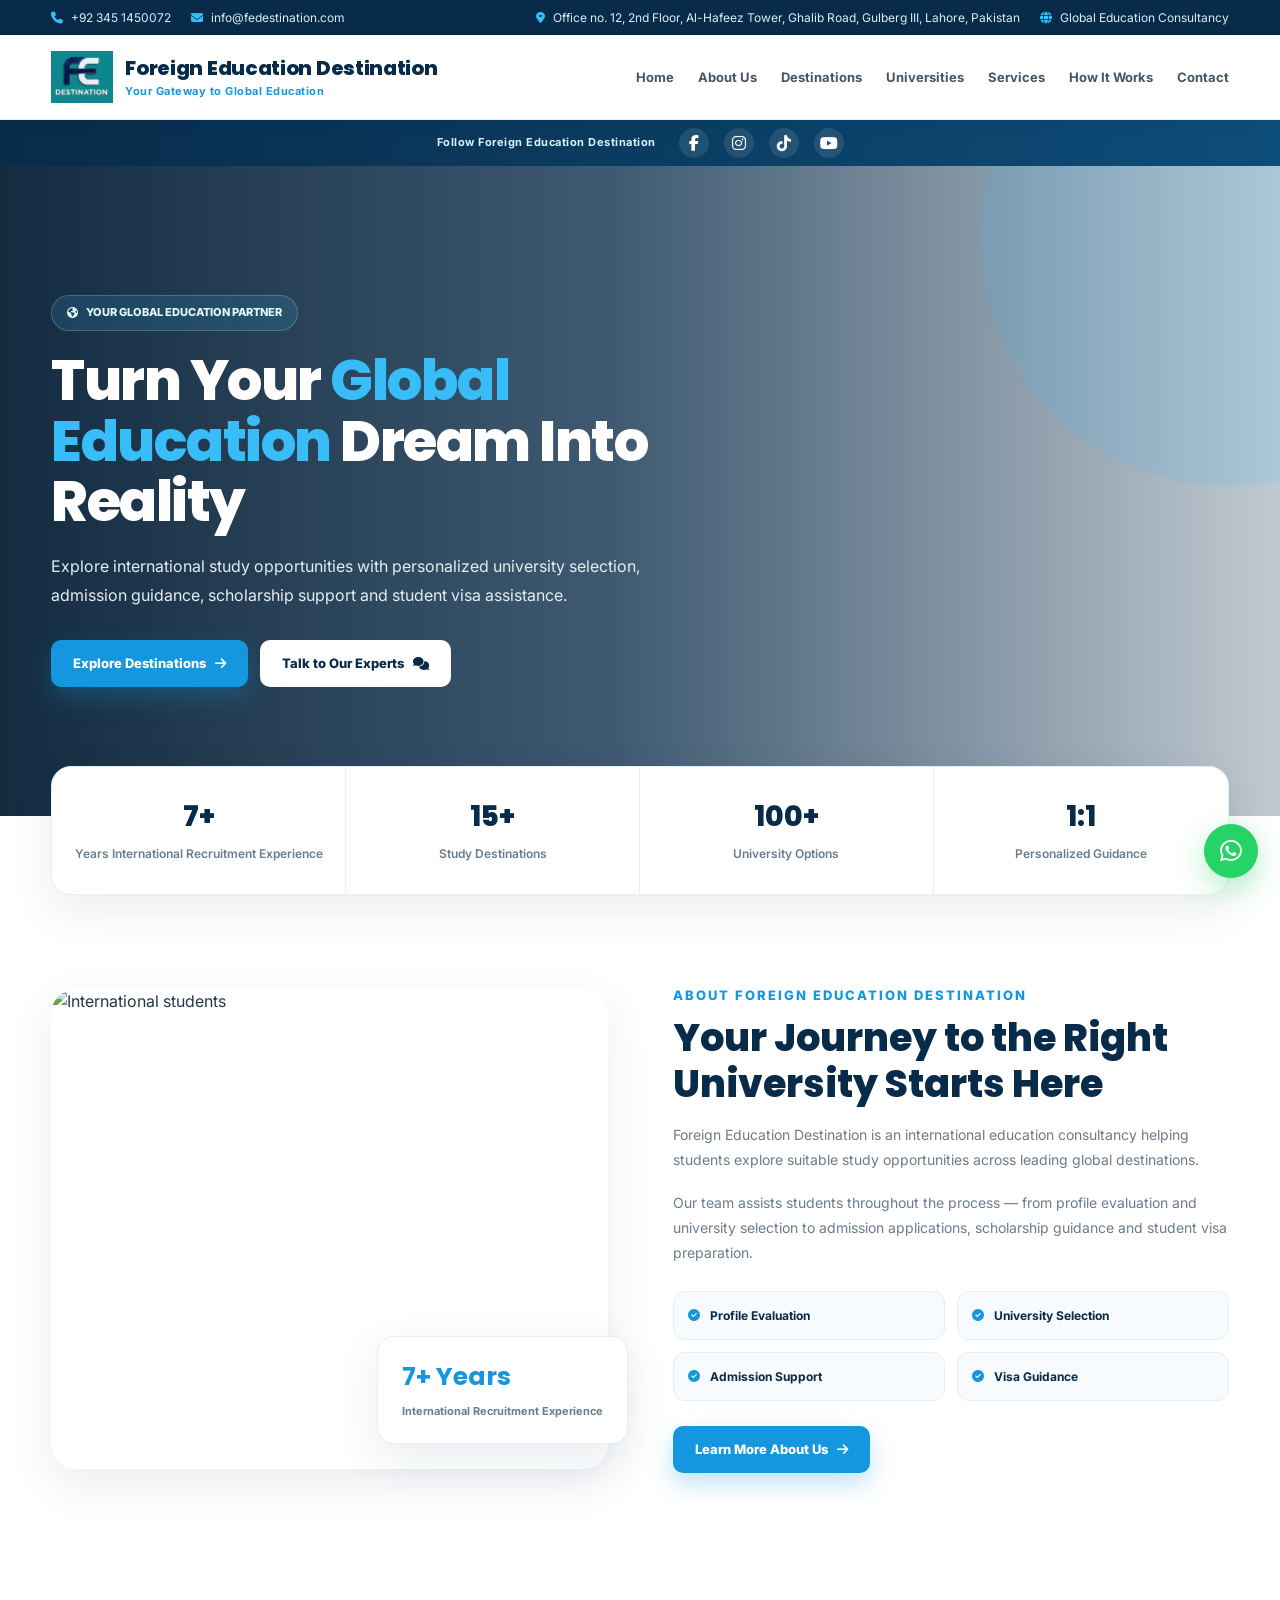
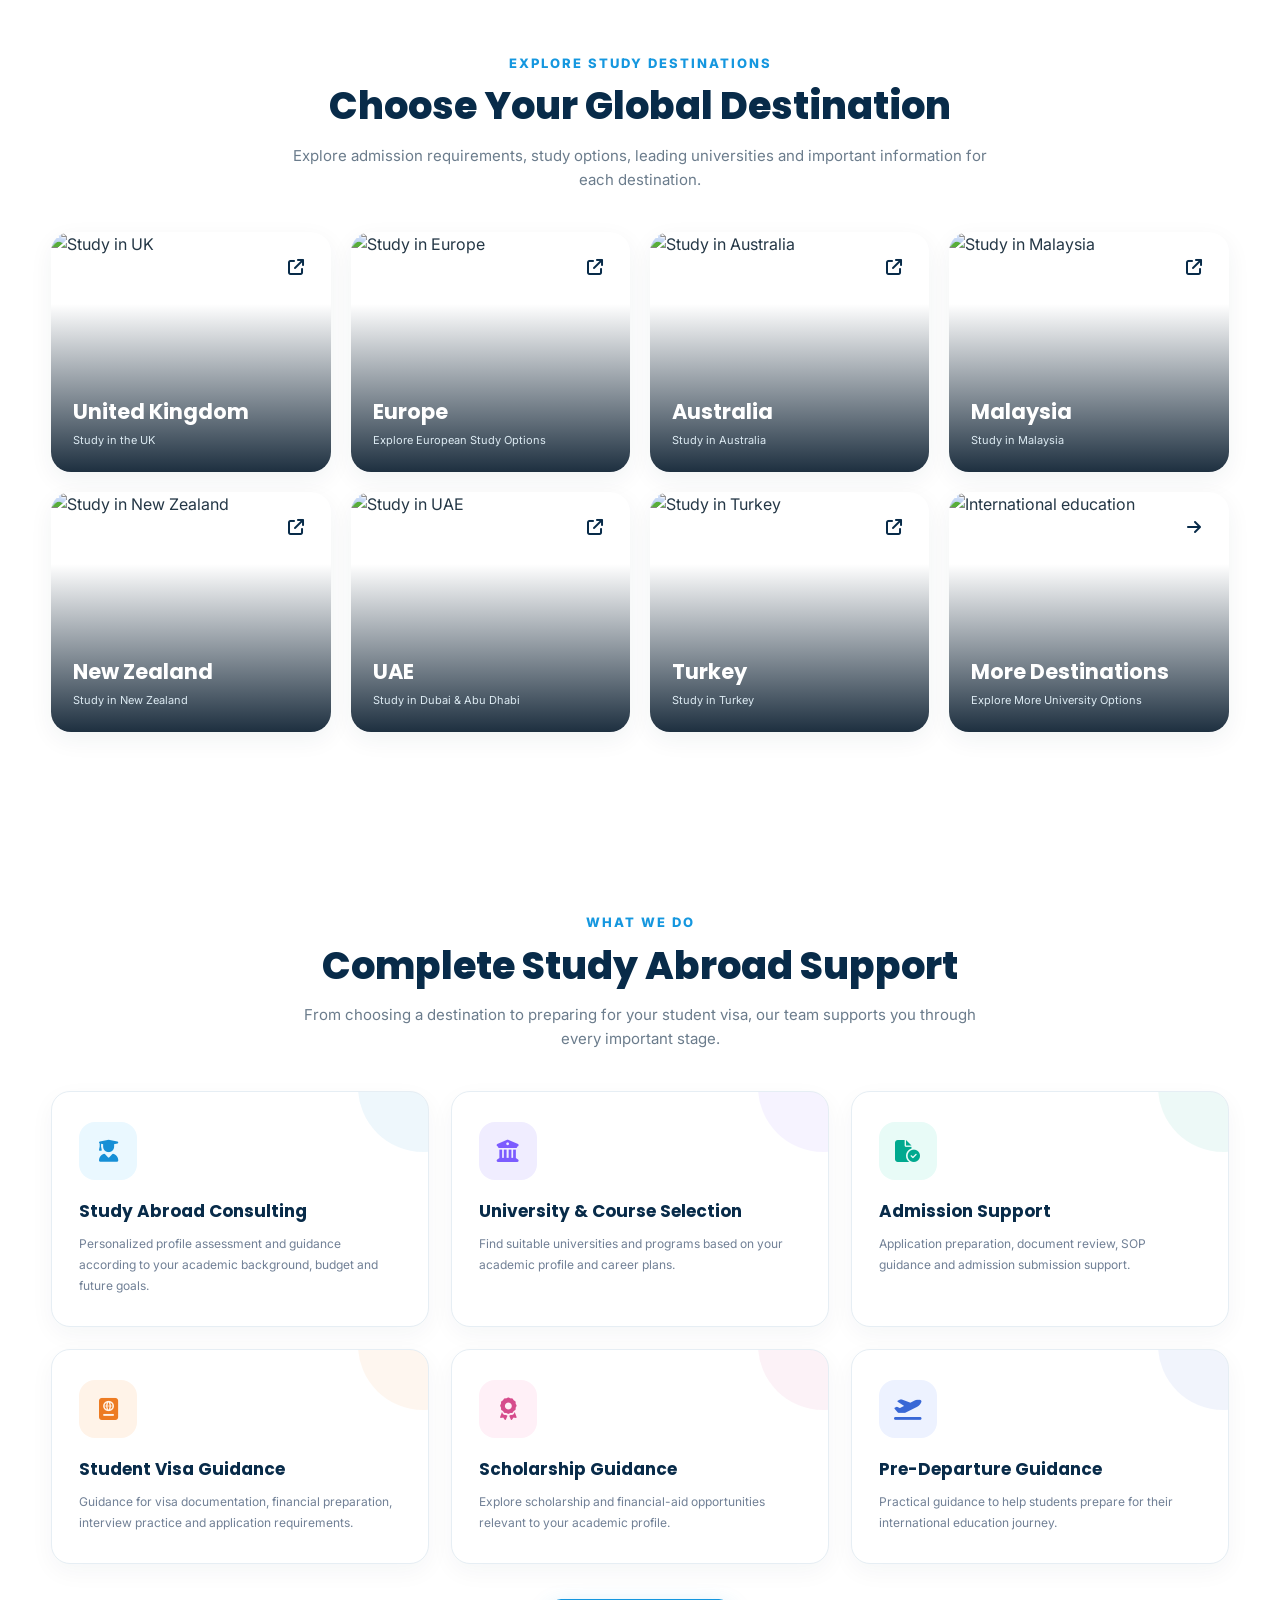
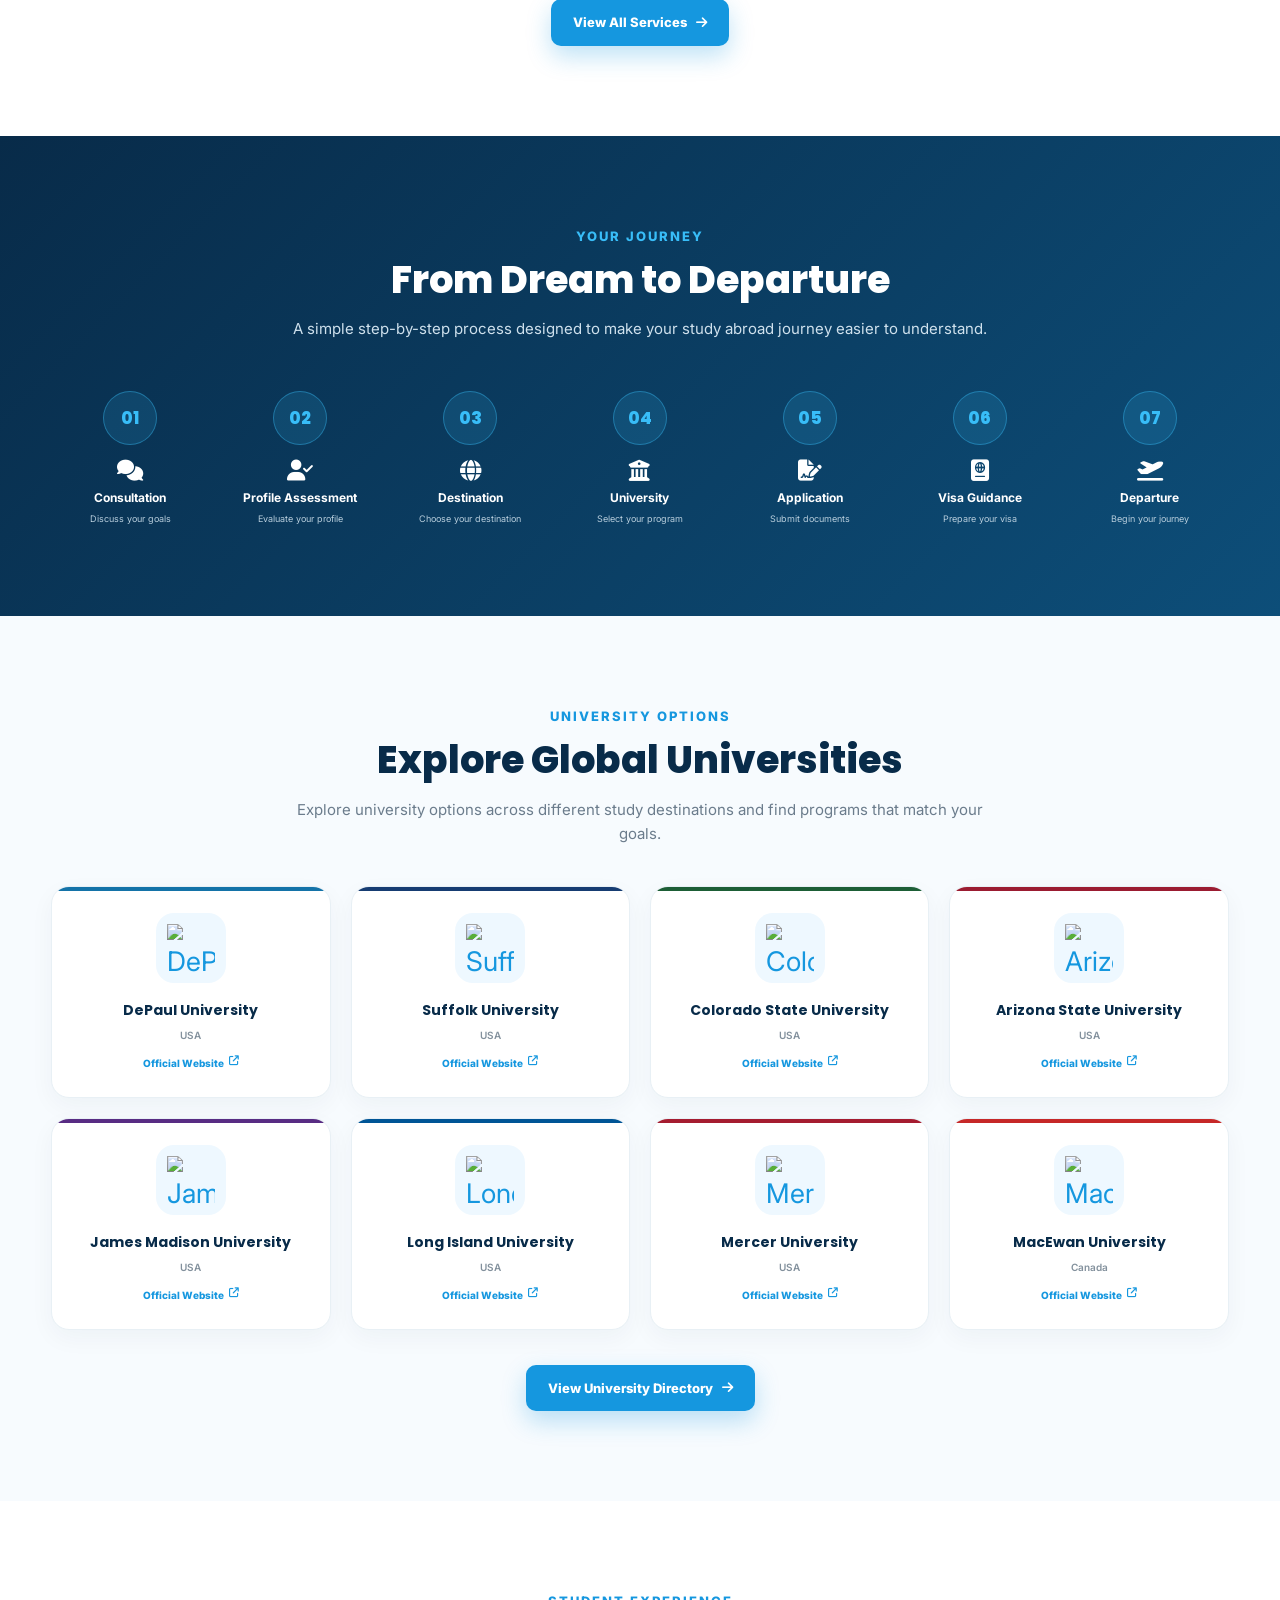
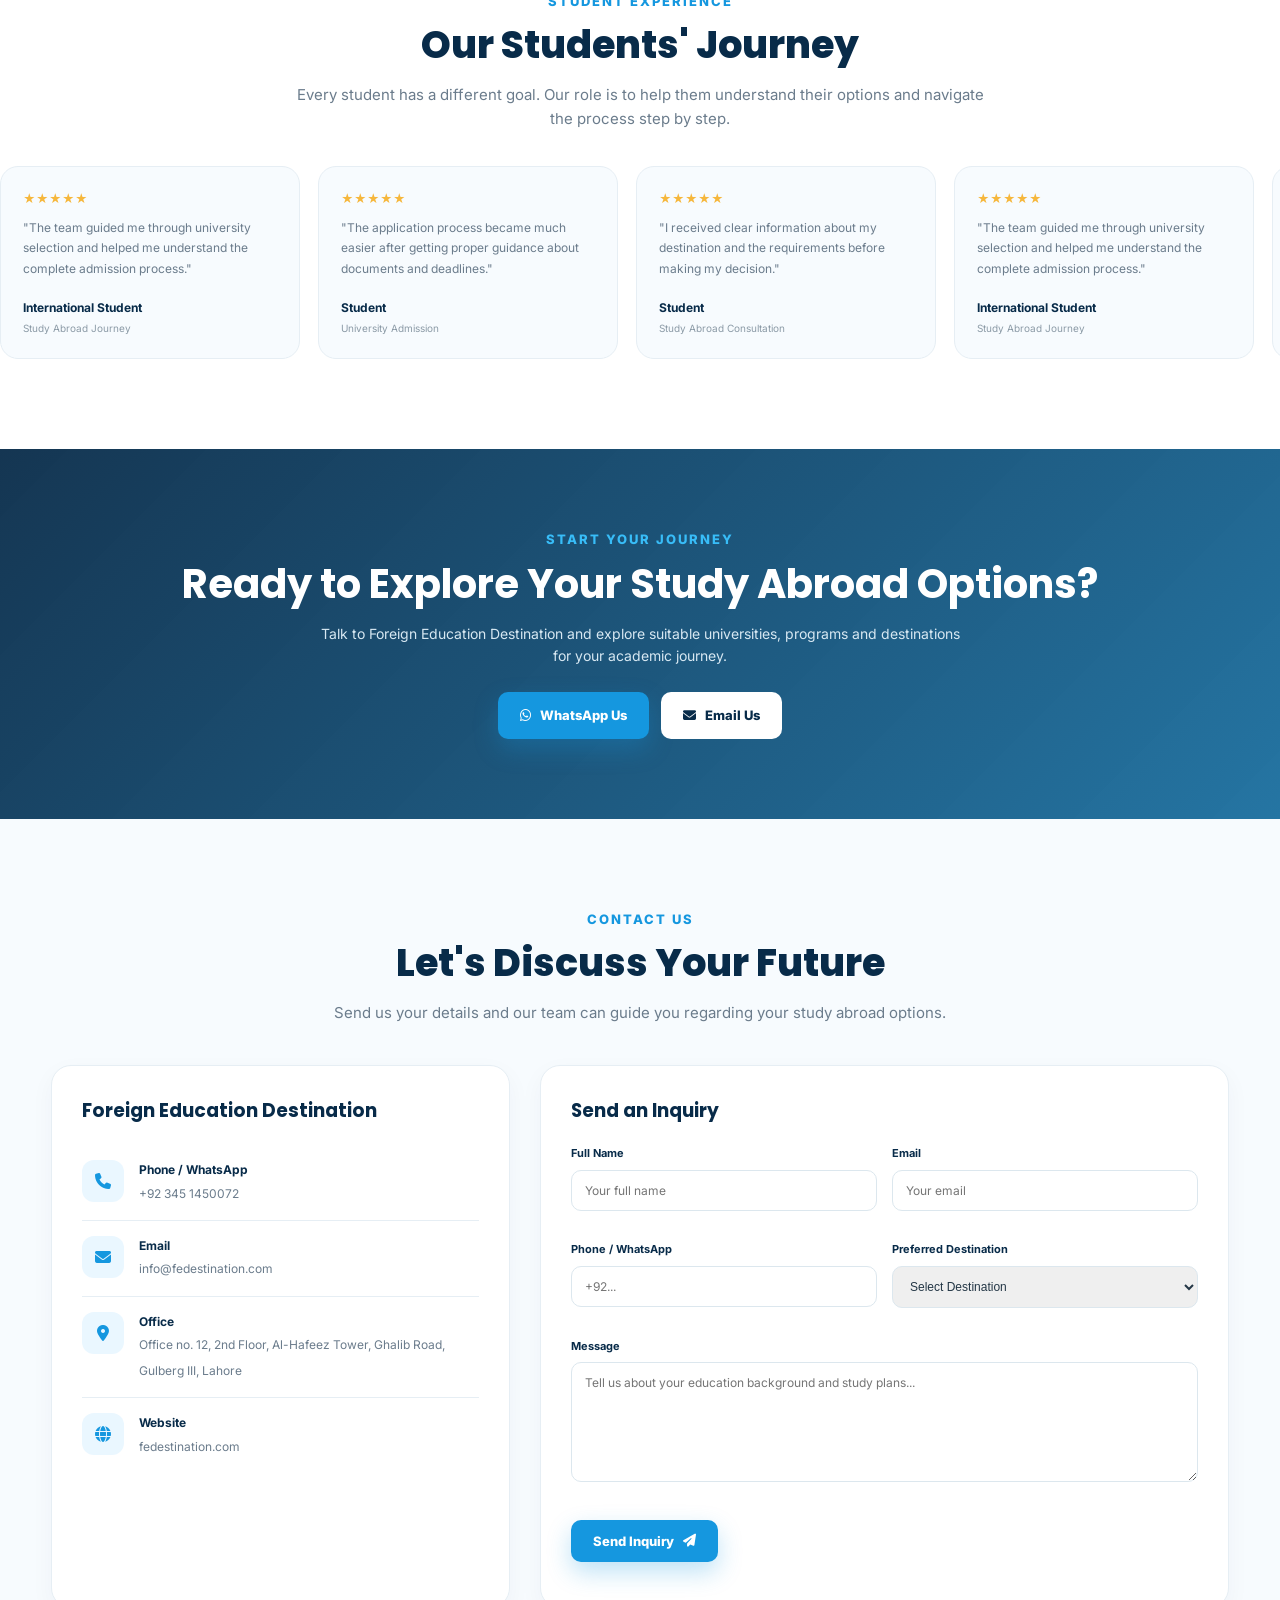
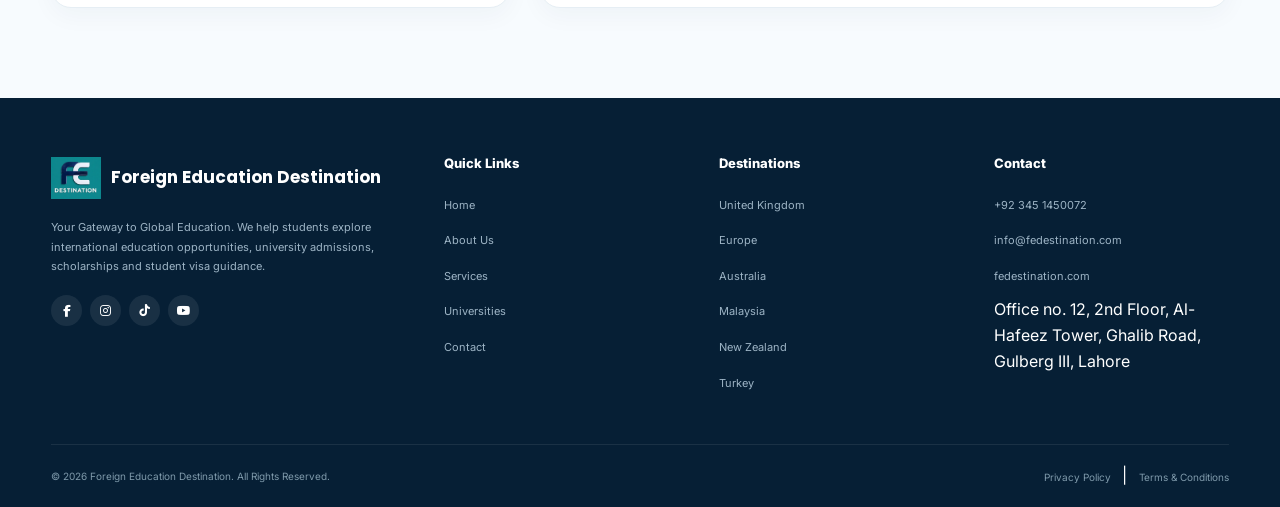
==== index.html @ 0dc06461 "Update index.html" ====
<!DOCTYPE html>
<html lang="en">
<head>
<meta charset="UTF-8">
<meta name="viewport" content="width=device-width, initial-scale=1.0">

<title>Foreign Education Destination | Study Abroad Consultants</title>

<meta name="description" content="Foreign Education Destination helps students explore international universities, admissions, scholarships and student visa guidance for global study destinations.">

<link rel="preconnect" href="https://fonts.googleapis.com">
<link rel="preconnect" href="https://fonts.gstatic.com" crossorigin>

<link href="https://fonts.googleapis.com/css2?family=Inter:wght@400;500;600;700;800&family=Poppins:wght@500;600;700;800&display=swap" rel="stylesheet">

<link rel="stylesheet"
href="https://cdnjs.cloudflare.com/ajax/libs/font-awesome/6.5.2/css/all.min.css">

<style>

/* =========================================================
   GLOBAL
========================================================= */

:root{
    --navy:#082b49;
    --navy2:#0d3b63;
    --blue:#1597df;
    --blue2:#38bdf8;
    --sky:#eaf7ff;
    --white:#ffffff;
    --text:#243746;
    --muted:#6b7c8c;
    --border:#e6eef4;
    --bg:#f7fbfe;
    --shadow:0 15px 45px rgba(8,43,73,.09);
    --radius:20px;
}

*{
    margin:0;
    padding:0;
    box-sizing:border-box;
}

html{
    scroll-behavior:smooth;
}

body{
    font-family:"Inter",sans-serif;
    color:var(--text);
    background:#fff;
    line-height:1.6;
    overflow-x:hidden;
}

img{
    max-width:100%;
    display:block;
}

a{
    text-decoration:none;
    color:inherit;
}

button,
input,
textarea{
    font-family:inherit;
}

.container{
    width:min(1180px,92%);
    margin:auto;
}

section{
    padding:90px 0;
}

.section-label{
    color:var(--blue);
    font-size:13px;
    font-weight:800;
    letter-spacing:2px;
    text-transform:uppercase;
    margin-bottom:10px;
}

.section-title{
    font-family:"Poppins",sans-serif;
    color:var(--navy);
    font-size:38px;
    line-height:1.2;
    font-weight:800;
    margin-bottom:15px;
}

.section-text{
    color:var(--muted);
    max-width:700px;
    font-size:15px;
}

.text-center{
    text-align:center;
}

.text-center .section-text{
    margin-left:auto;
    margin-right:auto;
}

/* =========================================================
   TOP BAR
========================================================= */

.topbar{
    background:var(--navy);
    color:#d9edf9;
    font-size:12px;
    padding:8px 0;
}

.topbar-inner{
    display:flex;
    justify-content:space-between;
    align-items:center;
    gap:20px;
}

.topbar-left,
.topbar-right{
    display:flex;
    align-items:center;
    gap:20px;
}

.topbar a:hover{
    color:var(--blue2);
}

.topbar i{
    color:var(--blue2);
    margin-right:5px;
}

/* =========================================================
   MAIN HEADER
========================================================= */

.main-header{
    background:#fff;
    position:sticky;
    top:0;
    z-index:1000;
    border-bottom:1px solid var(--border);
    box-shadow:0 4px 20px rgba(8,43,73,.04);
}

.main-header-inner{
    min-height:84px;
    display:flex;
    align-items:center;
    justify-content:space-between;
    gap:30px;
}

.brand{
    display:flex;
    align-items:center;
    gap:12px;
    flex-shrink:0;
}

.brand-logo{
    width:62px;
    height:62px;
    object-fit:contain;
}

.brand-text{
    display:flex;
    flex-direction:column;
    line-height:1.15;
}

.brand-text .destination{
    font-family:"Poppins",sans-serif;
    font-size:20px;
    font-weight:800;
    color:var(--navy);
    letter-spacing:-.3px;
    white-space:nowrap;
}

.brand-text .tagline{
    font-size:11px;
    font-weight:700;
    color:var(--blue);
    margin-top:5px;
    letter-spacing:.5px;
}

.nav-menu{
    list-style:none;
    display:flex;
    align-items:center;
    gap:24px;
}

.nav-menu a{
    position:relative;
    font-size:13px;
    font-weight:700;
    color:#425667;
    padding:30px 0;
    transition:.25s;
}

.nav-menu a:hover,
.nav-menu a.active{
    color:var(--blue);
}

.nav-menu a::after{
    content:"";
    position:absolute;
    left:0;
    right:0;
    bottom:20px;
    height:2px;
    background:var(--blue);
    transform:scaleX(0);
    transform-origin:center;
    transition:.25s;
}

.nav-menu a:hover::after,
.nav-menu a.active::after{
    transform:scaleX(1);
}

.mobile-toggle{
    display:none;
    border:0;
    background:var(--sky);
    color:var(--navy);
    width:44px;
    height:44px;
    border-radius:12px;
    font-size:18px;
    cursor:pointer;
}

/* =========================================================
   SOCIAL BAR
========================================================= */

.social-bar{
    background:linear-gradient(90deg,#082b49,#0d4d79);
    color:#fff;
}

.social-inner{
    min-height:46px;
    display:flex;
    align-items:center;
    justify-content:center;
    gap:15px;
}

.social-title{
    font-size:11px;
    font-weight:700;
    letter-spacing:.5px;
    margin-right:8px;
    color:#d9f2ff;
}

.social-link{
    width:30px;
    height:30px;
    display:flex;
    justify-content:center;
    align-items:center;
    border-radius:50%;
    color:#fff;
    background:rgba(255,255,255,.10);
    transition:.25s;
}

.social-link:hover{
    background:var(--blue2);
    transform:translateY(-2px);
}

/* =========================================================
   HERO
========================================================= */

.hero{
    min-height:650px;
    position:relative;
    display:flex;
    align-items:center;
    overflow:hidden;
    background:
        linear-gradient(90deg,
        rgba(5,30,52,.94) 0%,
        rgba(8,43,73,.78) 48%,
        rgba(8,43,73,.25) 100%),
        url("https://images.unsplash.com/photo-1523240795612-9a054b0db644?auto=format&fit=crop&w=1900&q=85")
        center/cover no-repeat;
}

.hero::before{
    content:"";
    position:absolute;
    width:500px;
    height:500px;
    border-radius:50%;
    background:rgba(56,189,248,.15);
    right:-200px;
    top:-180px;
    filter:blur(2px);
}

.hero-content{
    position:relative;
    z-index:2;
    max-width:730px;
    color:#fff;
}

.hero-badge{
    display:inline-flex;
    align-items:center;
    gap:8px;
    background:rgba(56,189,248,.14);
    border:1px solid rgba(255,255,255,.20);
    color:#dff7ff;
    border-radius:50px;
    padding:8px 15px;
    font-size:11px;
    font-weight:800;
    margin-bottom:20px;
    backdrop-filter:blur(8px);
}

.hero h1{
    font-family:"Poppins",sans-serif;
    font-size:56px;
    line-height:1.08;
    font-weight:800;
    letter-spacing:-1.5px;
    margin-bottom:20px;
}

.hero h1 span{
    color:var(--blue2);
}

.hero p{
    color:#e4edf3;
    font-size:16px;
    line-height:1.8;
    max-width:650px;
    margin-bottom:30px;
}

.hero-buttons{
    display:flex;
    gap:12px;
    flex-wrap:wrap;
}

.btn{
    display:inline-flex;
    align-items:center;
    justify-content:center;
    gap:9px;
    padding:13px 22px;
    border-radius:10px;
    font-size:13px;
    font-weight:800;
    transition:.3s;
}

.btn-primary{
    background:var(--blue);
    color:#fff;
    box-shadow:0 10px 25px rgba(21,151,223,.28);
}

.btn-primary:hover{
    background:#0d86ca;
    transform:translateY(-3px);
}

.btn-light{
    background:#fff;
    color:var(--navy);
}

.btn-light:hover{
    background:#eaf7ff;
    transform:translateY(-3px);
}

/* =========================================================
   STATS
========================================================= */

.stats{
    margin-top:-50px;
    position:relative;
    z-index:5;
}

.stats-grid{
    display:grid;
    grid-template-columns:repeat(4,1fr);
    background:#fff;
    border-radius:20px;
    box-shadow:var(--shadow);
    border:1px solid var(--border);
    overflow:hidden;
}

.stat{
    padding:28px 20px;
    text-align:center;
    border-right:1px solid var(--border);
}

.stat:last-child{
    border-right:0;
}

.stat strong{
    display:block;
    color:var(--navy);
    font-family:"Poppins",sans-serif;
    font-size:28px;
    font-weight:800;
}

.stat span{
    color:var(--muted);
    font-size:12px;
    font-weight:600;
}

/* =========================================================
   ABOUT
========================================================= */

.about-section{
    background:#fff;
}

.about-grid{
    display:grid;
    grid-template-columns:1fr 1fr;
    gap:65px;
    align-items:center;
}

.about-image{
    position:relative;
}

.about-image img{
    width:100%;
    height:480px;
    object-fit:cover;
    border-radius:25px;
    box-shadow:var(--shadow);
}

.about-badge{
    position:absolute;
    bottom:25px;
    right:-20px;
    background:#fff;
    border-radius:17px;
    padding:20px 24px;
    box-shadow:var(--shadow);
    border:1px solid var(--border);
}

.about-badge strong{
    display:block;
    color:var(--blue);
    font-size:25px;
    font-family:"Poppins",sans-serif;
}

.about-badge span{
    color:var(--muted);
    font-size:11px;
    font-weight:700;
}

.about-content p{
    color:var(--muted);
    font-size:14px;
    line-height:1.8;
    margin-bottom:18px;
}

.about-points{
    display:grid;
    grid-template-columns:1fr 1fr;
    gap:12px;
    margin:25px 0;
}

.about-point{
    background:var(--bg);
    border:1px solid var(--border);
    border-radius:12px;
    padding:14px;
    display:flex;
    align-items:center;
    gap:10px;
    font-size:12px;
    font-weight:700;
    color:var(--navy);
}

.about-point i{
    color:var(--blue);
}

/* =========================================================
   DESTINATIONS
========================================================= */
```
        <!-- USA -->

        <a
            href="usa.html"
            class="destination-card"
        >

            <img
                src="https://images.unsplash.com/photo-1485738422979-f5c462d49f74?auto=format&fit=crop&w=900&q=85"
                alt="Study in USA"
            >

            <div class="destination-overlay">

                <div class="destination-arrow">
                    <i class="fa-solid fa-arrow-up-right-from-square"></i>
                </div>

                <h3>
                    United States
                </h3>

                <p>
                    Study in the USA
                </p>

            </div>

        </a>
```

.destinations-section{
    background:var(--bg);
}

.destination-grid{
    display:grid;
    grid-template-columns:repeat(4,1fr);
    gap:20px;
    margin-top:40px;
}

.destination-card{
    position:relative;
    min-height:240px;
    overflow:hidden;
    border-radius:20px;
    background:#fff;
    box-shadow:0 8px 25px rgba(8,43,73,.06);
    transition:.35s;
}

.destination-card:hover{
    transform:translateY(-8px);
    box-shadow:0 20px 45px rgba(8,43,73,.14);
}

.destination-card img{
    width:100%;
    height:240px;
    object-fit:cover;
    transition:.5s;
}

.destination-card:hover img{
    transform:scale(1.08);
}

.destination-overlay{
    position:absolute;
    inset:0;
    display:flex;
    flex-direction:column;
    justify-content:flex-end;
    padding:22px;
    color:#fff;
    background:linear-gradient(
        transparent 30%,
        rgba(5,25,43,.90) 100%
    );
}

.destination-overlay h3{
    font-family:"Poppins",sans-serif;
    font-size:21px;
    margin-bottom:4px;
}

.destination-overlay p{
    font-size:11px;
    color:#dceaf2;
}

.destination-arrow{
    position:absolute;
    top:18px;
    right:18px;
    width:34px;
    height:34px;
    border-radius:50%;
    background:rgba(255,255,255,.9);
    color:var(--navy);
    display:flex;
    align-items:center;
    justify-content:center;
}

/* =========================================================
   SERVICES
========================================================= */

.services-section{
    background:#fff;
}

.services-grid{
    display:grid;
    grid-template-columns:repeat(3,1fr);
    gap:22px;
    margin-top:40px;
}

.service-card{
    position:relative;
    background:#fff;
    border:1px solid var(--border);
    border-radius:19px;
    padding:30px 27px;
    overflow:hidden;
    transition:all .35s ease;
    box-shadow:0 8px 25px rgba(8,43,73,.045);
}

.service-card::before{
    content:"";
    position:absolute;
    width:130px;
    height:130px;
    top:-70px;
    right:-60px;
    background:var(--service-color,#168fd6);
    opacity:.07;
    border-radius:50%;
    transition:.4s;
}

.service-card::after{
    content:"";
    position:absolute;
    left:0;
    bottom:0;
    width:0;
    height:3px;
    background:var(--service-color,#168fd6);
    transition:.4s;
}

.service-card:hover{
    transform:translateY(-8px);
    box-shadow:0 20px 45px rgba(8,43,73,.12);
    border-color:transparent;
}

.service-card:hover::before{
    transform:scale(2);
}

.service-card:hover::after{
    width:100%;
}

.service-icon{
    width:58px;
    height:58px;
    border-radius:16px;
    background:var(--service-bg,#eaf8ff);
    color:var(--service-color,#168fd6);
    display:flex;
    align-items:center;
    justify-content:center;
    font-size:22px;
    margin-bottom:20px;
    position:relative;
    z-index:2;
    transition:.35s;
}

.service-card:hover .service-icon{
    transform:translateY(-3px) scale(1.06);
}

.service-card h3{
    font-family:"Poppins",sans-serif;
    font-size:17px;
    line-height:1.4;
    color:var(--navy);
    margin-bottom:9px;
    position:relative;
    z-index:2;
}

.service-card p{
    font-size:12px;
    line-height:1.75;
    color:#718096;
    margin:0;
    position:relative;
    z-index:2;
}

/* =========================================================
   JOURNEY
========================================================= */

.journey-section{
    background:linear-gradient(135deg,#082b49,#0d4e79);
    color:#fff;
}

.journey-section .section-label{
    color:var(--blue2);
}

.journey-section .section-title{
    color:#fff;
}

.journey-section .section-text{
    color:#cfe1ed;
}

.journey-grid{
    display:grid;
    grid-template-columns:repeat(7,1fr);
    gap:12px;
    margin-top:50px;
}

.journey-step{
    text-align:center;
    position:relative;
}

.journey-number{
    width:54px;
    height:54px;
    margin:0 auto 15px;
    border-radius:50%;
    background:rgba(56,189,248,.14);
    border:1px solid rgba(56,189,248,.4);
    display:flex;
    align-items:center;
    justify-content:center;
    color:var(--blue2);
    font-family:"Poppins",sans-serif;
    font-size:17px;
    font-weight:800;
}

.journey-step i{
    display:block;
    font-size:21px;
    margin-bottom:9px;
    color:#fff;
}

.journey-step h4{
    font-size:12px;
    line-height:1.4;
}

.journey-step p{
    color:#b8cedd;
    font-size:9px;
    margin-top:5px;
}

/* =========================================================
   UNIVERSITIES
========================================================= */

.universities-section{
    background:var(--bg);
}

.university-grid{
    display:grid;
    grid-template-columns:repeat(4,1fr);
    gap:20px;
    margin-top:40px;
}

.university-card{
    position:relative;
    background:#fff;
    border:1px solid #e8f0f5;
    border-radius:18px;
    padding:26px 18px 22px;
    text-align:center;
    overflow:hidden;
    transition:all .35s ease;
    box-shadow:0 8px 25px rgba(8,43,73,.045);
}

.university-card::before{
    content:"";
    position:absolute;
    top:0;
    left:0;
    right:0;
    height:4px;
    background:var(--uni-color,#168fd6);
}

.university-card:hover{
    transform:translateY(-8px);
    box-shadow:0 18px 45px rgba(8,43,73,.12);
}

.university-logo{
    width:70px;
    height:70px;
    margin:0 auto 17px;
    border-radius:18px;
    display:flex;
    align-items:center;
    justify-content:center;
    background:#eef8ff;
    color:var(--blue);
    font-size:27px;
    overflow:hidden;
}

.university-logo img{
    width:48px;
    height:48px;
    object-fit:contain;
}

.university-card h3{
    font-family:"Poppins",sans-serif;
    font-size:14px;
    line-height:1.45;
    color:var(--navy);
    font-weight:700;
}

.university-location{
    display:block;
    margin-top:7px;
    font-size:10px;
    color:#82909c;
    font-weight:600;
}

.university-link{
    display:inline-flex;
    margin-top:12px;
    font-size:10px;
    font-weight:800;
    color:var(--blue);
    gap:5px;
}

/* =========================================================
   SUCCESS TICKER
========================================================= */

.success-section{
    background:#fff;
    overflow:hidden;
}

.success-ticker{
    margin-top:35px;
    display:flex;
    gap:18px;
    width:max-content;
    animation:scrollTicker 35s linear infinite;
}

.success-wrap{
    overflow:hidden;
}

.success-card{
    width:300px;
    background:var(--bg);
    border:1px solid var(--border);
    border-radius:18px;
    padding:22px;
}

.success-stars{
    color:#f6b73c;
    font-size:12px;
    margin-bottom:10px;
}

.success-card p{
    font-size:12px;
    color:var(--muted);
    line-height:1.7;
    margin-bottom:15px;
}

.success-card strong{
    color:var(--navy);
    font-size:12px;
}

.success-card span{
    display:block;
    color:#8b9aa6;
    font-size:10px;
}

@keyframes scrollTicker{
    from{
        transform:translateX(0);
    }
    to{
        transform:translateX(-50%);
    }
}

/* =========================================================
   CTA
========================================================= */

.cta{
    padding:80px 0;
    background:
        linear-gradient(135deg,rgba(8,43,73,.95),rgba(13,102,153,.90)),
        url("https://images.unsplash.com/photo-1523050854058-8df90110c9f1?auto=format&fit=crop&w=1800&q=80")
        center/cover;
}

.cta-box{
    text-align:center;
    color:#fff;
}

.cta-box .section-label{
    color:var(--blue2);
}

.cta-box h2{
    font-family:"Poppins",sans-serif;
    font-size:40px;
    line-height:1.2;
    margin-bottom:15px;
}

.cta-box p{
    max-width:650px;
    margin:0 auto 25px;
    color:#d7e8f2;
    font-size:14px;
}

/* =========================================================
   CONTACT
========================================================= */

.contact-section{
    background:var(--bg);
}

.contact-grid{
    display:grid;
    grid-template-columns:.8fr 1.2fr;
    gap:30px;
    margin-top:40px;
}

.contact-info,
.contact-form{
    background:#fff;
    border:1px solid var(--border);
    border-radius:20px;
    padding:30px;
    box-shadow:0 8px 25px rgba(8,43,73,.04);
}

.contact-info h3,
.contact-form h3{
    font-family:"Poppins",sans-serif;
    color:var(--navy);
    margin-bottom:20px;
}

.contact-item{
    display:flex;
    gap:15px;
    padding:15px 0;
    border-bottom:1px solid var(--border);
}

.contact-item:last-child{
    border-bottom:0;
}

.contact-icon{
    width:42px;
    height:42px;
    flex-shrink:0;
    border-radius:12px;
    background:var(--sky);
    color:var(--blue);
    display:flex;
    align-items:center;
    justify-content:center;
}

.contact-item strong{
    display:block;
    font-size:12px;
    color:var(--navy);
}

.contact-item span,
.contact-item a{
    font-size:12px;
    color:var(--muted);
}

.form-grid{
    display:grid;
    grid-template-columns:1fr 1fr;
    gap:15px;
}

.form-group{
    margin-bottom:15px;
}

.form-group.full{
    grid-column:1/-1;
}

.form-group label{
    display:block;
    font-size:11px;
    font-weight:700;
    color:var(--navy);
    margin-bottom:7px;
}

.form-group input,
.form-group textarea,
.form-group select{
    width:100%;
    border:1px solid #dce7ee;
    border-radius:10px;
    padding:12px 13px;
    outline:0;
    font-size:12px;
    color:var(--text);
    transition:.25s;
}

.form-group textarea{
    min-height:120px;
    resize:vertical;
}

.form-group input:focus,
.form-group textarea:focus,
.form-group select:focus{
    border-color:var(--blue);
    box-shadow:0 0 0 3px rgba(21,151,223,.08);
}

/* =========================================================
   FOOTER
========================================================= */

footer{
    background:#061f35;
    color:#fff;
    padding:55px 0 0;
}

.footer-grid{
    display:grid;
    grid-template-columns:1.5fr 1fr 1fr 1fr;
    gap:40px;
    padding-bottom:40px;
}

.footer-brand{
    max-width:330px;
}

.footer-brand .footer-logo{
    display:flex;
    align-items:center;
    gap:10px;
    margin-bottom:15px;
}

.footer-logo img{
    width:50px;
    height:50px;
    object-fit:contain;
}

.footer-logo strong{
    font-family:"Poppins",sans-serif;
    font-size:17px;
}

.footer-brand p{
    color:#9db4c5;
    font-size:11px;
    line-height:1.8;
}

.footer-title{
    font-size:13px;
    font-weight:800;
    margin-bottom:17px;
}

.footer-links{
    list-style:none;
}

.footer-links li{
    margin-bottom:10px;
}

.footer-links a{
    color:#9db4c5;
    font-size:11px;
    transition:.25s;
}

.footer-links a:hover{
    color:var(--blue2);
}

.footer-social{
    display:flex;
    gap:8px;
    margin-top:18px;
}

.footer-social a{
    width:31px;
    height:31px;
    border-radius:50%;
    display:flex;
    align-items:center;
    justify-content:center;
    background:rgba(255,255,255,.08);
    font-size:12px;
}

.footer-social a:hover{
    background:var(--blue);
}

.footer-bottom{
    border-top:1px solid rgba(255,255,255,.08);
    padding:18px 0;
    display:flex;
    justify-content:space-between;
    gap:20px;
    align-items:center;
}

.footer-bottom p,
.footer-bottom a{
    color:#7f9aab;
    font-size:10px;
}

/* =========================================================
   WHATSAPP
========================================================= */

.whatsapp{
    position:fixed;
    right:22px;
    bottom:22px;
    width:54px;
    height:54px;
    background:#25d366;
    color:#fff;
    border-radius:50%;
    display:flex;
    align-items:center;
    justify-content:center;
    font-size:25px;
    box-shadow:0 10px 30px rgba(37,211,102,.35);
    z-index:999;
    transition:.3s;
}

.whatsapp:hover{
    transform:scale(1.1);
}

/* =========================================================
   RESPONSIVE
========================================================= */

@media(max-width:1050px){

    .nav-menu{
        gap:15px;
    }

    .nav-menu a{
        font-size:12px;
    }

    .destination-grid{
        grid-template-columns:repeat(3,1fr);
    }

    .university-grid{
        grid-template-columns:repeat(3,1fr);
    }

    .journey-grid{
        grid-template-columns:repeat(4,1fr);
        row-gap:35px;
    }
}

@media(max-width:850px){

    .topbar{
        display:none;
    }

    .main-header-inner{
        min-height:76px;
    }

    .brand-logo{
        width:52px;
        height:52px;
    }

    .brand-text .destination{
        font-size:15px;
    }

    .brand-text .tagline{
        font-size:10px;
    }

    .mobile-toggle{
        display:block;
    }

    .nav-menu{
        display:none;
        position:absolute;
        left:4%;
        right:4%;
        top:76px;
        background:#fff;
        border-radius:12px;
        box-shadow:var(--shadow);
        border:1px solid var(--border);
        padding:8px;
        flex-direction:column;
        align-items:stretch;
        gap:0;
    }

    .nav-menu.active{
        display:flex;
    }

    .nav-menu a{
        display:block;
        padding:12px 14px;
    }

    .nav-menu a::after{
        display:none;
    }

    .about-grid{
        grid-template-columns:1fr;
    }

    .about-image img{
        height:400px;
    }

    .services-grid{
        grid-template-columns:repeat(2,1fr);
    }

    .contact-grid{
        grid-template-columns:1fr;
    }

    .footer-grid{
        grid-template-columns:1fr 1fr;
    }
}

@media(max-width:650px){

    section{
        padding:65px 0;
    }

    .social-inner{
        min-height:42px;
    }

    .social-title{
        display:none;
    }

    .hero{
        min-height:600px;
    }

    .hero h1{
        font-size:38px;
    }

    .hero p{
        font-size:14px;
    }

    .stats{
        margin-top:-25px;
    }

    .stats-grid{
        grid-template-columns:1fr 1fr;
    }

    .stat{
        border-bottom:1px solid var(--border);
    }

    .stat:nth-child(2){
        border-right:0;
    }

    .stat strong{
        font-size:23px;
    }

    .section-title{
        font-size:29px;
    }

    .destination-grid{
        grid-template-columns:1fr 1fr;
    }

    .destination-card,
    .destination-card img{
        min-height:210px;
        height:210px;
    }

    .services-grid{
        grid-template-columns:1fr;
    }

    .university-grid{
        grid-template-columns:1fr 1fr;
    }

    .journey-grid{
        grid-template-columns:1fr 1fr;
    }

    .about-points{
        grid-template-columns:1fr;
    }

    .form-grid{
        grid-template-columns:1fr;
    }

    .form-group.full{
        grid-column:auto;
    }

    .cta-box h2{
        font-size:30px;
    }

    .footer-grid{
        grid-template-columns:1fr;
    }

    .footer-bottom{
        flex-direction:column;
        text-align:center;
    }
}

@media(max-width:390px){

    .brand-logo{
        width:46px;
        height:46px;
    }

    .brand-text .destination{
        font-size:13px;
        white-space:normal;
    }

    .brand-text .tagline{
        font-size:8px;
    }

    .hero h1{
        font-size:33px;
    }

    .destination-grid,
    .university-grid{
        grid-template-columns:1fr;
    }

    .journey-grid{
        grid-template-columns:1fr;
    }
}

</style>
</head>

<body>

<!-- =====================================================
     TOP CONTACT BAR
===================================================== -->

<div class="topbar">

    <div class="container topbar-inner">

        <div class="topbar-left">

            <a href="tel:+923451450072">
                <i class="fa-solid fa-phone"></i>
                +92 345 1450072
            </a>

            <a href="mailto:info@fedestination.com">
                <i class="fa-solid fa-envelope"></i>
                info@fedestination.com
            </a>

        </div>

        <div class="topbar-right">

            <span>
                <i class="fa-solid fa-location-dot"></i>
                Office no. 12, 2nd Floor, Al-Hafeez Tower, Ghalib Road, Gulberg III, Lahore, Pakistan
            </span>

            <span>
                <i class="fa-solid fa-globe"></i>
                Global Education Consultancy
            </span>

        </div>

    </div>

</div>


<!-- =====================================================
     HEADER
===================================================== -->

<header class="main-header">

    <div class="container main-header-inner">

        <a href="index.html" class="brand">

            <img
                src="LOGO.png"
                alt="Foreign Education Destination Logo"
                class="brand-logo"
            >

            <div class="brand-text">

                <div class="destination">
                    Foreign Education Destination
                </div>

                <div class="tagline">
                    Your Gateway to Global Education
                </div>

            </div>

        </a>


        <ul class="nav-menu" id="navMenu">

            <li>
                <a href="#home" class="active">
                    Home
                </a>
            </li>

            <li>
                <a href="about.html">
                    About Us
                </a>
            </li>

            <li>
                <a href="#destinations">
                    Destinations
                </a>
            </li>

            <li>
                <a href="universities.html">
                    Universities
                </a>
            </li>

            <li>
                <a href="services.html">
                    Services
                </a>
            </li>

            <li>
                <a href="#journey">
                    How It Works
                </a>
            </li>

            <li>
                <a href="#contact">
                    Contact
                </a>
            </li>

        </ul>


        <button
            class="mobile-toggle"
            id="mobileToggle"
            aria-label="Open Menu"
        >
            <i class="fa-solid fa-bars"></i>
        </button>

    </div>

</header>


<!-- =====================================================
     SOCIAL BAR
===================================================== -->

<div class="social-bar">

    <div class="container social-inner">

        <span class="social-title">
            Follow Foreign Education Destination
        </span>

        <a
            href="https://www.facebook.com/fedestination"
            target="_blank"
            rel="noopener noreferrer"
            class="social-link"
            aria-label="Facebook"
        >
            <i class="fa-brands fa-facebook-f"></i>
        </a>

        <a
            href="https://www.instagram.com/fedestination"
            target="_blank"
            rel="noopener noreferrer"
            class="social-link"
            aria-label="Instagram"
        >
            <i class="fa-brands fa-instagram"></i>
        </a>

        <a
            href="https://www.tiktok.com/@fedestination"
            target="_blank"
            rel="noopener noreferrer"
            class="social-link"
            aria-label="TikTok"
        >
            <i class="fa-brands fa-tiktok"></i>
        </a>

        <a
            href="https://www.youtube.com/@fedestination"
            target="_blank"
            rel="noopener noreferrer"
            class="social-link"
            aria-label="YouTube"
        >
            <i class="fa-brands fa-youtube"></i>
        </a>

    </div>

</div>


<!-- =====================================================
     HERO
===================================================== -->

<section class="hero" id="home">

    <div class="container">

        <div class="hero-content">

            <div class="hero-badge">
                <i class="fa-solid fa-earth-americas"></i>
                YOUR GLOBAL EDUCATION PARTNER
            </div>

            <h1>
                Turn Your
                <span>Global Education</span>
                Dream Into Reality
            </h1>

            <p>
                Explore international study opportunities with
                personalized university selection, admission guidance,
                scholarship support and student visa assistance.
            </p>

            <div class="hero-buttons">

                <a
                    href="#destinations"
                    class="btn btn-primary"
                >
                    Explore Destinations
                    <i class="fa-solid fa-arrow-right"></i>
                </a>

                <a
                    href="#contact"
                    class="btn btn-light"
                >
                    Talk to Our Experts
                    <i class="fa-solid fa-comments"></i>
                </a>
<form action="https://formspree.io/f/xpqvpanq" method="POST">
            </div>

        </div>

    </div>

</section>


<!-- =====================================================
     STATS
===================================================== -->

<div class="stats">

    <div class="container">

        <div class="stats-grid">

            <div class="stat">
                <strong>7+</strong>
                <span>Years International Recruitment Experience</span>
            </div>

            <div class="stat">
                <strong>15+</strong>
                <span>Study Destinations</span>
            </div>

            <div class="stat">
                <strong>100+</strong>
                <span>University Options</span>
            </div>

            <div class="stat">
                <strong>1:1</strong>
                <span>Personalized Guidance</span>
            </div>

        </div>

    </div>

</div>


<!-- =====================================================
     ABOUT
===================================================== -->

<section class="about-section" id="about">

    <div class="container about-grid">

        <div class="about-image">

            <img
                src="https://images.unsplash.com/photo-1522202176988-66273c2fd55f?auto=format&fit=crop&w=1000&q=85"
                alt="International students"
            >

            <div class="about-badge">
                <strong>7+ Years</strong>
                <span>International Recruitment Experience</span>
            </div>

        </div>


        <div class="about-content">

            <div class="section-label">
                About Foreign Education Destination
            </div>

            <h2 class="section-title">
                Your Journey to the Right University Starts Here
            </h2>

            <p>
                Foreign Education Destination is an international
                education consultancy helping students explore
                suitable study opportunities across leading global
                destinations.
            </p>

            <p>
                Our team assists students throughout the process —
                from profile evaluation and university selection to
                admission applications, scholarship guidance and
                student visa preparation.
            </p>


            <div class="about-points">

                <div class="about-point">
                    <i class="fa-solid fa-circle-check"></i>
                    Profile Evaluation
                </div>

                <div class="about-point">
                    <i class="fa-solid fa-circle-check"></i>
                    University Selection
                </div>

                <div class="about-point">
                    <i class="fa-solid fa-circle-check"></i>
                    Admission Support
                </div>

                <div class="about-point">
                    <i class="fa-solid fa-circle-check"></i>
                    Visa Guidance
                </div>

            </div>


            <a
                href="about.html"
                class="btn btn-primary"
            >
                Learn More About Us
                <i class="fa-solid fa-arrow-right"></i>
            </a>

        </div>

    </div>

</section>


<!-- =====================================================
     DESTINATIONS
===================================================== -->

<section class="destinations-section" id="destinations">

    <div class="container">

        <div class="text-center">

            <div class="section-label">
                Explore Study Destinations
            </div>

            <h2 class="section-title">
                Choose Your Global Destination
            </h2>

            <p class="section-text">
                Explore admission requirements, study options,
                leading universities and important information
                for each destination.
            </p>

        </div>


        <div class="destination-grid">


            <!-- UK -->

            <a
                href="uk.html"
                class="destination-card"
            >

                <img
                    src="https://images.pexels.com/photos/460672/pexels-photo-460672.jpeg?auto=compress&cs=tinysrgb&w=900"
                    alt="Study in UK"
                >

                <div class="destination-overlay">

                    <div class="destination-arrow">
                        <i class="fa-solid fa-arrow-up-right-from-square"></i>
                    </div>

                    <h3>
                        United Kingdom
                    </h3>

                    <p>
                        Study in the UK
                    </p>

                </div>

            </a>


            <!-- EUROPE -->

            <a
                href="europe.html"
                class="destination-card"
            >

                <img
                    src="https://images.pexels.com/photos/338515/pexels-photo-338515.jpeg?auto=compress&cs=tinysrgb&w=900"
                    alt="Study in Europe"
                >

                <div class="destination-overlay">

                    <div class="destination-arrow">
                        <i class="fa-solid fa-arrow-up-right-from-square"></i>
                    </div>

                    <h3>
                        Europe
                    </h3>

                    <p>
                        Explore European Study Options
                    </p>

                </div>

            </a>


            <!-- AUSTRALIA -->

            <a
                href="australia.html"
                class="destination-card"
            >

                <img
                    src="https://images.pexels.com/photos/2193300/pexels-photo-2193300.jpeg?auto=compress&cs=tinysrgb&w=900"
                    alt="Study in Australia"
                >

                <div class="destination-overlay">

                    <div class="destination-arrow">
                        <i class="fa-solid fa-arrow-up-right-from-square"></i>
                    </div>

                    <h3>
                        Australia
                    </h3>

                    <p>
                        Study in Australia
                    </p>

                </div>

            </a>


            <!-- MALAYSIA -->

            <a
                href="malaysia.html"
                class="destination-card"
            >

                <img
                    src="https://images.pexels.com/photos/3787839/pexels-photo-3787839.jpeg?auto=compress&cs=tinysrgb&w=900"
                    alt="Study in Malaysia"
                >

                <div class="destination-overlay">

                    <div class="destination-arrow">
                        <i class="fa-solid fa-arrow-up-right-from-square"></i>
                    </div>

                    <h3>
                        Malaysia
                    </h3>

                    <p>
                        Study in Malaysia
                    </p>

                </div>

            </a>


            <!-- NEW ZEALAND -->

            <a
                href="newzealand.html"
                class="destination-card"
            >

                <img
                    src="https://images.pexels.com/photos/3601425/pexels-photo-3601425.jpeg?auto=compress&cs=tinysrgb&w=900"
                    alt="Study in New Zealand"
                >

                <div class="destination-overlay">

                    <div class="destination-arrow">
                        <i class="fa-solid fa-arrow-up-right-from-square"></i>
                    </div>

                    <h3>
                        New Zealand
                    </h3>

                    <p>
                        Study in New Zealand
                    </p>

                </div>

            </a>


            <!-- UAE -->

            <a
                href="uae.html"
                class="destination-card"
            >

                <img
                    src="https://images.unsplash.com/photo-1512453979798-5ea266f8880c?auto=format&fit=crop&w=900&q=85"
                    alt="Study in UAE"
                >

                <div class="destination-overlay">

                    <div class="destination-arrow">
                        <i class="fa-solid fa-arrow-up-right-from-square"></i>
                    </div>

                    <h3>
                        UAE
                    </h3>

                    <p>
                        Study in Dubai & Abu Dhabi
                    </p>

                </div>

            </a>


            <!-- TURKEY -->

            <a
                href="turkey.html"
                class="destination-card"
            >

                <img
                    src="https://images.pexels.com/photos/1549326/pexels-photo-1549326.jpeg?auto=compress&cs=tinysrgb&w=900"
                    alt="Study in Turkey"
                >

                <div class="destination-overlay">

                    <div class="destination-arrow">
                        <i class="fa-solid fa-arrow-up-right-from-square"></i>
                    </div>

                    <h3>
                        Turkey
                    </h3>

                    <p>
                        Study in Turkey
                    </p>

                </div>

            </a>


            <!-- MORE EUROPE -->

            <a
                href="universities.html"
                class="destination-card"
            >

                <img
                    src="https://images.unsplash.com/photo-1467269204594-9661b134dd2b?auto=format&fit=crop&w=900&q=85"
                    alt="International education"
                >

                <div class="destination-overlay">

                    <div class="destination-arrow">
                        <i class="fa-solid fa-arrow-right"></i>
                    </div>

                    <h3>
                        More Destinations
                    </h3>

                    <p>
                        Explore More University Options
                    </p>

                </div>

            </a>

        </div>

    </div>

</section>


<!-- =====================================================
     SERVICES
===================================================== -->

<section class="services-section" id="services">

    <div class="container">

        <div class="text-center">

            <div class="section-label">
                What We Do
            </div>

            <h2 class="section-title">
                Complete Study Abroad Support
            </h2>

            <p class="section-text">
                From choosing a destination to preparing for your
                student visa, our team supports you through every
                important stage.
            </p>

        </div>


        <div class="services-grid">


            <div
                class="service-card"
                style="--service-color:#168fd6;--service-bg:#eaf8ff;"
            >

                <div class="service-icon">
                    <i class="fa-solid fa-user-graduate"></i>
                </div>

                <h3>
                    Study Abroad Consulting
                </h3>

                <p>
                    Personalized profile assessment and guidance
                    according to your academic background, budget
                    and future goals.
                </p>

            </div>


            <div
                class="service-card"
                style="--service-color:#7c5cff;--service-bg:#f0edff;"
            >

                <div class="service-icon">
                    <i class="fa-solid fa-building-columns"></i>
                </div>

                <h3>
                    University & Course Selection
                </h3>

                <p>
                    Find suitable universities and programs based
                    on your academic profile and career plans.
                </p>

            </div>


            <div
                class="service-card"
                style="--service-color:#00a98f;--service-bg:#e8fbf7;"
            >

                <div class="service-icon">
                    <i class="fa-solid fa-file-circle-check"></i>
                </div>

                <h3>
                    Admission Support
                </h3>

                <p>
                    Application preparation, document review,
                    SOP guidance and admission submission support.
                </p>

            </div>


            <div
                class="service-card"
                style="--service-color:#ed7b22;--service-bg:#fff3e8;"
            >

                <div class="service-icon">
                    <i class="fa-solid fa-passport"></i>
                </div>

                <h3>
                    Student Visa Guidance
                </h3>

                <p>
                    Guidance for visa documentation, financial
                    preparation, interview practice and application
                    requirements.
                </p>

            </div>


            <div
                class="service-card"
                style="--service-color:#d64c8c;--service-bg:#fff0f7;"
            >

                <div class="service-icon">
                    <i class="fa-solid fa-award"></i>
                </div>

                <h3>
                    Scholarship Guidance
                </h3>

                <p>
                    Explore scholarship and financial-aid opportunities
                    relevant to your academic profile.
                </p>

            </div>


            <div
                class="service-card"
                style="--service-color:#3867d6;--service-bg:#edf2ff;"
            >

                <div class="service-icon">
                    <i class="fa-solid fa-plane-departure"></i>
                </div>

                <h3>
                    Pre-Departure Guidance
                </h3>

                <p>
                    Practical guidance to help students prepare
                    for their international education journey.
                </p>

            </div>

        </div>


        <div class="text-center" style="margin-top:35px;">

            <a
                href="services.html"
                class="btn btn-primary"
            >
                View All Services
                <i class="fa-solid fa-arrow-right"></i>
            </a>

        </div>

    </div>

</section>


<!-- =====================================================
     JOURNEY
===================================================== -->

<section class="journey-section" id="journey">

    <div class="container">

        <div class="text-center">

            <div class="section-label">
                Your Journey
            </div>

            <h2 class="section-title">
                From Dream to Departure
            </h2>

            <p class="section-text">
                A simple step-by-step process designed to make
                your study abroad journey easier to understand.
            </p>

        </div>


        <div class="journey-grid">


            <div class="journey-step">

                <div class="journey-number">
                    01
                </div>

                <i class="fa-solid fa-comments"></i>

                <h4>
                    Consultation
                </h4>

                <p>
                    Discuss your goals
                </p>

            </div>


            <div class="journey-step">

                <div class="journey-number">
                    02
                </div>

                <i class="fa-solid fa-user-check"></i>

                <h4>
                    Profile Assessment
                </h4>

                <p>
                    Evaluate your profile
                </p>

            </div>


            <div class="journey-step">

                <div class="journey-number">
                    03
                </div>

                <i class="fa-solid fa-globe"></i>

                <h4>
                    Destination
                </h4>

                <p>
                    Choose your destination
                </p>

            </div>


            <div class="journey-step">

                <div class="journey-number">
                    04
                </div>

                <i class="fa-solid fa-building-columns"></i>

                <h4>
                    University
                </h4>

                <p>
                    Select your program
                </p>

            </div>


            <div class="journey-step">

                <div class="journey-number">
                    05
                </div>

                <i class="fa-solid fa-file-signature"></i>

                <h4>
                    Application
                </h4>

                <p>
                    Submit documents
                </p>

            </div>


            <div class="journey-step">

                <div class="journey-number">
                    06
                </div>

                <i class="fa-solid fa-passport"></i>

                <h4>
                    Visa Guidance
                </h4>

                <p>
                    Prepare your visa
                </p>

            </div>


            <div class="journey-step">

                <div class="journey-number">
                    07
                </div>

                <i class="fa-solid fa-plane-departure"></i>

                <h4>
                    Departure
                </h4>

                <p>
                    Begin your journey
                </p>

            </div>

        </div>

    </div>

</section>


<!-- =====================================================
     UNIVERSITIES
===================================================== -->

<section class="universities-section" id="universities">

    <div class="container">

        <div class="text-center">

            <div class="section-label">
                University Options
            </div>

            <h2 class="section-title">
                Explore Global Universities
            </h2>

            <p class="section-text">
                Explore university options across different study
                destinations and find programs that match your goals.
            </p>

        </div>


        <div class="university-grid">


            <!-- DEPAUL -->

            <div class="university-card"
                 style="--uni-color:#1473a8;">

                <div class="university-logo">

                    <img
                        src="https://www.google.com/s2/favicons?domain=depaul.edu&sz=128"
                        alt="DePaul University"
                    >

                </div>

                <h3>
                    DePaul University
                </h3>

                <span class="university-location">
                    USA
                </span>

                <a
                    href="https://www.depaul.edu/"
                    target="_blank"
                    class="university-link"
                >
                    Official Website
                    <i class="fa-solid fa-arrow-up-right-from-square"></i>
                </a>

            </div>


            <!-- SUFFOLK -->

            <div class="university-card"
                 style="--uni-color:#163c72;">

                <div class="university-logo">

                    <img
                        src="https://www.google.com/s2/favicons?domain=suffolk.edu&sz=128"
                        alt="Suffolk University"
                    >

                </div>

                <h3>
                    Suffolk University
                </h3>

                <span class="university-location">
                    USA
                </span>

                <a
                    href="https://www.suffolk.edu/"
                    target="_blank"
                    class="university-link"
                >
                    Official Website
                    <i class="fa-solid fa-arrow-up-right-from-square"></i>
                </a>

            </div>


            <!-- COLORADO STATE -->

            <div class="university-card"
                 style="--uni-color:#1d5e36;">

                <div class="university-logo">

                    <img
                        src="https://www.google.com/s2/favicons?domain=colostate.edu&sz=128"
                        alt="Colorado State University"
                    >

                </div>

                <h3>
                    Colorado State University
                </h3>

                <span class="university-location">
                    USA
                </span>

                <a
                    href="https://www.colostate.edu/"
                    target="_blank"
                    class="university-link"
                >
                    Official Website
                    <i class="fa-solid fa-arrow-up-right-from-square"></i>
                </a>

            </div>


            <!-- ASU -->

            <div class="university-card"
                 style="--uni-color:#9b1c31;">

                <div class="university-logo">

                    <img
                        src="https://www.google.com/s2/favicons?domain=asu.edu&sz=128"
                        alt="Arizona State University"
                    >

                </div>

                <h3>
                    Arizona State University
                </h3>

                <span class="university-location">
                    USA
                </span>

                <a
                    href="https://www.asu.edu/"
                    target="_blank"
                    class="university-link"
                >
                    Official Website
                    <i class="fa-solid fa-arrow-up-right-from-square"></i>
                </a>

            </div>


            <!-- JAMES MADISON -->

            <div class="university-card"
                 style="--uni-color:#582c83;">

                <div class="university-logo">

                    <img
                        src="https://www.google.com/s2/favicons?domain=jmu.edu&sz=128"
                        alt="James Madison University"
                    >

                </div>

                <h3>
                    James Madison University
                </h3>

                <span class="university-location">
                    USA
                </span>

                <a
                    href="https://www.jmu.edu/"
                    target="_blank"
                    class="university-link"
                >
                    Official Website
                    <i class="fa-solid fa-arrow-up-right-from-square"></i>
                </a>

            </div>


            <!-- LONG ISLAND -->

            <div class="university-card"
                 style="--uni-color:#005596;">

                <div class="university-logo">

                    <img
                        src="https://www.google.com/s2/favicons?domain=liu.edu&sz=128"
                        alt="Long Island University"
                    >

                </div>

                <h3>
                    Long Island University
                </h3>

                <span class="university-location">
                    USA
                </span>

                <a
                    href="https://www.liu.edu/"
                    target="_blank"
                    class="university-link"
                >
                    Official Website
                    <i class="fa-solid fa-arrow-up-right-from-square"></i>
                </a>

            </div>


            <!-- MERCER -->

            <div class="university-card"
                 style="--uni-color:#a51c30;">

                <div class="university-logo">

                    <img
                        src="https://www.google.com/s2/favicons?domain=mercer.edu&sz=128"
                        alt="Mercer University"
                    >

                </div>

                <h3>
                    Mercer University
                </h3>

                <span class="university-location">
                    USA
                </span>

                <a
                    href="https://www.mercer.edu/"
                    target="_blank"
                    class="university-link"
                >
                    Official Website
                    <i class="fa-solid fa-arrow-up-right-from-square"></i>
                </a>

            </div>


            <!-- MAC Ewan -->

            <div class="university-card"
                 style="--uni-color:#c62828;">

                <div class="university-logo">

                    <img
                        src="https://www.google.com/s2/favicons?domain=macewan.ca&sz=128"
                        alt="MacEwan University"
                    >

                </div>

                <h3>
                    MacEwan University
                </h3>

                <span class="university-location">
                    Canada
                </span>

                <a
                    href="https://www.macewan.ca/"
                    target="_blank"
                    class="university-link"
                >
                    Official Website
                    <i class="fa-solid fa-arrow-up-right-from-square"></i>
                </a>

            </div>

        </div>


        <div class="text-center" style="margin-top:35px;">

            <a
                href="universities.html"
                class="btn btn-primary"
            >
                View University Directory
                <i class="fa-solid fa-arrow-right"></i>
            </a>

        </div>

    </div>

</section>


<!-- =====================================================
     SUCCESS STORIES
===================================================== -->

<section class="success-section">

    <div class="container">

        <div class="text-center">

            <div class="section-label">
                Student Experience
            </div>

            <h2 class="section-title">
                Our Students' Journey
            </h2>

            <p class="section-text">
                Every student has a different goal. Our role is to
                help them understand their options and navigate the
                process step by step.
            </p>

        </div>

    </div>


    <div class="success-wrap">

        <div class="success-ticker">


            <div class="success-card">

                <div class="success-stars">
                    ★★★★★
                </div>

                <p>
                    "The team guided me through university selection
                    and helped me understand the complete admission
                    process."
                </p>

                <strong>
                    International Student
                </strong>

                <span>
                    Study Abroad Journey
                </span>

            </div>


            <div class="success-card">

                <div class="success-stars">
                    ★★★★★
                </div>

                <p>
                    "The application process became much easier after
                    getting proper guidance about documents and
                    deadlines."
                </p>

                <strong>
                    Student
                </strong>

                <span>
                    University Admission
                </span>

            </div>


            <div class="success-card">

                <div class="success-stars">
                    ★★★★★
                </div>

                <p>
                    "I received clear information about my destination
                    and the requirements before making my decision."
                </p>

                <strong>
                    Student
                </strong>

                <span>
                    Study Abroad Consultation
                </span>

            </div>


            <!-- Duplicate cards for ticker -->

            <div class="success-card">

                <div class="success-stars">
                    ★★★★★
                </div>

                <p>
                    "The team guided me through university selection
                    and helped me understand the complete admission
                    process."
                </p>

                <strong>
                    International Student
                </strong>

                <span>
                    Study Abroad Journey
                </span>

            </div>


            <div class="success-card">

                <div class="success-stars">
                    ★★★★★
                </div>

                <p>
                    "The application process became much easier after
                    getting proper guidance about documents and
                    deadlines."
                </p>

                <strong>
                    Student
                </strong>

                <span>
                    University Admission
                </span>

            </div>


            <div class="success-card">

                <div class="success-stars">
                    ★★★★★
                </div>

                <p>
                    "I received clear information about my destination
                    and the requirements before making my decision."
                </p>

                <strong>
                    Student
                </strong>

                <span>
                    Study Abroad Consultation
                </span>

            </div>

        </div>

    </div>

</section>


<!-- =====================================================
     CTA
===================================================== -->

<section class="cta">

    <div class="container">

        <div class="cta-box">

            <div class="section-label">
                Start Your Journey
            </div>

            <h2>
                Ready to Explore Your Study Abroad Options?
            </h2>

            <p>
                Talk to Foreign Education Destination and explore
                suitable universities, programs and destinations
                for your academic journey.
            </p>

            <div class="hero-buttons"
                 style="justify-content:center;">

                <a
                    href="https://wa.me/923451450072"
                    target="_blank"
                    class="btn btn-primary"
                >
                    <i class="fa-brands fa-whatsapp"></i>
                    WhatsApp Us
                </a>

                <a
                    href="mailto:info@fedestination.com"
                    class="btn btn-light"
                >
                    <i class="fa-solid fa-envelope"></i>
                    Email Us
                </a>

            </div>

        </div>

    </div>

</section>


<!-- =====================================================
     CONTACT
===================================================== -->

<section class="contact-section" id="contact">

    <div class="container">

        <div class="text-center">

            <div class="section-label">
                Contact Us
            </div>

            <h2 class="section-title">
                Let's Discuss Your Future
            </h2>

            <p class="section-text">
                Send us your details and our team can guide you
                regarding your study abroad options.
            </p>

        </div>


        <div class="contact-grid">


            <div class="contact-info">

                <h3>
                    Foreign Education Destination
                </h3>


                <div class="contact-item">

                    <div class="contact-icon">
                        <i class="fa-solid fa-phone"></i>
                    </div>

                    <div>
                        <strong>
                            Phone / WhatsApp
                        </strong>

                        <a href="tel:+923451450072">
                            +92 345 1450072
                        </a>
                    </div>

                </div>


                <div class="contact-item">

                    <div class="contact-icon">
                        <i class="fa-solid fa-envelope"></i>
                    </div>

                    <div>
                        <strong>
                            Email
                        </strong>

                        <a href="mailto:info@fedestination.com">
                            info@fedestination.com
                        </a>
                    </div>

                </div>


                <div class="contact-item">

                    <div class="contact-icon">
                        <i class="fa-solid fa-location-dot"></i>
                    </div>

                    <div>
                        <strong>
                            Office
                        </strong>

                        <span>
                            Office no. 12, 2nd Floor, Al-Hafeez Tower, Ghalib Road, Gulberg III, Lahore
                        </span>
                    </div>

                </div>


                <div class="contact-item">

                    <div class="contact-icon">
                        <i class="fa-solid fa-globe"></i>
                    </div>

                    <div>
                        <strong>
                            Website
                        </strong>

                        <a
                            href="https://fedestination.com/"
                            target="_blank"
                        >
                            fedestination.com
                        </a>
                    </div>

                </div>

            </div>


            <div class="contact-form">

                <h3>
                    Send an Inquiry
                </h3>

                <!--
                IMPORTANT:
                Replace the Formspree URL below with your own
                Formspree endpoint if you already have one.
                -->

                <form
                    action="https://formspree.io/f/YOUR_FORM_ID"
                    method="POST"
                >

                    <div class="form-grid">


                        <div class="form-group">

                            <label>
                                Full Name
                            </label>

                            <input
                                type="text"
                                name="name"
                                placeholder="Your full name"
                                required
                            >

                        </div>


                        <div class="form-group">

                            <label>
                                Email
                            </label>

                            <input
                                type="email"
                                name="email"
                                placeholder="Your email"
                                required
                            >

                        </div>


                        <div class="form-group">

                            <label>
                                Phone / WhatsApp
                            </label>

                            <input
                                type="tel"
                                name="phone"
                                placeholder="+92..."
                                required
                            >

                        </div>


                        <div class="form-group">

                            <label>
                                Preferred Destination
                            </label>

                            <select name="destination">

                                <option value="">
                                    Select Destination
                                </option>

                                <option>
                                    UK
                                </option>

                                <option>
                                    Europe
                                </option>

                                <option>
                                    Australia
                                </option>

                                <option>
                                    Malaysia
                                </option>

                                <option>
                                    New Zealand
                                </option>

                                <option>
                                    UAE
                                </option>

                                <option>
                                    Turkey
                                </option>

                                <option>
                                    Other
                                </option>

                            </select>

                        </div>


                        <div class="form-group full">

                            <label>
                                Message
                            </label>

                            <textarea
                                name="message"
                                placeholder="Tell us about your education background and study plans..."
                                required
                            ></textarea>

                        </div>


                        <div class="form-group full">

                            <button
                                type="submit"
                                class="btn btn-primary"
                                style="border:0;cursor:pointer;"
                            >
                                Send Inquiry
                                <i class="fa-solid fa-paper-plane"></i>
                            </button>

                        </div>

                    </div>

                </form>

            </div>

        </div>

    </div>

</section>


<!-- =====================================================
     FOOTER
===================================================== -->

<footer>

    <div class="container">

        <div class="footer-grid">


            <div class="footer-brand">

                <div class="footer-logo">

                    <img
                        src="LOGO.png"
                        alt="Foreign Education Destination"
                    >

                    <strong>
                        Foreign Education Destination
                    </strong>

                </div>

                <p>
                    Your Gateway to Global Education. We help students
                    explore international education opportunities,
                    university admissions, scholarships and student
                    visa guidance.
                </p>


                <div class="footer-social">

                    <a
                        href="https://www.facebook.com/fedestination"
                        target="_blank"
                    >
                        <i class="fa-brands fa-facebook-f"></i>
                    </a>

                    <a
                        href="https://www.instagram.com/fedestination"
                        target="_blank"
                    >
                        <i class="fa-brands fa-instagram"></i>
                    </a>

                    <a
                        href="https://www.tiktok.com/@fedestination"
                        target="_blank"
                    >
                        <i class="fa-brands fa-tiktok"></i>
                    </a>

                    <a
                        href="https://www.youtube.com/@fedestination"
                        target="_blank"
                    >
                        <i class="fa-brands fa-youtube"></i>
                    </a>

                </div>

            </div>


            <div>

                <div class="footer-title">
                    Quick Links
                </div>

                <ul class="footer-links">

                    <li>
                        <a href="index.html">
                            Home
                        </a>
                    </li>

                    <li>
                        <a href="about.html">
                            About Us
                        </a>
                    </li>

                    <li>
                        <a href="services.html">
                            Services
                        </a>
                    </li>

                    <li>
                        <a href="universities.html">
                            Universities
                        </a>
                    </li>

                    <li>
                        <a href="contact.html">
                            Contact
                        </a>
                    </li>

                </ul>

            </div>


            <div>

                <div class="footer-title">
                    Destinations
                </div>

                <ul class="footer-links">

                    <li>
                        <a href="uk.html">
                            United Kingdom
                        </a>
                    </li>

                    <li>
                        <a href="europe.html">
                            Europe
                        </a>
                    </li>

                    <li>
                        <a href="australia.html">
                            Australia
                        </a>
                    </li>

                    <li>
                        <a href="malaysia.html">
                            Malaysia
                        </a>
                    </li>

                    <li>
                        <a href="newzealand.html">
                            New Zealand
                        </a>
                    </li>

                    <li>
                        <a href="turkey.html">
                            Turkey
                        </a>
                    </li>

                </ul>

            </div>


            <div>

                <div class="footer-title">
                    Contact
                </div>

                <ul class="footer-links">

                    <li>
                        <a href="tel:+923451450072">
                            +92 345 1450072
                        </a>
                    </li>

                    <li>
                        <a href="mailto:info@fedestination.com">
                            info@fedestination.com
                        </a>
                    </li>

                    <li>
                        <a href="https://fedestination.com/">
                            fedestination.com
                        </a>
                    </li>

                    <li>
                        Office no. 12, 2nd Floor, Al-Hafeez Tower, Ghalib Road, Gulberg III, Lahore
                    </li>

                </ul>

            </div>

        </div>


        <div class="footer-bottom">

            <p>
                © 2026 Foreign Education Destination. All Rights Reserved.
            </p>

            <div>

                <a href="privacy.html">
                    Privacy Policy
                </a>

                &nbsp; | &nbsp;

                <a href="terms.html">
                    Terms & Conditions
                </a>

            </div>

        </div>

    </div>

</footer>


<!-- =====================================================
     WHATSAPP FLOATING BUTTON
===================================================== -->

<a
    href="https://wa.me/923451450072"
    target="_blank"
    class="whatsapp"
    aria-label="WhatsApp"
>

    <i class="fa-brands fa-whatsapp"></i>

</a>


<!-- =====================================================
     JAVASCRIPT
===================================================== -->

<script>

const mobileToggle =
    document.getElementById("mobileToggle");

const navMenu =
    document.getElementById("navMenu");


mobileToggle.addEventListener("click", function(){

    navMenu.classList.toggle("active");

    const icon =
        mobileToggle.querySelector("i");

    if(navMenu.classList.contains("active")){

        icon.classList.remove("fa-bars");
        icon.classList.add("fa-xmark");

    }else{

        icon.classList.remove("fa-xmark");
        icon.classList.add("fa-bars");

    }

});


document.querySelectorAll(".nav-menu a").forEach(function(link){

    link.addEventListener("click", function(){

        navMenu.classList.remove("active");

        const icon =
            mobileToggle.querySelector("i");

        icon.classList.remove("fa-xmark");
        icon.classList.add("fa-bars");

    });

});


/* Smooth active navigation */

const sections =
    document.querySelectorAll("section[id]");

const navLinks =
    document.querySelectorAll(".nav-menu a[href^='#']");

window.addEventListener("scroll", function(){

    let current = "";

    sections.forEach(function(section){

        const sectionTop =
            section.offsetTop - 120;

        if(window.scrollY >= sectionTop){

            current = section.getAttribute("id");

        }

    });

    navLinks.forEach(function(link){

        link.classList.remove("active");

        if(link.getAttribute("href") === "#" + current){

            link.classList.add("active");

        }

    });

});


/* Prevent fake Formspree ID from silently pretending to work */

const contactForm =
    document.querySelector(".contact-form form");

if(contactForm){

    contactForm.addEventListener("submit", function(event){

        const action =
            contactForm.getAttribute("action");

        if(action.includes("YOUR_FORM_ID")){

            event.preventDefault();

            alert(
                "Please connect your Formspree form ID before using the website contact form."
            );

        }

    });

}

</script>

</body>
</html>
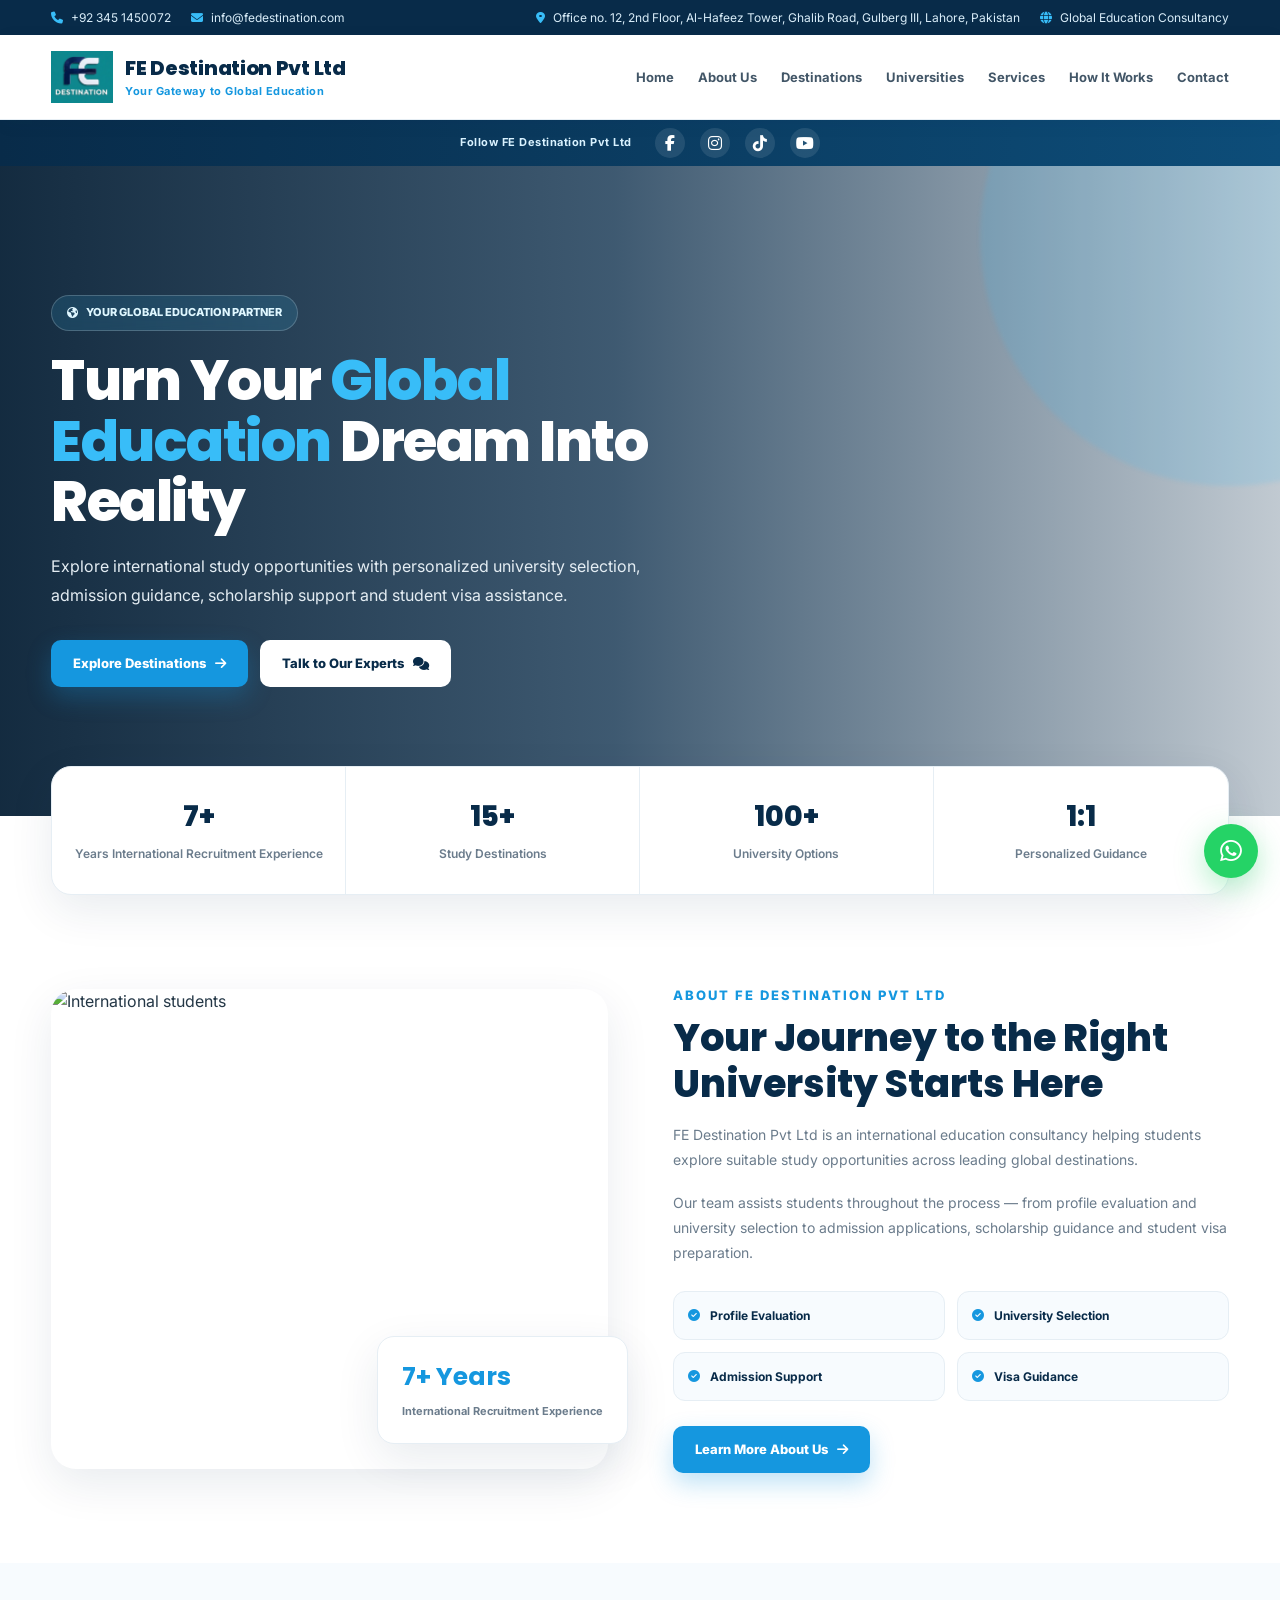
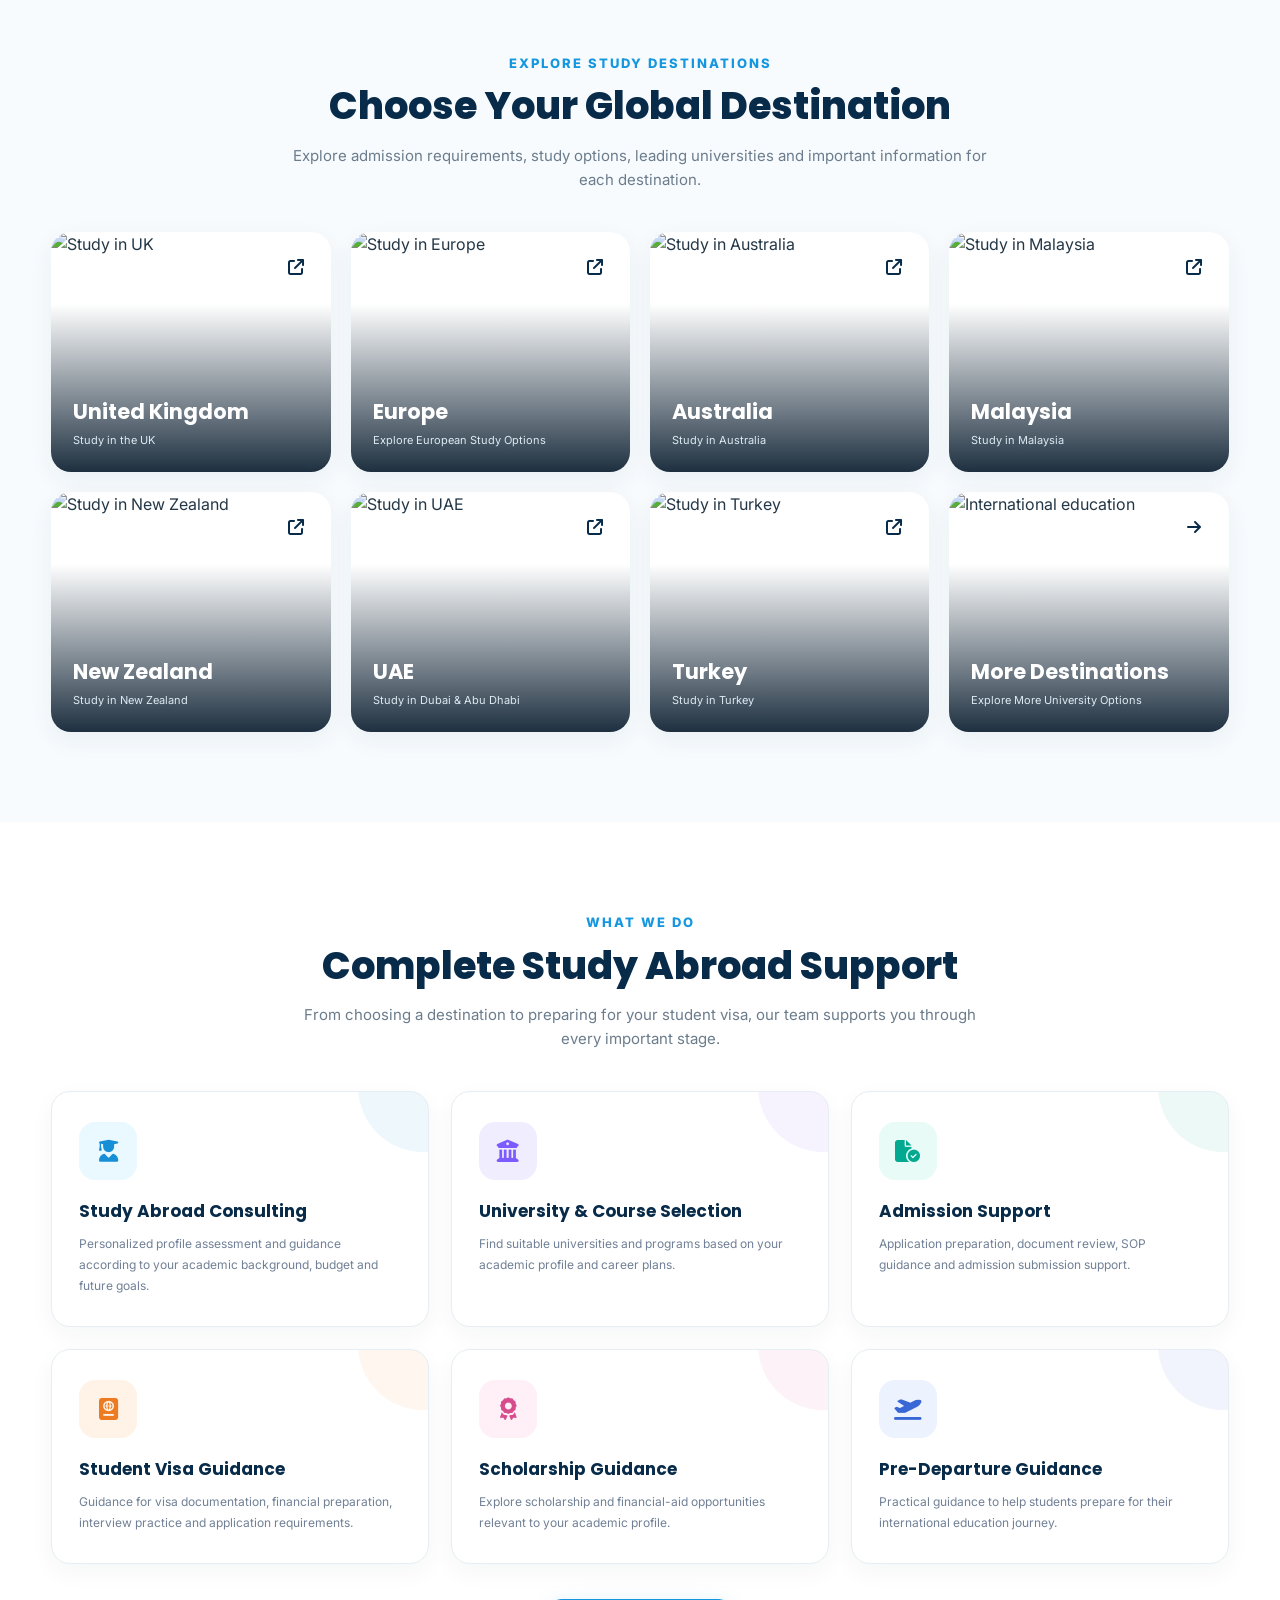
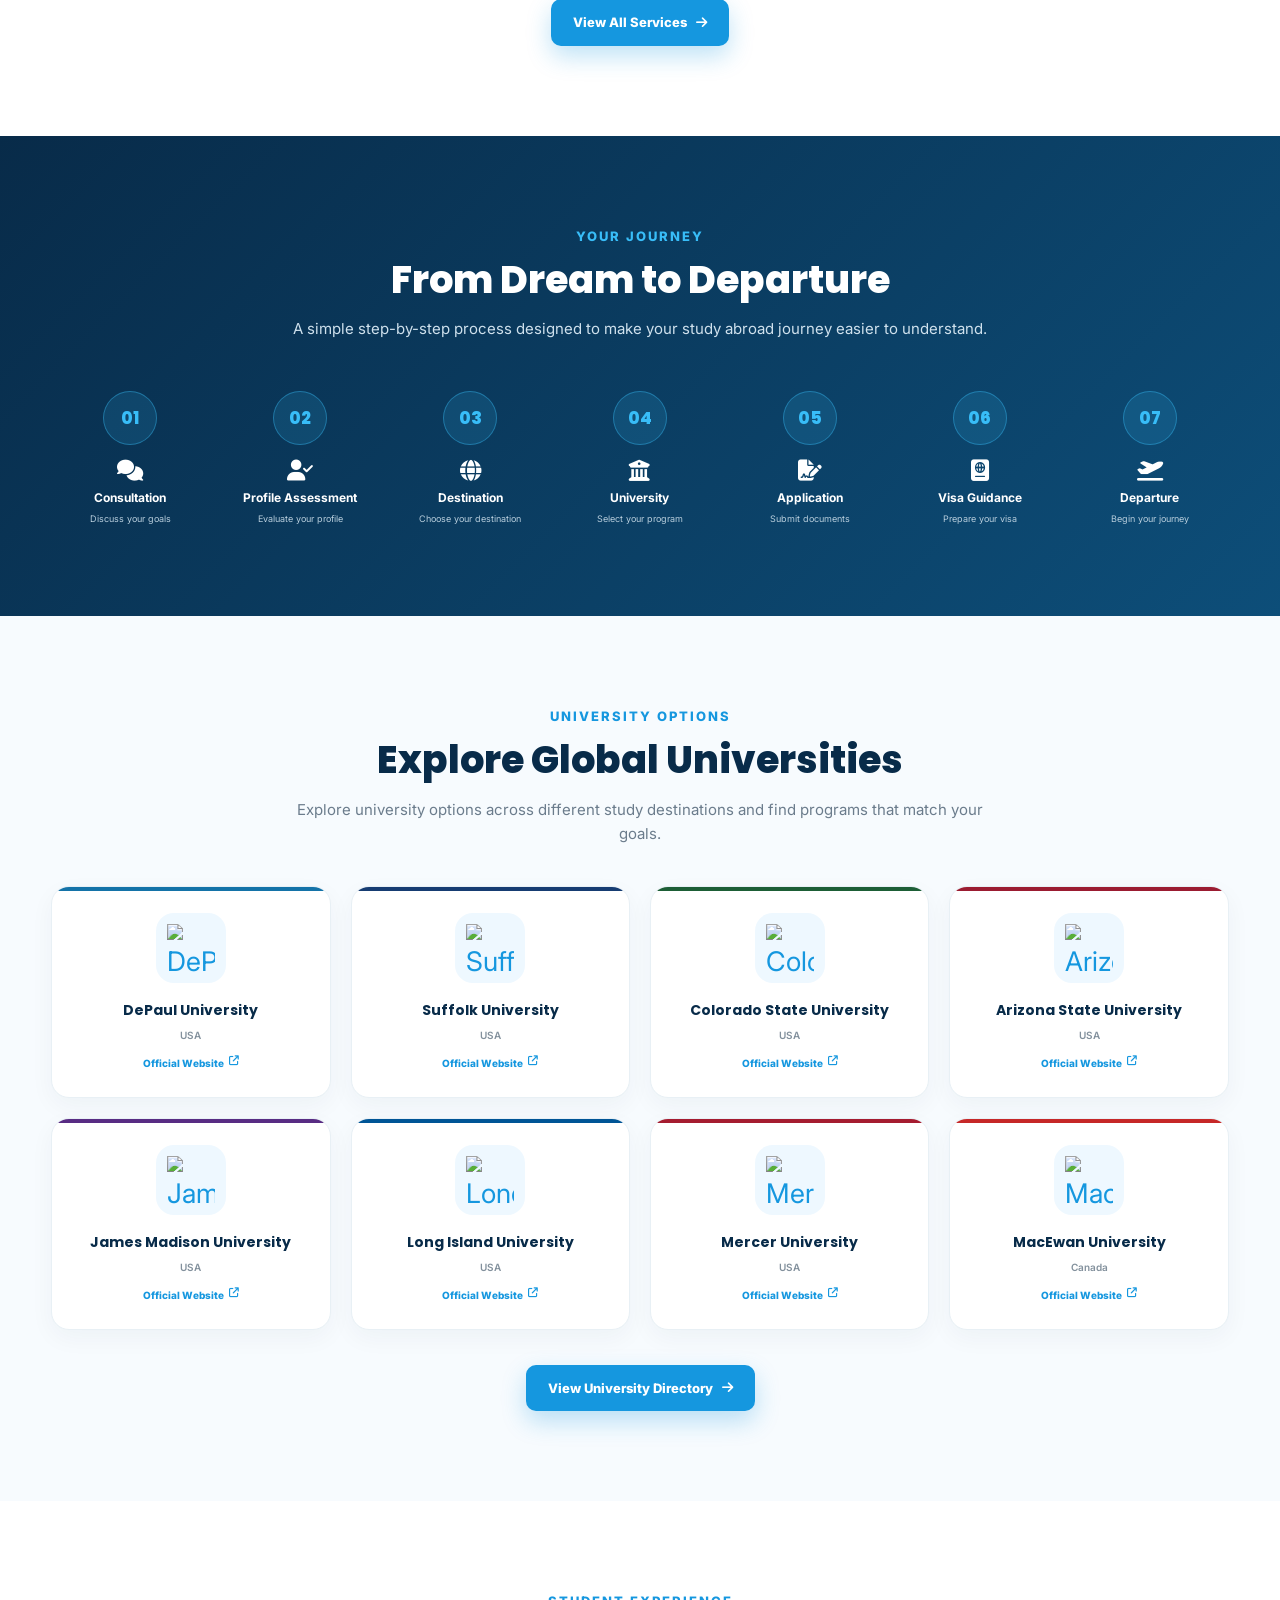
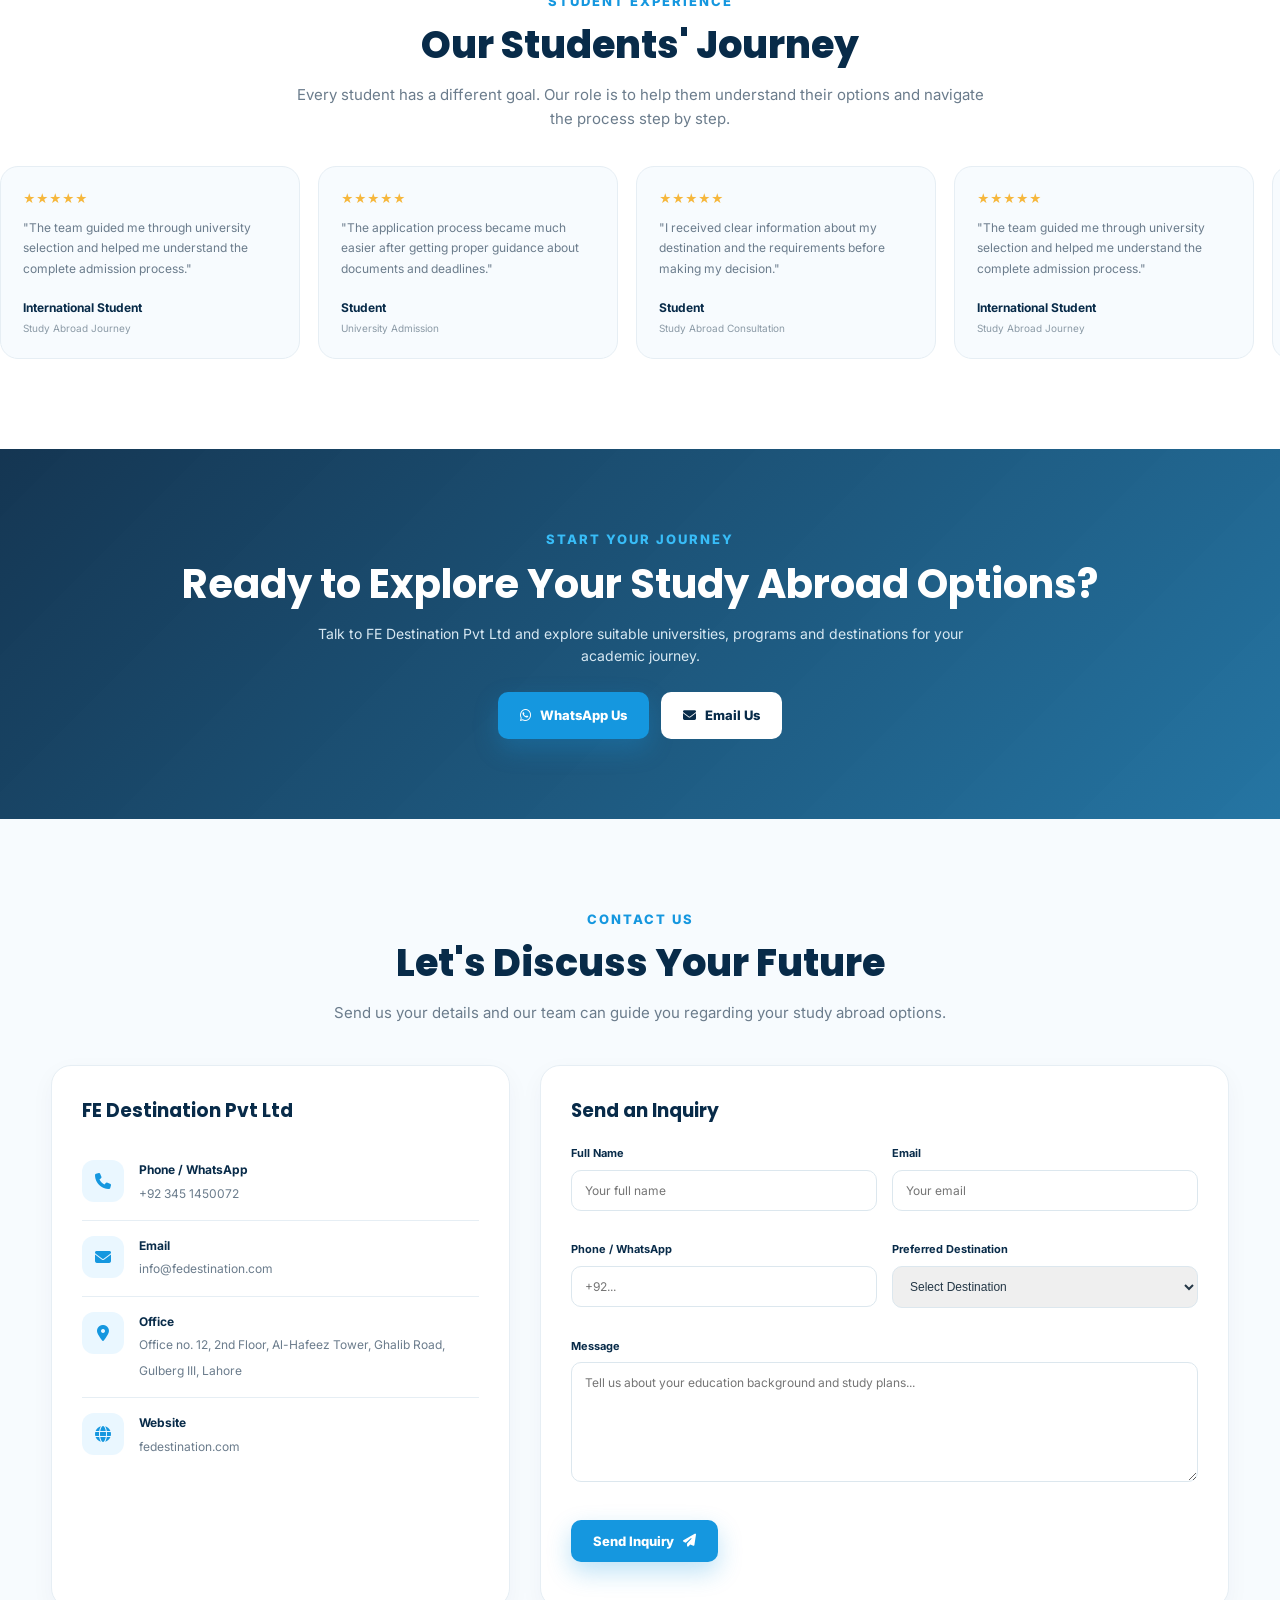
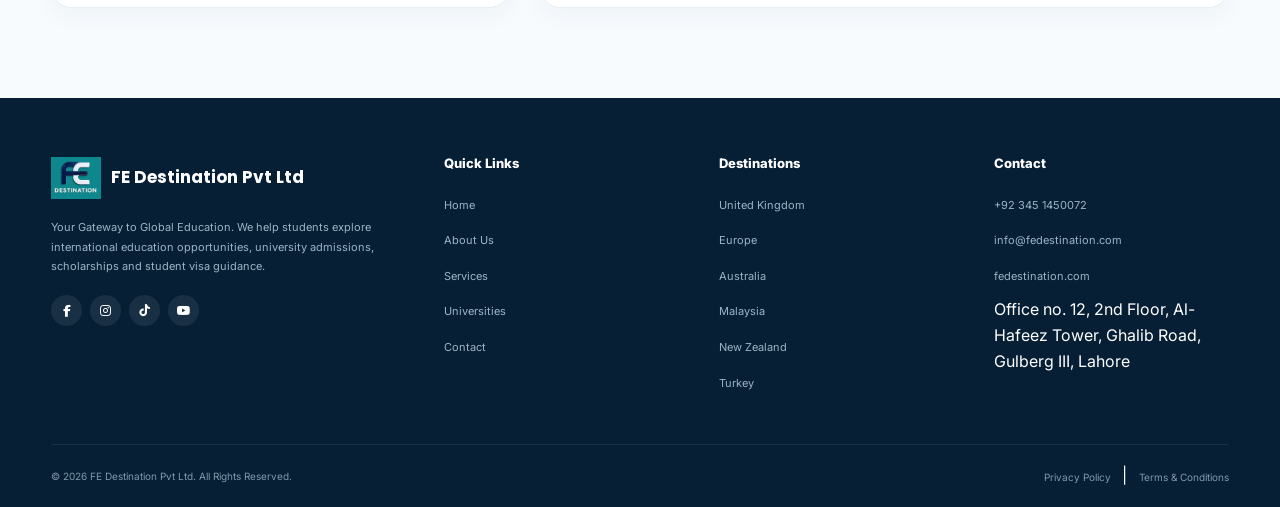
==== commit d3c9fae3: "Update index.html" ====
--- a/index.html
+++ b/index.html
@@ -4,9 +4,9 @@
 <meta charset="UTF-8">
 <meta name="viewport" content="width=device-width, initial-scale=1.0">
 
-<title>Foreign Education Destination | Study Abroad Consultants</title>
-
-<meta name="description" content="Foreign Education Destination helps students explore international universities, admissions, scholarships and student visa guidance for global study destinations.">
+<title>FE Destination Pvt Ltd | Study Abroad Consultants</title>
+
+<meta name="description" content="FE Destination Pvt Ltd helps students explore international universities, admissions, scholarships and student visa guidance for global study destinations.">
 
 <link rel="preconnect" href="https://fonts.googleapis.com">
 <link rel="preconnect" href="https://fonts.gstatic.com" crossorigin>
@@ -539,37 +539,6 @@
 /* =========================================================
    DESTINATIONS
 ========================================================= */
-```
-        <!-- USA -->
-
-        <a
-            href="usa.html"
-            class="destination-card"
-        >
-
-            <img
-                src="https://images.unsplash.com/photo-1485738422979-f5c462d49f74?auto=format&fit=crop&w=900&q=85"
-                alt="Study in USA"
-            >
-
-            <div class="destination-overlay">
-
-                <div class="destination-arrow">
-                    <i class="fa-solid fa-arrow-up-right-from-square"></i>
-                </div>
-
-                <h3>
-                    United States
-                </h3>
-
-                <p>
-                    Study in the USA
-                </p>
-
-            </div>
-
-        </a>
-```
 
 .destinations-section{
     background:var(--bg);
@@ -646,6 +615,37 @@
     align-items:center;
     justify-content:center;
 }
+```
+        <!-- USA -->
+
+        <a
+            href="usa.html"
+            class="destination-card"
+        >
+
+            <img
+                src="https://images.unsplash.com/photo-1485738422979-f5c462d49f74?auto=format&fit=crop&w=900&q=85"
+                alt="Study in USA"
+            >
+
+            <div class="destination-overlay">
+
+                <div class="destination-arrow">
+                    <i class="fa-solid fa-arrow-up-right-from-square"></i>
+                </div>
+
+                <h3>
+                    United States
+                </h3>
+
+                <p>
+                    Study in the USA
+                </p>
+
+            </div>
+
+        </a>
+```
 
 /* =========================================================
    SERVICES
@@ -1536,14 +1536,14 @@
 
             <img
                 src="LOGO.png"
-                alt="Foreign Education Destination Logo"
+                alt="FE Destination Pvt Ltd Logo"
                 class="brand-logo"
             >
 
             <div class="brand-text">
 
                 <div class="destination">
-                    Foreign Education Destination
+                    FE Destination Pvt Ltd
                 </div>
 
                 <div class="tagline">
@@ -1624,7 +1624,7 @@
     <div class="container social-inner">
 
         <span class="social-title">
-            Follow Foreign Education Destination
+            Follow FE Destination Pvt Ltd
         </span>
 
         <a
@@ -1789,7 +1789,7 @@
         <div class="about-content">
 
             <div class="section-label">
-                About Foreign Education Destination
+                About FE Destination Pvt Ltd
             </div>
 
             <h2 class="section-title">
@@ -1797,7 +1797,7 @@
             </h2>
 
             <p>
-                Foreign Education Destination is an international
+                FE Destination Pvt Ltd is an international
                 education consultancy helping students explore
                 suitable study opportunities across leading global
                 destinations.
@@ -2997,7 +2997,7 @@
             </h2>
 
             <p>
-                Talk to Foreign Education Destination and explore
+                Talk to FE Destination Pvt Ltd and explore
                 suitable universities, programs and destinations
                 for your academic journey.
             </p>
@@ -3063,7 +3063,7 @@
             <div class="contact-info">
 
                 <h3>
-                    Foreign Education Destination
+                    FE Destination Pvt Ltd
                 </h3>
 
 
@@ -3323,11 +3323,11 @@
 
                     <img
                         src="LOGO.png"
-                        alt="Foreign Education Destination"
+                        alt="FE Destination Pvt Ltd"
                     >
 
                     <strong>
-                        Foreign Education Destination
+                        FE Destination Pvt Ltd
                     </strong>
 
                 </div>
@@ -3507,7 +3507,7 @@
         <div class="footer-bottom">
 
             <p>
-                © 2026 Foreign Education Destination. All Rights Reserved.
+                © 2026 FE Destination Pvt Ltd. All Rights Reserved.
             </p>
 
             <div>
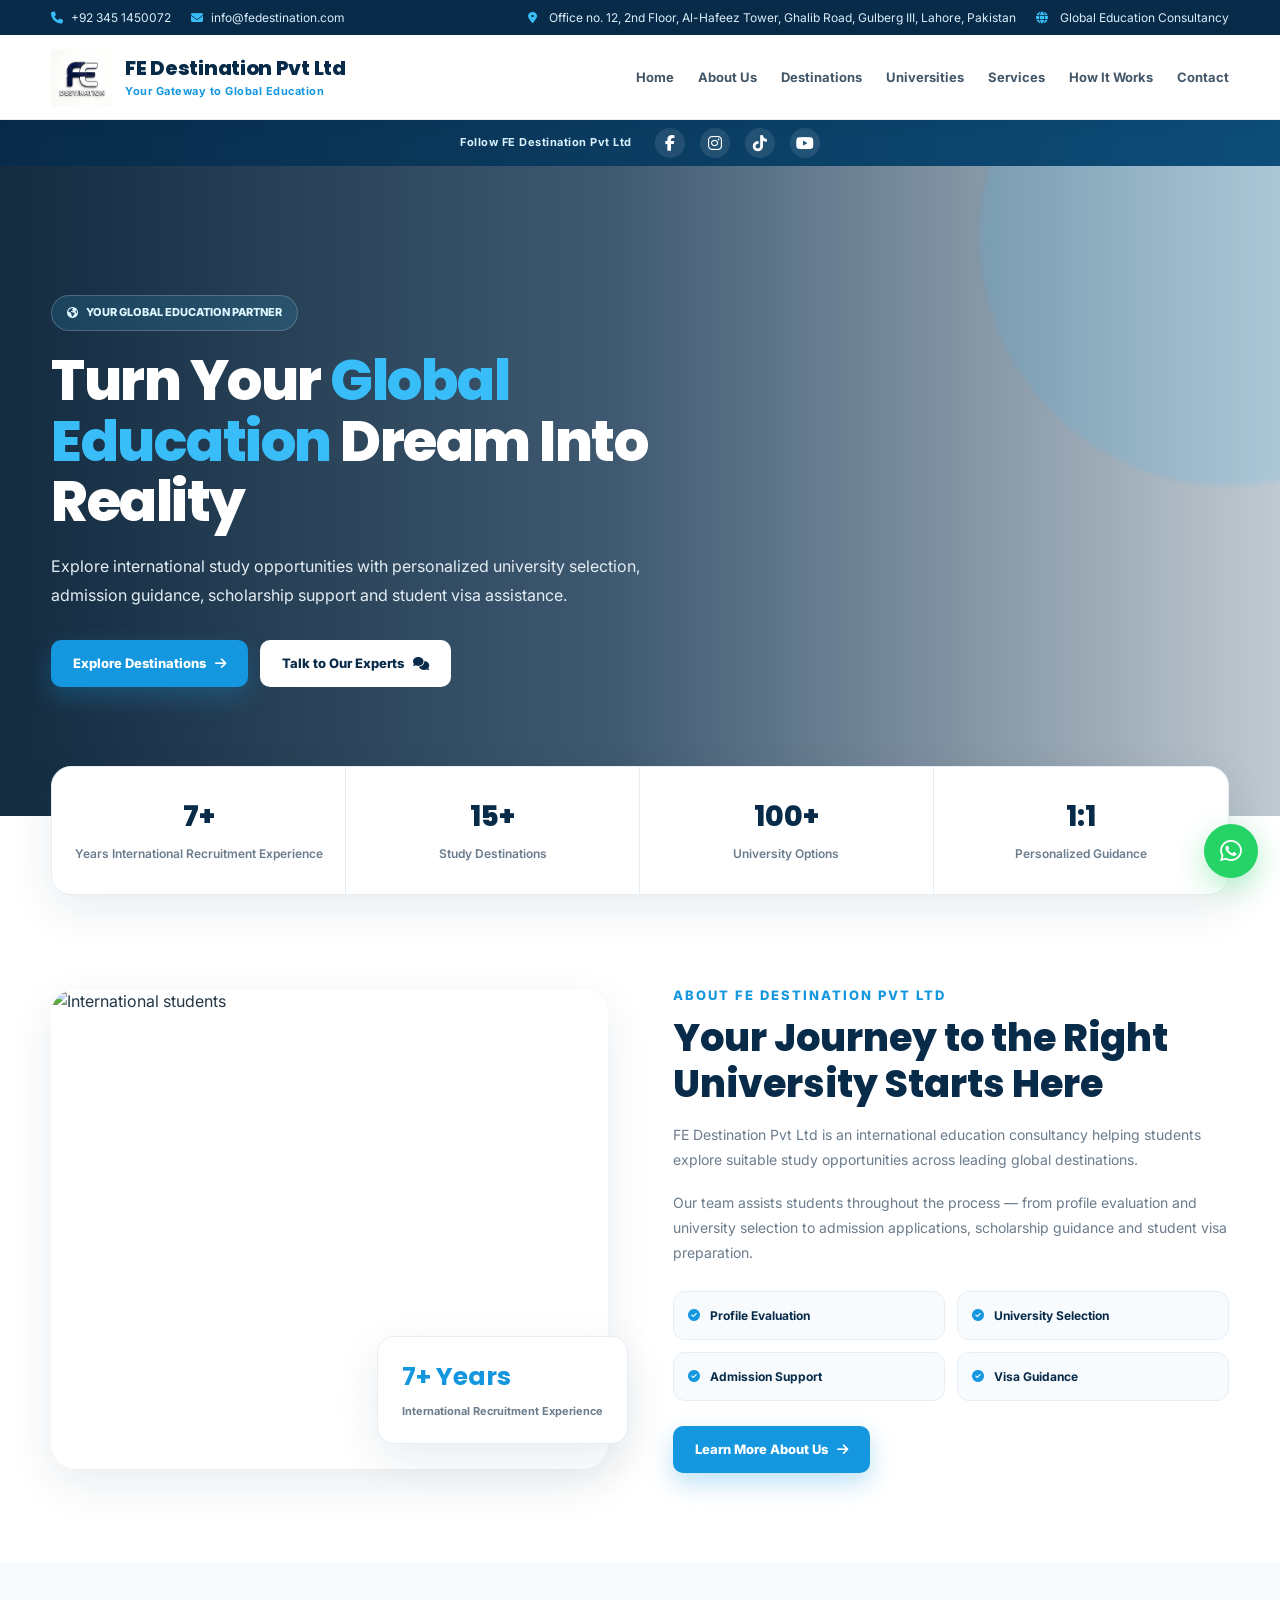
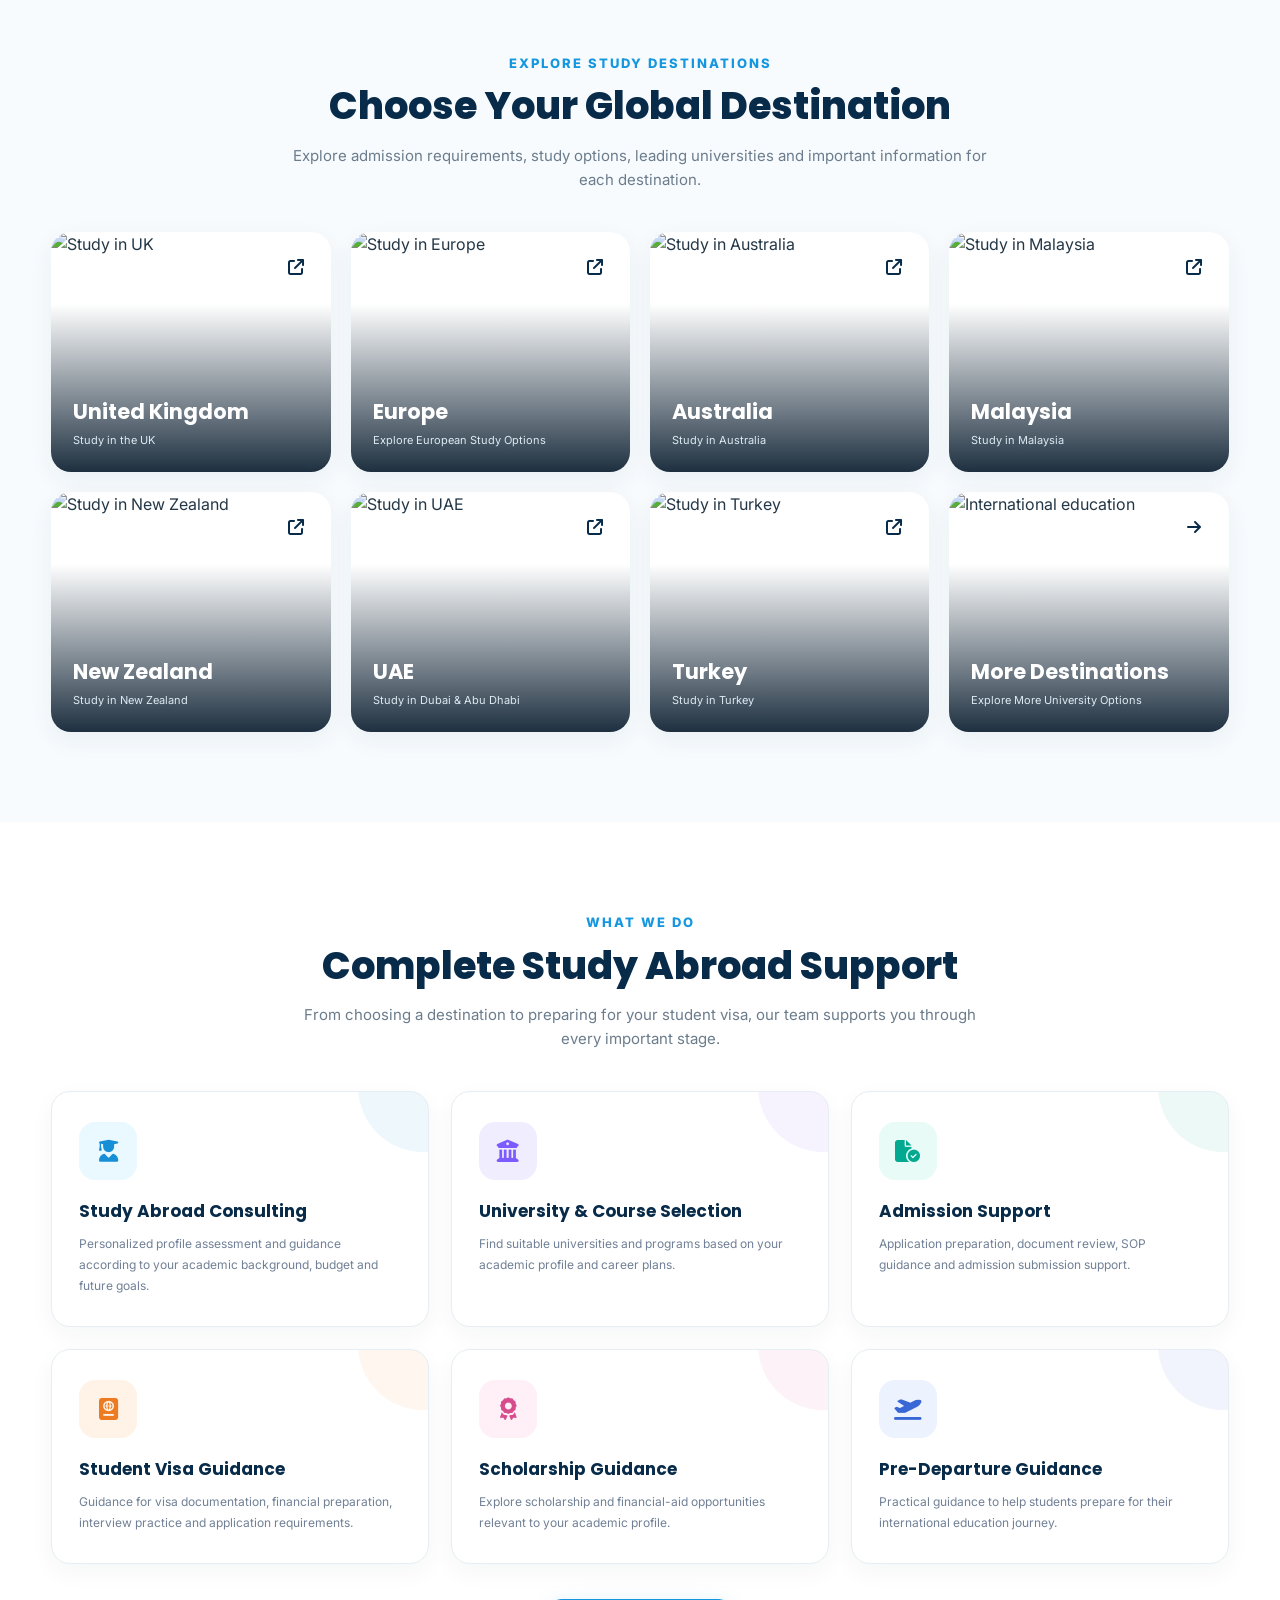
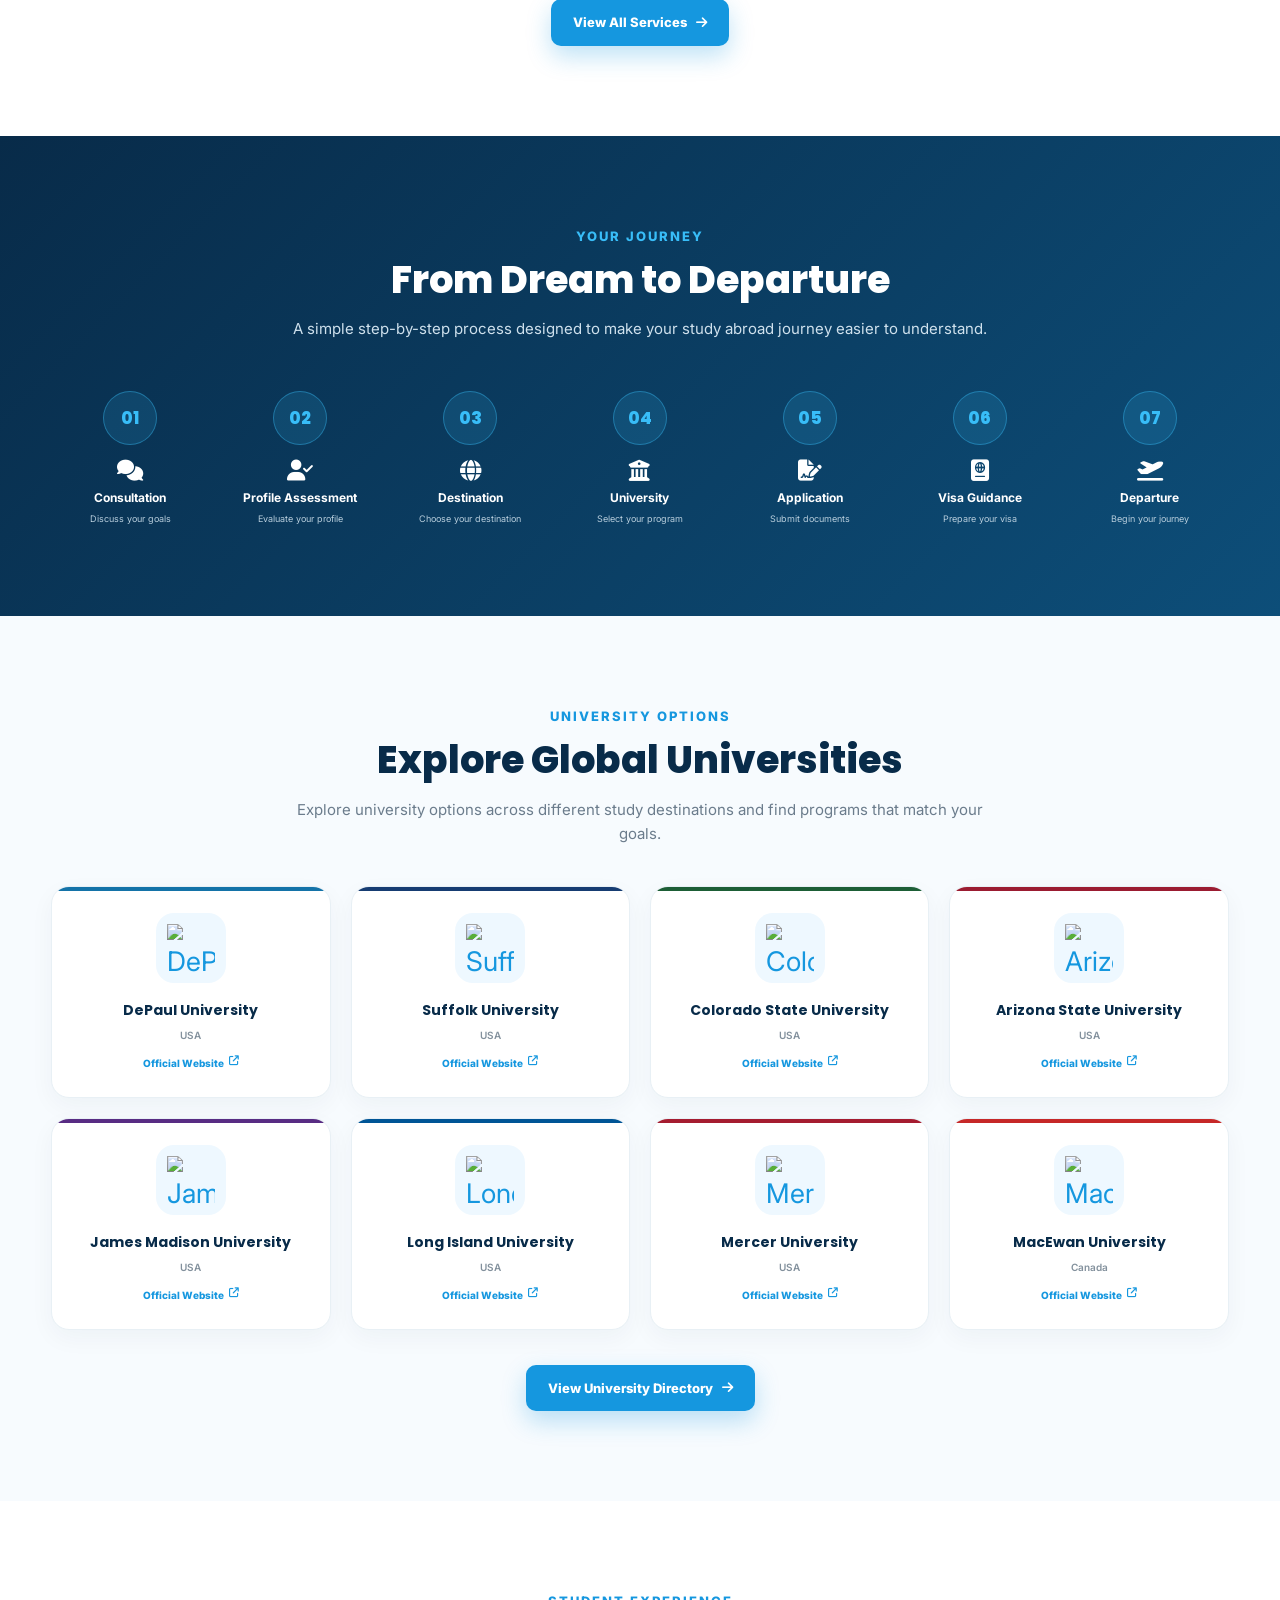
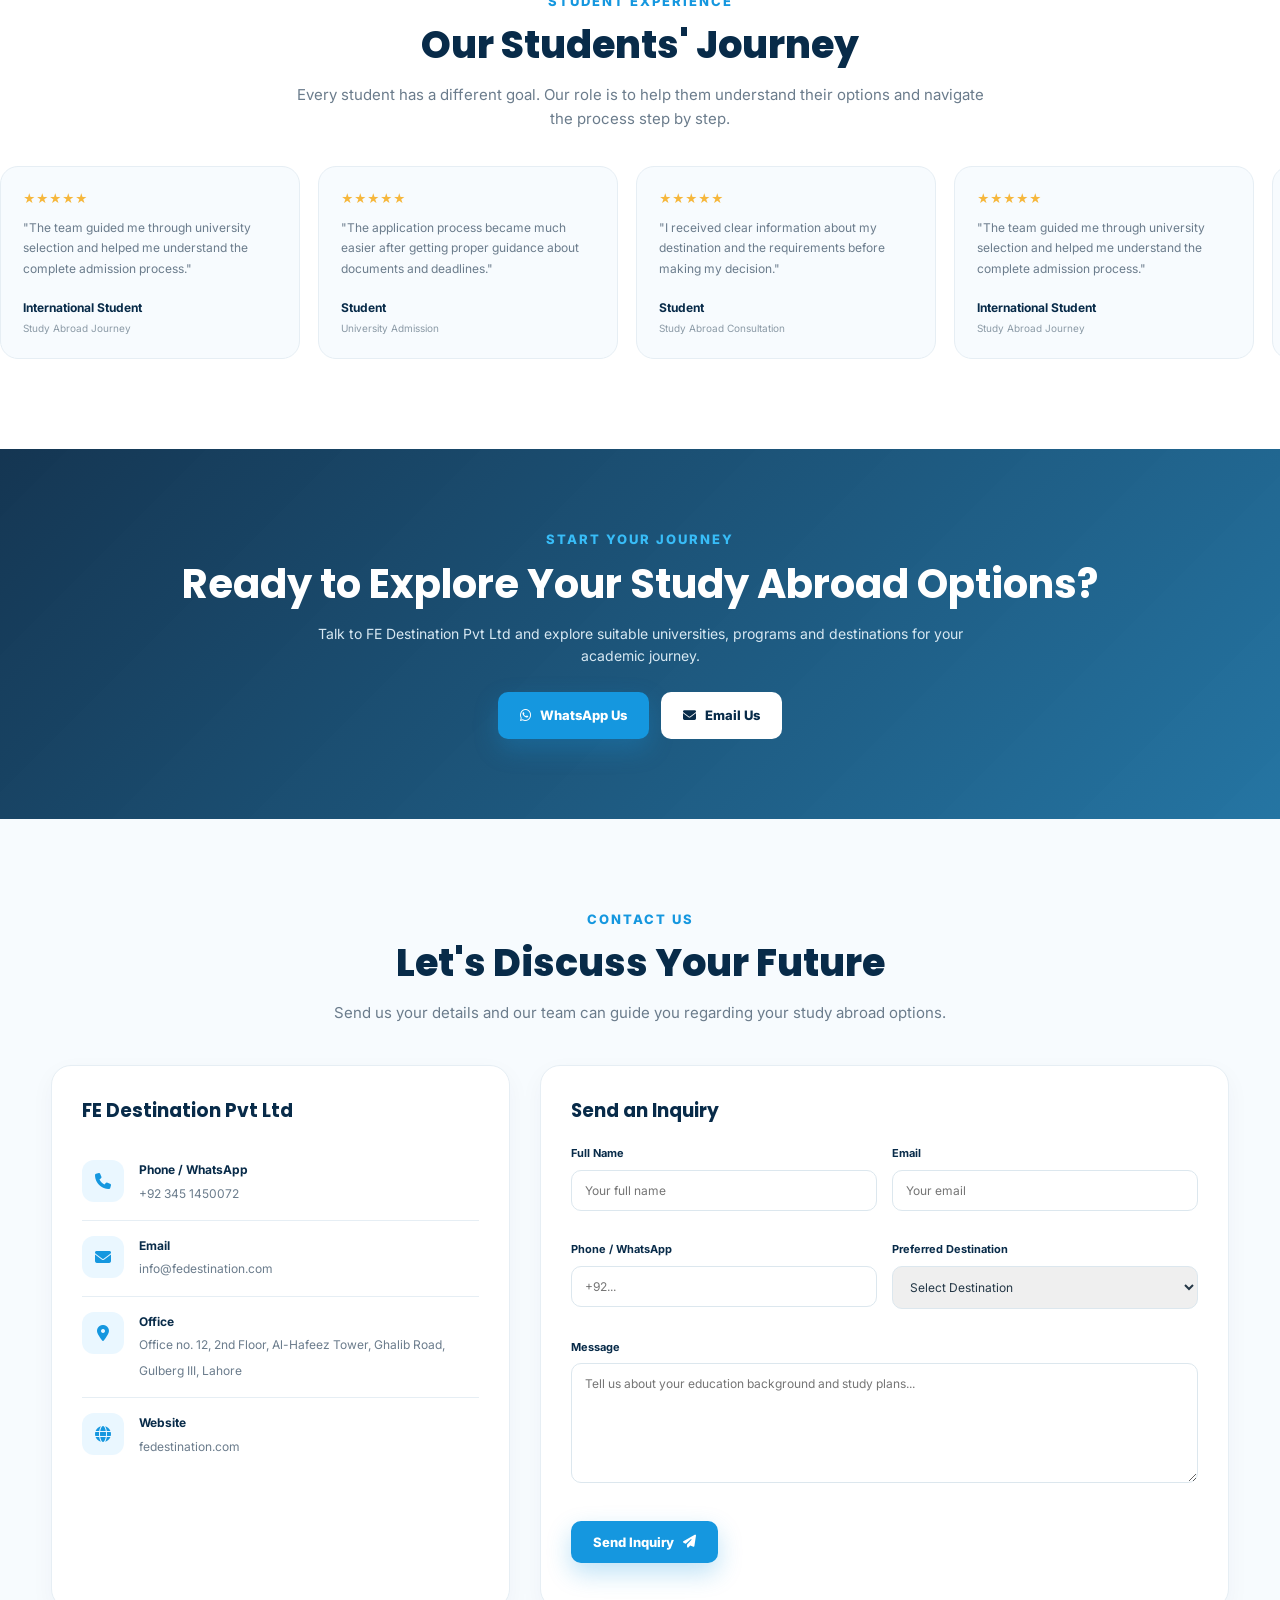
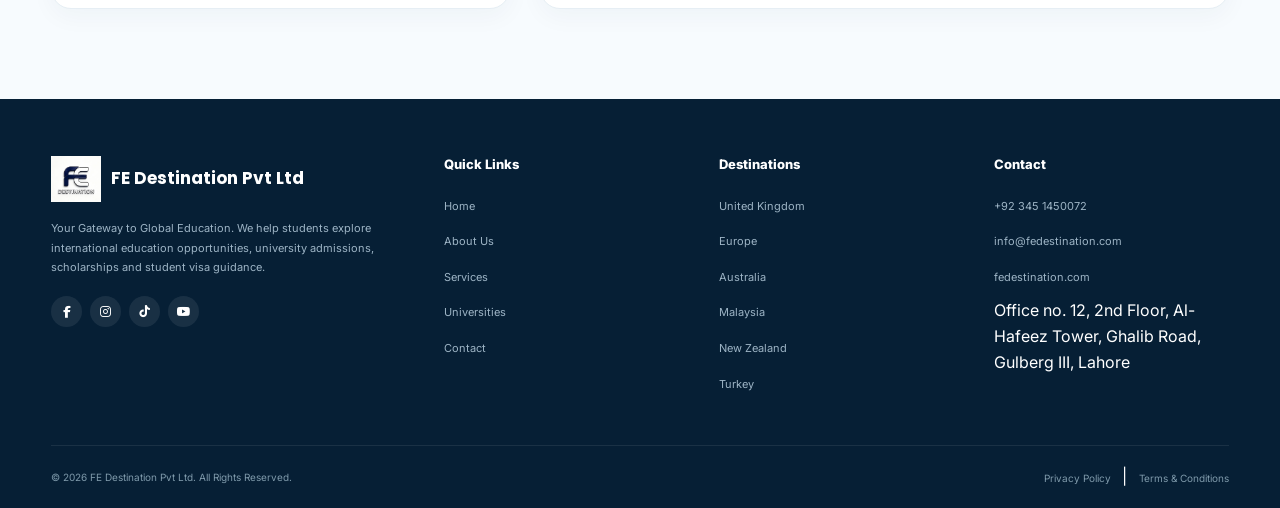
==== commit 992bc1d0: "update the css file structure" ====
--- a/index.html
+++ b/index.html
@@ -1,3671 +1,1963 @@
 <!DOCTYPE html>
 <html lang="en">
+
 <head>
-<meta charset="UTF-8">
-<meta name="viewport" content="width=device-width, initial-scale=1.0">
-
-<title>FE Destination Pvt Ltd | Study Abroad Consultants</title>
-
-<meta name="description" content="FE Destination Pvt Ltd helps students explore international universities, admissions, scholarships and student visa guidance for global study destinations.">
-
-<link rel="preconnect" href="https://fonts.googleapis.com">
-<link rel="preconnect" href="https://fonts.gstatic.com" crossorigin>
-
-<link href="https://fonts.googleapis.com/css2?family=Inter:wght@400;500;600;700;800&family=Poppins:wght@500;600;700;800&display=swap" rel="stylesheet">
-
-<link rel="stylesheet"
-href="https://cdnjs.cloudflare.com/ajax/libs/font-awesome/6.5.2/css/all.min.css">
-
-<style>
-
-/* =========================================================
-   GLOBAL
-========================================================= */
-
-:root{
-    --navy:#082b49;
-    --navy2:#0d3b63;
-    --blue:#1597df;
-    --blue2:#38bdf8;
-    --sky:#eaf7ff;
-    --white:#ffffff;
-    --text:#243746;
-    --muted:#6b7c8c;
-    --border:#e6eef4;
-    --bg:#f7fbfe;
-    --shadow:0 15px 45px rgba(8,43,73,.09);
-    --radius:20px;
-}
-
-*{
-    margin:0;
-    padding:0;
-    box-sizing:border-box;
-}
-
-html{
-    scroll-behavior:smooth;
-}
-
-body{
-    font-family:"Inter",sans-serif;
-    color:var(--text);
-    background:#fff;
-    line-height:1.6;
-    overflow-x:hidden;
-}
-
-img{
-    max-width:100%;
-    display:block;
-}
-
-a{
-    text-decoration:none;
-    color:inherit;
-}
-
-button,
-input,
-textarea{
-    font-family:inherit;
-}
-
-.container{
-    width:min(1180px,92%);
-    margin:auto;
-}
-
-section{
-    padding:90px 0;
-}
-
-.section-label{
-    color:var(--blue);
-    font-size:13px;
-    font-weight:800;
-    letter-spacing:2px;
-    text-transform:uppercase;
-    margin-bottom:10px;
-}
-
-.section-title{
-    font-family:"Poppins",sans-serif;
-    color:var(--navy);
-    font-size:38px;
-    line-height:1.2;
-    font-weight:800;
-    margin-bottom:15px;
-}
-
-.section-text{
-    color:var(--muted);
-    max-width:700px;
-    font-size:15px;
-}
-
-.text-center{
-    text-align:center;
-}
-
-.text-center .section-text{
-    margin-left:auto;
-    margin-right:auto;
-}
-
-/* =========================================================
-   TOP BAR
-========================================================= */
-
-.topbar{
-    background:var(--navy);
-    color:#d9edf9;
-    font-size:12px;
-    padding:8px 0;
-}
-
-.topbar-inner{
-    display:flex;
-    justify-content:space-between;
-    align-items:center;
-    gap:20px;
-}
-
-.topbar-left,
-.topbar-right{
-    display:flex;
-    align-items:center;
-    gap:20px;
-}
-
-.topbar a:hover{
-    color:var(--blue2);
-}
-
-.topbar i{
-    color:var(--blue2);
-    margin-right:5px;
-}
-
-/* =========================================================
-   MAIN HEADER
-========================================================= */
-
-.main-header{
-    background:#fff;
-    position:sticky;
-    top:0;
-    z-index:1000;
-    border-bottom:1px solid var(--border);
-    box-shadow:0 4px 20px rgba(8,43,73,.04);
-}
-
-.main-header-inner{
-    min-height:84px;
-    display:flex;
-    align-items:center;
-    justify-content:space-between;
-    gap:30px;
-}
-
-.brand{
-    display:flex;
-    align-items:center;
-    gap:12px;
-    flex-shrink:0;
-}
-
-.brand-logo{
-    width:62px;
-    height:62px;
-    object-fit:contain;
-}
-
-.brand-text{
-    display:flex;
-    flex-direction:column;
-    line-height:1.15;
-}
-
-.brand-text .destination{
-    font-family:"Poppins",sans-serif;
-    font-size:20px;
-    font-weight:800;
-    color:var(--navy);
-    letter-spacing:-.3px;
-    white-space:nowrap;
-}
-
-.brand-text .tagline{
-    font-size:11px;
-    font-weight:700;
-    color:var(--blue);
-    margin-top:5px;
-    letter-spacing:.5px;
-}
-
-.nav-menu{
-    list-style:none;
-    display:flex;
-    align-items:center;
-    gap:24px;
-}
-
-.nav-menu a{
-    position:relative;
-    font-size:13px;
-    font-weight:700;
-    color:#425667;
-    padding:30px 0;
-    transition:.25s;
-}
-
-.nav-menu a:hover,
-.nav-menu a.active{
-    color:var(--blue);
-}
-
-.nav-menu a::after{
-    content:"";
-    position:absolute;
-    left:0;
-    right:0;
-    bottom:20px;
-    height:2px;
-    background:var(--blue);
-    transform:scaleX(0);
-    transform-origin:center;
-    transition:.25s;
-}
-
-.nav-menu a:hover::after,
-.nav-menu a.active::after{
-    transform:scaleX(1);
-}
-
-.mobile-toggle{
-    display:none;
-    border:0;
-    background:var(--sky);
-    color:var(--navy);
-    width:44px;
-    height:44px;
-    border-radius:12px;
-    font-size:18px;
-    cursor:pointer;
-}
-
-/* =========================================================
-   SOCIAL BAR
-========================================================= */
-
-.social-bar{
-    background:linear-gradient(90deg,#082b49,#0d4d79);
-    color:#fff;
-}
-
-.social-inner{
-    min-height:46px;
-    display:flex;
-    align-items:center;
-    justify-content:center;
-    gap:15px;
-}
-
-.social-title{
-    font-size:11px;
-    font-weight:700;
-    letter-spacing:.5px;
-    margin-right:8px;
-    color:#d9f2ff;
-}
-
-.social-link{
-    width:30px;
-    height:30px;
-    display:flex;
-    justify-content:center;
-    align-items:center;
-    border-radius:50%;
-    color:#fff;
-    background:rgba(255,255,255,.10);
-    transition:.25s;
-}
-
-.social-link:hover{
-    background:var(--blue2);
-    transform:translateY(-2px);
-}
-
-/* =========================================================
-   HERO
-========================================================= */
-
-.hero{
-    min-height:650px;
-    position:relative;
-    display:flex;
-    align-items:center;
-    overflow:hidden;
-    background:
-        linear-gradient(90deg,
-        rgba(5,30,52,.94) 0%,
-        rgba(8,43,73,.78) 48%,
-        rgba(8,43,73,.25) 100%),
-        url("https://images.unsplash.com/photo-1523240795612-9a054b0db644?auto=format&fit=crop&w=1900&q=85")
-        center/cover no-repeat;
-}
-
-.hero::before{
-    content:"";
-    position:absolute;
-    width:500px;
-    height:500px;
-    border-radius:50%;
-    background:rgba(56,189,248,.15);
-    right:-200px;
-    top:-180px;
-    filter:blur(2px);
-}
-
-.hero-content{
-    position:relative;
-    z-index:2;
-    max-width:730px;
-    color:#fff;
-}
-
-.hero-badge{
-    display:inline-flex;
-    align-items:center;
-    gap:8px;
-    background:rgba(56,189,248,.14);
-    border:1px solid rgba(255,255,255,.20);
-    color:#dff7ff;
-    border-radius:50px;
-    padding:8px 15px;
-    font-size:11px;
-    font-weight:800;
-    margin-bottom:20px;
-    backdrop-filter:blur(8px);
-}
-
-.hero h1{
-    font-family:"Poppins",sans-serif;
-    font-size:56px;
-    line-height:1.08;
-    font-weight:800;
-    letter-spacing:-1.5px;
-    margin-bottom:20px;
-}
-
-.hero h1 span{
-    color:var(--blue2);
-}
-
-.hero p{
-    color:#e4edf3;
-    font-size:16px;
-    line-height:1.8;
-    max-width:650px;
-    margin-bottom:30px;
-}
-
-.hero-buttons{
-    display:flex;
-    gap:12px;
-    flex-wrap:wrap;
-}
-
-.btn{
-    display:inline-flex;
-    align-items:center;
-    justify-content:center;
-    gap:9px;
-    padding:13px 22px;
-    border-radius:10px;
-    font-size:13px;
-    font-weight:800;
-    transition:.3s;
-}
-
-.btn-primary{
-    background:var(--blue);
-    color:#fff;
-    box-shadow:0 10px 25px rgba(21,151,223,.28);
-}
-
-.btn-primary:hover{
-    background:#0d86ca;
-    transform:translateY(-3px);
-}
-
-.btn-light{
-    background:#fff;
-    color:var(--navy);
-}
-
-.btn-light:hover{
-    background:#eaf7ff;
-    transform:translateY(-3px);
-}
-
-/* =========================================================
-   STATS
-========================================================= */
-
-.stats{
-    margin-top:-50px;
-    position:relative;
-    z-index:5;
-}
-
-.stats-grid{
-    display:grid;
-    grid-template-columns:repeat(4,1fr);
-    background:#fff;
-    border-radius:20px;
-    box-shadow:var(--shadow);
-    border:1px solid var(--border);
-    overflow:hidden;
-}
-
-.stat{
-    padding:28px 20px;
-    text-align:center;
-    border-right:1px solid var(--border);
-}
-
-.stat:last-child{
-    border-right:0;
-}
-
-.stat strong{
-    display:block;
-    color:var(--navy);
-    font-family:"Poppins",sans-serif;
-    font-size:28px;
-    font-weight:800;
-}
-
-.stat span{
-    color:var(--muted);
-    font-size:12px;
-    font-weight:600;
-}
-
-/* =========================================================
-   ABOUT
-========================================================= */
-
-.about-section{
-    background:#fff;
-}
-
-.about-grid{
-    display:grid;
-    grid-template-columns:1fr 1fr;
-    gap:65px;
-    align-items:center;
-}
-
-.about-image{
-    position:relative;
-}
-
-.about-image img{
-    width:100%;
-    height:480px;
-    object-fit:cover;
-    border-radius:25px;
-    box-shadow:var(--shadow);
-}
-
-.about-badge{
-    position:absolute;
-    bottom:25px;
-    right:-20px;
-    background:#fff;
-    border-radius:17px;
-    padding:20px 24px;
-    box-shadow:var(--shadow);
-    border:1px solid var(--border);
-}
-
-.about-badge strong{
-    display:block;
-    color:var(--blue);
-    font-size:25px;
-    font-family:"Poppins",sans-serif;
-}
-
-.about-badge span{
-    color:var(--muted);
-    font-size:11px;
-    font-weight:700;
-}
-
-.about-content p{
-    color:var(--muted);
-    font-size:14px;
-    line-height:1.8;
-    margin-bottom:18px;
-}
-
-.about-points{
-    display:grid;
-    grid-template-columns:1fr 1fr;
-    gap:12px;
-    margin:25px 0;
-}
-
-.about-point{
-    background:var(--bg);
-    border:1px solid var(--border);
-    border-radius:12px;
-    padding:14px;
-    display:flex;
-    align-items:center;
-    gap:10px;
-    font-size:12px;
-    font-weight:700;
-    color:var(--navy);
-}
-
-.about-point i{
-    color:var(--blue);
-}
-
-/* =========================================================
-   DESTINATIONS
-========================================================= */
-
-.destinations-section{
-    background:var(--bg);
-}
-
-.destination-grid{
-    display:grid;
-    grid-template-columns:repeat(4,1fr);
-    gap:20px;
-    margin-top:40px;
-}
-
-.destination-card{
-    position:relative;
-    min-height:240px;
-    overflow:hidden;
-    border-radius:20px;
-    background:#fff;
-    box-shadow:0 8px 25px rgba(8,43,73,.06);
-    transition:.35s;
-}
-
-.destination-card:hover{
-    transform:translateY(-8px);
-    box-shadow:0 20px 45px rgba(8,43,73,.14);
-}
-
-.destination-card img{
-    width:100%;
-    height:240px;
-    object-fit:cover;
-    transition:.5s;
-}
-
-.destination-card:hover img{
-    transform:scale(1.08);
-}
-
-.destination-overlay{
-    position:absolute;
-    inset:0;
-    display:flex;
-    flex-direction:column;
-    justify-content:flex-end;
-    padding:22px;
-    color:#fff;
-    background:linear-gradient(
-        transparent 30%,
-        rgba(5,25,43,.90) 100%
-    );
-}
-
-.destination-overlay h3{
-    font-family:"Poppins",sans-serif;
-    font-size:21px;
-    margin-bottom:4px;
-}
-
-.destination-overlay p{
-    font-size:11px;
-    color:#dceaf2;
-}
-
-.destination-arrow{
-    position:absolute;
-    top:18px;
-    right:18px;
-    width:34px;
-    height:34px;
-    border-radius:50%;
-    background:rgba(255,255,255,.9);
-    color:var(--navy);
-    display:flex;
-    align-items:center;
-    justify-content:center;
-}
-```
-        <!-- USA -->
-
-        <a
-            href="usa.html"
-            class="destination-card"
-        >
-
-            <img
-                src="https://images.unsplash.com/photo-1485738422979-f5c462d49f74?auto=format&fit=crop&w=900&q=85"
-                alt="Study in USA"
-            >
-
-            <div class="destination-overlay">
-
-                <div class="destination-arrow">
-                    <i class="fa-solid fa-arrow-up-right-from-square"></i>
-                </div>
-
-                <h3>
-                    United States
-                </h3>
+    <meta charset="UTF-8">
+    <meta name="viewport" content="width=device-width, initial-scale=1.0">
+
+    <title>FE Destination Pvt Ltd | Study Abroad Consultants</title>
+
+    <meta name="description"
+        content="FE Destination Pvt Ltd helps students explore international universities, admissions, scholarships and student visa guidance for global study destinations.">
+
+    <link rel="preconnect" href="https://fonts.googleapis.com">
+    <link rel="preconnect" href="https://fonts.gstatic.com" crossorigin>
+
+    <link
+        href="https://fonts.googleapis.com/css2?family=Inter:wght@400;500;600;700;800&family=Poppins:wght@500;600;700;800&display=swap"
+        rel="stylesheet">
+
+    <link rel="stylesheet" href="https://cdnjs.cloudflare.com/ajax/libs/font-awesome/6.5.2/css/all.min.css">
+
+    <link rel="stylesheet" href="css/style.css">
+</head>
+
+<body>
+
+    <!-- ===================================================== TOP CONTACT BAR ===================================================== -->
+
+    <div class="topbar">
+
+        <div class="container topbar-inner">
+
+            <div class="topbar-left">
+
+                <a href="tel:+923451450072">
+                    <i class="fa-solid fa-phone"></i>
+                    +92 345 1450072
+                </a>
+
+                <a href="mailto:info@fedestination.com">
+                    <i class="fa-solid fa-envelope"></i>
+                    info@fedestination.com
+                </a>
+
+            </div>
+
+            <div class="topbar-right">
+
+                <span>
+                    <i class="fa-solid fa-location-dot"></i>
+                    Office no. 12, 2nd Floor, Al-Hafeez Tower, Ghalib Road, Gulberg III, Lahore, Pakistan
+                </span>
+
+                <span>
+                    <i class="fa-solid fa-globe"></i>
+                    Global Education Consultancy
+                </span>
+
+            </div>
+
+        </div>
+
+    </div>
+
+
+    <!-- ===================================================== HEADER ===================================================== -->
+
+    <header class="main-header">
+
+        <div class="container main-header-inner">
+
+            <a href="index.html" class="brand">
+
+                <img src="LOGO.png" alt="FE Destination Pvt Ltd Logo" class="brand-logo">
+
+                <div class="brand-text">
+
+                    <div class="destination">
+                        FE Destination Pvt Ltd
+                    </div>
+
+                    <div class="tagline">
+                        Your Gateway to Global Education
+                    </div>
+
+                </div>
+
+            </a>
+
+
+            <ul class="nav-menu" id="navMenu">
+
+                <li>
+                    <a href="#home" class="active">
+                        Home
+                    </a>
+                </li>
+
+                <li>
+                    <a href="about.html">
+                        About Us
+                    </a>
+                </li>
+
+                <li>
+                    <a href="#destinations">
+                        Destinations
+                    </a>
+                </li>
+
+                <li>
+                    <a href="universities.html">
+                        Universities
+                    </a>
+                </li>
+
+                <li>
+                    <a href="services.html">
+                        Services
+                    </a>
+                </li>
+
+                <li>
+                    <a href="#journey">
+                        How It Works
+                    </a>
+                </li>
+
+                <li>
+                    <a href="#contact">
+                        Contact
+                    </a>
+                </li>
+
+            </ul>
+
+
+            <button class="mobile-toggle" id="mobileToggle" aria-label="Open Menu">
+                <i class="fa-solid fa-bars"></i>
+            </button>
+
+        </div>
+
+    </header>
+
+
+    <!-- ===================================================== SOCIAL BAR ===================================================== -->
+
+    <div class="social-bar">
+
+        <div class="container social-inner">
+
+            <span class="social-title">
+                Follow FE Destination Pvt Ltd
+            </span>
+
+            <a href="https://www.facebook.com/fedestination" target="_blank" rel="noopener noreferrer"
+                class="social-link" aria-label="Facebook">
+                <i class="fa-brands fa-facebook-f"></i>
+            </a>
+
+            <a href="https://www.instagram.com/fedestination" target="_blank" rel="noopener noreferrer"
+                class="social-link" aria-label="Instagram">
+                <i class="fa-brands fa-instagram"></i>
+            </a>
+
+            <a href="https://www.tiktok.com/@fedestination" target="_blank" rel="noopener noreferrer"
+                class="social-link" aria-label="TikTok">
+                <i class="fa-brands fa-tiktok"></i>
+            </a>
+
+            <a href="https://www.youtube.com/@fedestination" target="_blank" rel="noopener noreferrer"
+                class="social-link" aria-label="YouTube">
+                <i class="fa-brands fa-youtube"></i>
+            </a>
+
+        </div>
+
+    </div>
+
+
+    <!-- ===================================================== HERO ===================================================== -->
+
+    <section class="hero" id="home">
+
+        <div class="container">
+
+            <div class="hero-content">
+
+                <div class="hero-badge">
+                    <i class="fa-solid fa-earth-americas"></i>
+                    YOUR GLOBAL EDUCATION PARTNER
+                </div>
+
+                <h1>
+                    Turn Your
+                    <span>Global Education</span>
+                    Dream Into Reality
+                </h1>
 
                 <p>
-                    Study in the USA
+                    Explore international study opportunities with
+                    personalized university selection, admission guidance,
+                    scholarship support and student visa assistance.
                 </p>
 
-            </div>
-
-        </a>
-```
-
-/* =========================================================
-   SERVICES
-========================================================= */
-
-.services-section{
-    background:#fff;
-}
-
-.services-grid{
-    display:grid;
-    grid-template-columns:repeat(3,1fr);
-    gap:22px;
-    margin-top:40px;
-}
-
-.service-card{
-    position:relative;
-    background:#fff;
-    border:1px solid var(--border);
-    border-radius:19px;
-    padding:30px 27px;
-    overflow:hidden;
-    transition:all .35s ease;
-    box-shadow:0 8px 25px rgba(8,43,73,.045);
-}
-
-.service-card::before{
-    content:"";
-    position:absolute;
-    width:130px;
-    height:130px;
-    top:-70px;
-    right:-60px;
-    background:var(--service-color,#168fd6);
-    opacity:.07;
-    border-radius:50%;
-    transition:.4s;
-}
-
-.service-card::after{
-    content:"";
-    position:absolute;
-    left:0;
-    bottom:0;
-    width:0;
-    height:3px;
-    background:var(--service-color,#168fd6);
-    transition:.4s;
-}
-
-.service-card:hover{
-    transform:translateY(-8px);
-    box-shadow:0 20px 45px rgba(8,43,73,.12);
-    border-color:transparent;
-}
-
-.service-card:hover::before{
-    transform:scale(2);
-}
-
-.service-card:hover::after{
-    width:100%;
-}
-
-.service-icon{
-    width:58px;
-    height:58px;
-    border-radius:16px;
-    background:var(--service-bg,#eaf8ff);
-    color:var(--service-color,#168fd6);
-    display:flex;
-    align-items:center;
-    justify-content:center;
-    font-size:22px;
-    margin-bottom:20px;
-    position:relative;
-    z-index:2;
-    transition:.35s;
-}
-
-.service-card:hover .service-icon{
-    transform:translateY(-3px) scale(1.06);
-}
-
-.service-card h3{
-    font-family:"Poppins",sans-serif;
-    font-size:17px;
-    line-height:1.4;
-    color:var(--navy);
-    margin-bottom:9px;
-    position:relative;
-    z-index:2;
-}
-
-.service-card p{
-    font-size:12px;
-    line-height:1.75;
-    color:#718096;
-    margin:0;
-    position:relative;
-    z-index:2;
-}
-
-/* =========================================================
-   JOURNEY
-========================================================= */
-
-.journey-section{
-    background:linear-gradient(135deg,#082b49,#0d4e79);
-    color:#fff;
-}
-
-.journey-section .section-label{
-    color:var(--blue2);
-}
-
-.journey-section .section-title{
-    color:#fff;
-}
-
-.journey-section .section-text{
-    color:#cfe1ed;
-}
-
-.journey-grid{
-    display:grid;
-    grid-template-columns:repeat(7,1fr);
-    gap:12px;
-    margin-top:50px;
-}
-
-.journey-step{
-    text-align:center;
-    position:relative;
-}
-
-.journey-number{
-    width:54px;
-    height:54px;
-    margin:0 auto 15px;
-    border-radius:50%;
-    background:rgba(56,189,248,.14);
-    border:1px solid rgba(56,189,248,.4);
-    display:flex;
-    align-items:center;
-    justify-content:center;
-    color:var(--blue2);
-    font-family:"Poppins",sans-serif;
-    font-size:17px;
-    font-weight:800;
-}
-
-.journey-step i{
-    display:block;
-    font-size:21px;
-    margin-bottom:9px;
-    color:#fff;
-}
-
-.journey-step h4{
-    font-size:12px;
-    line-height:1.4;
-}
-
-.journey-step p{
-    color:#b8cedd;
-    font-size:9px;
-    margin-top:5px;
-}
-
-/* =========================================================
-   UNIVERSITIES
-========================================================= */
-
-.universities-section{
-    background:var(--bg);
-}
-
-.university-grid{
-    display:grid;
-    grid-template-columns:repeat(4,1fr);
-    gap:20px;
-    margin-top:40px;
-}
-
-.university-card{
-    position:relative;
-    background:#fff;
-    border:1px solid #e8f0f5;
-    border-radius:18px;
-    padding:26px 18px 22px;
-    text-align:center;
-    overflow:hidden;
-    transition:all .35s ease;
-    box-shadow:0 8px 25px rgba(8,43,73,.045);
-}
-
-.university-card::before{
-    content:"";
-    position:absolute;
-    top:0;
-    left:0;
-    right:0;
-    height:4px;
-    background:var(--uni-color,#168fd6);
-}
-
-.university-card:hover{
-    transform:translateY(-8px);
-    box-shadow:0 18px 45px rgba(8,43,73,.12);
-}
-
-.university-logo{
-    width:70px;
-    height:70px;
-    margin:0 auto 17px;
-    border-radius:18px;
-    display:flex;
-    align-items:center;
-    justify-content:center;
-    background:#eef8ff;
-    color:var(--blue);
-    font-size:27px;
-    overflow:hidden;
-}
-
-.university-logo img{
-    width:48px;
-    height:48px;
-    object-fit:contain;
-}
-
-.university-card h3{
-    font-family:"Poppins",sans-serif;
-    font-size:14px;
-    line-height:1.45;
-    color:var(--navy);
-    font-weight:700;
-}
-
-.university-location{
-    display:block;
-    margin-top:7px;
-    font-size:10px;
-    color:#82909c;
-    font-weight:600;
-}
-
-.university-link{
-    display:inline-flex;
-    margin-top:12px;
-    font-size:10px;
-    font-weight:800;
-    color:var(--blue);
-    gap:5px;
-}
-
-/* =========================================================
-   SUCCESS TICKER
-========================================================= */
-
-.success-section{
-    background:#fff;
-    overflow:hidden;
-}
-
-.success-ticker{
-    margin-top:35px;
-    display:flex;
-    gap:18px;
-    width:max-content;
-    animation:scrollTicker 35s linear infinite;
-}
-
-.success-wrap{
-    overflow:hidden;
-}
-
-.success-card{
-    width:300px;
-    background:var(--bg);
-    border:1px solid var(--border);
-    border-radius:18px;
-    padding:22px;
-}
-
-.success-stars{
-    color:#f6b73c;
-    font-size:12px;
-    margin-bottom:10px;
-}
-
-.success-card p{
-    font-size:12px;
-    color:var(--muted);
-    line-height:1.7;
-    margin-bottom:15px;
-}
-
-.success-card strong{
-    color:var(--navy);
-    font-size:12px;
-}
-
-.success-card span{
-    display:block;
-    color:#8b9aa6;
-    font-size:10px;
-}
-
-@keyframes scrollTicker{
-    from{
-        transform:translateX(0);
-    }
-    to{
-        transform:translateX(-50%);
-    }
-}
-
-/* =========================================================
-   CTA
-========================================================= */
-
-.cta{
-    padding:80px 0;
-    background:
-        linear-gradient(135deg,rgba(8,43,73,.95),rgba(13,102,153,.90)),
-        url("https://images.unsplash.com/photo-1523050854058-8df90110c9f1?auto=format&fit=crop&w=1800&q=80")
-        center/cover;
-}
-
-.cta-box{
-    text-align:center;
-    color:#fff;
-}
-
-.cta-box .section-label{
-    color:var(--blue2);
-}
-
-.cta-box h2{
-    font-family:"Poppins",sans-serif;
-    font-size:40px;
-    line-height:1.2;
-    margin-bottom:15px;
-}
-
-.cta-box p{
-    max-width:650px;
-    margin:0 auto 25px;
-    color:#d7e8f2;
-    font-size:14px;
-}
-
-/* =========================================================
-   CONTACT
-========================================================= */
-
-.contact-section{
-    background:var(--bg);
-}
-
-.contact-grid{
-    display:grid;
-    grid-template-columns:.8fr 1.2fr;
-    gap:30px;
-    margin-top:40px;
-}
-
-.contact-info,
-.contact-form{
-    background:#fff;
-    border:1px solid var(--border);
-    border-radius:20px;
-    padding:30px;
-    box-shadow:0 8px 25px rgba(8,43,73,.04);
-}
-
-.contact-info h3,
-.contact-form h3{
-    font-family:"Poppins",sans-serif;
-    color:var(--navy);
-    margin-bottom:20px;
-}
-
-.contact-item{
-    display:flex;
-    gap:15px;
-    padding:15px 0;
-    border-bottom:1px solid var(--border);
-}
-
-.contact-item:last-child{
-    border-bottom:0;
-}
-
-.contact-icon{
-    width:42px;
-    height:42px;
-    flex-shrink:0;
-    border-radius:12px;
-    background:var(--sky);
-    color:var(--blue);
-    display:flex;
-    align-items:center;
-    justify-content:center;
-}
-
-.contact-item strong{
-    display:block;
-    font-size:12px;
-    color:var(--navy);
-}
-
-.contact-item span,
-.contact-item a{
-    font-size:12px;
-    color:var(--muted);
-}
-
-.form-grid{
-    display:grid;
-    grid-template-columns:1fr 1fr;
-    gap:15px;
-}
-
-.form-group{
-    margin-bottom:15px;
-}
-
-.form-group.full{
-    grid-column:1/-1;
-}
-
-.form-group label{
-    display:block;
-    font-size:11px;
-    font-weight:700;
-    color:var(--navy);
-    margin-bottom:7px;
-}
-
-.form-group input,
-.form-group textarea,
-.form-group select{
-    width:100%;
-    border:1px solid #dce7ee;
-    border-radius:10px;
-    padding:12px 13px;
-    outline:0;
-    font-size:12px;
-    color:var(--text);
-    transition:.25s;
-}
-
-.form-group textarea{
-    min-height:120px;
-    resize:vertical;
-}
-
-.form-group input:focus,
-.form-group textarea:focus,
-.form-group select:focus{
-    border-color:var(--blue);
-    box-shadow:0 0 0 3px rgba(21,151,223,.08);
-}
-
-/* =========================================================
-   FOOTER
-========================================================= */
-
-footer{
-    background:#061f35;
-    color:#fff;
-    padding:55px 0 0;
-}
-
-.footer-grid{
-    display:grid;
-    grid-template-columns:1.5fr 1fr 1fr 1fr;
-    gap:40px;
-    padding-bottom:40px;
-}
-
-.footer-brand{
-    max-width:330px;
-}
-
-.footer-brand .footer-logo{
-    display:flex;
-    align-items:center;
-    gap:10px;
-    margin-bottom:15px;
-}
-
-.footer-logo img{
-    width:50px;
-    height:50px;
-    object-fit:contain;
-}
-
-.footer-logo strong{
-    font-family:"Poppins",sans-serif;
-    font-size:17px;
-}
-
-.footer-brand p{
-    color:#9db4c5;
-    font-size:11px;
-    line-height:1.8;
-}
-
-.footer-title{
-    font-size:13px;
-    font-weight:800;
-    margin-bottom:17px;
-}
-
-.footer-links{
-    list-style:none;
-}
-
-.footer-links li{
-    margin-bottom:10px;
-}
-
-.footer-links a{
-    color:#9db4c5;
-    font-size:11px;
-    transition:.25s;
-}
-
-.footer-links a:hover{
-    color:var(--blue2);
-}
-
-.footer-social{
-    display:flex;
-    gap:8px;
-    margin-top:18px;
-}
-
-.footer-social a{
-    width:31px;
-    height:31px;
-    border-radius:50%;
-    display:flex;
-    align-items:center;
-    justify-content:center;
-    background:rgba(255,255,255,.08);
-    font-size:12px;
-}
-
-.footer-social a:hover{
-    background:var(--blue);
-}
-
-.footer-bottom{
-    border-top:1px solid rgba(255,255,255,.08);
-    padding:18px 0;
-    display:flex;
-    justify-content:space-between;
-    gap:20px;
-    align-items:center;
-}
-
-.footer-bottom p,
-.footer-bottom a{
-    color:#7f9aab;
-    font-size:10px;
-}
-
-/* =========================================================
-   WHATSAPP
-========================================================= */
-
-.whatsapp{
-    position:fixed;
-    right:22px;
-    bottom:22px;
-    width:54px;
-    height:54px;
-    background:#25d366;
-    color:#fff;
-    border-radius:50%;
-    display:flex;
-    align-items:center;
-    justify-content:center;
-    font-size:25px;
-    box-shadow:0 10px 30px rgba(37,211,102,.35);
-    z-index:999;
-    transition:.3s;
-}
-
-.whatsapp:hover{
-    transform:scale(1.1);
-}
-
-/* =========================================================
-   RESPONSIVE
-========================================================= */
-
-@media(max-width:1050px){
-
-    .nav-menu{
-        gap:15px;
-    }
-
-    .nav-menu a{
-        font-size:12px;
-    }
-
-    .destination-grid{
-        grid-template-columns:repeat(3,1fr);
-    }
-
-    .university-grid{
-        grid-template-columns:repeat(3,1fr);
-    }
-
-    .journey-grid{
-        grid-template-columns:repeat(4,1fr);
-        row-gap:35px;
-    }
-}
-
-@media(max-width:850px){
-
-    .topbar{
-        display:none;
-    }
-
-    .main-header-inner{
-        min-height:76px;
-    }
-
-    .brand-logo{
-        width:52px;
-        height:52px;
-    }
-
-    .brand-text .destination{
-        font-size:15px;
-    }
-
-    .brand-text .tagline{
-        font-size:10px;
-    }
-
-    .mobile-toggle{
-        display:block;
-    }
-
-    .nav-menu{
-        display:none;
-        position:absolute;
-        left:4%;
-        right:4%;
-        top:76px;
-        background:#fff;
-        border-radius:12px;
-        box-shadow:var(--shadow);
-        border:1px solid var(--border);
-        padding:8px;
-        flex-direction:column;
-        align-items:stretch;
-        gap:0;
-    }
-
-    .nav-menu.active{
-        display:flex;
-    }
-
-    .nav-menu a{
-        display:block;
-        padding:12px 14px;
-    }
-
-    .nav-menu a::after{
-        display:none;
-    }
-
-    .about-grid{
-        grid-template-columns:1fr;
-    }
-
-    .about-image img{
-        height:400px;
-    }
-
-    .services-grid{
-        grid-template-columns:repeat(2,1fr);
-    }
-
-    .contact-grid{
-        grid-template-columns:1fr;
-    }
-
-    .footer-grid{
-        grid-template-columns:1fr 1fr;
-    }
-}
-
-@media(max-width:650px){
-
-    section{
-        padding:65px 0;
-    }
-
-    .social-inner{
-        min-height:42px;
-    }
-
-    .social-title{
-        display:none;
-    }
-
-    .hero{
-        min-height:600px;
-    }
-
-    .hero h1{
-        font-size:38px;
-    }
-
-    .hero p{
-        font-size:14px;
-    }
-
-    .stats{
-        margin-top:-25px;
-    }
-
-    .stats-grid{
-        grid-template-columns:1fr 1fr;
-    }
-
-    .stat{
-        border-bottom:1px solid var(--border);
-    }
-
-    .stat:nth-child(2){
-        border-right:0;
-    }
-
-    .stat strong{
-        font-size:23px;
-    }
-
-    .section-title{
-        font-size:29px;
-    }
-
-    .destination-grid{
-        grid-template-columns:1fr 1fr;
-    }
-
-    .destination-card,
-    .destination-card img{
-        min-height:210px;
-        height:210px;
-    }
-
-    .services-grid{
-        grid-template-columns:1fr;
-    }
-
-    .university-grid{
-        grid-template-columns:1fr 1fr;
-    }
-
-    .journey-grid{
-        grid-template-columns:1fr 1fr;
-    }
-
-    .about-points{
-        grid-template-columns:1fr;
-    }
-
-    .form-grid{
-        grid-template-columns:1fr;
-    }
-
-    .form-group.full{
-        grid-column:auto;
-    }
-
-    .cta-box h2{
-        font-size:30px;
-    }
-
-    .footer-grid{
-        grid-template-columns:1fr;
-    }
-
-    .footer-bottom{
-        flex-direction:column;
-        text-align:center;
-    }
-}
-
-@media(max-width:390px){
-
-    .brand-logo{
-        width:46px;
-        height:46px;
-    }
-
-    .brand-text .destination{
-        font-size:13px;
-        white-space:normal;
-    }
-
-    .brand-text .tagline{
-        font-size:8px;
-    }
-
-    .hero h1{
-        font-size:33px;
-    }
-
-    .destination-grid,
-    .university-grid{
-        grid-template-columns:1fr;
-    }
-
-    .journey-grid{
-        grid-template-columns:1fr;
-    }
-}
-
-</style>
-</head>
-
-<body>
-
-<!-- =====================================================
-     TOP CONTACT BAR
-===================================================== -->
-
-<div class="topbar">
-
-    <div class="container topbar-inner">
-
-        <div class="topbar-left">
-
-            <a href="tel:+923451450072">
-                <i class="fa-solid fa-phone"></i>
-                +92 345 1450072
-            </a>
-
-            <a href="mailto:info@fedestination.com">
-                <i class="fa-solid fa-envelope"></i>
-                info@fedestination.com
-            </a>
+                <div class="hero-buttons">
+
+                    <a href="#destinations" class="btn btn-primary">
+                        Explore Destinations
+                        <i class="fa-solid fa-arrow-right"></i>
+                    </a>
+
+                    <a href="#contact" class="btn btn-light">
+                        Talk to Our Experts
+                        <i class="fa-solid fa-comments"></i>
+                    </a>
+                    <form action="https://formspree.io/f/xpqvpanq" method="POST">
+                </div>
+
+            </div>
 
         </div>
 
-        <div class="topbar-right">
-
-            <span>
-                <i class="fa-solid fa-location-dot"></i>
-                Office no. 12, 2nd Floor, Al-Hafeez Tower, Ghalib Road, Gulberg III, Lahore, Pakistan
-            </span>
-
-            <span>
-                <i class="fa-solid fa-globe"></i>
-                Global Education Consultancy
-            </span>
+    </section>
+
+
+    <!-- ===================================================== STATS ===================================================== -->
+
+    <div class="stats">
+
+        <div class="container">
+
+            <div class="stats-grid">
+
+                <div class="stat">
+                    <strong>7+</strong>
+                    <span>Years International Recruitment Experience</span>
+                </div>
+
+                <div class="stat">
+                    <strong>15+</strong>
+                    <span>Study Destinations</span>
+                </div>
+
+                <div class="stat">
+                    <strong>100+</strong>
+                    <span>University Options</span>
+                </div>
+
+                <div class="stat">
+                    <strong>1:1</strong>
+                    <span>Personalized Guidance</span>
+                </div>
+
+            </div>
 
         </div>
 
     </div>
 
-</div>
-
-
-<!-- =====================================================
-     HEADER
-===================================================== -->
-
-<header class="main-header">
-
-    <div class="container main-header-inner">
-
-        <a href="index.html" class="brand">
-
-            <img
-                src="LOGO.png"
-                alt="FE Destination Pvt Ltd Logo"
-                class="brand-logo"
-            >
-
-            <div class="brand-text">
-
-                <div class="destination">
-                    FE Destination Pvt Ltd
-                </div>
-
-                <div class="tagline">
-                    Your Gateway to Global Education
-                </div>
-
-            </div>
-
-        </a>
-
-
-        <ul class="nav-menu" id="navMenu">
-
-            <li>
-                <a href="#home" class="active">
-                    Home
-                </a>
-            </li>
-
-            <li>
-                <a href="about.html">
-                    About Us
-                </a>
-            </li>
-
-            <li>
-                <a href="#destinations">
-                    Destinations
-                </a>
-            </li>
-
-            <li>
-                <a href="universities.html">
-                    Universities
-                </a>
-            </li>
-
-            <li>
-                <a href="services.html">
-                    Services
-                </a>
-            </li>
-
-            <li>
-                <a href="#journey">
-                    How It Works
-                </a>
-            </li>
-
-            <li>
-                <a href="#contact">
-                    Contact
-                </a>
-            </li>
-
-        </ul>
-
-
-        <button
-            class="mobile-toggle"
-            id="mobileToggle"
-            aria-label="Open Menu"
-        >
-            <i class="fa-solid fa-bars"></i>
-        </button>
-
-    </div>
-
-</header>
-
-
-<!-- =====================================================
-     SOCIAL BAR
-===================================================== -->
-
-<div class="social-bar">
-
-    <div class="container social-inner">
-
-        <span class="social-title">
-            Follow FE Destination Pvt Ltd
-        </span>
-
-        <a
-            href="https://www.facebook.com/fedestination"
-            target="_blank"
-            rel="noopener noreferrer"
-            class="social-link"
-            aria-label="Facebook"
-        >
-            <i class="fa-brands fa-facebook-f"></i>
-        </a>
-
-        <a
-            href="https://www.instagram.com/fedestination"
-            target="_blank"
-            rel="noopener noreferrer"
-            class="social-link"
-            aria-label="Instagram"
-        >
-            <i class="fa-brands fa-instagram"></i>
-        </a>
-
-        <a
-            href="https://www.tiktok.com/@fedestination"
-            target="_blank"
-            rel="noopener noreferrer"
-            class="social-link"
-            aria-label="TikTok"
-        >
-            <i class="fa-brands fa-tiktok"></i>
-        </a>
-
-        <a
-            href="https://www.youtube.com/@fedestination"
-            target="_blank"
-            rel="noopener noreferrer"
-            class="social-link"
-            aria-label="YouTube"
-        >
-            <i class="fa-brands fa-youtube"></i>
-        </a>
-
-    </div>
-
-</div>
-
-
-<!-- =====================================================
-     HERO
-===================================================== -->
-
-<section class="hero" id="home">
-
-    <div class="container">
-
-        <div class="hero-content">
-
-            <div class="hero-badge">
-                <i class="fa-solid fa-earth-americas"></i>
-                YOUR GLOBAL EDUCATION PARTNER
-            </div>
-
-            <h1>
-                Turn Your
-                <span>Global Education</span>
-                Dream Into Reality
-            </h1>
-
-            <p>
-                Explore international study opportunities with
-                personalized university selection, admission guidance,
-                scholarship support and student visa assistance.
-            </p>
-
-            <div class="hero-buttons">
-
-                <a
-                    href="#destinations"
-                    class="btn btn-primary"
-                >
-                    Explore Destinations
+
+    <!-- ===================================================== ABOUT ===================================================== -->
+
+    <section class="about-section" id="about">
+
+        <div class="container about-grid">
+
+            <div class="about-image">
+
+                <img src="https://images.unsplash.com/photo-1522202176988-66273c2fd55f?auto=format&fit=crop&w=1000&q=85"
+                    alt="International students">
+
+                <div class="about-badge">
+                    <strong>7+ Years</strong>
+                    <span>International Recruitment Experience</span>
+                </div>
+
+            </div>
+
+
+            <div class="about-content">
+
+                <div class="section-label">
+                    About FE Destination Pvt Ltd
+                </div>
+
+                <h2 class="section-title">
+                    Your Journey to the Right University Starts Here
+                </h2>
+
+                <p>
+                    FE Destination Pvt Ltd is an international
+                    education consultancy helping students explore
+                    suitable study opportunities across leading global
+                    destinations.
+                </p>
+
+                <p>
+                    Our team assists students throughout the process —
+                    from profile evaluation and university selection to
+                    admission applications, scholarship guidance and
+                    student visa preparation.
+                </p>
+
+
+                <div class="about-points">
+
+                    <div class="about-point">
+                        <i class="fa-solid fa-circle-check"></i>
+                        Profile Evaluation
+                    </div>
+
+                    <div class="about-point">
+                        <i class="fa-solid fa-circle-check"></i>
+                        University Selection
+                    </div>
+
+                    <div class="about-point">
+                        <i class="fa-solid fa-circle-check"></i>
+                        Admission Support
+                    </div>
+
+                    <div class="about-point">
+                        <i class="fa-solid fa-circle-check"></i>
+                        Visa Guidance
+                    </div>
+
+                </div>
+
+
+                <a href="about.html" class="btn btn-primary">
+                    Learn More About Us
                     <i class="fa-solid fa-arrow-right"></i>
                 </a>
 
-                <a
-                    href="#contact"
-                    class="btn btn-light"
-                >
-                    Talk to Our Experts
+            </div>
+
+        </div>
+
+    </section>
+
+
+    <!-- ===================================================== DESTINATIONS ===================================================== -->
+
+    <section class="destinations-section" id="destinations">
+
+        <div class="container">
+
+            <div class="text-center">
+
+                <div class="section-label">
+                    Explore Study Destinations
+                </div>
+
+                <h2 class="section-title">
+                    Choose Your Global Destination
+                </h2>
+
+                <p class="section-text">
+                    Explore admission requirements, study options,
+                    leading universities and important information
+                    for each destination.
+                </p>
+
+            </div>
+
+
+            <div class="destination-grid">
+
+
+                <!-- UK -->
+
+                <a href="uk.html" class="destination-card">
+
+                    <img src="https://images.pexels.com/photos/460672/pexels-photo-460672.jpeg?auto=compress&cs=tinysrgb&w=900"
+                        alt="Study in UK">
+
+                    <div class="destination-overlay">
+
+                        <div class="destination-arrow">
+                            <i class="fa-solid fa-arrow-up-right-from-square"></i>
+                        </div>
+
+                        <h3>
+                            United Kingdom
+                        </h3>
+
+                        <p>
+                            Study in the UK
+                        </p>
+
+                    </div>
+
+                </a>
+
+
+                <!-- EUROPE -->
+
+                <a href="europe.html" class="destination-card">
+
+                    <img src="https://images.pexels.com/photos/338515/pexels-photo-338515.jpeg?auto=compress&cs=tinysrgb&w=900"
+                        alt="Study in Europe">
+
+                    <div class="destination-overlay">
+
+                        <div class="destination-arrow">
+                            <i class="fa-solid fa-arrow-up-right-from-square"></i>
+                        </div>
+
+                        <h3>
+                            Europe
+                        </h3>
+
+                        <p>
+                            Explore European Study Options
+                        </p>
+
+                    </div>
+
+                </a>
+
+
+                <!-- AUSTRALIA -->
+
+                <a href="australia.html" class="destination-card">
+
+                    <img src="https://images.pexels.com/photos/2193300/pexels-photo-2193300.jpeg?auto=compress&cs=tinysrgb&w=900"
+                        alt="Study in Australia">
+
+                    <div class="destination-overlay">
+
+                        <div class="destination-arrow">
+                            <i class="fa-solid fa-arrow-up-right-from-square"></i>
+                        </div>
+
+                        <h3>
+                            Australia
+                        </h3>
+
+                        <p>
+                            Study in Australia
+                        </p>
+
+                    </div>
+
+                </a>
+
+
+                <!-- MALAYSIA -->
+
+                <a href="malaysia.html" class="destination-card">
+
+                    <img src="https://images.pexels.com/photos/3787839/pexels-photo-3787839.jpeg?auto=compress&cs=tinysrgb&w=900"
+                        alt="Study in Malaysia">
+
+                    <div class="destination-overlay">
+
+                        <div class="destination-arrow">
+                            <i class="fa-solid fa-arrow-up-right-from-square"></i>
+                        </div>
+
+                        <h3>
+                            Malaysia
+                        </h3>
+
+                        <p>
+                            Study in Malaysia
+                        </p>
+
+                    </div>
+
+                </a>
+
+
+                <!-- NEW ZEALAND -->
+
+                <a href="newzealand.html" class="destination-card">
+
+                    <img src="https://images.pexels.com/photos/3601425/pexels-photo-3601425.jpeg?auto=compress&cs=tinysrgb&w=900"
+                        alt="Study in New Zealand">
+
+                    <div class="destination-overlay">
+
+                        <div class="destination-arrow">
+                            <i class="fa-solid fa-arrow-up-right-from-square"></i>
+                        </div>
+
+                        <h3>
+                            New Zealand
+                        </h3>
+
+                        <p>
+                            Study in New Zealand
+                        </p>
+
+                    </div>
+
+                </a>
+
+
+                <!-- UAE -->
+
+                <a href="uae.html" class="destination-card">
+
+                    <img src="https://images.unsplash.com/photo-1512453979798-5ea266f8880c?auto=format&fit=crop&w=900&q=85"
+                        alt="Study in UAE">
+
+                    <div class="destination-overlay">
+
+                        <div class="destination-arrow">
+                            <i class="fa-solid fa-arrow-up-right-from-square"></i>
+                        </div>
+
+                        <h3>
+                            UAE
+                        </h3>
+
+                        <p>
+                            Study in Dubai & Abu Dhabi
+                        </p>
+
+                    </div>
+
+                </a>
+
+
+                <!-- TURKEY -->
+
+                <a href="turkey.html" class="destination-card">
+
+                    <img src="https://images.pexels.com/photos/1549326/pexels-photo-1549326.jpeg?auto=compress&cs=tinysrgb&w=900"
+                        alt="Study in Turkey">
+
+                    <div class="destination-overlay">
+
+                        <div class="destination-arrow">
+                            <i class="fa-solid fa-arrow-up-right-from-square"></i>
+                        </div>
+
+                        <h3>
+                            Turkey
+                        </h3>
+
+                        <p>
+                            Study in Turkey
+                        </p>
+
+                    </div>
+
+                </a>
+
+
+                <!-- MORE EUROPE -->
+
+                <a href="universities.html" class="destination-card">
+
+                    <img src="https://images.unsplash.com/photo-1467269204594-9661b134dd2b?auto=format&fit=crop&w=900&q=85"
+                        alt="International education">
+
+                    <div class="destination-overlay">
+
+                        <div class="destination-arrow">
+                            <i class="fa-solid fa-arrow-right"></i>
+                        </div>
+
+                        <h3>
+                            More Destinations
+                        </h3>
+
+                        <p>
+                            Explore More University Options
+                        </p>
+
+                    </div>
+
+                </a>
+
+            </div>
+
+        </div>
+
+    </section>
+
+
+    <!-- ===================================================== SERVICES ===================================================== -->
+
+    <section class="services-section" id="services">
+
+        <div class="container">
+
+            <div class="text-center">
+
+                <div class="section-label">
+                    What We Do
+                </div>
+
+                <h2 class="section-title">
+                    Complete Study Abroad Support
+                </h2>
+
+                <p class="section-text">
+                    From choosing a destination to preparing for your
+                    student visa, our team supports you through every
+                    important stage.
+                </p>
+
+            </div>
+
+
+            <div class="services-grid">
+
+
+                <div class="service-card" style="--service-color:#168fd6;--service-bg:#eaf8ff;">
+
+                    <div class="service-icon">
+                        <i class="fa-solid fa-user-graduate"></i>
+                    </div>
+
+                    <h3>
+                        Study Abroad Consulting
+                    </h3>
+
+                    <p>
+                        Personalized profile assessment and guidance
+                        according to your academic background, budget
+                        and future goals.
+                    </p>
+
+                </div>
+
+
+                <div class="service-card" style="--service-color:#7c5cff;--service-bg:#f0edff;">
+
+                    <div class="service-icon">
+                        <i class="fa-solid fa-building-columns"></i>
+                    </div>
+
+                    <h3>
+                        University & Course Selection
+                    </h3>
+
+                    <p>
+                        Find suitable universities and programs based
+                        on your academic profile and career plans.
+                    </p>
+
+                </div>
+
+
+                <div class="service-card" style="--service-color:#00a98f;--service-bg:#e8fbf7;">
+
+                    <div class="service-icon">
+                        <i class="fa-solid fa-file-circle-check"></i>
+                    </div>
+
+                    <h3>
+                        Admission Support
+                    </h3>
+
+                    <p>
+                        Application preparation, document review,
+                        SOP guidance and admission submission support.
+                    </p>
+
+                </div>
+
+
+                <div class="service-card" style="--service-color:#ed7b22;--service-bg:#fff3e8;">
+
+                    <div class="service-icon">
+                        <i class="fa-solid fa-passport"></i>
+                    </div>
+
+                    <h3>
+                        Student Visa Guidance
+                    </h3>
+
+                    <p>
+                        Guidance for visa documentation, financial
+                        preparation, interview practice and application
+                        requirements.
+                    </p>
+
+                </div>
+
+
+                <div class="service-card" style="--service-color:#d64c8c;--service-bg:#fff0f7;">
+
+                    <div class="service-icon">
+                        <i class="fa-solid fa-award"></i>
+                    </div>
+
+                    <h3>
+                        Scholarship Guidance
+                    </h3>
+
+                    <p>
+                        Explore scholarship and financial-aid opportunities
+                        relevant to your academic profile.
+                    </p>
+
+                </div>
+
+
+                <div class="service-card" style="--service-color:#3867d6;--service-bg:#edf2ff;">
+
+                    <div class="service-icon">
+                        <i class="fa-solid fa-plane-departure"></i>
+                    </div>
+
+                    <h3>
+                        Pre-Departure Guidance
+                    </h3>
+
+                    <p>
+                        Practical guidance to help students prepare
+                        for their international education journey.
+                    </p>
+
+                </div>
+
+            </div>
+
+
+            <div class="text-center" style="margin-top:35px;">
+
+                <a href="services.html" class="btn btn-primary">
+                    View All Services
+                    <i class="fa-solid fa-arrow-right"></i>
+                </a>
+
+            </div>
+
+        </div>
+
+    </section>
+
+
+    <!-- ===================================================== JOURNEY ===================================================== -->
+
+    <section class="journey-section" id="journey">
+
+        <div class="container">
+
+            <div class="text-center">
+
+                <div class="section-label">
+                    Your Journey
+                </div>
+
+                <h2 class="section-title">
+                    From Dream to Departure
+                </h2>
+
+                <p class="section-text">
+                    A simple step-by-step process designed to make
+                    your study abroad journey easier to understand.
+                </p>
+
+            </div>
+
+
+            <div class="journey-grid">
+
+
+                <div class="journey-step">
+
+                    <div class="journey-number">
+                        01
+                    </div>
+
                     <i class="fa-solid fa-comments"></i>
+
+                    <h4>
+                        Consultation
+                    </h4>
+
+                    <p>
+                        Discuss your goals
+                    </p>
+
+                </div>
+
+
+                <div class="journey-step">
+
+                    <div class="journey-number">
+                        02
+                    </div>
+
+                    <i class="fa-solid fa-user-check"></i>
+
+                    <h4>
+                        Profile Assessment
+                    </h4>
+
+                    <p>
+                        Evaluate your profile
+                    </p>
+
+                </div>
+
+
+                <div class="journey-step">
+
+                    <div class="journey-number">
+                        03
+                    </div>
+
+                    <i class="fa-solid fa-globe"></i>
+
+                    <h4>
+                        Destination
+                    </h4>
+
+                    <p>
+                        Choose your destination
+                    </p>
+
+                </div>
+
+
+                <div class="journey-step">
+
+                    <div class="journey-number">
+                        04
+                    </div>
+
+                    <i class="fa-solid fa-building-columns"></i>
+
+                    <h4>
+                        University
+                    </h4>
+
+                    <p>
+                        Select your program
+                    </p>
+
+                </div>
+
+
+                <div class="journey-step">
+
+                    <div class="journey-number">
+                        05
+                    </div>
+
+                    <i class="fa-solid fa-file-signature"></i>
+
+                    <h4>
+                        Application
+                    </h4>
+
+                    <p>
+                        Submit documents
+                    </p>
+
+                </div>
+
+
+                <div class="journey-step">
+
+                    <div class="journey-number">
+                        06
+                    </div>
+
+                    <i class="fa-solid fa-passport"></i>
+
+                    <h4>
+                        Visa Guidance
+                    </h4>
+
+                    <p>
+                        Prepare your visa
+                    </p>
+
+                </div>
+
+
+                <div class="journey-step">
+
+                    <div class="journey-number">
+                        07
+                    </div>
+
+                    <i class="fa-solid fa-plane-departure"></i>
+
+                    <h4>
+                        Departure
+                    </h4>
+
+                    <p>
+                        Begin your journey
+                    </p>
+
+                </div>
+
+            </div>
+
+        </div>
+
+    </section>
+
+
+    <!-- ===================================================== UNIVERSITIES ===================================================== -->
+
+    <section class="universities-section" id="universities">
+
+        <div class="container">
+
+            <div class="text-center">
+
+                <div class="section-label">
+                    University Options
+                </div>
+
+                <h2 class="section-title">
+                    Explore Global Universities
+                </h2>
+
+                <p class="section-text">
+                    Explore university options across different study
+                    destinations and find programs that match your goals.
+                </p>
+
+            </div>
+
+
+            <div class="university-grid">
+
+
+                <!-- DEPAUL -->
+
+                <div class="university-card" style="--uni-color:#1473a8;">
+
+                    <div class="university-logo">
+
+                        <img src="https://www.google.com/s2/favicons?domain=depaul.edu&sz=128" alt="DePaul University">
+
+                    </div>
+
+                    <h3>
+                        DePaul University
+                    </h3>
+
+                    <span class="university-location">
+                        USA
+                    </span>
+
+                    <a href="https://www.depaul.edu/" target="_blank" class="university-link">
+                        Official Website
+                        <i class="fa-solid fa-arrow-up-right-from-square"></i>
+                    </a>
+
+                </div>
+
+
+                <!-- SUFFOLK -->
+
+                <div class="university-card" style="--uni-color:#163c72;">
+
+                    <div class="university-logo">
+
+                        <img src="https://www.google.com/s2/favicons?domain=suffolk.edu&sz=128"
+                            alt="Suffolk University">
+
+                    </div>
+
+                    <h3>
+                        Suffolk University
+                    </h3>
+
+                    <span class="university-location">
+                        USA
+                    </span>
+
+                    <a href="https://www.suffolk.edu/" target="_blank" class="university-link">
+                        Official Website
+                        <i class="fa-solid fa-arrow-up-right-from-square"></i>
+                    </a>
+
+                </div>
+
+
+                <!-- COLORADO STATE -->
+
+                <div class="university-card" style="--uni-color:#1d5e36;">
+
+                    <div class="university-logo">
+
+                        <img src="https://www.google.com/s2/favicons?domain=colostate.edu&sz=128"
+                            alt="Colorado State University">
+
+                    </div>
+
+                    <h3>
+                        Colorado State University
+                    </h3>
+
+                    <span class="university-location">
+                        USA
+                    </span>
+
+                    <a href="https://www.colostate.edu/" target="_blank" class="university-link">
+                        Official Website
+                        <i class="fa-solid fa-arrow-up-right-from-square"></i>
+                    </a>
+
+                </div>
+
+
+                <!-- ASU -->
+
+                <div class="university-card" style="--uni-color:#9b1c31;">
+
+                    <div class="university-logo">
+
+                        <img src="https://www.google.com/s2/favicons?domain=asu.edu&sz=128"
+                            alt="Arizona State University">
+
+                    </div>
+
+                    <h3>
+                        Arizona State University
+                    </h3>
+
+                    <span class="university-location">
+                        USA
+                    </span>
+
+                    <a href="https://www.asu.edu/" target="_blank" class="university-link">
+                        Official Website
+                        <i class="fa-solid fa-arrow-up-right-from-square"></i>
+                    </a>
+
+                </div>
+
+
+                <!-- JAMES MADISON -->
+
+                <div class="university-card" style="--uni-color:#582c83;">
+
+                    <div class="university-logo">
+
+                        <img src="https://www.google.com/s2/favicons?domain=jmu.edu&sz=128"
+                            alt="James Madison University">
+
+                    </div>
+
+                    <h3>
+                        James Madison University
+                    </h3>
+
+                    <span class="university-location">
+                        USA
+                    </span>
+
+                    <a href="https://www.jmu.edu/" target="_blank" class="university-link">
+                        Official Website
+                        <i class="fa-solid fa-arrow-up-right-from-square"></i>
+                    </a>
+
+                </div>
+
+
+                <!-- LONG ISLAND -->
+
+                <div class="university-card" style="--uni-color:#005596;">
+
+                    <div class="university-logo">
+
+                        <img src="https://www.google.com/s2/favicons?domain=liu.edu&sz=128"
+                            alt="Long Island University">
+
+                    </div>
+
+                    <h3>
+                        Long Island University
+                    </h3>
+
+                    <span class="university-location">
+                        USA
+                    </span>
+
+                    <a href="https://www.liu.edu/" target="_blank" class="university-link">
+                        Official Website
+                        <i class="fa-solid fa-arrow-up-right-from-square"></i>
+                    </a>
+
+                </div>
+
+
+                <!-- MERCER -->
+
+                <div class="university-card" style="--uni-color:#a51c30;">
+
+                    <div class="university-logo">
+
+                        <img src="https://www.google.com/s2/favicons?domain=mercer.edu&sz=128" alt="Mercer University">
+
+                    </div>
+
+                    <h3>
+                        Mercer University
+                    </h3>
+
+                    <span class="university-location">
+                        USA
+                    </span>
+
+                    <a href="https://www.mercer.edu/" target="_blank" class="university-link">
+                        Official Website
+                        <i class="fa-solid fa-arrow-up-right-from-square"></i>
+                    </a>
+
+                </div>
+
+
+                <!-- MAC Ewan -->
+
+                <div class="university-card" style="--uni-color:#c62828;">
+
+                    <div class="university-logo">
+
+                        <img src="https://www.google.com/s2/favicons?domain=macewan.ca&sz=128" alt="MacEwan University">
+
+                    </div>
+
+                    <h3>
+                        MacEwan University
+                    </h3>
+
+                    <span class="university-location">
+                        Canada
+                    </span>
+
+                    <a href="https://www.macewan.ca/" target="_blank" class="university-link">
+                        Official Website
+                        <i class="fa-solid fa-arrow-up-right-from-square"></i>
+                    </a>
+
+                </div>
+
+            </div>
+
+
+            <div class="text-center" style="margin-top:35px;">
+
+                <a href="universities.html" class="btn btn-primary">
+                    View University Directory
+                    <i class="fa-solid fa-arrow-right"></i>
                 </a>
-<form action="https://formspree.io/f/xpqvpanq" method="POST">
+
             </div>
 
         </div>
 
-    </div>
-
-</section>
-
-
-<!-- =====================================================
-     STATS
-===================================================== -->
-
-<div class="stats">
-
-    <div class="container">
-
-        <div class="stats-grid">
-
-            <div class="stat">
-                <strong>7+</strong>
-                <span>Years International Recruitment Experience</span>
-            </div>
-
-            <div class="stat">
-                <strong>15+</strong>
-                <span>Study Destinations</span>
-            </div>
-
-            <div class="stat">
-                <strong>100+</strong>
-                <span>University Options</span>
-            </div>
-
-            <div class="stat">
-                <strong>1:1</strong>
-                <span>Personalized Guidance</span>
+    </section>
+
+
+    <!-- ===================================================== SUCCESS STORIES ===================================================== -->
+
+    <section class="success-section">
+
+        <div class="container">
+
+            <div class="text-center">
+
+                <div class="section-label">
+                    Student Experience
+                </div>
+
+                <h2 class="section-title">
+                    Our Students' Journey
+                </h2>
+
+                <p class="section-text">
+                    Every student has a different goal. Our role is to
+                    help them understand their options and navigate the
+                    process step by step.
+                </p>
+
             </div>
 
         </div>
 
-    </div>
-
-</div>
-
-
-<!-- =====================================================
-     ABOUT
-===================================================== -->
-
-<section class="about-section" id="about">
-
-    <div class="container about-grid">
-
-        <div class="about-image">
-
-            <img
-                src="https://images.unsplash.com/photo-1522202176988-66273c2fd55f?auto=format&fit=crop&w=1000&q=85"
-                alt="International students"
-            >
-
-            <div class="about-badge">
-                <strong>7+ Years</strong>
-                <span>International Recruitment Experience</span>
+
+        <div class="success-wrap">
+
+            <div class="success-ticker">
+
+
+                <div class="success-card">
+
+                    <div class="success-stars">
+                        ★★★★★
+                    </div>
+
+                    <p>
+                        "The team guided me through university selection
+                        and helped me understand the complete admission
+                        process."
+                    </p>
+
+                    <strong>
+                        International Student
+                    </strong>
+
+                    <span>
+                        Study Abroad Journey
+                    </span>
+
+                </div>
+
+
+                <div class="success-card">
+
+                    <div class="success-stars">
+                        ★★★★★
+                    </div>
+
+                    <p>
+                        "The application process became much easier after
+                        getting proper guidance about documents and
+                        deadlines."
+                    </p>
+
+                    <strong>
+                        Student
+                    </strong>
+
+                    <span>
+                        University Admission
+                    </span>
+
+                </div>
+
+
+                <div class="success-card">
+
+                    <div class="success-stars">
+                        ★★★★★
+                    </div>
+
+                    <p>
+                        "I received clear information about my destination
+                        and the requirements before making my decision."
+                    </p>
+
+                    <strong>
+                        Student
+                    </strong>
+
+                    <span>
+                        Study Abroad Consultation
+                    </span>
+
+                </div>
+
+
+                <!-- Duplicate cards for ticker -->
+
+                <div class="success-card">
+
+                    <div class="success-stars">
+                        ★★★★★
+                    </div>
+
+                    <p>
+                        "The team guided me through university selection
+                        and helped me understand the complete admission
+                        process."
+                    </p>
+
+                    <strong>
+                        International Student
+                    </strong>
+
+                    <span>
+                        Study Abroad Journey
+                    </span>
+
+                </div>
+
+
+                <div class="success-card">
+
+                    <div class="success-stars">
+                        ★★★★★
+                    </div>
+
+                    <p>
+                        "The application process became much easier after
+                        getting proper guidance about documents and
+                        deadlines."
+                    </p>
+
+                    <strong>
+                        Student
+                    </strong>
+
+                    <span>
+                        University Admission
+                    </span>
+
+                </div>
+
+
+                <div class="success-card">
+
+                    <div class="success-stars">
+                        ★★★★★
+                    </div>
+
+                    <p>
+                        "I received clear information about my destination
+                        and the requirements before making my decision."
+                    </p>
+
+                    <strong>
+                        Student
+                    </strong>
+
+                    <span>
+                        Study Abroad Consultation
+                    </span>
+
+                </div>
+
             </div>
 
         </div>
 
-
-        <div class="about-content">
-
-            <div class="section-label">
-                About FE Destination Pvt Ltd
-            </div>
-
-            <h2 class="section-title">
-                Your Journey to the Right University Starts Here
-            </h2>
-
-            <p>
-                FE Destination Pvt Ltd is an international
-                education consultancy helping students explore
-                suitable study opportunities across leading global
-                destinations.
-            </p>
-
-            <p>
-                Our team assists students throughout the process —
-                from profile evaluation and university selection to
-                admission applications, scholarship guidance and
-                student visa preparation.
-            </p>
-
-
-            <div class="about-points">
-
-                <div class="about-point">
-                    <i class="fa-solid fa-circle-check"></i>
-                    Profile Evaluation
-                </div>
-
-                <div class="about-point">
-                    <i class="fa-solid fa-circle-check"></i>
-                    University Selection
-                </div>
-
-                <div class="about-point">
-                    <i class="fa-solid fa-circle-check"></i>
-                    Admission Support
-                </div>
-
-                <div class="about-point">
-                    <i class="fa-solid fa-circle-check"></i>
-                    Visa Guidance
-                </div>
-
-            </div>
-
-
-            <a
-                href="about.html"
-                class="btn btn-primary"
-            >
-                Learn More About Us
-                <i class="fa-solid fa-arrow-right"></i>
-            </a>
+    </section>
+
+
+    <!-- ===================================================== CTA ===================================================== -->
+
+    <section class="cta">
+
+        <div class="container">
+
+            <div class="cta-box">
+
+                <div class="section-label">
+                    Start Your Journey
+                </div>
+
+                <h2>
+                    Ready to Explore Your Study Abroad Options?
+                </h2>
+
+                <p>
+                    Talk to FE Destination Pvt Ltd and explore
+                    suitable universities, programs and destinations
+                    for your academic journey.
+                </p>
+
+                <div class="hero-buttons" style="justify-content:center;">
+
+                    <a href="https://wa.me/923451450072" target="_blank" class="btn btn-primary">
+                        <i class="fa-brands fa-whatsapp"></i>
+                        WhatsApp Us
+                    </a>
+
+                    <a href="mailto:info@fedestination.com" class="btn btn-light">
+                        <i class="fa-solid fa-envelope"></i>
+                        Email Us
+                    </a>
+
+                </div>
+
+            </div>
 
         </div>
 
-    </div>
-
-</section>
-
-
-<!-- =====================================================
-     DESTINATIONS
-===================================================== -->
-
-<section class="destinations-section" id="destinations">
-
-    <div class="container">
-
-        <div class="text-center">
-
-            <div class="section-label">
-                Explore Study Destinations
-            </div>
-
-            <h2 class="section-title">
-                Choose Your Global Destination
-            </h2>
-
-            <p class="section-text">
-                Explore admission requirements, study options,
-                leading universities and important information
-                for each destination.
-            </p>
-
-        </div>
-
-
-        <div class="destination-grid">
-
-
-            <!-- UK -->
-
-            <a
-                href="uk.html"
-                class="destination-card"
-            >
-
-                <img
-                    src="https://images.pexels.com/photos/460672/pexels-photo-460672.jpeg?auto=compress&cs=tinysrgb&w=900"
-                    alt="Study in UK"
-                >
-
-                <div class="destination-overlay">
-
-                    <div class="destination-arrow">
-                        <i class="fa-solid fa-arrow-up-right-from-square"></i>
-                    </div>
+    </section>
+
+
+    <!-- ===================================================== CONTACT ===================================================== -->
+
+    <section class="contact-section" id="contact">
+
+        <div class="container">
+
+            <div class="text-center">
+
+                <div class="section-label">
+                    Contact Us
+                </div>
+
+                <h2 class="section-title">
+                    Let's Discuss Your Future
+                </h2>
+
+                <p class="section-text">
+                    Send us your details and our team can guide you
+                    regarding your study abroad options.
+                </p>
+
+            </div>
+
+
+            <div class="contact-grid">
+
+
+                <div class="contact-info">
 
                     <h3>
-                        United Kingdom
+                        FE Destination Pvt Ltd
                     </h3>
 
-                    <p>
-                        Study in the UK
-                    </p>
-
-                </div>
-
-            </a>
-
-
-            <!-- EUROPE -->
-
-            <a
-                href="europe.html"
-                class="destination-card"
-            >
-
-                <img
-                    src="https://images.pexels.com/photos/338515/pexels-photo-338515.jpeg?auto=compress&cs=tinysrgb&w=900"
-                    alt="Study in Europe"
-                >
-
-                <div class="destination-overlay">
-
-                    <div class="destination-arrow">
-                        <i class="fa-solid fa-arrow-up-right-from-square"></i>
-                    </div>
+
+                    <div class="contact-item">
+
+                        <div class="contact-icon">
+                            <i class="fa-solid fa-phone"></i>
+                        </div>
+
+                        <div>
+                            <strong>
+                                Phone / WhatsApp
+                            </strong>
+
+                            <a href="tel:+923451450072">
+                                +92 345 1450072
+                            </a>
+                        </div>
+
+                    </div>
+
+
+                    <div class="contact-item">
+
+                        <div class="contact-icon">
+                            <i class="fa-solid fa-envelope"></i>
+                        </div>
+
+                        <div>
+                            <strong>
+                                Email
+                            </strong>
+
+                            <a href="mailto:info@fedestination.com">
+                                info@fedestination.com
+                            </a>
+                        </div>
+
+                    </div>
+
+
+                    <div class="contact-item">
+
+                        <div class="contact-icon">
+                            <i class="fa-solid fa-location-dot"></i>
+                        </div>
+
+                        <div>
+                            <strong>
+                                Office
+                            </strong>
+
+                            <span>
+                                Office no. 12, 2nd Floor, Al-Hafeez Tower, Ghalib Road, Gulberg III, Lahore
+                            </span>
+                        </div>
+
+                    </div>
+
+
+                    <div class="contact-item">
+
+                        <div class="contact-icon">
+                            <i class="fa-solid fa-globe"></i>
+                        </div>
+
+                        <div>
+                            <strong>
+                                Website
+                            </strong>
+
+                            <a href="https://fedestination.com/" target="_blank">
+                                fedestination.com
+                            </a>
+                        </div>
+
+                    </div>
+
+                </div>
+
+
+                <div class="contact-form">
 
                     <h3>
-                        Europe
+                        Send an Inquiry
                     </h3>
 
-                    <p>
-                        Explore European Study Options
-                    </p>
-
-                </div>
-
-            </a>
-
-
-            <!-- AUSTRALIA -->
-
-            <a
-                href="australia.html"
-                class="destination-card"
-            >
-
-                <img
-                    src="https://images.pexels.com/photos/2193300/pexels-photo-2193300.jpeg?auto=compress&cs=tinysrgb&w=900"
-                    alt="Study in Australia"
-                >
-
-                <div class="destination-overlay">
-
-                    <div class="destination-arrow">
-                        <i class="fa-solid fa-arrow-up-right-from-square"></i>
-                    </div>
-
-                    <h3>
-                        Australia
-                    </h3>
-
-                    <p>
-                        Study in Australia
-                    </p>
-
-                </div>
-
-            </a>
-
-
-            <!-- MALAYSIA -->
-
-            <a
-                href="malaysia.html"
-                class="destination-card"
-            >
-
-                <img
-                    src="https://images.pexels.com/photos/3787839/pexels-photo-3787839.jpeg?auto=compress&cs=tinysrgb&w=900"
-                    alt="Study in Malaysia"
-                >
-
-                <div class="destination-overlay">
-
-                    <div class="destination-arrow">
-                        <i class="fa-solid fa-arrow-up-right-from-square"></i>
-                    </div>
-
-                    <h3>
-                        Malaysia
-                    </h3>
-
-                    <p>
-                        Study in Malaysia
-                    </p>
-
-                </div>
-
-            </a>
-
-
-            <!-- NEW ZEALAND -->
-
-            <a
-                href="newzealand.html"
-                class="destination-card"
-            >
-
-                <img
-                    src="https://images.pexels.com/photos/3601425/pexels-photo-3601425.jpeg?auto=compress&cs=tinysrgb&w=900"
-                    alt="Study in New Zealand"
-                >
-
-                <div class="destination-overlay">
-
-                    <div class="destination-arrow">
-                        <i class="fa-solid fa-arrow-up-right-from-square"></i>
-                    </div>
-
-                    <h3>
-                        New Zealand
-                    </h3>
-
-                    <p>
-                        Study in New Zealand
-                    </p>
-
-                </div>
-
-            </a>
-
-
-            <!-- UAE -->
-
-            <a
-                href="uae.html"
-                class="destination-card"
-            >
-
-                <img
-                    src="https://images.unsplash.com/photo-1512453979798-5ea266f8880c?auto=format&fit=crop&w=900&q=85"
-                    alt="Study in UAE"
-                >
-
-                <div class="destination-overlay">
-
-                    <div class="destination-arrow">
-                        <i class="fa-solid fa-arrow-up-right-from-square"></i>
-                    </div>
-
-                    <h3>
-                        UAE
-                    </h3>
-
-                    <p>
-                        Study in Dubai & Abu Dhabi
-                    </p>
-
-                </div>
-
-            </a>
-
-
-            <!-- TURKEY -->
-
-            <a
-                href="turkey.html"
-                class="destination-card"
-            >
-
-                <img
-                    src="https://images.pexels.com/photos/1549326/pexels-photo-1549326.jpeg?auto=compress&cs=tinysrgb&w=900"
-                    alt="Study in Turkey"
-                >
-
-                <div class="destination-overlay">
-
-                    <div class="destination-arrow">
-                        <i class="fa-solid fa-arrow-up-right-from-square"></i>
-                    </div>
-
-                    <h3>
-                        Turkey
-                    </h3>
-
-                    <p>
-                        Study in Turkey
-                    </p>
-
-                </div>
-
-            </a>
-
-
-            <!-- MORE EUROPE -->
-
-            <a
-                href="universities.html"
-                class="destination-card"
-            >
-
-                <img
-                    src="https://images.unsplash.com/photo-1467269204594-9661b134dd2b?auto=format&fit=crop&w=900&q=85"
-                    alt="International education"
-                >
-
-                <div class="destination-overlay">
-
-                    <div class="destination-arrow">
-                        <i class="fa-solid fa-arrow-right"></i>
-                    </div>
-
-                    <h3>
-                        More Destinations
-                    </h3>
-
-                    <p>
-                        Explore More University Options
-                    </p>
-
-                </div>
-
-            </a>
-
-        </div>
-
-    </div>
-
-</section>
-
-
-<!-- =====================================================
-     SERVICES
-===================================================== -->
-
-<section class="services-section" id="services">
-
-    <div class="container">
-
-        <div class="text-center">
-
-            <div class="section-label">
-                What We Do
-            </div>
-
-            <h2 class="section-title">
-                Complete Study Abroad Support
-            </h2>
-
-            <p class="section-text">
-                From choosing a destination to preparing for your
-                student visa, our team supports you through every
-                important stage.
-            </p>
-
-        </div>
-
-
-        <div class="services-grid">
-
-
-            <div
-                class="service-card"
-                style="--service-color:#168fd6;--service-bg:#eaf8ff;"
-            >
-
-                <div class="service-icon">
-                    <i class="fa-solid fa-user-graduate"></i>
-                </div>
-
-                <h3>
-                    Study Abroad Consulting
-                </h3>
-
-                <p>
-                    Personalized profile assessment and guidance
-                    according to your academic background, budget
-                    and future goals.
-                </p>
-
-            </div>
-
-
-            <div
-                class="service-card"
-                style="--service-color:#7c5cff;--service-bg:#f0edff;"
-            >
-
-                <div class="service-icon">
-                    <i class="fa-solid fa-building-columns"></i>
-                </div>
-
-                <h3>
-                    University & Course Selection
-                </h3>
-
-                <p>
-                    Find suitable universities and programs based
-                    on your academic profile and career plans.
-                </p>
-
-            </div>
-
-
-            <div
-                class="service-card"
-                style="--service-color:#00a98f;--service-bg:#e8fbf7;"
-            >
-
-                <div class="service-icon">
-                    <i class="fa-solid fa-file-circle-check"></i>
-                </div>
-
-                <h3>
-                    Admission Support
-                </h3>
-
-                <p>
-                    Application preparation, document review,
-                    SOP guidance and admission submission support.
-                </p>
-
-            </div>
-
-
-            <div
-                class="service-card"
-                style="--service-color:#ed7b22;--service-bg:#fff3e8;"
-            >
-
-                <div class="service-icon">
-                    <i class="fa-solid fa-passport"></i>
-                </div>
-
-                <h3>
-                    Student Visa Guidance
-                </h3>
-
-                <p>
-                    Guidance for visa documentation, financial
-                    preparation, interview practice and application
-                    requirements.
-                </p>
-
-            </div>
-
-
-            <div
-                class="service-card"
-                style="--service-color:#d64c8c;--service-bg:#fff0f7;"
-            >
-
-                <div class="service-icon">
-                    <i class="fa-solid fa-award"></i>
-                </div>
-
-                <h3>
-                    Scholarship Guidance
-                </h3>
-
-                <p>
-                    Explore scholarship and financial-aid opportunities
-                    relevant to your academic profile.
-                </p>
-
-            </div>
-
-
-            <div
-                class="service-card"
-                style="--service-color:#3867d6;--service-bg:#edf2ff;"
-            >
-
-                <div class="service-icon">
-                    <i class="fa-solid fa-plane-departure"></i>
-                </div>
-
-                <h3>
-                    Pre-Departure Guidance
-                </h3>
-
-                <p>
-                    Practical guidance to help students prepare
-                    for their international education journey.
-                </p>
-
-            </div>
-
-        </div>
-
-
-        <div class="text-center" style="margin-top:35px;">
-
-            <a
-                href="services.html"
-                class="btn btn-primary"
-            >
-                View All Services
-                <i class="fa-solid fa-arrow-right"></i>
-            </a>
-
-        </div>
-
-    </div>
-
-</section>
-
-
-<!-- =====================================================
-     JOURNEY
-===================================================== -->
-
-<section class="journey-section" id="journey">
-
-    <div class="container">
-
-        <div class="text-center">
-
-            <div class="section-label">
-                Your Journey
-            </div>
-
-            <h2 class="section-title">
-                From Dream to Departure
-            </h2>
-
-            <p class="section-text">
-                A simple step-by-step process designed to make
-                your study abroad journey easier to understand.
-            </p>
-
-        </div>
-
-
-        <div class="journey-grid">
-
-
-            <div class="journey-step">
-
-                <div class="journey-number">
-                    01
-                </div>
-
-                <i class="fa-solid fa-comments"></i>
-
-                <h4>
-                    Consultation
-                </h4>
-
-                <p>
-                    Discuss your goals
-                </p>
-
-            </div>
-
-
-            <div class="journey-step">
-
-                <div class="journey-number">
-                    02
-                </div>
-
-                <i class="fa-solid fa-user-check"></i>
-
-                <h4>
-                    Profile Assessment
-                </h4>
-
-                <p>
-                    Evaluate your profile
-                </p>
-
-            </div>
-
-
-            <div class="journey-step">
-
-                <div class="journey-number">
-                    03
-                </div>
-
-                <i class="fa-solid fa-globe"></i>
-
-                <h4>
-                    Destination
-                </h4>
-
-                <p>
-                    Choose your destination
-                </p>
-
-            </div>
-
-
-            <div class="journey-step">
-
-                <div class="journey-number">
-                    04
-                </div>
-
-                <i class="fa-solid fa-building-columns"></i>
-
-                <h4>
-                    University
-                </h4>
-
-                <p>
-                    Select your program
-                </p>
-
-            </div>
-
-
-            <div class="journey-step">
-
-                <div class="journey-number">
-                    05
-                </div>
-
-                <i class="fa-solid fa-file-signature"></i>
-
-                <h4>
-                    Application
-                </h4>
-
-                <p>
-                    Submit documents
-                </p>
-
-            </div>
-
-
-            <div class="journey-step">
-
-                <div class="journey-number">
-                    06
-                </div>
-
-                <i class="fa-solid fa-passport"></i>
-
-                <h4>
-                    Visa Guidance
-                </h4>
-
-                <p>
-                    Prepare your visa
-                </p>
-
-            </div>
-
-
-            <div class="journey-step">
-
-                <div class="journey-number">
-                    07
-                </div>
-
-                <i class="fa-solid fa-plane-departure"></i>
-
-                <h4>
-                    Departure
-                </h4>
-
-                <p>
-                    Begin your journey
-                </p>
-
-            </div>
-
-        </div>
-
-    </div>
-
-</section>
-
-
-<!-- =====================================================
-     UNIVERSITIES
-===================================================== -->
-
-<section class="universities-section" id="universities">
-
-    <div class="container">
-
-        <div class="text-center">
-
-            <div class="section-label">
-                University Options
-            </div>
-
-            <h2 class="section-title">
-                Explore Global Universities
-            </h2>
-
-            <p class="section-text">
-                Explore university options across different study
-                destinations and find programs that match your goals.
-            </p>
-
-        </div>
-
-
-        <div class="university-grid">
-
-
-            <!-- DEPAUL -->
-
-            <div class="university-card"
-                 style="--uni-color:#1473a8;">
-
-                <div class="university-logo">
-
-                    <img
-                        src="https://www.google.com/s2/favicons?domain=depaul.edu&sz=128"
-                        alt="DePaul University"
-                    >
-
-                </div>
-
-                <h3>
-                    DePaul University
-                </h3>
-
-                <span class="university-location">
-                    USA
-                </span>
-
-                <a
-                    href="https://www.depaul.edu/"
-                    target="_blank"
-                    class="university-link"
-                >
-                    Official Website
-                    <i class="fa-solid fa-arrow-up-right-from-square"></i>
-                </a>
-
-            </div>
-
-
-            <!-- SUFFOLK -->
-
-            <div class="university-card"
-                 style="--uni-color:#163c72;">
-
-                <div class="university-logo">
-
-                    <img
-                        src="https://www.google.com/s2/favicons?domain=suffolk.edu&sz=128"
-                        alt="Suffolk University"
-                    >
-
-                </div>
-
-                <h3>
-                    Suffolk University
-                </h3>
-
-                <span class="university-location">
-                    USA
-                </span>
-
-                <a
-                    href="https://www.suffolk.edu/"
-                    target="_blank"
-                    class="university-link"
-                >
-                    Official Website
-                    <i class="fa-solid fa-arrow-up-right-from-square"></i>
-                </a>
-
-            </div>
-
-
-            <!-- COLORADO STATE -->
-
-            <div class="university-card"
-                 style="--uni-color:#1d5e36;">
-
-                <div class="university-logo">
-
-                    <img
-                        src="https://www.google.com/s2/favicons?domain=colostate.edu&sz=128"
-                        alt="Colorado State University"
-                    >
-
-                </div>
-
-                <h3>
-                    Colorado State University
-                </h3>
-
-                <span class="university-location">
-                    USA
-                </span>
-
-                <a
-                    href="https://www.colostate.edu/"
-                    target="_blank"
-                    class="university-link"
-                >
-                    Official Website
-                    <i class="fa-solid fa-arrow-up-right-from-square"></i>
-                </a>
-
-            </div>
-
-
-            <!-- ASU -->
-
-            <div class="university-card"
-                 style="--uni-color:#9b1c31;">
-
-                <div class="university-logo">
-
-                    <img
-                        src="https://www.google.com/s2/favicons?domain=asu.edu&sz=128"
-                        alt="Arizona State University"
-                    >
-
-                </div>
-
-                <h3>
-                    Arizona State University
-                </h3>
-
-                <span class="university-location">
-                    USA
-                </span>
-
-                <a
-                    href="https://www.asu.edu/"
-                    target="_blank"
-                    class="university-link"
-                >
-                    Official Website
-                    <i class="fa-solid fa-arrow-up-right-from-square"></i>
-                </a>
-
-            </div>
-
-
-            <!-- JAMES MADISON -->
-
-            <div class="university-card"
-                 style="--uni-color:#582c83;">
-
-                <div class="university-logo">
-
-                    <img
-                        src="https://www.google.com/s2/favicons?domain=jmu.edu&sz=128"
-                        alt="James Madison University"
-                    >
-
-                </div>
-
-                <h3>
-                    James Madison University
-                </h3>
-
-                <span class="university-location">
-                    USA
-                </span>
-
-                <a
-                    href="https://www.jmu.edu/"
-                    target="_blank"
-                    class="university-link"
-                >
-                    Official Website
-                    <i class="fa-solid fa-arrow-up-right-from-square"></i>
-                </a>
-
-            </div>
-
-
-            <!-- LONG ISLAND -->
-
-            <div class="university-card"
-                 style="--uni-color:#005596;">
-
-                <div class="university-logo">
-
-                    <img
-                        src="https://www.google.com/s2/favicons?domain=liu.edu&sz=128"
-                        alt="Long Island University"
-                    >
-
-                </div>
-
-                <h3>
-                    Long Island University
-                </h3>
-
-                <span class="university-location">
-                    USA
-                </span>
-
-                <a
-                    href="https://www.liu.edu/"
-                    target="_blank"
-                    class="university-link"
-                >
-                    Official Website
-                    <i class="fa-solid fa-arrow-up-right-from-square"></i>
-                </a>
-
-            </div>
-
-
-            <!-- MERCER -->
-
-            <div class="university-card"
-                 style="--uni-color:#a51c30;">
-
-                <div class="university-logo">
-
-                    <img
-                        src="https://www.google.com/s2/favicons?domain=mercer.edu&sz=128"
-                        alt="Mercer University"
-                    >
-
-                </div>
-
-                <h3>
-                    Mercer University
-                </h3>
-
-                <span class="university-location">
-                    USA
-                </span>
-
-                <a
-                    href="https://www.mercer.edu/"
-                    target="_blank"
-                    class="university-link"
-                >
-                    Official Website
-                    <i class="fa-solid fa-arrow-up-right-from-square"></i>
-                </a>
-
-            </div>
-
-
-            <!-- MAC Ewan -->
-
-            <div class="university-card"
-                 style="--uni-color:#c62828;">
-
-                <div class="university-logo">
-
-                    <img
-                        src="https://www.google.com/s2/favicons?domain=macewan.ca&sz=128"
-                        alt="MacEwan University"
-                    >
-
-                </div>
-
-                <h3>
-                    MacEwan University
-                </h3>
-
-                <span class="university-location">
-                    Canada
-                </span>
-
-                <a
-                    href="https://www.macewan.ca/"
-                    target="_blank"
-                    class="university-link"
-                >
-                    Official Website
-                    <i class="fa-solid fa-arrow-up-right-from-square"></i>
-                </a>
-
-            </div>
-
-        </div>
-
-
-        <div class="text-center" style="margin-top:35px;">
-
-            <a
-                href="universities.html"
-                class="btn btn-primary"
-            >
-                View University Directory
-                <i class="fa-solid fa-arrow-right"></i>
-            </a>
-
-        </div>
-
-    </div>
-
-</section>
-
-
-<!-- =====================================================
-     SUCCESS STORIES
-===================================================== -->
-
-<section class="success-section">
-
-    <div class="container">
-
-        <div class="text-center">
-
-            <div class="section-label">
-                Student Experience
-            </div>
-
-            <h2 class="section-title">
-                Our Students' Journey
-            </h2>
-
-            <p class="section-text">
-                Every student has a different goal. Our role is to
-                help them understand their options and navigate the
-                process step by step.
-            </p>
-
-        </div>
-
-    </div>
-
-
-    <div class="success-wrap">
-
-        <div class="success-ticker">
-
-
-            <div class="success-card">
-
-                <div class="success-stars">
-                    ★★★★★
-                </div>
-
-                <p>
-                    "The team guided me through university selection
-                    and helped me understand the complete admission
-                    process."
-                </p>
-
-                <strong>
-                    International Student
-                </strong>
-
-                <span>
-                    Study Abroad Journey
-                </span>
-
-            </div>
-
-
-            <div class="success-card">
-
-                <div class="success-stars">
-                    ★★★★★
-                </div>
-
-                <p>
-                    "The application process became much easier after
-                    getting proper guidance about documents and
-                    deadlines."
-                </p>
-
-                <strong>
-                    Student
-                </strong>
-
-                <span>
-                    University Admission
-                </span>
-
-            </div>
-
-
-            <div class="success-card">
-
-                <div class="success-stars">
-                    ★★★★★
-                </div>
-
-                <p>
-                    "I received clear information about my destination
-                    and the requirements before making my decision."
-                </p>
-
-                <strong>
-                    Student
-                </strong>
-
-                <span>
-                    Study Abroad Consultation
-                </span>
-
-            </div>
-
-
-            <!-- Duplicate cards for ticker -->
-
-            <div class="success-card">
-
-                <div class="success-stars">
-                    ★★★★★
-                </div>
-
-                <p>
-                    "The team guided me through university selection
-                    and helped me understand the complete admission
-                    process."
-                </p>
-
-                <strong>
-                    International Student
-                </strong>
-
-                <span>
-                    Study Abroad Journey
-                </span>
-
-            </div>
-
-
-            <div class="success-card">
-
-                <div class="success-stars">
-                    ★★★★★
-                </div>
-
-                <p>
-                    "The application process became much easier after
-                    getting proper guidance about documents and
-                    deadlines."
-                </p>
-
-                <strong>
-                    Student
-                </strong>
-
-                <span>
-                    University Admission
-                </span>
-
-            </div>
-
-
-            <div class="success-card">
-
-                <div class="success-stars">
-                    ★★★★★
-                </div>
-
-                <p>
-                    "I received clear information about my destination
-                    and the requirements before making my decision."
-                </p>
-
-                <strong>
-                    Student
-                </strong>
-
-                <span>
-                    Study Abroad Consultation
-                </span>
-
-            </div>
-
-        </div>
-
-    </div>
-
-</section>
-
-
-<!-- =====================================================
-     CTA
-===================================================== -->
-
-<section class="cta">
-
-    <div class="container">
-
-        <div class="cta-box">
-
-            <div class="section-label">
-                Start Your Journey
-            </div>
-
-            <h2>
-                Ready to Explore Your Study Abroad Options?
-            </h2>
-
-            <p>
-                Talk to FE Destination Pvt Ltd and explore
-                suitable universities, programs and destinations
-                for your academic journey.
-            </p>
-
-            <div class="hero-buttons"
-                 style="justify-content:center;">
-
-                <a
-                    href="https://wa.me/923451450072"
-                    target="_blank"
-                    class="btn btn-primary"
-                >
-                    <i class="fa-brands fa-whatsapp"></i>
-                    WhatsApp Us
-                </a>
-
-                <a
-                    href="mailto:info@fedestination.com"
-                    class="btn btn-light"
-                >
-                    <i class="fa-solid fa-envelope"></i>
-                    Email Us
-                </a>
-
-            </div>
-
-        </div>
-
-    </div>
-
-</section>
-
-
-<!-- =====================================================
-     CONTACT
-===================================================== -->
-
-<section class="contact-section" id="contact">
-
-    <div class="container">
-
-        <div class="text-center">
-
-            <div class="section-label">
-                Contact Us
-            </div>
-
-            <h2 class="section-title">
-                Let's Discuss Your Future
-            </h2>
-
-            <p class="section-text">
-                Send us your details and our team can guide you
-                regarding your study abroad options.
-            </p>
-
-        </div>
-
-
-        <div class="contact-grid">
-
-
-            <div class="contact-info">
-
-                <h3>
-                    FE Destination Pvt Ltd
-                </h3>
-
-
-                <div class="contact-item">
-
-                    <div class="contact-icon">
-                        <i class="fa-solid fa-phone"></i>
-                    </div>
-
-                    <div>
-                        <strong>
-                            Phone / WhatsApp
-                        </strong>
-
-                        <a href="tel:+923451450072">
-                            +92 345 1450072
-                        </a>
-                    </div>
-
-                </div>
-
-
-                <div class="contact-item">
-
-                    <div class="contact-icon">
-                        <i class="fa-solid fa-envelope"></i>
-                    </div>
-
-                    <div>
-                        <strong>
-                            Email
-                        </strong>
-
-                        <a href="mailto:info@fedestination.com">
-                            info@fedestination.com
-                        </a>
-                    </div>
-
-                </div>
-
-
-                <div class="contact-item">
-
-                    <div class="contact-icon">
-                        <i class="fa-solid fa-location-dot"></i>
-                    </div>
-
-                    <div>
-                        <strong>
-                            Office
-                        </strong>
-
-                        <span>
-                            Office no. 12, 2nd Floor, Al-Hafeez Tower, Ghalib Road, Gulberg III, Lahore
-                        </span>
-                    </div>
-
-                </div>
-
-
-                <div class="contact-item">
-
-                    <div class="contact-icon">
-                        <i class="fa-solid fa-globe"></i>
-                    </div>
-
-                    <div>
-                        <strong>
-                            Website
-                        </strong>
-
-                        <a
-                            href="https://fedestination.com/"
-                            target="_blank"
-                        >
-                            fedestination.com
-                        </a>
-                    </div>
-
-                </div>
-
-            </div>
-
-
-            <div class="contact-form">
-
-                <h3>
-                    Send an Inquiry
-                </h3>
-
-                <!--
+                    <!--
                 IMPORTANT:
                 Replace the Formspree URL below with your own
                 Formspree endpoint if you already have one.
                 -->
 
-                <form
-                    action="https://formspree.io/f/YOUR_FORM_ID"
-                    method="POST"
-                >
-
-                    <div class="form-grid">
-
-
-                        <div class="form-group">
-
-                            <label>
-                                Full Name
-                            </label>
-
-                            <input
-                                type="text"
-                                name="name"
-                                placeholder="Your full name"
-                                required
-                            >
+                    <form action="https://formspree.io/f/YOUR_FORM_ID" method="POST">
+
+                        <div class="form-grid">
+
+
+                            <div class="form-group">
+
+                                <label>
+                                    Full Name
+                                </label>
+
+                                <input type="text" name="name" placeholder="Your full name" required>
+
+                            </div>
+
+
+                            <div class="form-group">
+
+                                <label>
+                                    Email
+                                </label>
+
+                                <input type="email" name="email" placeholder="Your email" required>
+
+                            </div>
+
+
+                            <div class="form-group">
+
+                                <label>
+                                    Phone / WhatsApp
+                                </label>
+
+                                <input type="tel" name="phone" placeholder="+92..." required>
+
+                            </div>
+
+
+                            <div class="form-group">
+
+                                <label>
+                                    Preferred Destination
+                                </label>
+
+                                <select name="destination">
+
+                                    <option value="">
+                                        Select Destination
+                                    </option>
+
+                                    <option>
+                                        UK
+                                    </option>
+
+                                    <option>
+                                        Europe
+                                    </option>
+
+                                    <option>
+                                        Australia
+                                    </option>
+
+                                    <option>
+                                        Malaysia
+                                    </option>
+
+                                    <option>
+                                        New Zealand
+                                    </option>
+
+                                    <option>
+                                        UAE
+                                    </option>
+
+                                    <option>
+                                        Turkey
+                                    </option>
+
+                                    <option>
+                                        Other
+                                    </option>
+
+                                </select>
+
+                            </div>
+
+
+                            <div class="form-group full">
+
+                                <label>
+                                    Message
+                                </label>
+
+                                <textarea name="message"
+                                    placeholder="Tell us about your education background and study plans..."
+                                    required></textarea>
+
+                            </div>
+
+
+                            <div class="form-group full">
+
+                                <button type="submit" class="btn btn-primary" style="border:0;cursor:pointer;">
+                                    Send Inquiry
+                                    <i class="fa-solid fa-paper-plane"></i>
+                                </button>
+
+                            </div>
 
                         </div>
 
-
-                        <div class="form-group">
-
-                            <label>
-                                Email
-                            </label>
-
-                            <input
-                                type="email"
-                                name="email"
-                                placeholder="Your email"
-                                required
-                            >
-
-                        </div>
-
-
-                        <div class="form-group">
-
-                            <label>
-                                Phone / WhatsApp
-                            </label>
-
-                            <input
-                                type="tel"
-                                name="phone"
-                                placeholder="+92..."
-                                required
-                            >
-
-                        </div>
-
-
-                        <div class="form-group">
-
-                            <label>
-                                Preferred Destination
-                            </label>
-
-                            <select name="destination">
-
-                                <option value="">
-                                    Select Destination
-                                </option>
-
-                                <option>
-                                    UK
-                                </option>
-
-                                <option>
-                                    Europe
-                                </option>
-
-                                <option>
-                                    Australia
-                                </option>
-
-                                <option>
-                                    Malaysia
-                                </option>
-
-                                <option>
-                                    New Zealand
-                                </option>
-
-                                <option>
-                                    UAE
-                                </option>
-
-                                <option>
-                                    Turkey
-                                </option>
-
-                                <option>
-                                    Other
-                                </option>
-
-                            </select>
-
-                        </div>
-
-
-                        <div class="form-group full">
-
-                            <label>
-                                Message
-                            </label>
-
-                            <textarea
-                                name="message"
-                                placeholder="Tell us about your education background and study plans..."
-                                required
-                            ></textarea>
-
-                        </div>
-
-
-                        <div class="form-group full">
-
-                            <button
-                                type="submit"
-                                class="btn btn-primary"
-                                style="border:0;cursor:pointer;"
-                            >
-                                Send Inquiry
-                                <i class="fa-solid fa-paper-plane"></i>
-                            </button>
-
-                        </div>
-
-                    </div>
-
-                </form>
+                    </form>
+
+                </div>
 
             </div>
 
         </div>
 
-    </div>
-
-</section>
-
-
-<!-- =====================================================
-     FOOTER
-===================================================== -->
-
-<footer>
-
-    <div class="container">
-
-        <div class="footer-grid">
-
-
-            <div class="footer-brand">
-
-                <div class="footer-logo">
-
-                    <img
-                        src="LOGO.png"
-                        alt="FE Destination Pvt Ltd"
-                    >
-
-                    <strong>
-                        FE Destination Pvt Ltd
-                    </strong>
-
-                </div>
+    </section>
+
+
+    <!-- ===================================================== FOOTER ===================================================== -->
+
+    <footer>
+
+        <div class="container">
+
+            <div class="footer-grid">
+
+
+                <div class="footer-brand">
+
+                    <div class="footer-logo">
+
+                        <img src="LOGO.png" alt="FE Destination Pvt Ltd">
+
+                        <strong>
+                            FE Destination Pvt Ltd
+                        </strong>
+
+                    </div>
+
+                    <p>
+                        Your Gateway to Global Education. We help students
+                        explore international education opportunities,
+                        university admissions, scholarships and student
+                        visa guidance.
+                    </p>
+
+
+                    <div class="footer-social">
+
+                        <a href="https://www.facebook.com/fedestination" target="_blank">
+                            <i class="fa-brands fa-facebook-f"></i>
+                        </a>
+
+                        <a href="https://www.instagram.com/fedestination" target="_blank">
+                            <i class="fa-brands fa-instagram"></i>
+                        </a>
+
+                        <a href="https://www.tiktok.com/@fedestination" target="_blank">
+                            <i class="fa-brands fa-tiktok"></i>
+                        </a>
+
+                        <a href="https://www.youtube.com/@fedestination" target="_blank">
+                            <i class="fa-brands fa-youtube"></i>
+                        </a>
+
+                    </div>
+
+                </div>
+
+
+                <div>
+
+                    <div class="footer-title">
+                        Quick Links
+                    </div>
+
+                    <ul class="footer-links">
+
+                        <li>
+                            <a href="index.html">
+                                Home
+                            </a>
+                        </li>
+
+                        <li>
+                            <a href="about.html">
+                                About Us
+                            </a>
+                        </li>
+
+                        <li>
+                            <a href="services.html">
+                                Services
+                            </a>
+                        </li>
+
+                        <li>
+                            <a href="universities.html">
+                                Universities
+                            </a>
+                        </li>
+
+                        <li>
+                            <a href="contact.html">
+                                Contact
+                            </a>
+                        </li>
+
+                    </ul>
+
+                </div>
+
+
+                <div>
+
+                    <div class="footer-title">
+                        Destinations
+                    </div>
+
+                    <ul class="footer-links">
+
+                        <li>
+                            <a href="uk.html">
+                                United Kingdom
+                            </a>
+                        </li>
+
+                        <li>
+                            <a href="europe.html">
+                                Europe
+                            </a>
+                        </li>
+
+                        <li>
+                            <a href="australia.html">
+                                Australia
+                            </a>
+                        </li>
+
+                        <li>
+                            <a href="malaysia.html">
+                                Malaysia
+                            </a>
+                        </li>
+
+                        <li>
+                            <a href="newzealand.html">
+                                New Zealand
+                            </a>
+                        </li>
+
+                        <li>
+                            <a href="turkey.html">
+                                Turkey
+                            </a>
+                        </li>
+
+                    </ul>
+
+                </div>
+
+
+                <div>
+
+                    <div class="footer-title">
+                        Contact
+                    </div>
+
+                    <ul class="footer-links">
+
+                        <li>
+                            <a href="tel:+923451450072">
+                                +92 345 1450072
+                            </a>
+                        </li>
+
+                        <li>
+                            <a href="mailto:info@fedestination.com">
+                                info@fedestination.com
+                            </a>
+                        </li>
+
+                        <li>
+                            <a href="https://fedestination.com/">
+                                fedestination.com
+                            </a>
+                        </li>
+
+                        <li>
+                            Office no. 12, 2nd Floor, Al-Hafeez Tower, Ghalib Road, Gulberg III, Lahore
+                        </li>
+
+                    </ul>
+
+                </div>
+
+            </div>
+
+
+            <div class="footer-bottom">
 
                 <p>
-                    Your Gateway to Global Education. We help students
-                    explore international education opportunities,
-                    university admissions, scholarships and student
-                    visa guidance.
+                    © 2026 FE Destination Pvt Ltd. All Rights Reserved.
                 </p>
 
-
-                <div class="footer-social">
-
-                    <a
-                        href="https://www.facebook.com/fedestination"
-                        target="_blank"
-                    >
-                        <i class="fa-brands fa-facebook-f"></i>
-                    </a>
-
-                    <a
-                        href="https://www.instagram.com/fedestination"
-                        target="_blank"
-                    >
-                        <i class="fa-brands fa-instagram"></i>
-                    </a>
-
-                    <a
-                        href="https://www.tiktok.com/@fedestination"
-                        target="_blank"
-                    >
-                        <i class="fa-brands fa-tiktok"></i>
-                    </a>
-
-                    <a
-                        href="https://www.youtube.com/@fedestination"
-                        target="_blank"
-                    >
-                        <i class="fa-brands fa-youtube"></i>
-                    </a>
-
-                </div>
-
-            </div>
-
-
-            <div>
-
-                <div class="footer-title">
-                    Quick Links
-                </div>
-
-                <ul class="footer-links">
-
-                    <li>
-                        <a href="index.html">
-                            Home
-                        </a>
-                    </li>
-
-                    <li>
-                        <a href="about.html">
-                            About Us
-                        </a>
-                    </li>
-
-                    <li>
-                        <a href="services.html">
-                            Services
-                        </a>
-                    </li>
-
-                    <li>
-                        <a href="universities.html">
-                            Universities
-                        </a>
-                    </li>
-
-                    <li>
-                        <a href="contact.html">
-                            Contact
-                        </a>
-                    </li>
-
-                </ul>
-
-            </div>
-
-
-            <div>
-
-                <div class="footer-title">
-                    Destinations
-                </div>
-
-                <ul class="footer-links">
-
-                    <li>
-                        <a href="uk.html">
-                            United Kingdom
-                        </a>
-                    </li>
-
-                    <li>
-                        <a href="europe.html">
-                            Europe
-                        </a>
-                    </li>
-
-                    <li>
-                        <a href="australia.html">
-                            Australia
-                        </a>
-                    </li>
-
-                    <li>
-                        <a href="malaysia.html">
-                            Malaysia
-                        </a>
-                    </li>
-
-                    <li>
-                        <a href="newzealand.html">
-                            New Zealand
-                        </a>
-                    </li>
-
-                    <li>
-                        <a href="turkey.html">
-                            Turkey
-                        </a>
-                    </li>
-
-                </ul>
-
-            </div>
-
-
-            <div>
-
-                <div class="footer-title">
-                    Contact
-                </div>
-
-                <ul class="footer-links">
-
-                    <li>
-                        <a href="tel:+923451450072">
-                            +92 345 1450072
-                        </a>
-                    </li>
-
-                    <li>
-                        <a href="mailto:info@fedestination.com">
-                            info@fedestination.com
-                        </a>
-                    </li>
-
-                    <li>
-                        <a href="https://fedestination.com/">
-                            fedestination.com
-                        </a>
-                    </li>
-
-                    <li>
-                        Office no. 12, 2nd Floor, Al-Hafeez Tower, Ghalib Road, Gulberg III, Lahore
-                    </li>
-
-                </ul>
+                <div>
+
+                    <a href="privacy.html">
+                        Privacy Policy
+                    </a>
+
+                    &nbsp; | &nbsp;
+
+                    <a href="terms.html">
+                        Terms & Conditions
+                    </a>
+
+                </div>
 
             </div>
 
         </div>
 
-
-        <div class="footer-bottom">
-
-            <p>
-                © 2026 FE Destination Pvt Ltd. All Rights Reserved.
-            </p>
-
-            <div>
-
-                <a href="privacy.html">
-                    Privacy Policy
-                </a>
-
-                &nbsp; | &nbsp;
-
-                <a href="terms.html">
-                    Terms & Conditions
-                </a>
-
-            </div>
-
-        </div>
-
-    </div>
-
-</footer>
-
-
-<!-- =====================================================
-     WHATSAPP FLOATING BUTTON
-===================================================== -->
-
-<a
-    href="https://wa.me/923451450072"
-    target="_blank"
-    class="whatsapp"
-    aria-label="WhatsApp"
->
-
-    <i class="fa-brands fa-whatsapp"></i>
-
-</a>
-
-
-<!-- =====================================================
-     JAVASCRIPT
-===================================================== -->
-
-<script>
-
-const mobileToggle =
-    document.getElementById("mobileToggle");
-
-const navMenu =
-    document.getElementById("navMenu");
-
-
-mobileToggle.addEventListener("click", function(){
-
-    navMenu.classList.toggle("active");
-
-    const icon =
-        mobileToggle.querySelector("i");
-
-    if(navMenu.classList.contains("active")){
-
-        icon.classList.remove("fa-bars");
-        icon.classList.add("fa-xmark");
-
-    }else{
-
-        icon.classList.remove("fa-xmark");
-        icon.classList.add("fa-bars");
-
-    }
-
-});
-
-
-document.querySelectorAll(".nav-menu a").forEach(function(link){
-
-    link.addEventListener("click", function(){
-
-        navMenu.classList.remove("active");
-
-        const icon =
-            mobileToggle.querySelector("i");
-
-        icon.classList.remove("fa-xmark");
-        icon.classList.add("fa-bars");
-
-    });
-
-});
-
-
-/* Smooth active navigation */
-
-const sections =
-    document.querySelectorAll("section[id]");
-
-const navLinks =
-    document.querySelectorAll(".nav-menu a[href^='#']");
-
-window.addEventListener("scroll", function(){
-
-    let current = "";
-
-    sections.forEach(function(section){
-
-        const sectionTop =
-            section.offsetTop - 120;
-
-        if(window.scrollY >= sectionTop){
-
-            current = section.getAttribute("id");
+    </footer>
+
+
+    <!-- ===================================================== WHATSAPP FLOATING BUTTON ===================================================== -->
+
+    <a href="https://wa.me/923451450072" target="_blank" class="whatsapp" aria-label="WhatsApp">
+
+        <i class="fa-brands fa-whatsapp"></i>
+
+    </a>
+
+    <!-- ===================================================== JAVASCRIPT ===================================================== -->
+
+    <script>
+
+        const mobileToggle =
+            document.getElementById("mobileToggle");
+
+        const navMenu =
+            document.getElementById("navMenu");
+
+
+        mobileToggle.addEventListener("click", function () {
+
+            navMenu.classList.toggle("active");
+
+            const icon =
+                mobileToggle.querySelector("i");
+
+            if (navMenu.classList.contains("active")) {
+
+                icon.classList.remove("fa-bars");
+                icon.classList.add("fa-xmark");
+
+            } else {
+
+                icon.classList.remove("fa-xmark");
+                icon.classList.add("fa-bars");
+
+            }
+
+        });
+
+
+        document.querySelectorAll(".nav-menu a").forEach(function (link) {
+
+            link.addEventListener("click", function () {
+
+                navMenu.classList.remove("active");
+
+                const icon =
+                    mobileToggle.querySelector("i");
+
+                icon.classList.remove("fa-xmark");
+                icon.classList.add("fa-bars");
+
+            });
+
+        });
+
+
+        /* Smooth active navigation */
+
+        const sections =
+            document.querySelectorAll("section[id]");
+
+        const navLinks =
+            document.querySelectorAll(".nav-menu a[href^='#']");
+
+        window.addEventListener("scroll", function () {
+
+            let current = "";
+
+            sections.forEach(function (section) {
+
+                const sectionTop =
+                    section.offsetTop - 120;
+
+                if (window.scrollY >= sectionTop) {
+
+                    current = section.getAttribute("id");
+
+                }
+
+            });
+
+            navLinks.forEach(function (link) {
+
+                link.classList.remove("active");
+
+                if (link.getAttribute("href") === "#" + current) {
+
+                    link.classList.add("active");
+
+                }
+
+            });
+
+        });
+
+
+        /* Prevent fake Formspree ID from silently pretending to work */
+
+        const contactForm =
+            document.querySelector(".contact-form form");
+
+        if (contactForm) {
+
+            contactForm.addEventListener("submit", function (event) {
+
+                const action =
+                    contactForm.getAttribute("action");
+
+                if (action.includes("YOUR_FORM_ID")) {
+
+                    event.preventDefault();
+
+                    alert(
+                        "Please connect your Formspree form ID before using the website contact form."
+                    );
+
+                }
+
+            });
 
         }
 
-    });
-
-    navLinks.forEach(function(link){
-
-        link.classList.remove("active");
-
-        if(link.getAttribute("href") === "#" + current){
-
-            link.classList.add("active");
-
-        }
-
-    });
-
-});
-
-
-/* Prevent fake Formspree ID from silently pretending to work */
-
-const contactForm =
-    document.querySelector(".contact-form form");
-
-if(contactForm){
-
-    contactForm.addEventListener("submit", function(event){
-
-        const action =
-            contactForm.getAttribute("action");
-
-        if(action.includes("YOUR_FORM_ID")){
-
-            event.preventDefault();
-
-            alert(
-                "Please connect your Formspree form ID before using the website contact form."
-            );
-
-        }
-
-    });
-
-}
-
-</script>
+    </script>
 
 </body>
-</html>
+
+</html>
--- a/css/style.css
+++ b/css/style.css
@@ -0,0 +1,2294 @@
+/* =========================================================
+   GLOBAL
+========================================================= */
+
+:root {
+    --navy: #082b49;
+    --navy2: #0d3b63;
+    --blue: #1597df;
+    --blue2: #38bdf8;
+    --sky: #eaf7ff;
+    --white: #ffffff;
+    --text: #243746;
+    --muted: #6b7c8c;
+    --border: #e6eef4;
+    --bg: #f7fbfe;
+    --shadow: 0 15px 45px rgba(8, 43, 73, .09);
+    --shadow-hover: 0 22px 50px rgba(8, 43, 73, .15);
+    --radius: 20px;
+}
+
+* {
+    margin: 0;
+    padding: 0;
+    box-sizing: border-box;
+}
+
+html {
+    scroll-behavior: smooth;
+}
+
+body {
+    font-family: "Inter", "Plus Jakarta Sans", sans-serif;
+    color: var(--text);
+    background: #fff;
+    line-height: 1.6;
+    overflow-x: hidden;
+}
+
+img {
+    max-width: 100%;
+    display: block;
+}
+
+a {
+    text-decoration: none;
+    color: inherit;
+}
+
+button,
+input,
+textarea,
+select {
+    font-family: inherit;
+}
+
+.container {
+    width: min(1180px, 92%);
+    margin: auto;
+}
+
+section {
+    padding: 90px 0;
+}
+
+.section-label {
+    color: var(--blue);
+    font-size: 13px;
+    font-weight: 800;
+    letter-spacing: 2px;
+    text-transform: uppercase;
+    margin-bottom: 10px;
+}
+
+.section-title {
+    font-family: "Poppins", sans-serif;
+    color: var(--navy);
+    font-size: 38px;
+    line-height: 1.2;
+    font-weight: 800;
+    margin-bottom: 15px;
+}
+
+.section-text {
+    color: var(--muted);
+    max-width: 700px;
+    font-size: 15px;
+}
+
+.text-center {
+    text-align: center;
+}
+
+.text-center .section-text {
+    margin-left: auto;
+    margin-right: auto;
+}
+
+/* =========================================================
+   TOP BAR
+========================================================= */
+
+.topbar {
+    background: var(--navy);
+    color: #d9edf9;
+    font-size: 12px;
+    padding: 8px 0;
+}
+
+.topbar-inner {
+    display: flex;
+    justify-content: space-between;
+    align-items: center;
+    gap: 20px;
+}
+
+.topbar-left,
+.topbar-right {
+    display: flex;
+    align-items: center;
+    gap: 20px;
+}
+
+.topbar a:hover {
+    color: var(--blue2);
+}
+
+.topbar i {
+    color: var(--blue2);
+    margin-right: 5px;
+}
+
+.topbar span {
+    display: flex;
+    align-items: center;
+    gap: 7px;
+}
+
+/* =========================================================
+   MAIN HEADER
+========================================================= */
+
+.main-header {
+    background: #fff;
+    position: sticky;
+    top: 0;
+    z-index: 1000;
+    border-bottom: 1px solid var(--border);
+    box-shadow: 0 4px 20px rgba(8, 43, 73, .04);
+}
+
+.main-header-inner {
+    min-height: 84px;
+    display: flex;
+    align-items: center;
+    justify-content: space-between;
+    gap: 30px;
+    position: relative;
+}
+
+.brand {
+    display: flex;
+    align-items: center;
+    gap: 12px;
+    flex-shrink: 0;
+}
+
+.brand-logo {
+    width: 62px;
+    height: 62px;
+    object-fit: contain;
+}
+
+.brand-text {
+    display: flex;
+    flex-direction: column;
+    line-height: 1.15;
+}
+
+.brand-text .destination {
+    font-family: "Poppins", sans-serif;
+    font-size: 20px;
+    font-weight: 800;
+    color: var(--navy);
+    letter-spacing: -.3px;
+    white-space: nowrap;
+}
+
+.brand-text .tagline {
+    font-size: 11px;
+    font-weight: 700;
+    color: var(--blue);
+    margin-top: 5px;
+    letter-spacing: .5px;
+}
+
+/* =========================================================
+   NAVIGATION
+========================================================= */
+
+.nav-wrap {
+    display: flex;
+    align-items: center;
+}
+
+.nav-menu {
+    list-style: none;
+    display: flex;
+    align-items: center;
+    gap: 24px;
+}
+
+.nav-menu a {
+    position: relative;
+    font-size: 13px;
+    font-weight: 700;
+    color: #425667;
+    padding: 30px 0;
+    transition: .25s;
+}
+
+.nav-menu a:hover,
+.nav-menu a.active {
+    color: var(--blue);
+}
+
+.nav-menu a::after {
+    content: "";
+    position: absolute;
+    left: 0;
+    right: 0;
+    bottom: 20px;
+    height: 2px;
+    background: var(--blue);
+    transform: scaleX(0);
+    transform-origin: center;
+    transition: .25s;
+}
+
+.nav-menu a:hover::after,
+.nav-menu a.active::after {
+    transform: scaleX(1);
+}
+
+.mobile-toggle {
+    display: none;
+    border: 0;
+    background: var(--sky);
+    color: var(--navy);
+    width: 44px;
+    height: 44px;
+    border-radius: 12px;
+    font-size: 18px;
+    cursor: pointer;
+}
+
+/* =========================================================
+   SOCIAL BAR
+========================================================= */
+
+.social-bar {
+    background: linear-gradient(90deg, #082b49, #0d4d79);
+    color: #fff;
+}
+
+.social-inner {
+    min-height: 46px;
+    display: flex;
+    align-items: center;
+    justify-content: center;
+    gap: 15px;
+}
+
+.social-title {
+    font-size: 11px;
+    font-weight: 700;
+    letter-spacing: .5px;
+    margin-right: 8px;
+    color: #d9f2ff;
+}
+
+.social-link {
+    width: 30px;
+    height: 30px;
+    display: flex;
+    justify-content: center;
+    align-items: center;
+    border-radius: 50%;
+    color: #fff;
+    background: rgba(255, 255, 255, .10);
+    transition: .25s;
+}
+
+.social-link:hover {
+    background: var(--blue2);
+    transform: translateY(-2px);
+}
+
+/* =========================================================
+   HERO (index + about page shared base)
+========================================================= */
+
+.hero {
+    min-height: 650px;
+    position: relative;
+    display: flex;
+    align-items: center;
+    overflow: hidden;
+    background:
+        linear-gradient(90deg,
+            rgba(5, 30, 52, .94) 0%,
+            rgba(8, 43, 73, .78) 48%,
+            rgba(8, 43, 73, .25) 100%),
+        url("https://images.unsplash.com/photo-1523240795612-9a054b0db644?auto=format&fit=crop&w=1900&q=85") center/cover no-repeat;
+}
+
+.hero::before {
+    content: "";
+    position: absolute;
+    width: 500px;
+    height: 500px;
+    border-radius: 50%;
+    background: rgba(56, 189, 248, .15);
+    right: -200px;
+    top: -180px;
+    filter: blur(2px);
+}
+
+.hero-content {
+    position: relative;
+    z-index: 2;
+    max-width: 730px;
+    color: #fff;
+}
+
+.hero-badge {
+    display: inline-flex;
+    align-items: center;
+    gap: 8px;
+    background: rgba(56, 189, 248, .14);
+    border: 1px solid rgba(255, 255, 255, .20);
+    color: #dff7ff;
+    border-radius: 50px;
+    padding: 8px 15px;
+    font-size: 11px;
+    font-weight: 800;
+    margin-bottom: 20px;
+    backdrop-filter: blur(8px);
+}
+
+.hero h1 {
+    font-family: "Poppins", sans-serif;
+    font-size: 56px;
+    line-height: 1.08;
+    font-weight: 800;
+    letter-spacing: -1.5px;
+    margin-bottom: 20px;
+}
+
+.hero h1 span {
+    color: var(--blue2);
+}
+
+.hero p {
+    color: #e4edf3;
+    font-size: 16px;
+    line-height: 1.8;
+    max-width: 650px;
+    margin-bottom: 30px;
+}
+
+.hero-buttons {
+    display: flex;
+    gap: 12px;
+    flex-wrap: wrap;
+}
+
+/* About page hero variation */
+.about-hero {
+    min-height: 430px;
+    position: relative;
+    display: flex;
+    align-items: center;
+    overflow: hidden;
+    background:
+        linear-gradient(90deg, rgba(8, 43, 73, .95) 0%, rgba(8, 43, 73, .82) 48%, rgba(8, 43, 73, .35) 100%),
+        url("https://images.unsplash.com/photo-1523240795612-9a054b0db644?auto=format&fit=crop&w=1800&q=85") center/cover no-repeat;
+}
+
+.about-hero::after {
+    content: "";
+    position: absolute;
+    width: 360px;
+    height: 360px;
+    right: -130px;
+    top: -130px;
+    border-radius: 50%;
+    border: 70px solid rgba(56, 189, 248, .12);
+}
+
+.about-hero .hero-content {
+    max-width: 700px;
+}
+
+.about-hero .hero-content h1 {
+    font-size: clamp(38px, 5vw, 58px);
+    letter-spacing: -1.5px;
+}
+
+.about-hero .hero-content p {
+    font-size: 14px;
+    line-height: 1.9;
+    color: #d9e8f3;
+    max-width: 650px;
+}
+
+/* =========================================================
+   BUTTONS
+========================================================= */
+
+.btn {
+    display: inline-flex;
+    align-items: center;
+    justify-content: center;
+    gap: 9px;
+    padding: 13px 22px;
+    border-radius: 10px;
+    font-size: 13px;
+    font-weight: 800;
+    transition: .3s;
+}
+
+.btn-primary {
+    background: var(--blue);
+    color: #fff;
+    box-shadow: 0 10px 25px rgba(21, 151, 223, .28);
+}
+
+.btn-primary:hover {
+    background: #0d86ca;
+    transform: translateY(-3px);
+}
+
+.btn-light {
+    background: #fff;
+    color: var(--navy);
+}
+
+.btn-light:hover {
+    background: #eaf7ff;
+    transform: translateY(-3px);
+}
+
+.btn-outline {
+    color: #fff;
+    border: 1px solid rgba(255, 255, 255, .35);
+    background: rgba(255, 255, 255, .06);
+}
+
+.btn-outline:hover {
+    background: #fff;
+    color: var(--navy);
+}
+
+/* =========================================================
+   STATS (index + about shared base)
+========================================================= */
+
+.stats {
+    margin-top: -50px;
+    position: relative;
+    z-index: 5;
+}
+
+.stats-grid {
+    display: grid;
+    grid-template-columns: repeat(4, 1fr);
+    background: #fff;
+    border-radius: 20px;
+    box-shadow: var(--shadow);
+    border: 1px solid var(--border);
+    overflow: hidden;
+}
+
+.stat {
+    padding: 28px 20px;
+    text-align: center;
+    border-right: 1px solid var(--border);
+}
+
+.stat:last-child {
+    border-right: 0;
+}
+
+.stat strong {
+    display: block;
+    color: var(--navy);
+    font-family: "Poppins", sans-serif;
+    font-size: 28px;
+    font-weight: 800;
+}
+
+.stat span {
+    color: var(--muted);
+    font-size: 12px;
+    font-weight: 600;
+}
+
+/* About page stat variation */
+.stats-section {
+    padding: 0 0 80px;
+}
+
+.stats-section .stats-grid {
+    border-radius: 22px;
+}
+
+.stat-box {
+    padding: 30px 20px;
+    text-align: center;
+    border-right: 1px solid var(--border);
+    position: relative;
+}
+
+.stat-box:last-child {
+    border-right: none;
+}
+
+.stat-icon {
+    width: 48px;
+    height: 48px;
+    margin: 0 auto 12px;
+    display: flex;
+    align-items: center;
+    justify-content: center;
+    background: #eef9ff;
+    color: var(--blue);
+    border-radius: 14px;
+    font-size: 18px;
+}
+
+.stat-box h3 {
+    font-family: "Poppins", sans-serif;
+    font-size: 24px;
+    color: var(--navy);
+    font-weight: 800;
+}
+
+.stat-box p {
+    font-size: 10px;
+    color: var(--muted);
+    font-weight: 700;
+    margin-top: 4px;
+}
+
+/* =========================================================
+   ABOUT (index)
+========================================================= */
+
+.about-section {
+    background: #fff;
+}
+
+.about-grid {
+    display: grid;
+    grid-template-columns: 1fr 1fr;
+    gap: 65px;
+    align-items: center;
+}
+
+.about-image {
+    position: relative;
+}
+
+.about-image img {
+    width: 100%;
+    height: 480px;
+    object-fit: cover;
+    border-radius: 25px;
+    box-shadow: var(--shadow);
+}
+
+.about-badge {
+    position: absolute;
+    bottom: 25px;
+    right: -20px;
+    background: #fff;
+    border-radius: 17px;
+    padding: 20px 24px;
+    box-shadow: var(--shadow);
+    border: 1px solid var(--border);
+}
+
+.about-badge strong {
+    display: block;
+    color: var(--blue);
+    font-size: 25px;
+    font-family: "Poppins", sans-serif;
+}
+
+.about-badge span {
+    color: var(--muted);
+    font-size: 11px;
+    font-weight: 700;
+}
+
+.about-content p {
+    color: var(--muted);
+    font-size: 14px;
+    line-height: 1.8;
+    margin-bottom: 18px;
+}
+
+.about-points {
+    display: grid;
+    grid-template-columns: 1fr 1fr;
+    gap: 12px;
+    margin: 25px 0;
+}
+
+.about-point {
+    background: var(--bg);
+    border: 1px solid var(--border);
+    border-radius: 12px;
+    padding: 14px;
+    display: flex;
+    align-items: center;
+    gap: 10px;
+    font-size: 12px;
+    font-weight: 700;
+    color: var(--navy);
+}
+
+.about-point i {
+    color: var(--blue);
+}
+
+/* =========================================================
+   INTRO (about page)
+========================================================= */
+
+.intro-section {
+    background: #fff;
+}
+
+.intro-grid {
+    display: grid;
+    grid-template-columns: 1fr 1fr;
+    gap: 55px;
+    align-items: center;
+}
+
+.intro-image {
+    position: relative;
+}
+
+.intro-image img {
+    width: 100%;
+    height: 470px;
+    object-fit: cover;
+    border-radius: 24px;
+    box-shadow: var(--shadow);
+}
+
+.experience-card {
+    position: absolute;
+    right: -25px;
+    bottom: 25px;
+    background: #fff;
+    padding: 19px 22px;
+    border-radius: 17px;
+    box-shadow: var(--shadow-hover);
+    display: flex;
+    align-items: center;
+    gap: 13px;
+    border: 1px solid var(--border);
+}
+
+.experience-icon {
+    width: 48px;
+    height: 48px;
+    display: flex;
+    align-items: center;
+    justify-content: center;
+    background: #eaf8ff;
+    color: var(--blue);
+    border-radius: 13px;
+    font-size: 20px;
+}
+
+.experience-card strong {
+    display: block;
+    font-family: "Poppins", sans-serif;
+    color: var(--navy);
+    font-size: 18px;
+    line-height: 1;
+}
+
+.experience-card span {
+    display: block;
+    font-size: 9px;
+    color: var(--muted);
+    font-weight: 700;
+    margin-top: 5px;
+}
+
+.intro-content .eyebrow {
+    margin-bottom: 15px;
+}
+
+.intro-content h2 {
+    font-family: "Poppins", sans-serif;
+    color: var(--navy);
+    font-size: 32px;
+    line-height: 1.3;
+    margin-bottom: 17px;
+}
+
+.intro-content h2 span {
+    color: var(--blue);
+}
+
+.intro-content p {
+    font-size: 12px;
+    color: var(--muted);
+    line-height: 1.9;
+    margin-bottom: 14px;
+}
+
+.check-list {
+    list-style: none;
+    display: grid;
+    grid-template-columns: 1fr 1fr;
+    gap: 12px;
+    margin-top: 23px;
+}
+
+.check-list li {
+    display: flex;
+    align-items: flex-start;
+    gap: 9px;
+    font-size: 11px;
+    color: #526273;
+    font-weight: 700;
+}
+
+.check-list i {
+    color: var(--blue);
+    margin-top: 2px;
+}
+
+/* =========================================================
+   SECTION HEADING (about page)
+========================================================= */
+
+.section-heading {
+    text-align: center;
+    max-width: 720px;
+    margin: 0 auto 45px;
+}
+
+.eyebrow {
+    display: inline-flex;
+    align-items: center;
+    gap: 7px;
+    color: var(--blue);
+    background: #eaf8ff;
+    border-radius: 30px;
+    padding: 7px 12px;
+    font-size: 10px;
+    font-weight: 800;
+    margin-bottom: 12px;
+    text-transform: uppercase;
+    letter-spacing: .7px;
+}
+
+.eyebrow i {
+    font-size: 9px;
+}
+
+.section-heading h2 {
+    font-family: "Poppins", sans-serif;
+    color: var(--navy);
+    font-size: 32px;
+    line-height: 1.25;
+    font-weight: 800;
+    margin-bottom: 11px;
+}
+
+.section-heading p {
+    color: var(--muted);
+    font-size: 12px;
+    line-height: 1.8;
+}
+
+/* =========================================================
+   DESTINATIONS (index)
+========================================================= */
+
+.destinations-section {
+    background: var(--bg);
+}
+
+.destination-grid {
+    display: grid;
+    grid-template-columns: repeat(4, 1fr);
+    gap: 20px;
+    margin-top: 40px;
+}
+
+.destination-card {
+    position: relative;
+    min-height: 240px;
+    overflow: hidden;
+    border-radius: 20px;
+    background: #fff;
+    box-shadow: 0 8px 25px rgba(8, 43, 73, .06);
+    transition: .35s;
+}
+
+.destination-card:hover {
+    transform: translateY(-8px);
+    box-shadow: 0 20px 45px rgba(8, 43, 73, .14);
+}
+
+.destination-card img {
+    width: 100%;
+    height: 240px;
+    object-fit: cover;
+    transition: .5s;
+}
+
+.destination-card:hover img {
+    transform: scale(1.08);
+}
+
+.destination-overlay {
+    position: absolute;
+    inset: 0;
+    display: flex;
+    flex-direction: column;
+    justify-content: flex-end;
+    padding: 22px;
+    color: #fff;
+    background: linear-gradient(transparent 30%,
+            rgba(5, 25, 43, .90) 100%);
+}
+
+.destination-overlay h3 {
+    font-family: "Poppins", sans-serif;
+    font-size: 21px;
+    margin-bottom: 4px;
+}
+
+.destination-overlay p {
+    font-size: 11px;
+    color: #dceaf2;
+}
+
+.destination-arrow {
+    position: absolute;
+    top: 18px;
+    right: 18px;
+    width: 34px;
+    height: 34px;
+    border-radius: 50%;
+    background: rgba(255, 255, 255, .9);
+    color: var(--navy);
+    display: flex;
+    align-items: center;
+    justify-content: center;
+}
+
+/* =========================================================
+   SERVICES (index)
+========================================================= */
+
+.services-section {
+    background: #fff;
+}
+
+.services-grid {
+    display: grid;
+    grid-template-columns: repeat(3, 1fr);
+    gap: 22px;
+    margin-top: 40px;
+}
+
+.service-card {
+    position: relative;
+    background: #fff;
+    border: 1px solid var(--border);
+    border-radius: 19px;
+    padding: 30px 27px;
+    overflow: hidden;
+    transition: all .35s ease;
+    box-shadow: 0 8px 25px rgba(8, 43, 73, .045);
+}
+
+.service-card::before {
+    content: "";
+    position: absolute;
+    width: 130px;
+    height: 130px;
+    top: -70px;
+    right: -60px;
+    background: var(--service-color, #168fd6);
+    opacity: .07;
+    border-radius: 50%;
+    transition: .4s;
+}
+
+.service-card::after {
+    content: "";
+    position: absolute;
+    left: 0;
+    bottom: 0;
+    width: 0;
+    height: 3px;
+    background: var(--service-color, #168fd6);
+    transition: .4s;
+}
+
+.service-card:hover {
+    transform: translateY(-8px);
+    box-shadow: 0 20px 45px rgba(8, 43, 73, .12);
+    border-color: transparent;
+}
+
+.service-card:hover::before {
+    transform: scale(2);
+}
+
+.service-card:hover::after {
+    width: 100%;
+}
+
+.service-icon {
+    width: 58px;
+    height: 58px;
+    border-radius: 16px;
+    background: var(--service-bg, #eaf8ff);
+    color: var(--service-color, #168fd6);
+    display: flex;
+    align-items: center;
+    justify-content: center;
+    font-size: 22px;
+    margin-bottom: 20px;
+    position: relative;
+    z-index: 2;
+    transition: .35s;
+}
+
+.service-card:hover .service-icon {
+    transform: translateY(-3px) scale(1.06);
+}
+
+.service-card h3 {
+    font-family: "Poppins", sans-serif;
+    font-size: 17px;
+    line-height: 1.4;
+    color: var(--navy);
+    margin-bottom: 9px;
+    position: relative;
+    z-index: 2;
+}
+
+.service-card p {
+    font-size: 12px;
+    line-height: 1.75;
+    color: #718096;
+    margin: 0;
+    position: relative;
+    z-index: 2;
+}
+
+/* =========================================================
+   JOURNEY (index)
+========================================================= */
+
+.journey-section {
+    background: linear-gradient(135deg, #082b49, #0d4e79);
+    color: #fff;
+}
+
+.journey-section .section-label {
+    color: var(--blue2);
+}
+
+.journey-section .section-title {
+    color: #fff;
+}
+
+.journey-section .section-text {
+    color: #cfe1ed;
+}
+
+.journey-grid {
+    display: grid;
+    grid-template-columns: repeat(7, 1fr);
+    gap: 12px;
+    margin-top: 50px;
+}
+
+.journey-step {
+    text-align: center;
+    position: relative;
+}
+
+.journey-number {
+    width: 54px;
+    height: 54px;
+    margin: 0 auto 15px;
+    border-radius: 50%;
+    background: rgba(56, 189, 248, .14);
+    border: 1px solid rgba(56, 189, 248, .4);
+    display: flex;
+    align-items: center;
+    justify-content: center;
+    color: var(--blue2);
+    font-family: "Poppins", sans-serif;
+    font-size: 17px;
+    font-weight: 800;
+}
+
+.journey-step i {
+    display: block;
+    font-size: 21px;
+    margin-bottom: 9px;
+    color: #fff;
+}
+
+.journey-step h4 {
+    font-size: 12px;
+    line-height: 1.4;
+}
+
+.journey-step p {
+    color: #b8cedd;
+    font-size: 9px;
+    margin-top: 5px;
+}
+
+/* =========================================================
+   UNIVERSITIES (index)
+========================================================= */
+
+.universities-section {
+    background: var(--bg);
+}
+
+.university-grid {
+    display: grid;
+    grid-template-columns: repeat(4, 1fr);
+    gap: 20px;
+    margin-top: 40px;
+}
+
+.university-card {
+    position: relative;
+    background: #fff;
+    border: 1px solid #e8f0f5;
+    border-radius: 18px;
+    padding: 26px 18px 22px;
+    text-align: center;
+    overflow: hidden;
+    transition: all .35s ease;
+    box-shadow: 0 8px 25px rgba(8, 43, 73, .045);
+}
+
+.university-card::before {
+    content: "";
+    position: absolute;
+    top: 0;
+    left: 0;
+    right: 0;
+    height: 4px;
+    background: var(--uni-color, #168fd6);
+}
+
+.university-card:hover {
+    transform: translateY(-8px);
+    box-shadow: 0 18px 45px rgba(8, 43, 73, .12);
+}
+
+.university-logo {
+    width: 70px;
+    height: 70px;
+    margin: 0 auto 17px;
+    border-radius: 18px;
+    display: flex;
+    align-items: center;
+    justify-content: center;
+    background: #eef8ff;
+    color: var(--blue);
+    font-size: 27px;
+    overflow: hidden;
+}
+
+.university-logo img {
+    width: 48px;
+    height: 48px;
+    object-fit: contain;
+}
+
+.university-card h3 {
+    font-family: "Poppins", sans-serif;
+    font-size: 14px;
+    line-height: 1.45;
+    color: var(--navy);
+    font-weight: 700;
+}
+
+.university-location {
+    display: block;
+    margin-top: 7px;
+    font-size: 10px;
+    color: #82909c;
+    font-weight: 600;
+}
+
+.university-link {
+    display: inline-flex;
+    margin-top: 12px;
+    font-size: 10px;
+    font-weight: 800;
+    color: var(--blue);
+    gap: 5px;
+}
+
+/* =========================================================
+   SUCCESS TICKER (index)
+========================================================= */
+
+.success-section {
+    background: #fff;
+    overflow: hidden;
+}
+
+.success-ticker {
+    margin-top: 35px;
+    display: flex;
+    gap: 18px;
+    width: max-content;
+    animation: scrollTicker 35s linear infinite;
+}
+
+.success-wrap {
+    overflow: hidden;
+}
+
+.success-card {
+    width: 300px;
+    background: var(--bg);
+    border: 1px solid var(--border);
+    border-radius: 18px;
+    padding: 22px;
+}
+
+.success-stars {
+    color: #f6b73c;
+    font-size: 12px;
+    margin-bottom: 10px;
+}
+
+.success-card p {
+    font-size: 12px;
+    color: var(--muted);
+    line-height: 1.7;
+    margin-bottom: 15px;
+}
+
+.success-card strong {
+    color: var(--navy);
+    font-size: 12px;
+}
+
+.success-card span {
+    display: block;
+    color: #8b9aa6;
+    font-size: 10px;
+}
+
+@keyframes scrollTicker {
+    from {
+        transform: translateX(0);
+    }
+
+    to {
+        transform: translateX(-50%);
+    }
+}
+
+/* =========================================================
+   MISSION / VISION / VALUES (about page)
+========================================================= */
+
+.mission-section {
+    background: var(--bg);
+    position: relative;
+    overflow: hidden;
+}
+
+.mission-section::before {
+    content: "";
+    position: absolute;
+    width: 400px;
+    height: 400px;
+    border-radius: 50%;
+    border: 70px solid rgba(56, 189, 248, .06);
+    left: -200px;
+    top: 100px;
+}
+
+.mission-grid {
+    display: grid;
+    grid-template-columns: 1fr 1fr;
+    gap: 25px;
+    position: relative;
+    z-index: 2;
+}
+
+.mission-card {
+    background: #fff;
+    border: 1px solid var(--border);
+    border-radius: 21px;
+    padding: 32px;
+    position: relative;
+    overflow: hidden;
+    transition: .35s;
+    box-shadow: 0 8px 25px rgba(8, 43, 73, .045);
+}
+
+.mission-card::before {
+    content: "";
+    position: absolute;
+    width: 120px;
+    height: 120px;
+    border-radius: 50%;
+    right: -55px;
+    top: -55px;
+    background: var(--blue);
+    opacity: .07;
+    transition: .4s;
+}
+
+.mission-card:hover {
+    transform: translateY(-7px);
+    box-shadow: var(--shadow-hover);
+    border-color: transparent;
+}
+
+.mission-card:hover::before {
+    transform: scale(2);
+}
+
+.mission-icon {
+    width: 58px;
+    height: 58px;
+    display: flex;
+    align-items: center;
+    justify-content: center;
+    border-radius: 16px;
+    background: #eaf8ff;
+    color: var(--blue);
+    font-size: 22px;
+    margin-bottom: 19px;
+    position: relative;
+    z-index: 2;
+}
+
+.mission-card h3 {
+    font-family: "Poppins", sans-serif;
+    color: var(--navy);
+    font-size: 19px;
+    margin-bottom: 10px;
+    position: relative;
+    z-index: 2;
+}
+
+.mission-card p {
+    color: var(--muted);
+    font-size: 12px;
+    line-height: 1.8;
+    position: relative;
+    z-index: 2;
+}
+
+.values-grid {
+    display: grid;
+    grid-template-columns: repeat(3, 1fr);
+    gap: 20px;
+}
+
+.value-card {
+    background: #fff;
+    border: 1px solid var(--border);
+    border-radius: 19px;
+    padding: 27px 24px;
+    transition: .35s;
+    position: relative;
+    overflow: hidden;
+    box-shadow: 0 8px 25px rgba(8, 43, 73, .04);
+}
+
+.value-card:hover {
+    transform: translateY(-7px);
+    box-shadow: var(--shadow-hover);
+    border-color: transparent;
+}
+
+.value-number {
+    position: absolute;
+    right: 18px;
+    top: 12px;
+    font-family: "Poppins", sans-serif;
+    font-size: 45px;
+    line-height: 1;
+    color: #edf6fb;
+    font-weight: 800;
+}
+
+.value-icon {
+    width: 53px;
+    height: 53px;
+    border-radius: 15px;
+    background: #eef9ff;
+    color: var(--blue);
+    display: flex;
+    align-items: center;
+    justify-content: center;
+    font-size: 19px;
+    margin-bottom: 18px;
+    position: relative;
+    z-index: 2;
+}
+
+.value-card h3 {
+    font-family: "Poppins", sans-serif;
+    font-size: 16px;
+    color: var(--navy);
+    margin-bottom: 8px;
+    position: relative;
+    z-index: 2;
+}
+
+.value-card p {
+    font-size: 11px;
+    line-height: 1.75;
+    color: var(--muted);
+    position: relative;
+    z-index: 2;
+}
+
+/* =========================================================
+   DESTINATION STRIP (about page)
+========================================================= */
+
+.destination-strip {
+    background:
+        linear-gradient(100deg, rgba(8, 43, 73, .97), rgba(13, 59, 102, .94)),
+        url("https://images.unsplash.com/photo-1498243691581-b145c3f54a5a?auto=format&fit=crop&w=1800&q=85") center/cover;
+    color: #fff;
+    position: relative;
+    overflow: hidden;
+}
+
+.destination-strip::after {
+    content: "";
+    position: absolute;
+    width: 420px;
+    height: 420px;
+    border-radius: 50%;
+    border: 80px solid rgba(56, 189, 248, .08);
+    right: -200px;
+    top: -200px;
+}
+
+.destination-content {
+    position: relative;
+    z-index: 2;
+    display: flex;
+    align-items: center;
+    justify-content: space-between;
+    gap: 40px;
+}
+
+.destination-content h2 {
+    font-family: "Poppins", sans-serif;
+    font-size: 30px;
+    line-height: 1.3;
+    margin-bottom: 10px;
+}
+
+.destination-content h2 span {
+    color: var(--blue2);
+}
+
+.destination-content p {
+    font-size: 12px;
+    color: #c9dce9;
+    line-height: 1.8;
+    max-width: 680px;
+}
+
+.destination-button {
+    flex-shrink: 0;
+}
+
+/* =========================================================
+   CTA (index + about page unified)
+========================================================= */
+
+.cta {
+    padding: 80px 0;
+    background:
+        linear-gradient(135deg, rgba(8, 43, 73, .95), rgba(13, 102, 153, .90)),
+        url("https://images.unsplash.com/photo-1523050854058-8df90110c9f1?auto=format&fit=crop&w=1800&q=80") center/cover;
+}
+
+.cta-box {
+    text-align: center;
+    color: #fff;
+}
+
+.cta-box .section-label {
+    color: var(--blue2);
+}
+
+.cta-box h2 {
+    font-family: "Poppins", sans-serif;
+    font-size: 40px;
+    line-height: 1.2;
+    margin-bottom: 15px;
+}
+
+.cta-box p {
+    max-width: 650px;
+    margin: 0 auto 25px;
+    color: #d7e8f2;
+    font-size: 14px;
+}
+
+/* About page CTA variation */
+.cta-section {
+    padding: 70px 0;
+    background: #fff;
+}
+
+.cta-section .cta-box {
+    border-radius: 25px;
+    padding: 45px;
+    background:
+        linear-gradient(120deg, rgba(8, 43, 73, .98), rgba(13, 72, 113, .94));
+    position: relative;
+    overflow: hidden;
+    display: flex;
+    align-items: center;
+    justify-content: space-between;
+    gap: 30px;
+    text-align: left;
+    box-shadow: var(--shadow-hover);
+}
+
+.cta-section .cta-box::before {
+    content: "";
+    position: absolute;
+    width: 270px;
+    height: 270px;
+    right: -100px;
+    top: -130px;
+    border-radius: 50%;
+    border: 50px solid rgba(56, 189, 248, .1);
+}
+
+.cta-content {
+    position: relative;
+    z-index: 2;
+}
+
+.cta-content h2 {
+    font-family: "Poppins", sans-serif;
+    color: #fff;
+    font-size: 27px;
+    margin-bottom: 9px;
+}
+
+.cta-content p {
+    color: #c8dce9;
+    font-size: 11px;
+    line-height: 1.7;
+    margin: 0;
+}
+
+.cta-actions {
+    display: flex;
+    gap: 10px;
+    position: relative;
+    z-index: 2;
+    flex-shrink: 0;
+}
+
+.cta-actions .btn-outline {
+    border-color: rgba(255, 255, 255, .25);
+}
+
+/* =========================================================
+   CONTACT (index + about page unified)
+========================================================= */
+
+.contact-section {
+    background: var(--bg);
+}
+
+.contact-grid {
+    display: grid;
+    grid-template-columns: .8fr 1.2fr;
+    gap: 30px;
+    margin-top: 40px;
+}
+
+.contact-info,
+.contact-form {
+    background: #fff;
+    border: 1px solid var(--border);
+    border-radius: 20px;
+    padding: 30px;
+    box-shadow: 0 8px 25px rgba(8, 43, 73, .04);
+}
+
+.contact-info h3,
+.contact-form h3 {
+    font-family: "Poppins", sans-serif;
+    color: var(--navy);
+    margin-bottom: 20px;
+}
+
+.contact-item {
+    display: flex;
+    gap: 15px;
+    padding: 15px 0;
+    border-bottom: 1px solid var(--border);
+}
+
+.contact-item:last-child {
+    border-bottom: 0;
+}
+
+.contact-icon {
+    width: 42px;
+    height: 42px;
+    flex-shrink: 0;
+    border-radius: 12px;
+    background: var(--sky);
+    color: var(--blue);
+    display: flex;
+    align-items: center;
+    justify-content: center;
+}
+
+.contact-item strong {
+    display: block;
+    font-size: 12px;
+    color: var(--navy);
+}
+
+.contact-item span,
+.contact-item a {
+    font-size: 12px;
+    color: var(--muted);
+}
+
+.form-grid {
+    display: grid;
+    grid-template-columns: 1fr 1fr;
+    gap: 15px;
+}
+
+.form-group {
+    margin-bottom: 15px;
+}
+
+.form-group.full {
+    grid-column: 1/-1;
+}
+
+.form-group label {
+    display: block;
+    font-size: 11px;
+    font-weight: 700;
+    color: var(--navy);
+    margin-bottom: 7px;
+}
+
+.form-group input,
+.form-group textarea,
+.form-group select {
+    width: 100%;
+    border: 1px solid #dce7ee;
+    border-radius: 10px;
+    padding: 12px 13px;
+    outline: 0;
+    font-size: 12px;
+    color: var(--text);
+    transition: .25s;
+}
+
+.form-group textarea {
+    min-height: 120px;
+    resize: vertical;
+}
+
+.form-group input:focus,
+.form-group textarea:focus,
+.form-group select:focus {
+    border-color: var(--blue);
+    box-shadow: 0 0 0 3px rgba(21, 151, 223, .08);
+}
+
+/* About page contact variation */
+.contact-content h2 {
+    font-family: "Poppins", sans-serif;
+    color: var(--navy);
+    font-size: 31px;
+    line-height: 1.3;
+    margin-bottom: 12px;
+}
+
+.contact-content p {
+    font-size: 12px;
+    line-height: 1.8;
+    color: var(--muted);
+    margin-bottom: 25px;
+}
+
+.contact-items {
+    display: grid;
+    gap: 13px;
+}
+
+.contact-item-icon {
+    width: 43px;
+    height: 43px;
+    border-radius: 11px;
+    background: #eaf8ff;
+    color: var(--blue);
+    display: flex;
+    align-items: center;
+    justify-content: center;
+    flex-shrink: 0;
+}
+
+.contact-item small {
+    display: block;
+    font-size: 9px;
+    color: #8b98a5;
+    font-weight: 700;
+    margin-bottom: 3px;
+}
+
+.contact-card {
+    background: #fff;
+    border: 1px solid var(--border);
+    border-radius: 22px;
+    padding: 30px;
+    box-shadow: var(--shadow);
+}
+
+.contact-card h3 {
+    font-family: "Poppins", sans-serif;
+    color: var(--navy);
+    font-size: 19px;
+    margin-bottom: 7px;
+}
+
+.contact-card > p {
+    font-size: 11px;
+    color: var(--muted);
+    line-height: 1.7;
+    margin-bottom: 20px;
+}
+
+.contact-buttons {
+    display: grid;
+    gap: 11px;
+}
+
+.contact-btn {
+    display: flex;
+    align-items: center;
+    gap: 11px;
+    padding: 13px 15px;
+    border-radius: 11px;
+    border: 1px solid var(--border);
+    font-size: 11px;
+    font-weight: 800;
+    color: var(--navy);
+    transition: .3s;
+}
+
+.contact-btn i {
+    color: var(--blue);
+    width: 18px;
+    text-align: center;
+}
+
+.contact-btn:hover {
+    background: #f0faff;
+    border-color: #bfe7fa;
+    transform: translateX(3px);
+}
+
+/* =========================================================
+   FOOTER (unified)
+========================================================= */
+
+footer {
+    background: #061f35;
+    color: #fff;
+    padding: 55px 0 0;
+}
+
+.footer-grid {
+    display: grid;
+    grid-template-columns: 1.5fr 1fr 1fr 1fr;
+    gap: 40px;
+    padding-bottom: 40px;
+}
+
+.footer-brand {
+    max-width: 330px;
+}
+
+.footer-brand .footer-logo {
+    display: flex;
+    align-items: center;
+    gap: 10px;
+    margin-bottom: 15px;
+}
+
+.footer-logo img {
+    width: 50px;
+    height: 50px;
+    object-fit: contain;
+}
+
+.footer-logo strong {
+    font-family: "Poppins", sans-serif;
+    font-size: 17px;
+}
+
+.footer-brand p {
+    color: #9db4c5;
+    font-size: 11px;
+    line-height: 1.8;
+}
+
+.footer-title {
+    font-size: 13px;
+    font-weight: 800;
+    margin-bottom: 17px;
+}
+
+.footer-links {
+    list-style: none;
+}
+
+.footer-links li {
+    margin-bottom: 10px;
+}
+
+.footer-links a {
+    color: #9db4c5;
+    font-size: 11px;
+    transition: .25s;
+}
+
+.footer-links a:hover {
+    color: var(--blue2);
+}
+
+.footer-social {
+    display: flex;
+    gap: 8px;
+    margin-top: 18px;
+}
+
+.footer-social a {
+    width: 31px;
+    height: 31px;
+    border-radius: 50%;
+    display: flex;
+    align-items: center;
+    justify-content: center;
+    background: rgba(255, 255, 255, .08);
+    font-size: 12px;
+}
+
+.footer-social a:hover {
+    background: var(--blue);
+}
+
+.footer-bottom {
+    border-top: 1px solid rgba(255, 255, 255, .08);
+    padding: 18px 0;
+    display: flex;
+    justify-content: space-between;
+    gap: 20px;
+    align-items: center;
+}
+
+.footer-bottom p,
+.footer-bottom a {
+    color: #7f9aab;
+    font-size: 10px;
+}
+
+/* =========================================================
+   WHATSAPP
+========================================================= */
+
+.whatsapp {
+    position: fixed;
+    right: 22px;
+    bottom: 22px;
+    width: 54px;
+    height: 54px;
+    background: #25d366;
+    color: #fff;
+    border-radius: 50%;
+    display: flex;
+    align-items: center;
+    justify-content: center;
+    font-size: 25px;
+    box-shadow: 0 10px 30px rgba(37, 211, 102, .35);
+    z-index: 999;
+    transition: .3s;
+}
+
+.whatsapp:hover {
+    transform: scale(1.1);
+}
+
+/* =========================================================
+   RESPONSIVE – 1100px
+========================================================= */
+
+@media (max-width: 1100px) {
+    .nav-menu {
+        gap: 15px;
+    }
+
+    .nav-menu a {
+        font-size: 12px;
+    }
+
+    .destination-grid {
+        grid-template-columns: repeat(3, 1fr);
+    }
+
+    .university-grid {
+        grid-template-columns: repeat(3, 1fr);
+    }
+
+    .journey-grid {
+        grid-template-columns: repeat(4, 1fr);
+        row-gap: 35px;
+    }
+
+    .brand-text .destination {
+        font-size: 18px;
+    }
+
+    .intro-grid {
+        gap: 35px;
+    }
+}
+
+/* =========================================================
+   RESPONSIVE – 1050px
+========================================================= */
+
+@media (max-width: 1050px) {
+    .nav-menu {
+        gap: 15px;
+    }
+
+    .nav-menu a {
+        font-size: 12px;
+    }
+
+    .destination-grid {
+        grid-template-columns: repeat(3, 1fr);
+    }
+
+    .university-grid {
+        grid-template-columns: repeat(3, 1fr);
+    }
+
+    .journey-grid {
+        grid-template-columns: repeat(4, 1fr);
+        row-gap: 35px;
+    }
+}
+
+/* =========================================================
+   RESPONSIVE – 850px
+========================================================= */
+
+@media (max-width: 850px) {
+    .topbar {
+        display: none;
+    }
+
+    .main-header-inner {
+        min-height: 76px;
+    }
+
+    .brand-logo {
+        width: 52px;
+        height: 52px;
+    }
+
+    .brand-text .destination {
+        font-size: 15px;
+    }
+
+    .brand-text .tagline {
+        font-size: 10px;
+    }
+
+    .mobile-toggle {
+        display: block;
+    }
+
+    .nav-menu {
+        display: none;
+        position: absolute;
+        left: 4%;
+        right: 4%;
+        top: 76px;
+        background: #fff;
+        border-radius: 12px;
+        box-shadow: var(--shadow);
+        border: 1px solid var(--border);
+        padding: 8px;
+        flex-direction: column;
+        align-items: stretch;
+        gap: 0;
+        z-index: 999;
+    }
+
+    .nav-menu.active {
+        display: flex;
+    }
+
+    .nav-menu a {
+        display: block;
+        padding: 12px 14px;
+    }
+
+    .nav-menu a::after {
+        display: none;
+    }
+
+    .about-grid {
+        grid-template-columns: 1fr;
+    }
+
+    .about-image img {
+        height: 400px;
+    }
+
+    .services-grid {
+        grid-template-columns: repeat(2, 1fr);
+    }
+
+    .contact-grid {
+        grid-template-columns: 1fr;
+    }
+
+    .footer-grid {
+        grid-template-columns: 1fr 1fr;
+    }
+
+    .social-inner {
+        justify-content: center;
+    }
+
+    .social-title {
+        display: none;
+    }
+
+    .about-hero {
+        min-height: 400px;
+    }
+
+    .intro-grid {
+        grid-template-columns: 1fr;
+    }
+
+    .intro-image img {
+        height: 400px;
+    }
+
+    .experience-card {
+        right: 20px;
+    }
+
+    .stats-grid {
+        grid-template-columns: 1fr 1fr;
+    }
+
+    .stat:nth-child(2) {
+        border-right: 0;
+    }
+
+    .stat-box:nth-child(2) {
+        border-right: none;
+    }
+
+    .stat-box:nth-child(-n+2) {
+        border-bottom: 1px solid var(--border);
+    }
+
+    .mission-grid {
+        grid-template-columns: 1fr;
+    }
+
+    .values-grid {
+        grid-template-columns: 1fr 1fr;
+    }
+
+    .destination-content {
+        flex-direction: column;
+        align-items: flex-start;
+    }
+
+    .cta-section .cta-box {
+        flex-direction: column;
+        align-items: flex-start;
+    }
+}
+
+/* =========================================================
+   RESPONSIVE – 650px
+========================================================= */
+
+@media (max-width: 650px) {
+    section {
+        padding: 65px 0;
+    }
+
+    .social-inner {
+        min-height: 42px;
+    }
+
+    .hero {
+        min-height: 600px;
+    }
+
+    .hero h1 {
+        font-size: 38px;
+    }
+
+    .hero p {
+        font-size: 14px;
+    }
+
+    .stats {
+        margin-top: -25px;
+    }
+
+    .stats-grid {
+        grid-template-columns: 1fr 1fr;
+    }
+
+    .stat {
+        border-bottom: 1px solid var(--border);
+    }
+
+    .stat:nth-child(2) {
+        border-right: 0;
+    }
+
+    .stat strong {
+        font-size: 23px;
+    }
+
+    .section-title {
+        font-size: 29px;
+    }
+
+    .destination-grid {
+        grid-template-columns: 1fr 1fr;
+    }
+
+    .destination-card,
+    .destination-card img {
+        min-height: 210px;
+        height: 210px;
+    }
+
+    .services-grid {
+        grid-template-columns: 1fr;
+    }
+
+    .university-grid {
+        grid-template-columns: 1fr 1fr;
+    }
+
+    .journey-grid {
+        grid-template-columns: 1fr 1fr;
+    }
+
+    .about-points {
+        grid-template-columns: 1fr;
+    }
+
+    .form-grid {
+        grid-template-columns: 1fr;
+    }
+
+    .form-group.full {
+        grid-column: auto;
+    }
+
+    .cta-box h2 {
+        font-size: 30px;
+    }
+
+    .footer-grid {
+        grid-template-columns: 1fr;
+    }
+
+    .footer-bottom {
+        flex-direction: column;
+        text-align: center;
+    }
+}
+
+/* =========================================================
+   RESPONSIVE – 600px
+========================================================= */
+
+@media (max-width: 600px) {
+    section {
+        padding: 60px 0;
+    }
+
+    .brand-logo {
+        width: 46px;
+        height: 46px;
+    }
+
+    .brand-text .destination {
+        font-size: 14px;
+        white-space: normal;
+    }
+
+    .brand-text .tagline {
+        font-size: 9px;
+    }
+
+    .about-hero {
+        min-height: 440px;
+    }
+
+    .hero-content h1 {
+        font-size: 38px;
+    }
+
+    .hero-content p {
+        font-size: 12px;
+    }
+
+    .hero-buttons {
+        flex-direction: column;
+        align-items: stretch;
+        max-width: 230px;
+    }
+
+    .btn {
+        width: 100%;
+    }
+
+    .section-heading h2 {
+        font-size: 27px;
+    }
+
+    .intro-content h2 {
+        font-size: 27px;
+    }
+
+    .intro-image img {
+        height: 330px;
+    }
+
+    .experience-card {
+        right: 12px;
+        bottom: 15px;
+        padding: 14px;
+    }
+
+    .experience-icon {
+        width: 40px;
+        height: 40px;
+        font-size: 16px;
+    }
+
+    .experience-card strong {
+        font-size: 15px;
+    }
+
+    .check-list {
+        grid-template-columns: 1fr;
+    }
+
+    .values-grid {
+        grid-template-columns: 1fr;
+    }
+
+    .stats-grid {
+        grid-template-columns: 1fr;
+    }
+
+    .stat-box {
+        border-right: none !important;
+        border-bottom: 1px solid var(--border);
+    }
+
+    .stat-box:last-child {
+        border-bottom: none;
+    }
+
+    .destination-content h2 {
+        font-size: 26px;
+    }
+
+    .cta-section .cta-box {
+        padding: 30px 24px;
+    }
+
+    .cta-content h2 {
+        font-size: 23px;
+    }
+
+    .cta-actions {
+        flex-direction: column;
+        width: 100%;
+    }
+
+    .cta-actions .btn {
+        width: 100%;
+    }
+
+    .footer-grid {
+        grid-template-columns: 1fr;
+        gap: 30px;
+    }
+}
+
+/* =========================================================
+   RESPONSIVE – 390px
+========================================================= */
+
+@media (max-width: 390px) {
+    .brand-logo {
+        width: 46px;
+        height: 46px;
+    }
+
+    .brand-text .destination {
+        font-size: 13px;
+        white-space: normal;
+    }
+
+    .brand-text .tagline {
+        font-size: 8px;
+    }
+
+    .hero h1,
+    .hero-content h1 {
+        font-size: 33px;
+    }
+
+    .destination-grid,
+    .university-grid {
+        grid-template-columns: 1fr;
+    }
+
+    .journey-grid {
+        grid-template-columns: 1fr;
+    }
+}
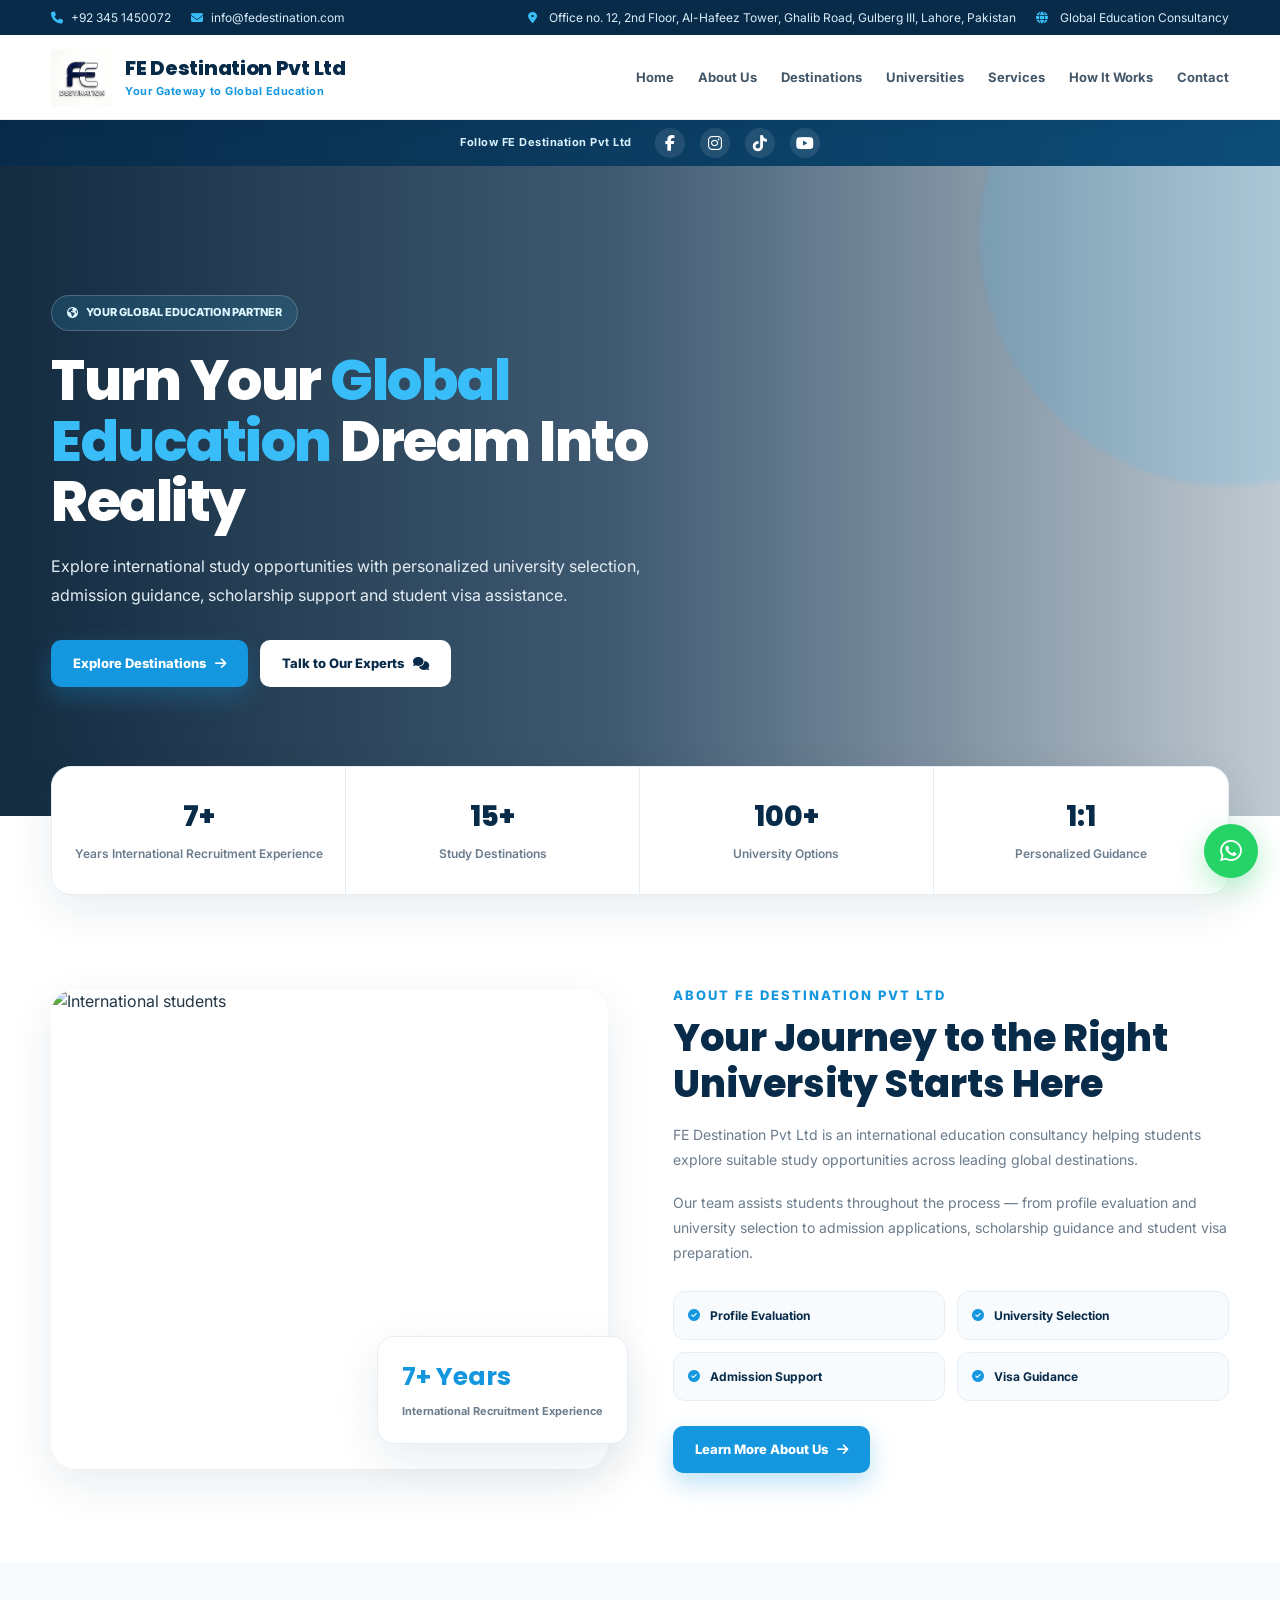
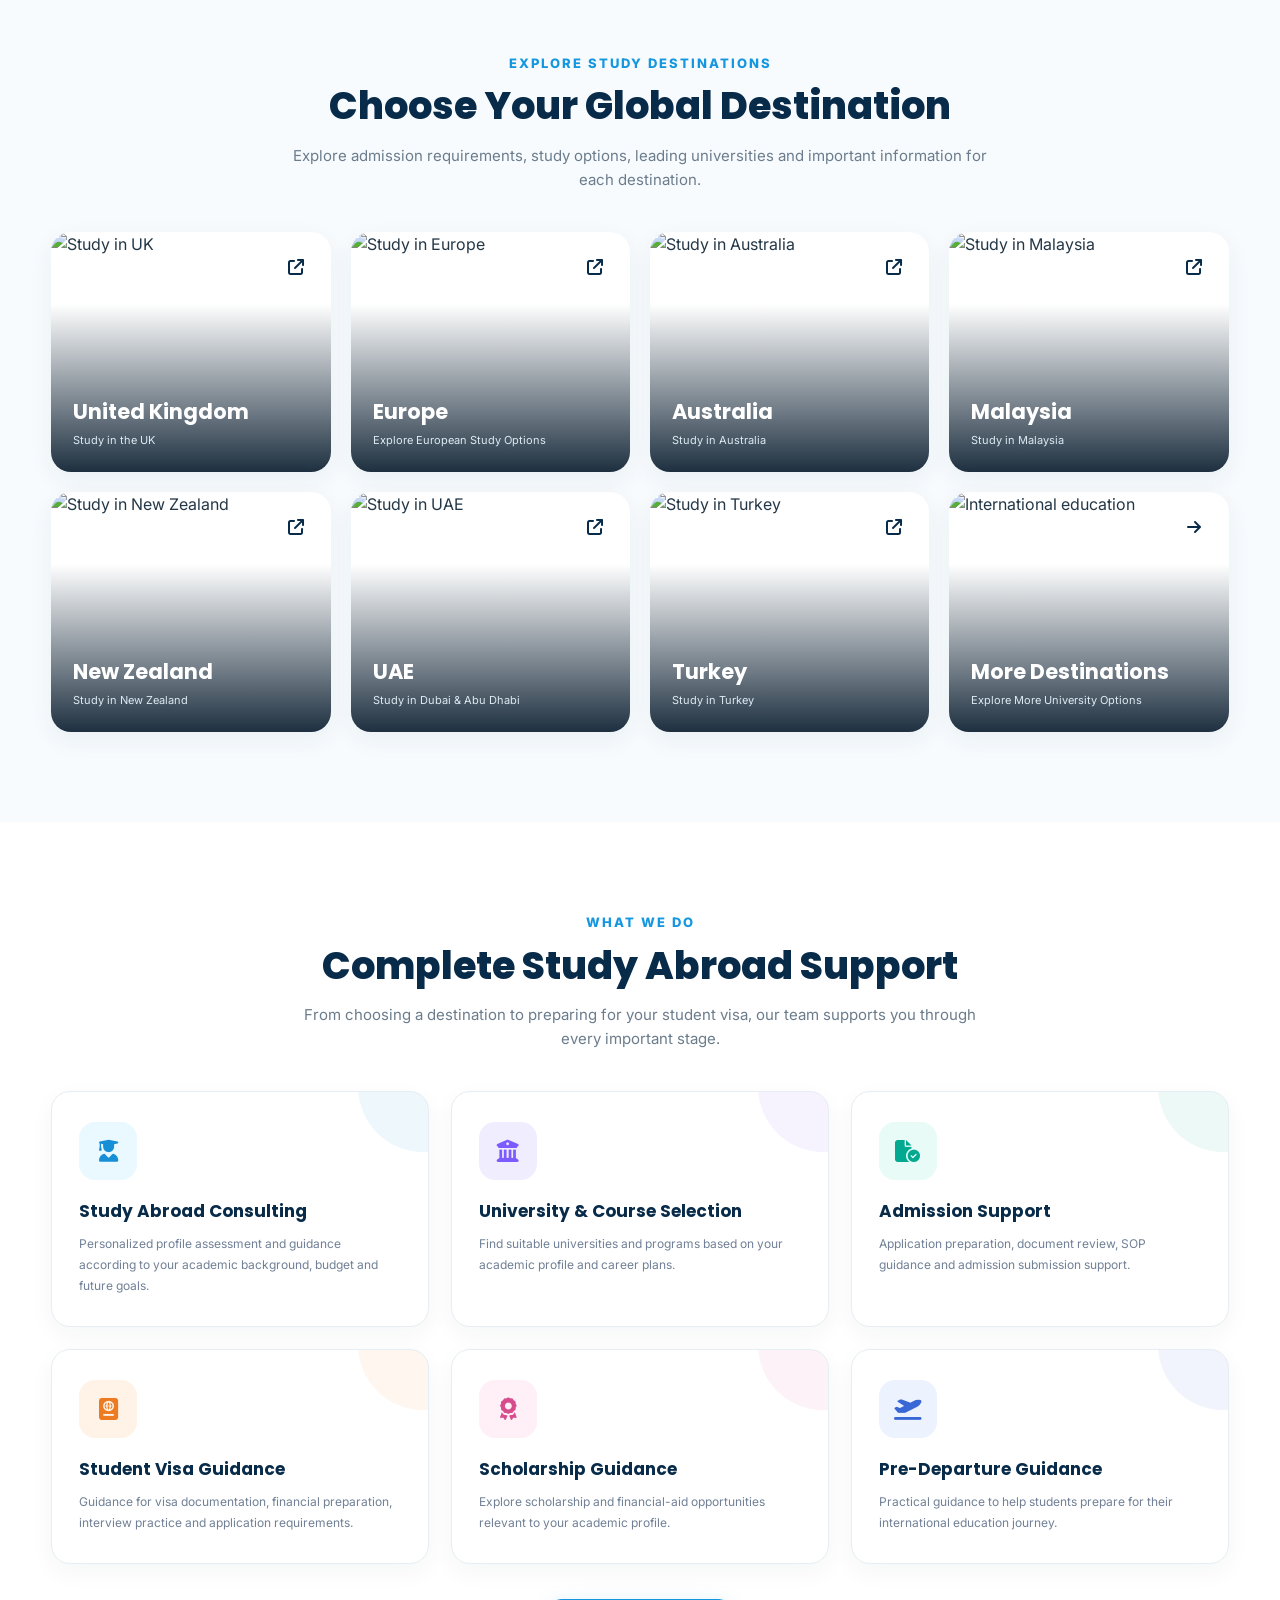
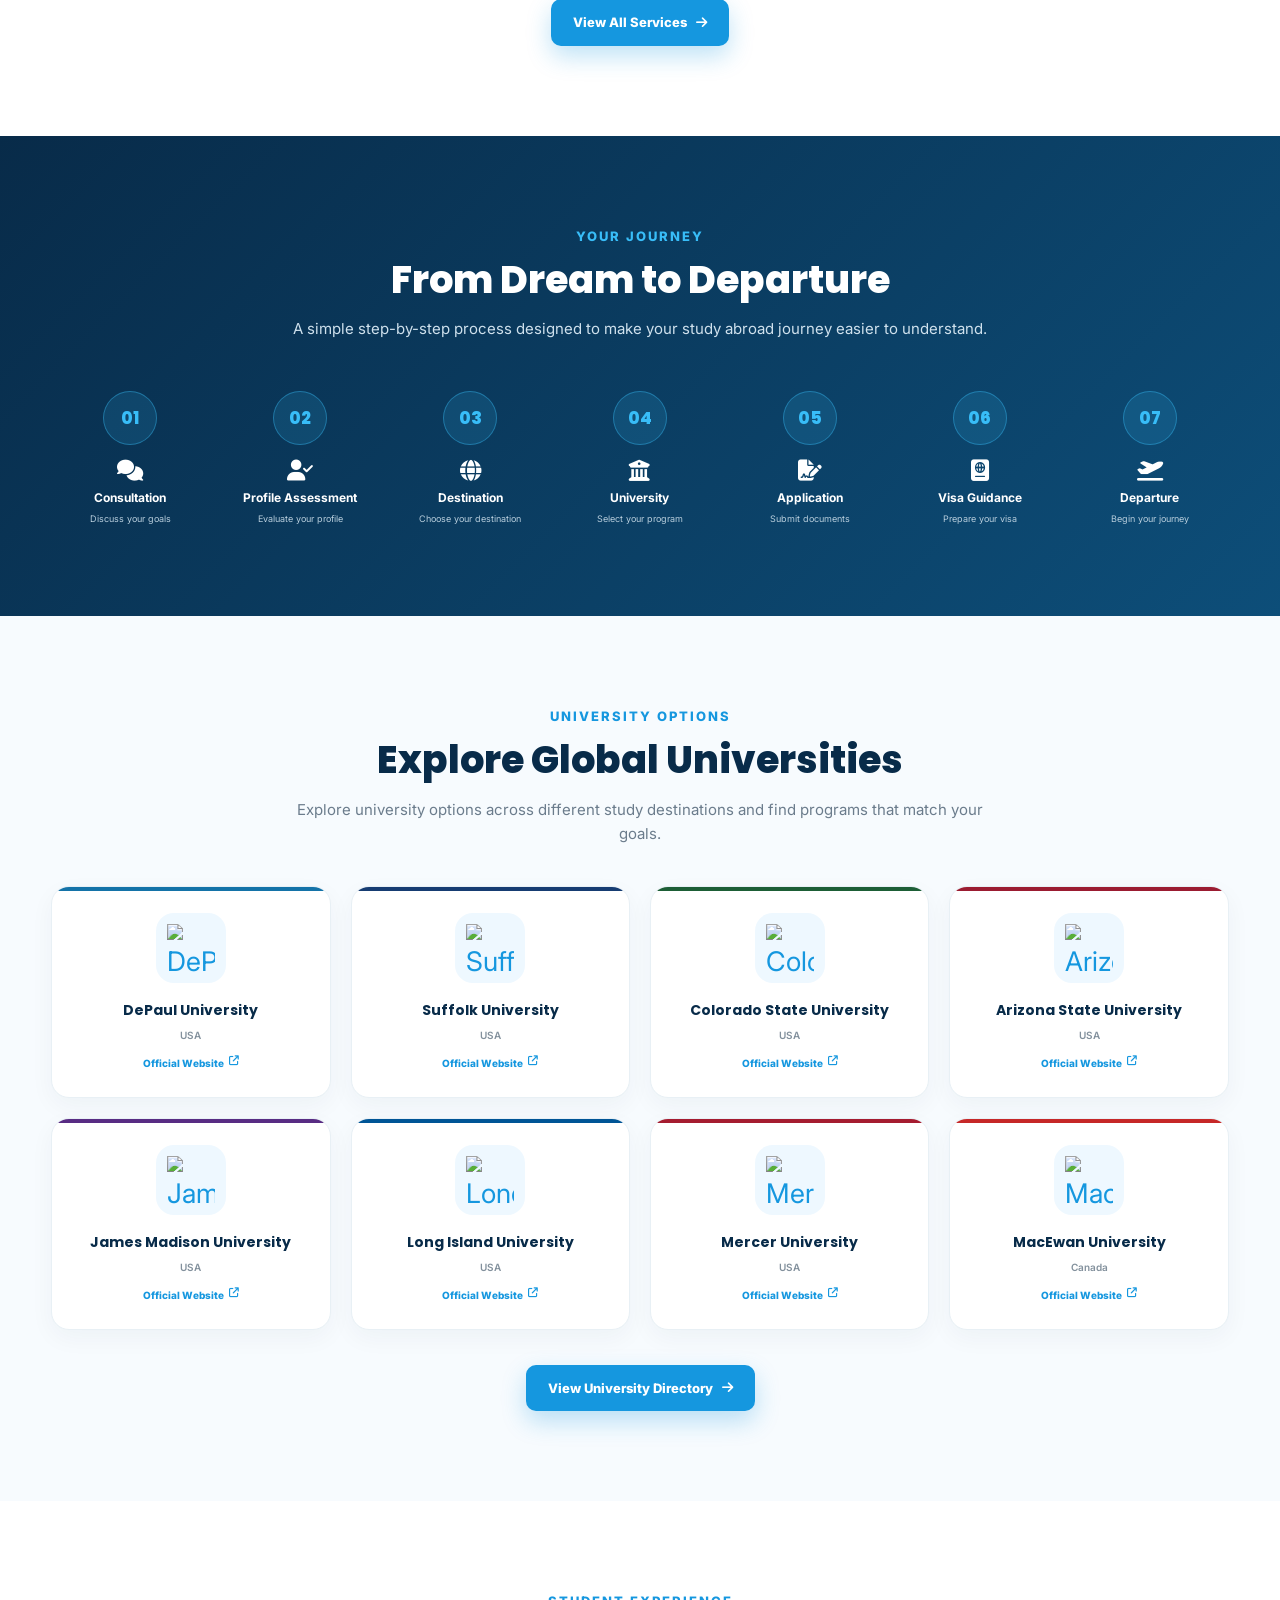
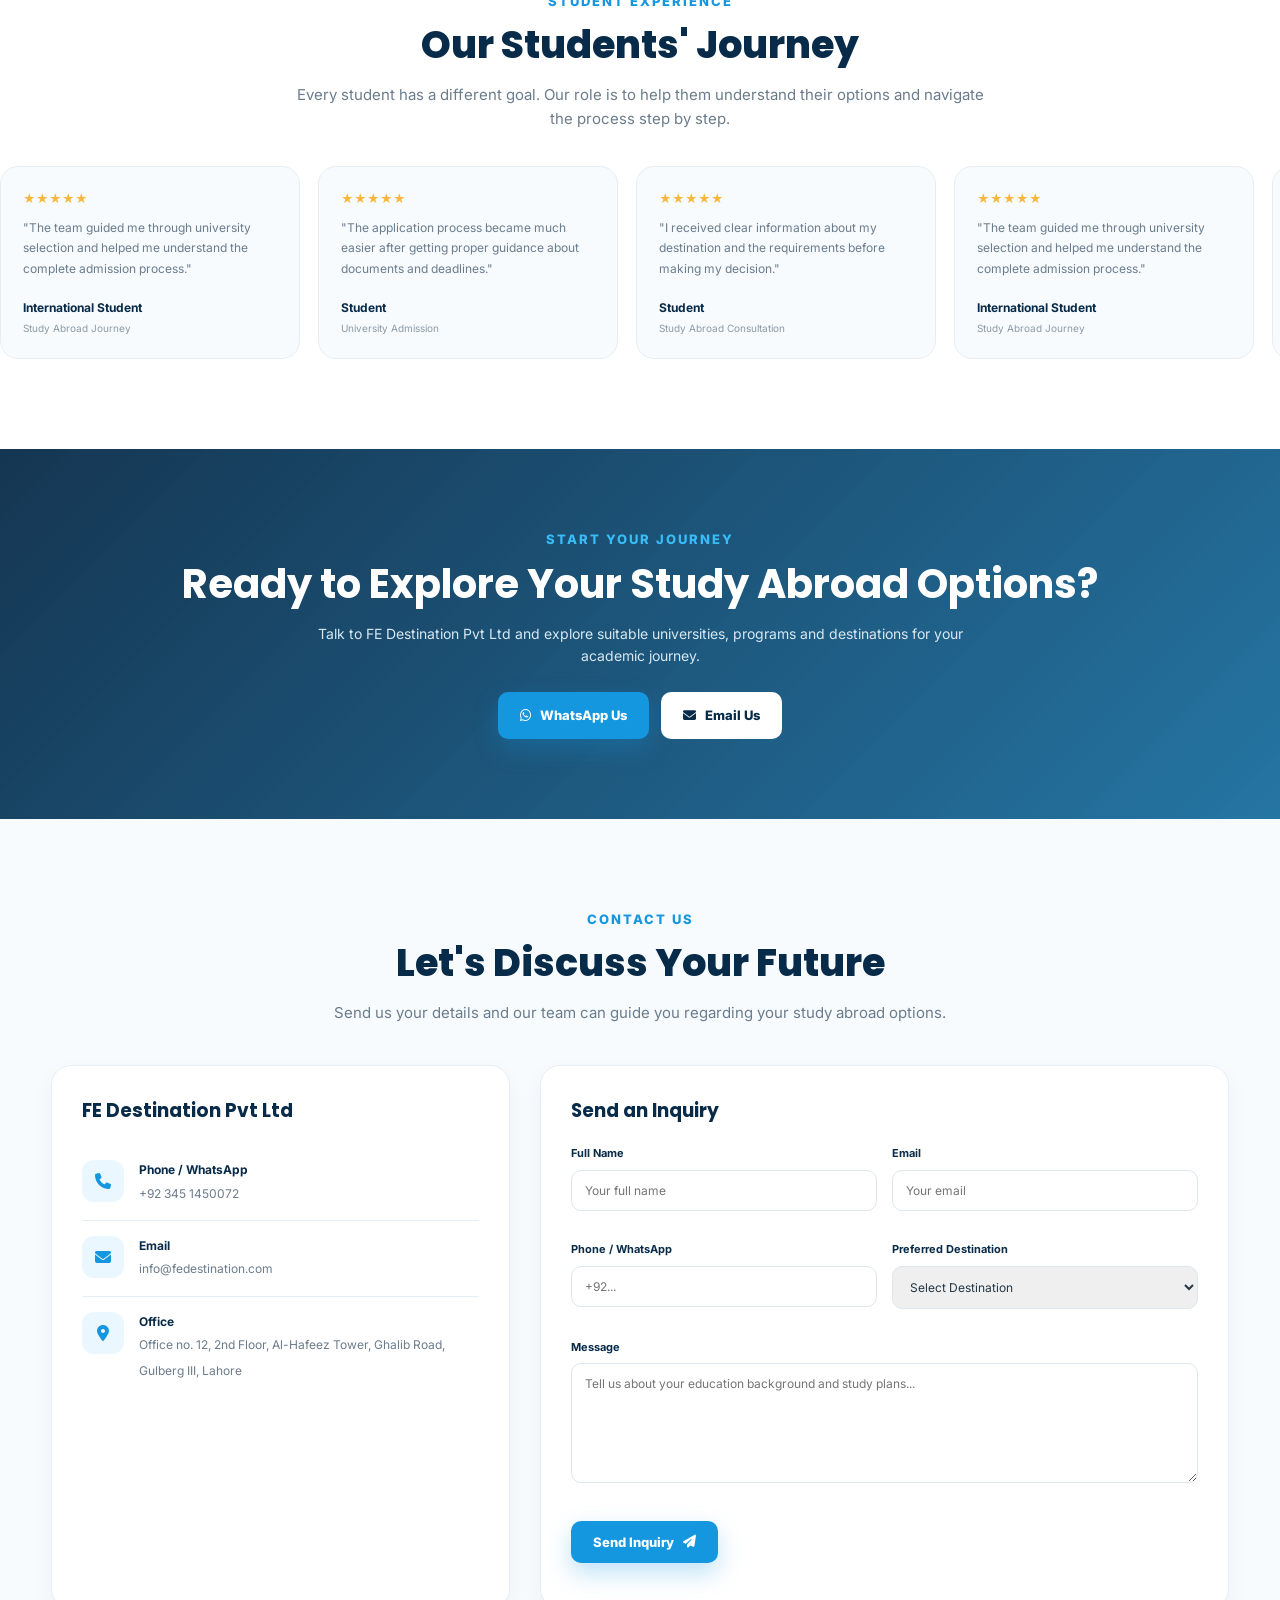
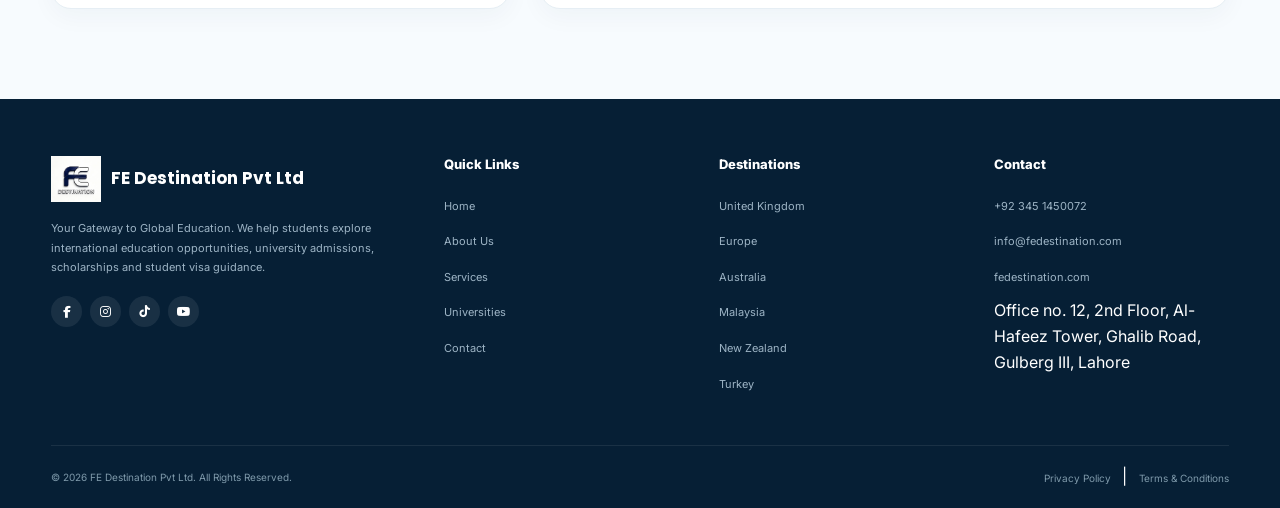
==== commit 98d6e9ac: "update all code struction and fille structure and css file setup" ====
--- a/index.html
+++ b/index.html
@@ -1468,25 +1468,6 @@
 
                     </div>
 
-
-                    <div class="contact-item">
-
-                        <div class="contact-icon">
-                            <i class="fa-solid fa-globe"></i>
-                        </div>
-
-                        <div>
-                            <strong>
-                                Website
-                            </strong>
-
-                            <a href="https://fedestination.com/" target="_blank">
-                                fedestination.com
-                            </a>
-                        </div>
-
-                    </div>
-
                 </div>
 
 
--- a/css/style.css
+++ b/css/style.css
@@ -2291,4 +2291,648 @@
     .journey-grid {
         grid-template-columns: 1fr;
     }
+}
+
+/* =========================================================
+   UNIVERSITIES PAGE
+========================================================= */
+
+/* ---------- PAGE HERO ---------- */
+
+.page-hero {
+    min-height: 390px;
+    display: flex;
+    align-items: center;
+    position: relative;
+    overflow: hidden;
+    background:
+        linear-gradient(90deg,
+            rgba(8, 43, 73, .96),
+            rgba(8, 43, 73, .82),
+            rgba(8, 43, 73, .40)),
+        url("https://images.unsplash.com/photo-1523240795612-9a054b0db644?auto=format&fit=crop&w=1800&q=85") center/cover no-repeat;
+}
+
+.page-hero::before {
+    content: "";
+    position: absolute;
+    width: 430px;
+    height: 430px;
+    right: -190px;
+    top: -180px;
+    border-radius: 50%;
+    border: 75px solid rgba(56, 189, 248, .10);
+}
+
+.page-hero .hero-content {
+    max-width: 760px;
+    position: relative;
+    z-index: 2;
+    color: #fff;
+}
+
+.page-hero .hero-badge {
+    display: inline-flex;
+    align-items: center;
+    gap: 8px;
+    padding: 8px 13px;
+    border-radius: 30px;
+    background: rgba(56, 189, 248, .13);
+    border: 1px solid rgba(255, 255, 255, .18);
+    color: #c8efff;
+    font-size: 10px;
+    font-weight: 800;
+    margin-bottom: 16px;
+}
+
+.page-hero .hero-badge i {
+    color: var(--blue2);
+}
+
+.page-hero .hero-content h1 {
+    font-family: "Poppins", sans-serif;
+    font-size: clamp(38px, 5vw, 55px);
+    line-height: 1.1;
+    font-weight: 800;
+    letter-spacing: -1.5px;
+    margin-bottom: 15px;
+}
+
+.page-hero .hero-content h1 span {
+    color: var(--blue2);
+}
+
+.page-hero .hero-content p {
+    max-width: 680px;
+    color: #d5e6f1;
+    font-size: 13px;
+    line-height: 1.9;
+}
+
+/* ---------- DIRECTORY SECTION ---------- */
+
+.directory-section {
+    padding: 80px 0;
+    background: #fff;
+}
+
+.directory-section .section-heading {
+    text-align: center;
+    max-width: 750px;
+    margin: 0 auto 35px;
+}
+
+.directory-section .eyebrow {
+    display: inline-flex;
+    align-items: center;
+    gap: 7px;
+    padding: 7px 12px;
+    border-radius: 30px;
+    background: #eaf8ff;
+    color: var(--blue);
+    font-size: 10px;
+    font-weight: 800;
+    text-transform: uppercase;
+    letter-spacing: .7px;
+    margin-bottom: 12px;
+}
+
+.directory-section .section-heading h2 {
+    font-family: "Poppins", sans-serif;
+    color: var(--navy);
+    font-size: 32px;
+    line-height: 1.3;
+    margin-bottom: 10px;
+}
+
+.directory-section .section-heading p {
+    color: var(--muted);
+    font-size: 12px;
+    line-height: 1.8;
+}
+
+/* ---------- SEARCH ---------- */
+
+.search-area {
+    display: flex;
+    justify-content: center;
+    margin-bottom: 25px;
+}
+
+.search-box {
+    width: min(620px, 100%);
+    position: relative;
+}
+
+.search-box i {
+    position: absolute;
+    left: 17px;
+    top: 50%;
+    transform: translateY(-50%);
+    color: var(--blue);
+    font-size: 14px;
+}
+
+.search-box input {
+    width: 100%;
+    height: 52px;
+    border: 1px solid var(--border);
+    border-radius: 14px;
+    outline: none;
+    padding: 0 18px 0 46px;
+    color: var(--navy);
+    font-size: 12px;
+    background: #fff;
+    box-shadow: 0 8px 25px rgba(8, 43, 73, .045);
+    transition: .3s;
+}
+
+.search-box input:focus {
+    border-color: #8ed5f5;
+    box-shadow: 0 0 0 4px rgba(56, 189, 248, .10);
+}
+
+/* ---------- FILTERS ---------- */
+
+.filters {
+    display: flex;
+    flex-wrap: wrap;
+    justify-content: center;
+    gap: 9px;
+    margin-bottom: 40px;
+}
+
+.filter-btn {
+    border: 1px solid var(--border);
+    background: #fff;
+    color: #627386;
+    padding: 10px 15px;
+    border-radius: 30px;
+    font-size: 10px;
+    font-weight: 800;
+    cursor: pointer;
+    transition: .3s;
+}
+
+.filter-btn:hover {
+    border-color: #9eddf7;
+    color: var(--blue);
+    background: #f2fbff;
+}
+
+.filter-btn.active {
+    background: var(--navy);
+    border-color: var(--navy);
+    color: #fff;
+    box-shadow: 0 8px 18px rgba(8, 43, 73, .15);
+}
+
+/* ---------- UNIVERSITY GRID (universities page scoped) ---------- */
+
+.directory-section .university-grid {
+    display: grid;
+    grid-template-columns: repeat(4, 1fr);
+    gap: 20px;
+}
+
+.directory-section .university-card {
+    position: relative;
+    background: #fff;
+    border: 1px solid #e8f0f5;
+    border-radius: 18px;
+    padding: 26px 18px 22px;
+    text-align: center;
+    overflow: hidden;
+    transition: all .35s ease;
+    box-shadow: 0 8px 25px rgba(8, 43, 73, .045);
+}
+
+.directory-section .university-card::before {
+    content: "";
+    position: absolute;
+    top: 0;
+    left: 0;
+    right: 0;
+    height: 4px;
+    background: var(--uni-color, #168fd6);
+}
+
+.directory-section .university-card::after {
+    content: "";
+    position: absolute;
+    width: 100px;
+    height: 100px;
+    right: -45px;
+    bottom: -45px;
+    background: var(--uni-color, #168fd6);
+    opacity: .055;
+    border-radius: 50%;
+    transition: .35s;
+}
+
+.directory-section .university-card:hover {
+    transform: translateY(-8px);
+    border-color: transparent;
+    box-shadow: 0 18px 45px rgba(8, 43, 73, .12);
+}
+
+.directory-section .university-card:hover::after {
+    transform: scale(2.2);
+}
+
+.directory-section .university-logo {
+    width: 70px;
+    height: 70px;
+    margin: 0 auto 17px;
+    border-radius: 18px;
+    display: flex;
+    align-items: center;
+    justify-content: center;
+    background: var(--uni-bg, #eef8ff);
+    color: var(--uni-color, #168fd6);
+    position: relative;
+    z-index: 2;
+    transition: .35s;
+}
+
+.directory-section .university-logo img {
+    width: 48px;
+    height: 48px;
+    object-fit: contain;
+}
+
+.directory-section .university-card:hover .university-logo {
+    transform: scale(1.07) rotate(-2deg);
+}
+
+.directory-section .university-card h3 {
+    font-family: "Poppins", sans-serif;
+    font-size: 14px;
+    line-height: 1.45;
+    color: var(--uni-color, #082b49);
+    font-weight: 700;
+    margin: 0;
+    position: relative;
+    z-index: 2;
+}
+
+.directory-section .university-location {
+    display: block;
+    margin-top: 7px;
+    font-size: 10px;
+    color: #82909c;
+    font-weight: 600;
+    position: relative;
+    z-index: 2;
+}
+
+.directory-section .university-tag {
+    display: inline-block;
+    margin-top: 12px;
+    padding: 5px 9px;
+    border-radius: 20px;
+    background: #f2f8fc;
+    color: #647789;
+    font-size: 8px;
+    font-weight: 800;
+    position: relative;
+    z-index: 2;
+}
+
+.directory-section .university-link {
+    display: inline-flex;
+    align-items: center;
+    gap: 6px;
+    margin-top: 13px;
+    color: var(--blue);
+    font-size: 9px;
+    font-weight: 800;
+    position: relative;
+    z-index: 2;
+    transition: .3s;
+}
+
+.directory-section .university-link:hover {
+    gap: 9px;
+}
+
+/* ---------- NO RESULTS ---------- */
+
+.no-results {
+    display: none;
+    text-align: center;
+    padding: 50px 20px;
+    color: var(--muted);
+    grid-column: 1/-1;
+}
+
+.no-results i {
+    font-size: 35px;
+    color: #b7dff1;
+    margin-bottom: 12px;
+}
+
+.no-results h3 {
+    font-family: "Poppins", sans-serif;
+    color: var(--navy);
+    font-size: 18px;
+    margin-bottom: 5px;
+}
+
+.no-results p {
+    font-size: 11px;
+}
+
+/* ---------- DESTINATION CTA (universities page) ---------- */
+
+.destination-cta-section {
+    padding: 75px 0;
+    background: var(--bg);
+}
+
+.destination-box {
+    background:
+        linear-gradient(110deg, rgba(8, 43, 73, .97), rgba(13, 72, 113, .94)),
+        url("https://images.unsplash.com/photo-1498243691581-b145c3f54a5a?auto=format&fit=crop&w=1800&q=85") center/cover;
+    border-radius: 25px;
+    padding: 45px;
+    position: relative;
+    overflow: hidden;
+    display: flex;
+    justify-content: space-between;
+    align-items: center;
+    gap: 35px;
+    box-shadow: var(--shadow-hover);
+}
+
+.destination-box::after {
+    content: "";
+    position: absolute;
+    width: 330px;
+    height: 330px;
+    border-radius: 50%;
+    border: 65px solid rgba(56, 189, 248, .08);
+    right: -160px;
+    top: -160px;
+}
+
+.destination-box .destination-content {
+    position: relative;
+    z-index: 2;
+}
+
+.destination-box .destination-content h2 {
+    font-family: "Poppins", sans-serif;
+    color: #fff;
+    font-size: 28px;
+    margin-bottom: 9px;
+}
+
+.destination-box .destination-content h2 span {
+    color: var(--blue2);
+}
+
+.destination-box .destination-content p {
+    color: #c9dce9;
+    font-size: 11px;
+    line-height: 1.8;
+    max-width: 700px;
+}
+
+.destination-btn {
+    position: relative;
+    z-index: 2;
+    flex-shrink: 0;
+}
+
+/* ---------- RESPONSIVE (universities page) ---------- */
+
+@media (max-width: 1100px) {
+    .directory-section .university-grid {
+        grid-template-columns: repeat(3, 1fr);
+    }
+}
+
+@media (max-width: 850px) {
+    .page-hero {
+        min-height: 400px;
+    }
+
+    .directory-section .university-grid {
+        grid-template-columns: repeat(2, 1fr);
+    }
+
+    .destination-box {
+        flex-direction: column;
+        align-items: flex-start;
+    }
+}
+
+@media (max-width: 600px) {
+    .directory-section {
+        padding: 60px 0;
+    }
+
+    .page-hero .hero-content h1 {
+        font-size: 37px;
+    }
+
+    .page-hero .hero-content p {
+        font-size: 12px;
+    }
+
+    .directory-section .section-heading h2 {
+        font-size: 27px;
+    }
+
+    .directory-section .university-grid {
+        grid-template-columns: 1fr;
+    }
+
+    .directory-section .university-card {
+        padding: 28px 20px;
+    }
+
+    .filters {
+        justify-content: flex-start;
+    }
+
+    .filter-btn {
+        font-size: 9px;
+        padding: 9px 12px;
+    }
+
+    .destination-box {
+        padding: 30px 24px;
+    }
+
+    .destination-box .destination-content h2 {
+        font-size: 24px;
+    }
+
+    .destination-btn {
+        width: 100%;
+    }
+
+    .destination-btn .btn {
+        width: 100%;
+    }
+}
+
+@media (max-width: 390px) {
+    .page-hero .hero-content h1 {
+        font-size: 33px;
+    }
+}
+
+/* =========================================================
+   SERVICES PAGE
+========================================================= */
+
+/* ---------- SERVICES HERO ---------- */
+
+.services-hero {
+    background: linear-gradient(135deg, var(--navy) 0%, #134074 100%);
+    color: #ffffff;
+    text-align: center;
+    padding: 80px 20px;
+    margin-bottom: 50px;
+}
+
+.services-hero h1 {
+    font-family: "Poppins", sans-serif;
+    font-size: 3rem;
+    font-weight: 800;
+    margin-bottom: 15px;
+    letter-spacing: -1px;
+}
+
+.services-hero p {
+    font-size: 1.1rem;
+    max-width: 700px;
+    margin: 0 auto;
+    color: #cbd5e1;
+    line-height: 1.6;
+}
+
+/* ---------- SERVICES CARDS GRID ---------- */
+
+.services-cards-grid {
+    display: grid;
+    grid-template-columns: repeat(auto-fit, minmax(360px, 1fr));
+    gap: 30px;
+    padding: 0 0 80px;
+}
+
+.services-page-card {
+    background: #ffffff;
+    border-radius: 16px;
+    overflow: hidden;
+    box-shadow: 0 10px 25px rgba(11, 37, 69, 0.06);
+    transition: transform .3s ease, box-shadow .3s ease;
+    display: flex;
+    flex-direction: column;
+    border: 1px solid var(--border);
+}
+
+.services-page-card:hover {
+    transform: translateY(-8px);
+    box-shadow: 0 20px 35px rgba(11, 37, 69, 0.12);
+}
+
+.services-page-card .card-img-wrapper {
+    position: relative;
+    height: 220px;
+    overflow: hidden;
+}
+
+.services-page-card .card-img-wrapper img {
+    width: 100%;
+    height: 100%;
+    object-fit: cover;
+    transition: transform .5s ease;
+}
+
+.services-page-card:hover .card-img-wrapper img {
+    transform: scale(1.05);
+}
+
+.services-page-card .card-tag {
+    position: absolute;
+    top: 15px;
+    right: 15px;
+    background: rgba(11, 37, 69, 0.85);
+    color: #ffffff;
+    padding: 5px 12px;
+    font-size: .8rem;
+    font-weight: 600;
+    border-radius: 20px;
+    backdrop-filter: blur(4px);
+}
+
+.services-page-card .card-body {
+    padding: 25px;
+    display: flex;
+    flex-direction: column;
+    flex-grow: 1;
+}
+
+.services-page-card .card-title {
+    font-family: "Poppins", sans-serif;
+    font-size: 1.4rem;
+    color: var(--navy);
+    margin-bottom: 12px;
+    line-height: 1.3;
+    font-weight: 700;
+}
+
+.services-page-card .card-desc {
+    font-size: .93rem;
+    color: var(--muted);
+    line-height: 1.6;
+    margin-bottom: 20px;
+    flex-grow: 1;
+}
+
+.services-page-card .card-features {
+    list-style: none;
+    display: flex;
+    flex-direction: column;
+    gap: 8px;
+    border-top: 1px solid #f1f5f9;
+    padding-top: 15px;
+}
+
+.services-page-card .card-features li {
+    font-size: .88rem;
+    color: var(--text);
+    display: flex;
+    align-items: center;
+    gap: 8px;
+}
+
+.services-page-card .card-features li i {
+    color: var(--blue);
+    font-size: .85rem;
+}
+
+/* ---------- SERVICES PAGE RESPONSIVE ---------- */
+
+@media (max-width: 768px) {
+    .services-hero h1 {
+        font-size: 2.2rem;
+    }
+
+    .services-hero p {
+        font-size: 1rem;
+    }
+
+    .services-cards-grid {
+        grid-template-columns: 1fr;
+        padding: 0 0 50px;
+    }
+
+    .services-page-card .card-title {
+        font-size: 1.25rem;
+    }
 }
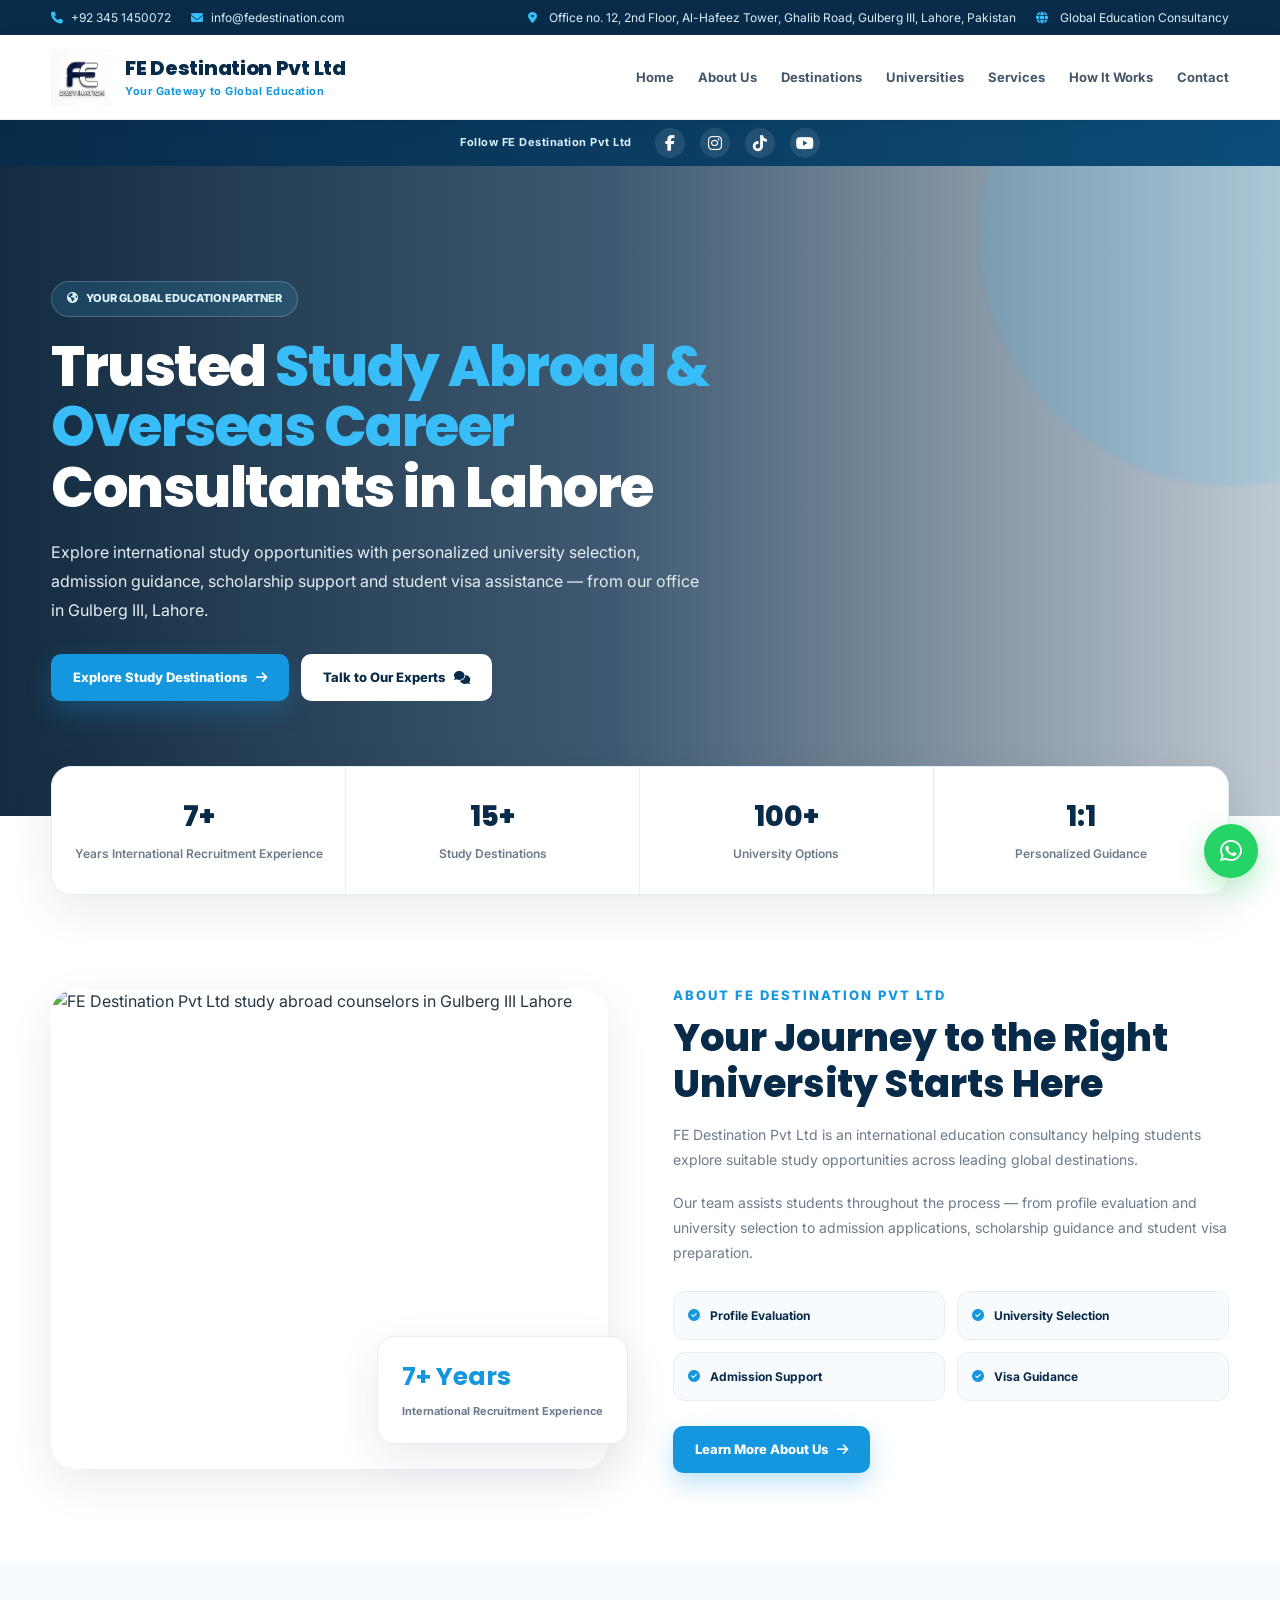
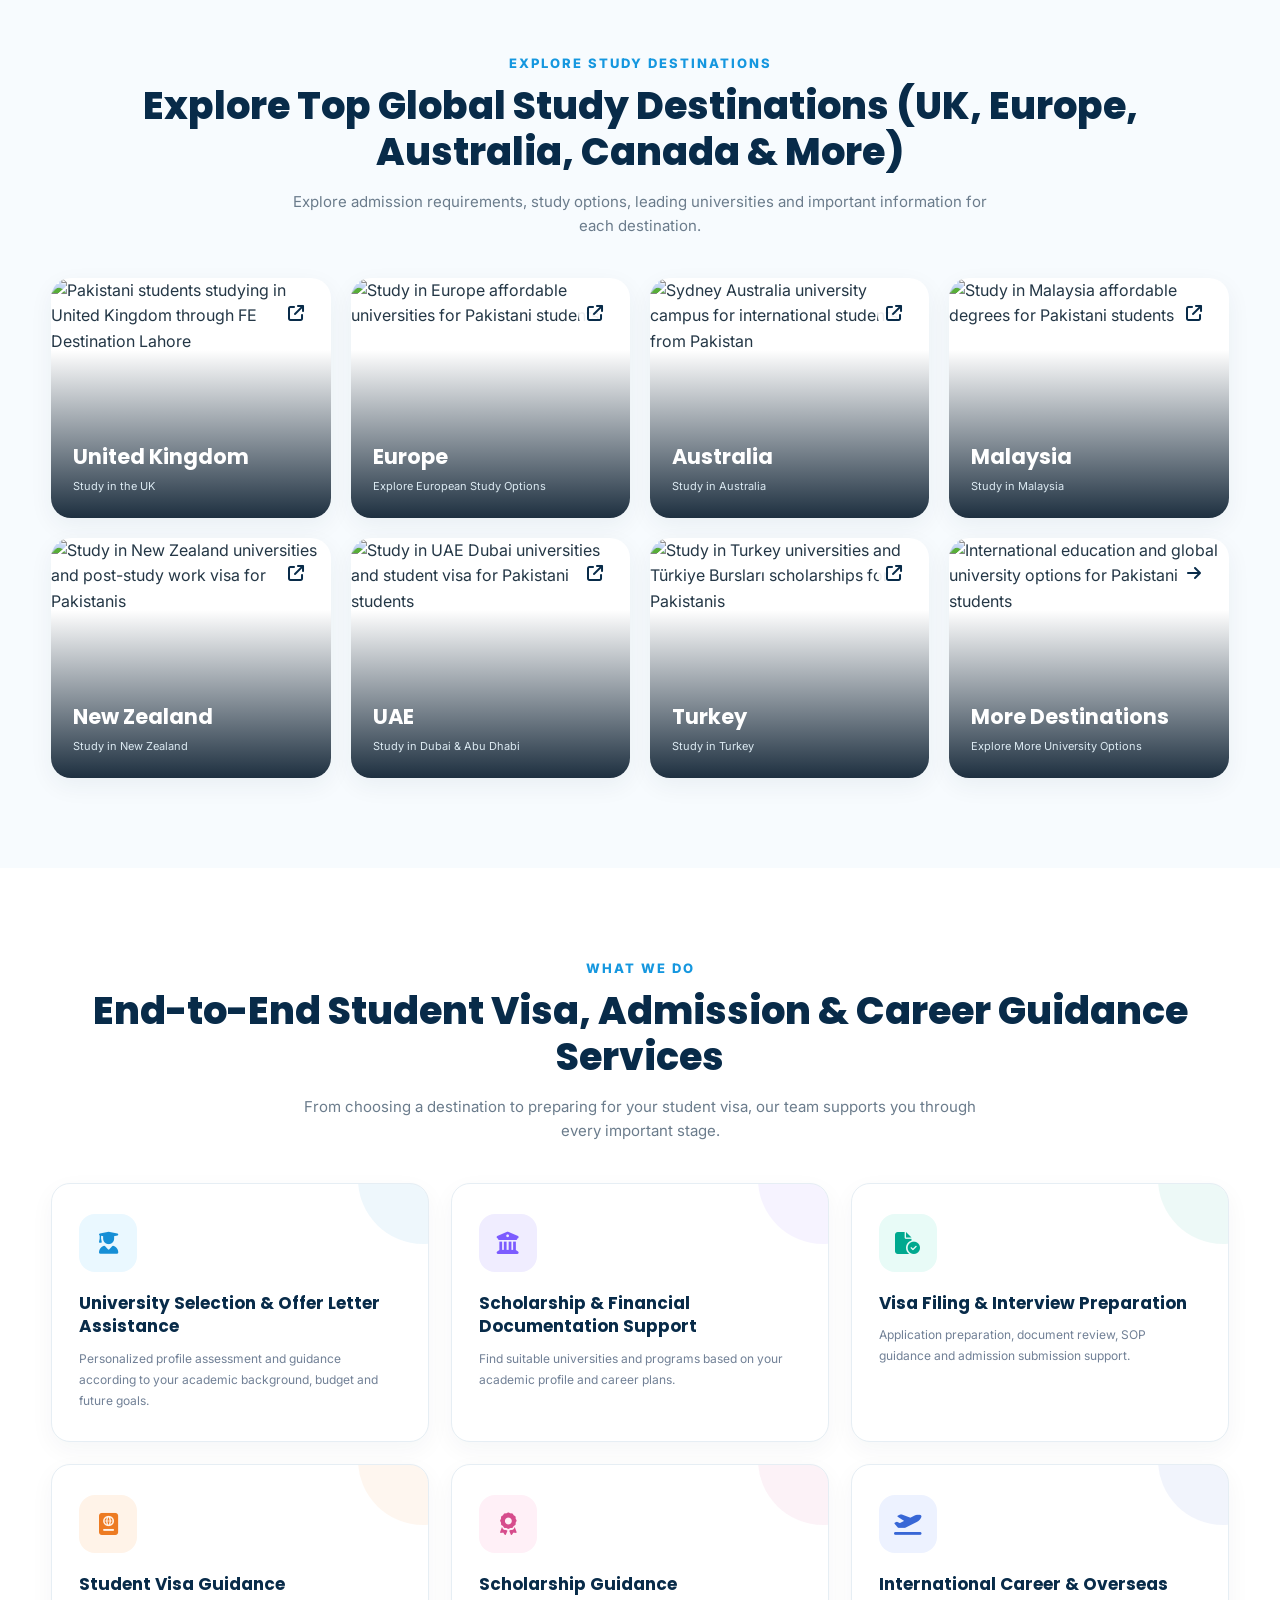
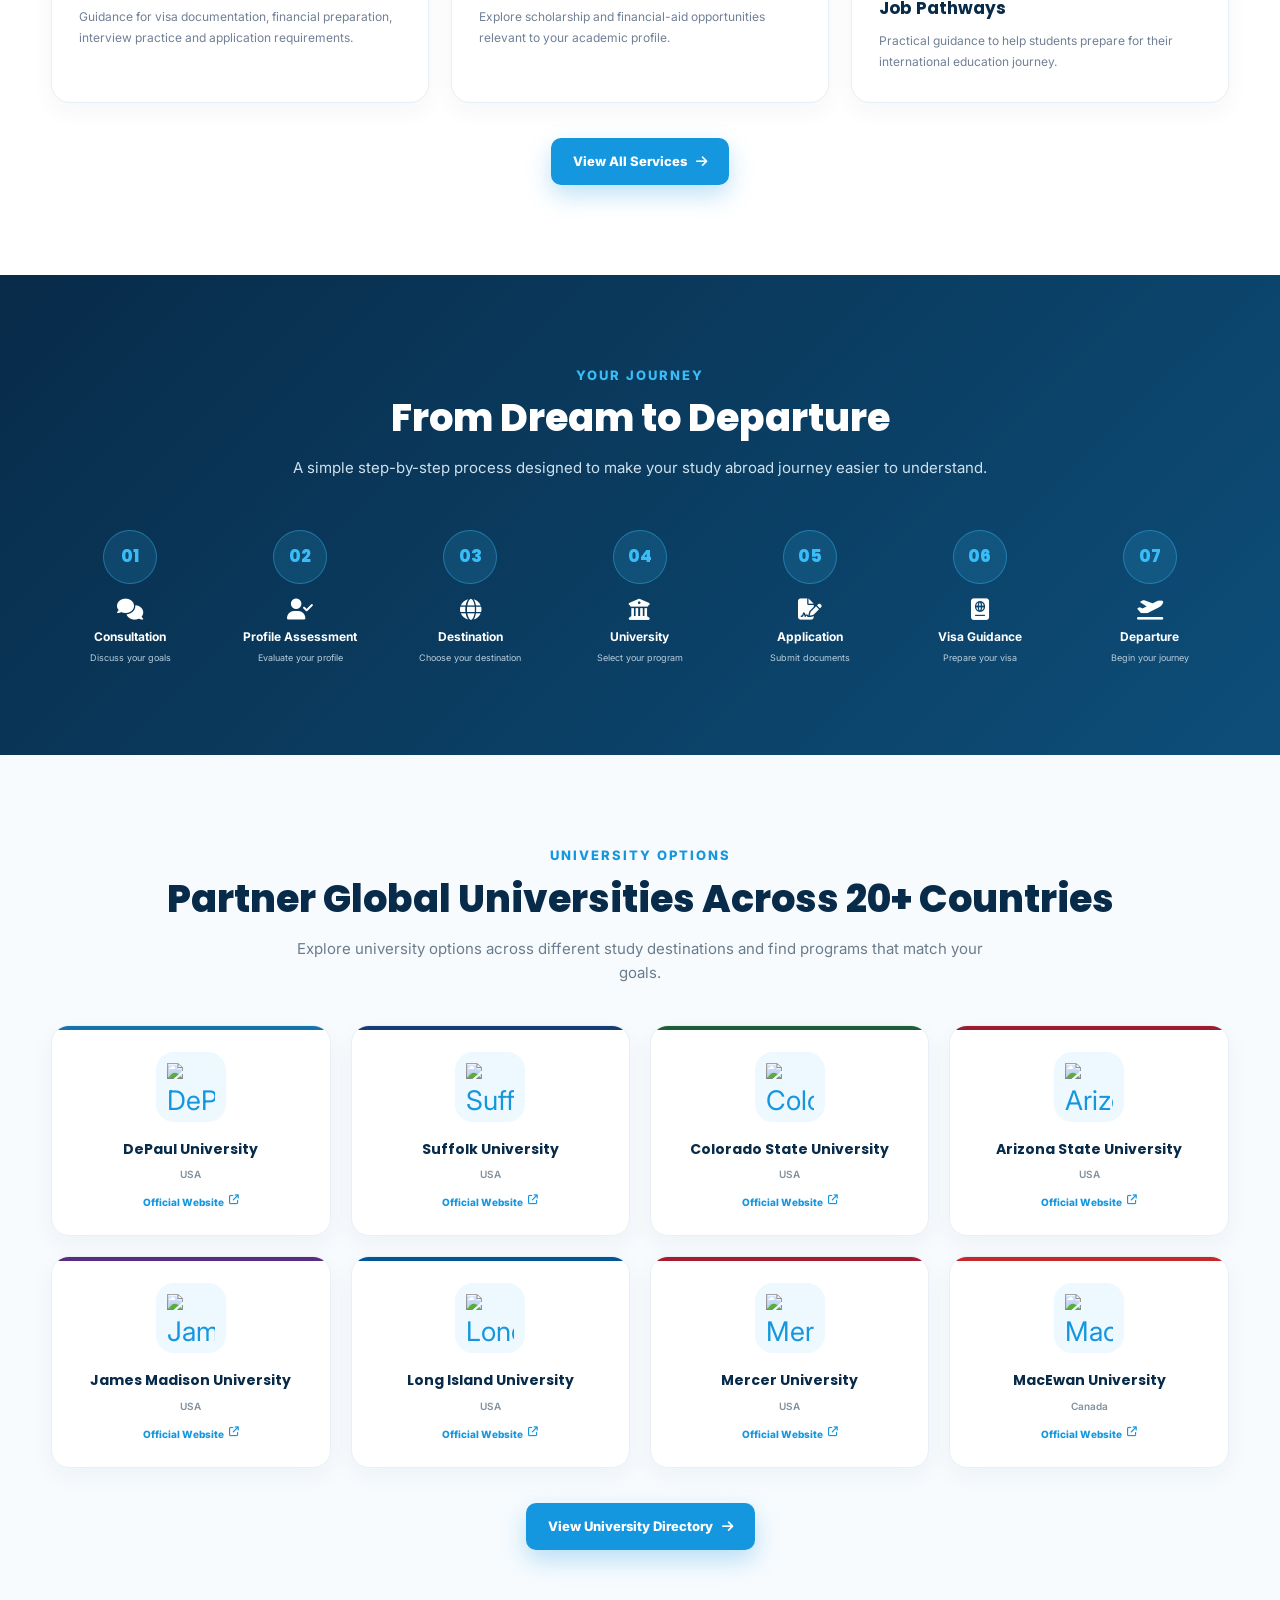
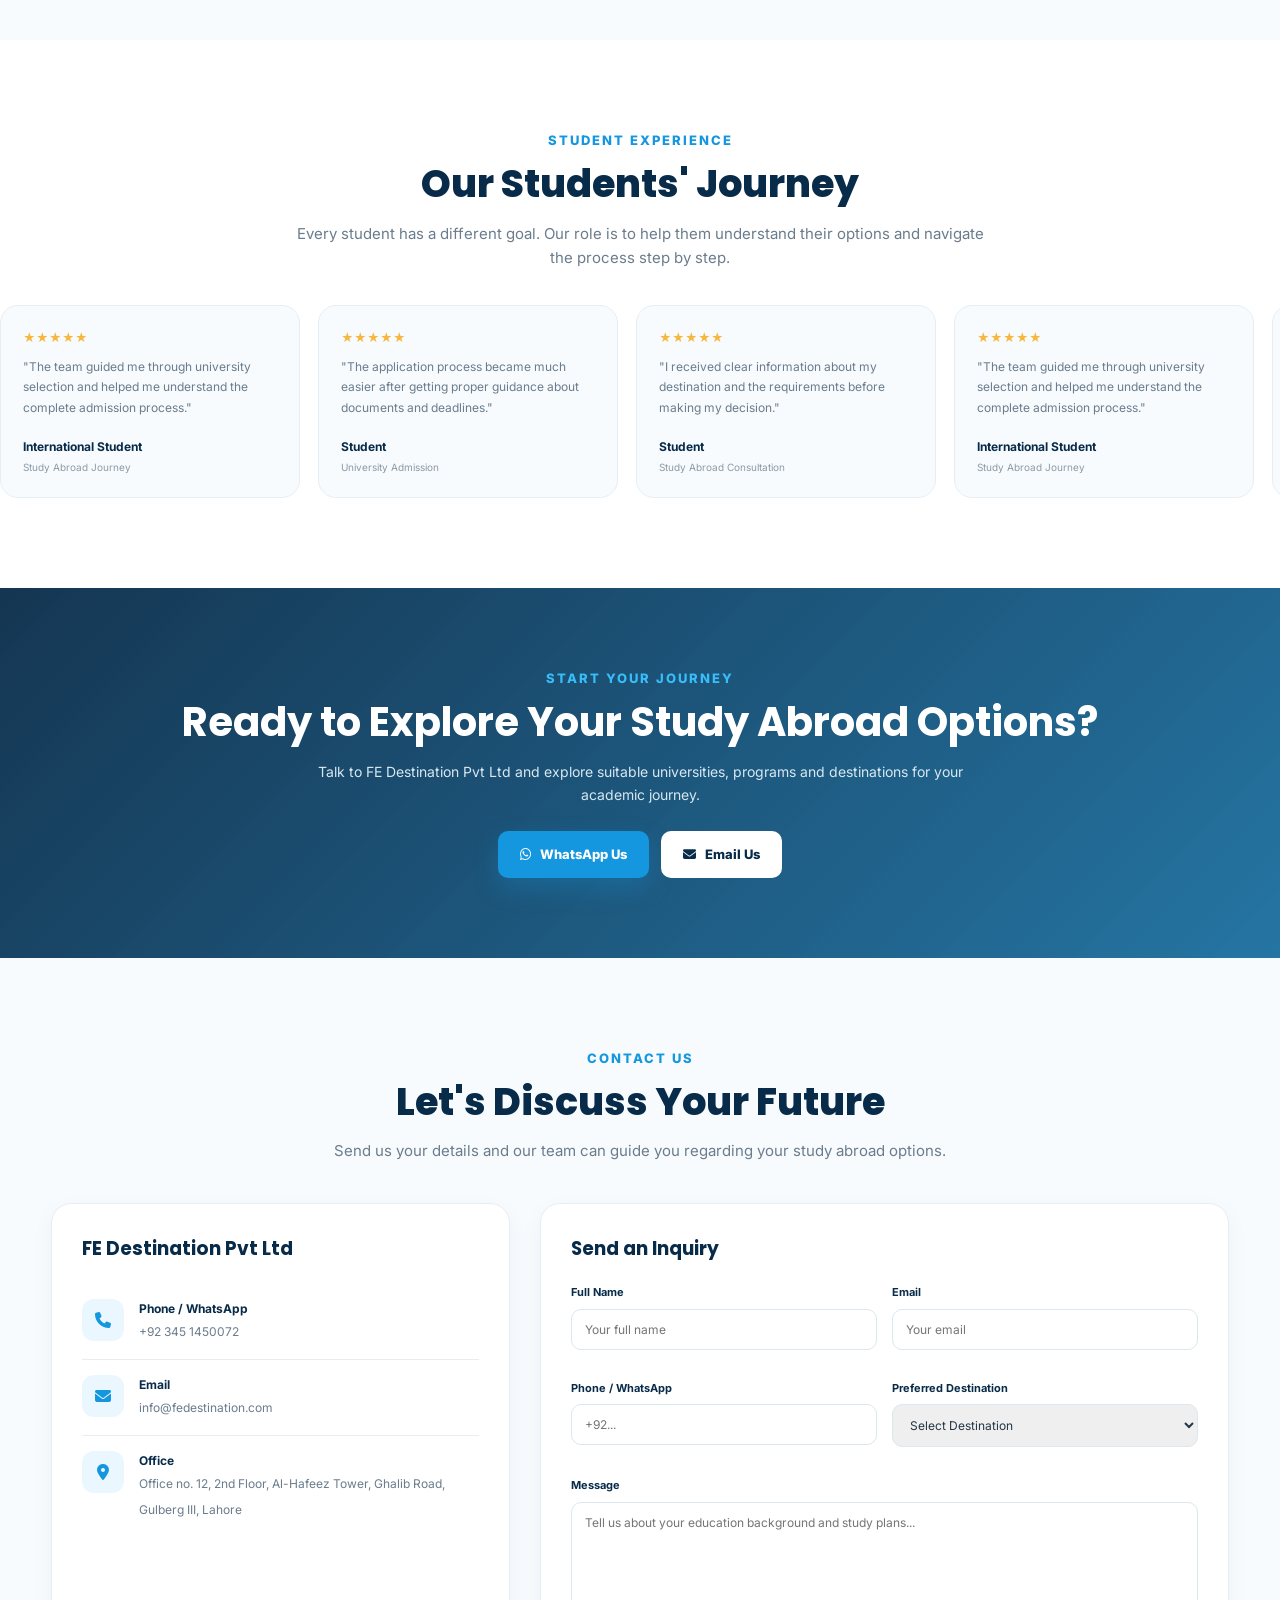
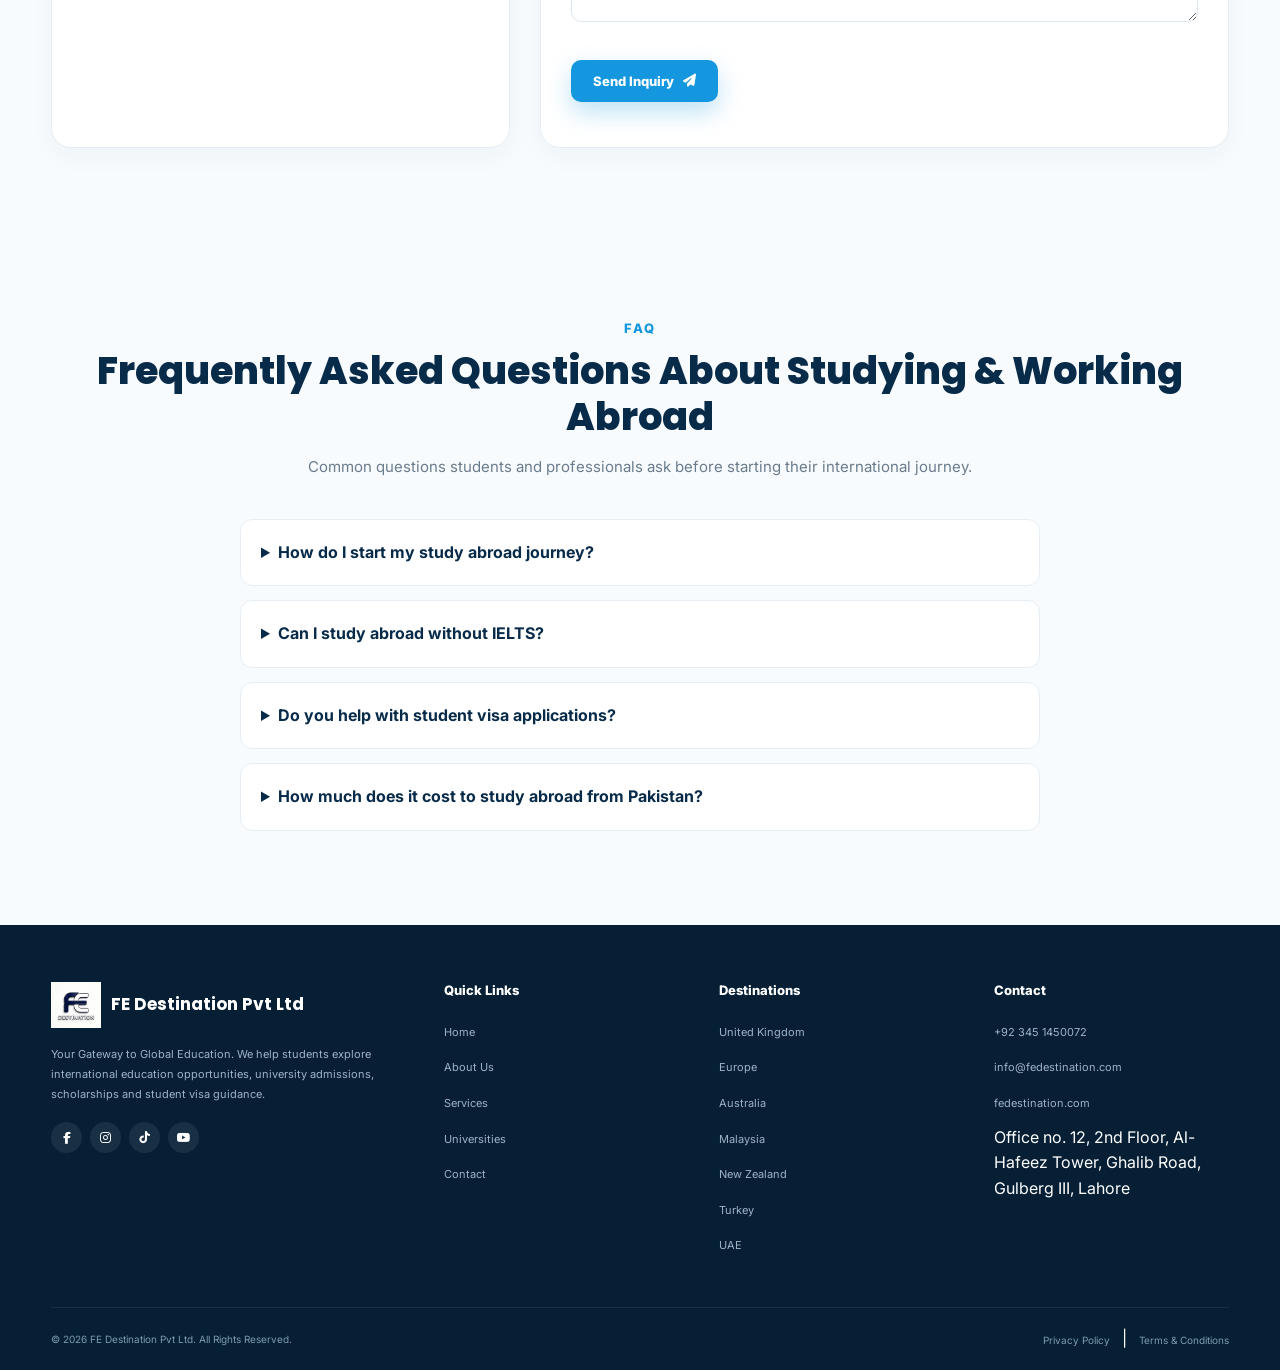
==== commit d7213d97: "update the seo of index and about us page" ====
--- a/index.html
+++ b/index.html
@@ -5,154 +5,136 @@
     <meta charset="UTF-8">
     <meta name="viewport" content="width=device-width, initial-scale=1.0">
 
-    <title>FE Destination Pvt Ltd | Study Abroad Consultants</title>
+    <!-- ================= SEO: Primary Keyword = "study abroad consultants in Lahore" ================= -->
+    <title>Study Abroad Consultants in Lahore | FE Destination Pvt Ltd</title>
 
     <meta name="description"
-        content="FE Destination Pvt Ltd helps students explore international universities, admissions, scholarships and student visa guidance for global study destinations.">
-
+        content="Looking to study or work abroad? FE Destination Pvt Ltd in Gulberg III, Lahore offers expert student visa, scholarship & overseas career guidance. Apply now!">
+
+    <meta name="keywords"
+        content="study abroad consultants in Lahore, student visa consultants Gulberg Lahore, overseas education consultancy Pakistan, international career and study opportunities">
+
+    <!-- Open Graph (Meta / Facebook / LinkedIn sharing) -->
+    <meta property="og:title" content="Study Abroad Consultants in Lahore | FE Destination Pvt Ltd">
+    <meta property="og:description"
+        content="Expert student visa, scholarship & overseas career guidance from FE Destination Pvt Ltd, Gulberg III, Lahore.">
+    <meta property="og:type" content="website">
+    <meta property="og:url" content="https://fedestination.com/">
+    <meta property="og:image" content="https://fedestination.com/img/logo.png">
+
+    <!-- Twitter Card -->
+    <meta name="twitter:card" content="summary_large_image">
+    <meta name="twitter:title" content="Study Abroad Consultants in Lahore | FE Destination Pvt Ltd">
+    <meta name="twitter:description"
+        content="Expert student visa, scholarship & overseas career guidance from FE Destination Pvt Ltd, Lahore.">
+
+    <!-- Canonical -->
+    <link rel="canonical" href="https://fedestination.com/">
+
+    <!-- Favicon -->
+    <link rel="shortcut icon" href="img/favicon.ico" type="image/x-icon">
+
+    <!-- Google Fonts -->
     <link rel="preconnect" href="https://fonts.googleapis.com">
     <link rel="preconnect" href="https://fonts.gstatic.com" crossorigin>
-
     <link
         href="https://fonts.googleapis.com/css2?family=Inter:wght@400;500;600;700;800&family=Poppins:wght@500;600;700;800&display=swap"
         rel="stylesheet">
 
+    <!-- Font Awesome -->
     <link rel="stylesheet" href="https://cdnjs.cloudflare.com/ajax/libs/font-awesome/6.5.2/css/all.min.css">
 
+    <!-- Main CSS -->
     <link rel="stylesheet" href="css/style.css">
+
+    <!-- Google Search Console Verification -->
+    <meta name="google-site-verification" content="S3wW4TZTFalrB_GAZGkpM65u1Maai3A3ulyqnNNQRO0" />
+
+    <!-- Google Tag Manager -->
+    <script>(function (w, d, s, l, i) {
+            w[l] = w[l] || []; w[l].push({
+                'gtm.start':
+                    new Date().getTime(), event: 'gtm.js'
+            }); var f = d.getElementsByTagName(s)[0],
+                j = d.createElement(s), dl = l != 'dataLayer' ? '&l=' + l : ''; j.async = true; j.src =
+                    'https://www.googletagmanager.com/gtm.js?id=' + i + dl; f.parentNode.insertBefore(j, f);
+        })(window, document, 'script', 'dataLayer', 'GTM-M5H7VBVW');</script>
+    <!-- End Google Tag Manager -->
 </head>
 
 <body>
 
+    <!-- Google Tag Manager (noscript) -->
+    <noscript><iframe src="https://www.googletagmanager.com/ns.html?id=GTM-M5H7VBVW" height="0" width="0"
+            style="display:none;visibility:hidden"></iframe></noscript>
+    <!-- End Google Tag Manager (noscript) -->
+
+
     <!-- ===================================================== TOP CONTACT BAR ===================================================== -->
 
     <div class="topbar">
-
         <div class="container topbar-inner">
-
             <div class="topbar-left">
-
                 <a href="tel:+923451450072">
                     <i class="fa-solid fa-phone"></i>
                     +92 345 1450072
                 </a>
-
                 <a href="mailto:info@fedestination.com">
                     <i class="fa-solid fa-envelope"></i>
                     info@fedestination.com
                 </a>
-
-            </div>
-
+            </div>
             <div class="topbar-right">
-
                 <span>
                     <i class="fa-solid fa-location-dot"></i>
                     Office no. 12, 2nd Floor, Al-Hafeez Tower, Ghalib Road, Gulberg III, Lahore, Pakistan
                 </span>
-
                 <span>
                     <i class="fa-solid fa-globe"></i>
                     Global Education Consultancy
                 </span>
-
-            </div>
-
-        </div>
-
+            </div>
+        </div>
     </div>
 
 
     <!-- ===================================================== HEADER ===================================================== -->
 
     <header class="main-header">
-
         <div class="container main-header-inner">
 
             <a href="index.html" class="brand">
-
-                <img src="LOGO.png" alt="FE Destination Pvt Ltd Logo" class="brand-logo">
-
+                <img src="img/logo.png" alt="FE Destination Pvt Ltd study abroad counselors in Gulberg III Lahore"
+                    class="brand-logo">
                 <div class="brand-text">
-
-                    <div class="destination">
-                        FE Destination Pvt Ltd
-                    </div>
-
-                    <div class="tagline">
-                        Your Gateway to Global Education
-                    </div>
-
-                </div>
-
+                    <div class="destination">FE Destination Pvt Ltd</div>
+                    <div class="tagline">Your Gateway to Global Education</div>
+                </div>
             </a>
 
-
             <ul class="nav-menu" id="navMenu">
-
-                <li>
-                    <a href="#home" class="active">
-                        Home
-                    </a>
-                </li>
-
-                <li>
-                    <a href="about.html">
-                        About Us
-                    </a>
-                </li>
-
-                <li>
-                    <a href="#destinations">
-                        Destinations
-                    </a>
-                </li>
-
-                <li>
-                    <a href="universities.html">
-                        Universities
-                    </a>
-                </li>
-
-                <li>
-                    <a href="services.html">
-                        Services
-                    </a>
-                </li>
-
-                <li>
-                    <a href="#journey">
-                        How It Works
-                    </a>
-                </li>
-
-                <li>
-                    <a href="#contact">
-                        Contact
-                    </a>
-                </li>
-
+                <li><a href="#home" class="active">Home</a></li>
+                <li><a href="about.html">About Us</a></li>
+                <li><a href="#destinations">Destinations</a></li>
+                <li><a href="universities.html">Universities</a></li>
+                <li><a href="services.html">Services</a></li>
+                <li><a href="#journey">How It Works</a></li>
+                <li><a href="#contact">Contact</a></li>
             </ul>
-
 
             <button class="mobile-toggle" id="mobileToggle" aria-label="Open Menu">
                 <i class="fa-solid fa-bars"></i>
             </button>
 
         </div>
-
     </header>
 
 
     <!-- ===================================================== SOCIAL BAR ===================================================== -->
 
     <div class="social-bar">
-
         <div class="container social-inner">
-
-            <span class="social-title">
-                Follow FE Destination Pvt Ltd
-            </span>
+            <span class="social-title">Follow FE Destination Pvt Ltd</span>
 
             <a href="https://www.facebook.com/fedestination" target="_blank" rel="noopener noreferrer"
                 class="social-link" aria-label="Facebook">
@@ -173,18 +155,14 @@
                 class="social-link" aria-label="YouTube">
                 <i class="fa-brands fa-youtube"></i>
             </a>
-
-        </div>
-
+        </div>
     </div>
 
 
     <!-- ===================================================== HERO ===================================================== -->
 
     <section class="hero" id="home">
-
         <div class="container">
-
             <div class="hero-content">
 
                 <div class="hero-badge">
@@ -192,98 +170,76 @@
                     YOUR GLOBAL EDUCATION PARTNER
                 </div>
 
+                <!-- SEO H1 — Primary Keyword -->
                 <h1>
-                    Turn Your
-                    <span>Global Education</span>
-                    Dream Into Reality
+                    Trusted <span>Study Abroad &amp; Overseas Career</span> Consultants in Lahore
                 </h1>
 
                 <p>
                     Explore international study opportunities with
                     personalized university selection, admission guidance,
-                    scholarship support and student visa assistance.
+                    scholarship support and student visa assistance — from
+                    our office in Gulberg III, Lahore.
                 </p>
 
                 <div class="hero-buttons">
-
                     <a href="#destinations" class="btn btn-primary">
-                        Explore Destinations
+                        Explore Study Destinations
                         <i class="fa-solid fa-arrow-right"></i>
                     </a>
-
                     <a href="#contact" class="btn btn-light">
                         Talk to Our Experts
                         <i class="fa-solid fa-comments"></i>
                     </a>
-                    <form action="https://formspree.io/f/xpqvpanq" method="POST">
-                </div>
-
-            </div>
-
-        </div>
-
+                </div>
+
+            </div>
+        </div>
     </section>
 
 
     <!-- ===================================================== STATS ===================================================== -->
 
     <div class="stats">
-
         <div class="container">
-
             <div class="stats-grid">
-
                 <div class="stat">
                     <strong>7+</strong>
                     <span>Years International Recruitment Experience</span>
                 </div>
-
                 <div class="stat">
                     <strong>15+</strong>
                     <span>Study Destinations</span>
                 </div>
-
                 <div class="stat">
                     <strong>100+</strong>
                     <span>University Options</span>
                 </div>
-
                 <div class="stat">
                     <strong>1:1</strong>
                     <span>Personalized Guidance</span>
                 </div>
-
-            </div>
-
-        </div>
-
+            </div>
+        </div>
     </div>
 
 
     <!-- ===================================================== ABOUT ===================================================== -->
 
     <section class="about-section" id="about">
-
         <div class="container about-grid">
 
             <div class="about-image">
-
                 <img src="https://images.unsplash.com/photo-1522202176988-66273c2fd55f?auto=format&fit=crop&w=1000&q=85"
-                    alt="International students">
-
+                    alt="FE Destination Pvt Ltd study abroad counselors in Gulberg III Lahore">
                 <div class="about-badge">
                     <strong>7+ Years</strong>
                     <span>International Recruitment Experience</span>
                 </div>
-
-            </div>
-
+            </div>
 
             <div class="about-content">
-
-                <div class="section-label">
-                    About FE Destination Pvt Ltd
-                </div>
+                <div class="section-label">About FE Destination Pvt Ltd</div>
 
                 <h2 class="section-title">
                     Your Journey to the Right University Starts Here
@@ -303,58 +259,46 @@
                     student visa preparation.
                 </p>
 
-
                 <div class="about-points">
-
                     <div class="about-point">
                         <i class="fa-solid fa-circle-check"></i>
                         Profile Evaluation
                     </div>
-
                     <div class="about-point">
                         <i class="fa-solid fa-circle-check"></i>
                         University Selection
                     </div>
-
                     <div class="about-point">
                         <i class="fa-solid fa-circle-check"></i>
                         Admission Support
                     </div>
-
                     <div class="about-point">
                         <i class="fa-solid fa-circle-check"></i>
                         Visa Guidance
                     </div>
-
-                </div>
-
+                </div>
 
                 <a href="about.html" class="btn btn-primary">
                     Learn More About Us
                     <i class="fa-solid fa-arrow-right"></i>
                 </a>
-
-            </div>
-
-        </div>
-
+            </div>
+
+        </div>
     </section>
 
 
     <!-- ===================================================== DESTINATIONS ===================================================== -->
 
     <section class="destinations-section" id="destinations">
-
         <div class="container">
 
             <div class="text-center">
-
-                <div class="section-label">
-                    Explore Study Destinations
-                </div>
-
+                <div class="section-label">Explore Study Destinations</div>
+
+                <!-- SEO H2 -->
                 <h2 class="section-title">
-                    Choose Your Global Destination
+                    Explore Top Global Study Destinations (UK, Europe, Australia, Canada &amp; More)
                 </h2>
 
                 <p class="section-text">
@@ -362,241 +306,114 @@
                     leading universities and important information
                     for each destination.
                 </p>
-
-            </div>
-
+            </div>
 
             <div class="destination-grid">
 
-
                 <!-- UK -->
-
                 <a href="uk.html" class="destination-card">
-
                     <img src="https://images.pexels.com/photos/460672/pexels-photo-460672.jpeg?auto=compress&cs=tinysrgb&w=900"
-                        alt="Study in UK">
-
+                        alt="Pakistani students studying in United Kingdom through FE Destination Lahore">
                     <div class="destination-overlay">
-
-                        <div class="destination-arrow">
-                            <i class="fa-solid fa-arrow-up-right-from-square"></i>
-                        </div>
-
-                        <h3>
-                            United Kingdom
-                        </h3>
-
-                        <p>
-                            Study in the UK
-                        </p>
-
-                    </div>
-
-                </a>
-
+                        <div class="destination-arrow"><i class="fa-solid fa-arrow-up-right-from-square"></i></div>
+                        <h3>United Kingdom</h3>
+                        <p>Study in the UK</p>
+                    </div>
+                </a>
 
                 <!-- EUROPE -->
-
                 <a href="europe.html" class="destination-card">
-
                     <img src="https://images.pexels.com/photos/338515/pexels-photo-338515.jpeg?auto=compress&cs=tinysrgb&w=900"
-                        alt="Study in Europe">
-
+                        alt="Study in Europe affordable universities for Pakistani students">
                     <div class="destination-overlay">
-
-                        <div class="destination-arrow">
-                            <i class="fa-solid fa-arrow-up-right-from-square"></i>
-                        </div>
-
-                        <h3>
-                            Europe
-                        </h3>
-
-                        <p>
-                            Explore European Study Options
-                        </p>
-
-                    </div>
-
-                </a>
-
+                        <div class="destination-arrow"><i class="fa-solid fa-arrow-up-right-from-square"></i></div>
+                        <h3>Europe</h3>
+                        <p>Explore European Study Options</p>
+                    </div>
+                </a>
 
                 <!-- AUSTRALIA -->
-
                 <a href="australia.html" class="destination-card">
-
                     <img src="https://images.pexels.com/photos/2193300/pexels-photo-2193300.jpeg?auto=compress&cs=tinysrgb&w=900"
-                        alt="Study in Australia">
-
+                        alt="Sydney Australia university campus for international students from Pakistan">
                     <div class="destination-overlay">
-
-                        <div class="destination-arrow">
-                            <i class="fa-solid fa-arrow-up-right-from-square"></i>
-                        </div>
-
-                        <h3>
-                            Australia
-                        </h3>
-
-                        <p>
-                            Study in Australia
-                        </p>
-
-                    </div>
-
-                </a>
-
+                        <div class="destination-arrow"><i class="fa-solid fa-arrow-up-right-from-square"></i></div>
+                        <h3>Australia</h3>
+                        <p>Study in Australia</p>
+                    </div>
+                </a>
 
                 <!-- MALAYSIA -->
-
                 <a href="malaysia.html" class="destination-card">
-
                     <img src="https://images.pexels.com/photos/3787839/pexels-photo-3787839.jpeg?auto=compress&cs=tinysrgb&w=900"
-                        alt="Study in Malaysia">
-
+                        alt="Study in Malaysia affordable degrees for Pakistani students">
                     <div class="destination-overlay">
-
-                        <div class="destination-arrow">
-                            <i class="fa-solid fa-arrow-up-right-from-square"></i>
-                        </div>
-
-                        <h3>
-                            Malaysia
-                        </h3>
-
-                        <p>
-                            Study in Malaysia
-                        </p>
-
-                    </div>
-
-                </a>
-
+                        <div class="destination-arrow"><i class="fa-solid fa-arrow-up-right-from-square"></i></div>
+                        <h3>Malaysia</h3>
+                        <p>Study in Malaysia</p>
+                    </div>
+                </a>
 
                 <!-- NEW ZEALAND -->
-
                 <a href="newzealand.html" class="destination-card">
-
                     <img src="https://images.pexels.com/photos/3601425/pexels-photo-3601425.jpeg?auto=compress&cs=tinysrgb&w=900"
-                        alt="Study in New Zealand">
-
+                        alt="Study in New Zealand universities and post-study work visa for Pakistanis">
                     <div class="destination-overlay">
-
-                        <div class="destination-arrow">
-                            <i class="fa-solid fa-arrow-up-right-from-square"></i>
-                        </div>
-
-                        <h3>
-                            New Zealand
-                        </h3>
-
-                        <p>
-                            Study in New Zealand
-                        </p>
-
-                    </div>
-
-                </a>
-
+                        <div class="destination-arrow"><i class="fa-solid fa-arrow-up-right-from-square"></i></div>
+                        <h3>New Zealand</h3>
+                        <p>Study in New Zealand</p>
+                    </div>
+                </a>
 
                 <!-- UAE -->
-
                 <a href="uae.html" class="destination-card">
-
                     <img src="https://images.unsplash.com/photo-1512453979798-5ea266f8880c?auto=format&fit=crop&w=900&q=85"
-                        alt="Study in UAE">
-
+                        alt="Study in UAE Dubai universities and student visa for Pakistani students">
                     <div class="destination-overlay">
-
-                        <div class="destination-arrow">
-                            <i class="fa-solid fa-arrow-up-right-from-square"></i>
-                        </div>
-
-                        <h3>
-                            UAE
-                        </h3>
-
-                        <p>
-                            Study in Dubai & Abu Dhabi
-                        </p>
-
-                    </div>
-
-                </a>
-
+                        <div class="destination-arrow"><i class="fa-solid fa-arrow-up-right-from-square"></i></div>
+                        <h3>UAE</h3>
+                        <p>Study in Dubai &amp; Abu Dhabi</p>
+                    </div>
+                </a>
 
                 <!-- TURKEY -->
-
                 <a href="turkey.html" class="destination-card">
-
                     <img src="https://images.pexels.com/photos/1549326/pexels-photo-1549326.jpeg?auto=compress&cs=tinysrgb&w=900"
-                        alt="Study in Turkey">
-
+                        alt="Study in Turkey universities and Türkiye Bursları scholarships for Pakistanis">
                     <div class="destination-overlay">
-
-                        <div class="destination-arrow">
-                            <i class="fa-solid fa-arrow-up-right-from-square"></i>
-                        </div>
-
-                        <h3>
-                            Turkey
-                        </h3>
-
-                        <p>
-                            Study in Turkey
-                        </p>
-
-                    </div>
-
-                </a>
-
-
-                <!-- MORE EUROPE -->
-
+                        <div class="destination-arrow"><i class="fa-solid fa-arrow-up-right-from-square"></i></div>
+                        <h3>Turkey</h3>
+                        <p>Study in Turkey</p>
+                    </div>
+                </a>
+
+                <!-- MORE -->
                 <a href="universities.html" class="destination-card">
-
                     <img src="https://images.unsplash.com/photo-1467269204594-9661b134dd2b?auto=format&fit=crop&w=900&q=85"
-                        alt="International education">
-
+                        alt="International education and global university options for Pakistani students">
                     <div class="destination-overlay">
-
-                        <div class="destination-arrow">
-                            <i class="fa-solid fa-arrow-right"></i>
-                        </div>
-
-                        <h3>
-                            More Destinations
-                        </h3>
-
-                        <p>
-                            Explore More University Options
-                        </p>
-
-                    </div>
-
-                </a>
-
-            </div>
-
-        </div>
-
+                        <div class="destination-arrow"><i class="fa-solid fa-arrow-right"></i></div>
+                        <h3>More Destinations</h3>
+                        <p>Explore More University Options</p>
+                    </div>
+                </a>
+
+            </div>
+        </div>
     </section>
 
 
     <!-- ===================================================== SERVICES ===================================================== -->
 
     <section class="services-section" id="services">
-
         <div class="container">
 
             <div class="text-center">
-
-                <div class="section-label">
-                    What We Do
-                </div>
-
+                <div class="section-label">What We Do</div>
+
+                <!-- SEO H2 -->
                 <h2 class="section-title">
-                    Complete Study Abroad Support
+                    End-to-End Student Visa, Admission &amp; Career Guidance Services
                 </h2>
 
                 <p class="section-text">
@@ -604,1339 +421,653 @@
                     student visa, our team supports you through every
                     important stage.
                 </p>
-
-            </div>
-
+            </div>
 
             <div class="services-grid">
 
-
                 <div class="service-card" style="--service-color:#168fd6;--service-bg:#eaf8ff;">
-
-                    <div class="service-icon">
-                        <i class="fa-solid fa-user-graduate"></i>
-                    </div>
-
-                    <h3>
-                        Study Abroad Consulting
-                    </h3>
-
-                    <p>
-                        Personalized profile assessment and guidance
-                        according to your academic background, budget
-                        and future goals.
-                    </p>
-
-                </div>
-
+                    <div class="service-icon"><i class="fa-solid fa-user-graduate"></i></div>
+                    <h3>University Selection &amp; Offer Letter Assistance</h3>
+                    <p>Personalized profile assessment and guidance according to your academic background, budget and
+                        future goals.</p>
+                </div>
 
                 <div class="service-card" style="--service-color:#7c5cff;--service-bg:#f0edff;">
-
-                    <div class="service-icon">
-                        <i class="fa-solid fa-building-columns"></i>
-                    </div>
-
-                    <h3>
-                        University & Course Selection
-                    </h3>
-
-                    <p>
-                        Find suitable universities and programs based
-                        on your academic profile and career plans.
-                    </p>
-
-                </div>
-
+                    <div class="service-icon"><i class="fa-solid fa-building-columns"></i></div>
+                    <h3>Scholarship &amp; Financial Documentation Support</h3>
+                    <p>Find suitable universities and programs based on your academic profile and career plans.</p>
+                </div>
 
                 <div class="service-card" style="--service-color:#00a98f;--service-bg:#e8fbf7;">
-
-                    <div class="service-icon">
-                        <i class="fa-solid fa-file-circle-check"></i>
-                    </div>
-
-                    <h3>
-                        Admission Support
-                    </h3>
-
-                    <p>
-                        Application preparation, document review,
-                        SOP guidance and admission submission support.
-                    </p>
-
-                </div>
-
+                    <div class="service-icon"><i class="fa-solid fa-file-circle-check"></i></div>
+                    <h3>Visa Filing &amp; Interview Preparation</h3>
+                    <p>Application preparation, document review, SOP guidance and admission submission support.</p>
+                </div>
 
                 <div class="service-card" style="--service-color:#ed7b22;--service-bg:#fff3e8;">
-
-                    <div class="service-icon">
-                        <i class="fa-solid fa-passport"></i>
-                    </div>
-
-                    <h3>
-                        Student Visa Guidance
-                    </h3>
-
-                    <p>
-                        Guidance for visa documentation, financial
-                        preparation, interview practice and application
-                        requirements.
-                    </p>
-
-                </div>
-
+                    <div class="service-icon"><i class="fa-solid fa-passport"></i></div>
+                    <h3>Student Visa Guidance</h3>
+                    <p>Guidance for visa documentation, financial preparation, interview practice and application
+                        requirements.</p>
+                </div>
 
                 <div class="service-card" style="--service-color:#d64c8c;--service-bg:#fff0f7;">
-
-                    <div class="service-icon">
-                        <i class="fa-solid fa-award"></i>
-                    </div>
-
-                    <h3>
-                        Scholarship Guidance
-                    </h3>
-
-                    <p>
-                        Explore scholarship and financial-aid opportunities
-                        relevant to your academic profile.
-                    </p>
-
-                </div>
-
+                    <div class="service-icon"><i class="fa-solid fa-award"></i></div>
+                    <h3>Scholarship Guidance</h3>
+                    <p>Explore scholarship and financial-aid opportunities relevant to your academic profile.</p>
+                </div>
 
                 <div class="service-card" style="--service-color:#3867d6;--service-bg:#edf2ff;">
-
-                    <div class="service-icon">
-                        <i class="fa-solid fa-plane-departure"></i>
-                    </div>
-
-                    <h3>
-                        Pre-Departure Guidance
-                    </h3>
-
-                    <p>
-                        Practical guidance to help students prepare
-                        for their international education journey.
-                    </p>
-
-                </div>
-
-            </div>
-
+                    <div class="service-icon"><i class="fa-solid fa-plane-departure"></i></div>
+                    <h3>International Career &amp; Overseas Job Pathways</h3>
+                    <p>Practical guidance to help students prepare for their international education journey.</p>
+                </div>
+
+            </div>
 
             <div class="text-center" style="margin-top:35px;">
-
                 <a href="services.html" class="btn btn-primary">
                     View All Services
                     <i class="fa-solid fa-arrow-right"></i>
                 </a>
-
-            </div>
-
-        </div>
-
+            </div>
+
+        </div>
     </section>
 
 
     <!-- ===================================================== JOURNEY ===================================================== -->
 
     <section class="journey-section" id="journey">
-
         <div class="container">
 
             <div class="text-center">
-
-                <div class="section-label">
-                    Your Journey
-                </div>
-
-                <h2 class="section-title">
-                    From Dream to Departure
-                </h2>
-
+                <div class="section-label">Your Journey</div>
+                <h2 class="section-title">From Dream to Departure</h2>
                 <p class="section-text">
                     A simple step-by-step process designed to make
                     your study abroad journey easier to understand.
                 </p>
-
-            </div>
-
+            </div>
 
             <div class="journey-grid">
-
-
                 <div class="journey-step">
-
-                    <div class="journey-number">
-                        01
-                    </div>
-
+                    <div class="journey-number">01</div>
                     <i class="fa-solid fa-comments"></i>
-
-                    <h4>
-                        Consultation
-                    </h4>
-
-                    <p>
-                        Discuss your goals
-                    </p>
-
-                </div>
-
-
+                    <h4>Consultation</h4>
+                    <p>Discuss your goals</p>
+                </div>
                 <div class="journey-step">
-
-                    <div class="journey-number">
-                        02
-                    </div>
-
+                    <div class="journey-number">02</div>
                     <i class="fa-solid fa-user-check"></i>
-
-                    <h4>
-                        Profile Assessment
-                    </h4>
-
-                    <p>
-                        Evaluate your profile
-                    </p>
-
-                </div>
-
-
+                    <h4>Profile Assessment</h4>
+                    <p>Evaluate your profile</p>
+                </div>
                 <div class="journey-step">
-
-                    <div class="journey-number">
-                        03
-                    </div>
-
+                    <div class="journey-number">03</div>
                     <i class="fa-solid fa-globe"></i>
-
-                    <h4>
-                        Destination
-                    </h4>
-
-                    <p>
-                        Choose your destination
-                    </p>
-
-                </div>
-
-
+                    <h4>Destination</h4>
+                    <p>Choose your destination</p>
+                </div>
                 <div class="journey-step">
-
-                    <div class="journey-number">
-                        04
-                    </div>
-
+                    <div class="journey-number">04</div>
                     <i class="fa-solid fa-building-columns"></i>
-
-                    <h4>
-                        University
-                    </h4>
-
-                    <p>
-                        Select your program
-                    </p>
-
-                </div>
-
-
+                    <h4>University</h4>
+                    <p>Select your program</p>
+                </div>
                 <div class="journey-step">
-
-                    <div class="journey-number">
-                        05
-                    </div>
-
+                    <div class="journey-number">05</div>
                     <i class="fa-solid fa-file-signature"></i>
-
-                    <h4>
-                        Application
-                    </h4>
-
-                    <p>
-                        Submit documents
-                    </p>
-
-                </div>
-
-
+                    <h4>Application</h4>
+                    <p>Submit documents</p>
+                </div>
                 <div class="journey-step">
-
-                    <div class="journey-number">
-                        06
-                    </div>
-
+                    <div class="journey-number">06</div>
                     <i class="fa-solid fa-passport"></i>
-
-                    <h4>
-                        Visa Guidance
-                    </h4>
-
-                    <p>
-                        Prepare your visa
-                    </p>
-
-                </div>
-
-
+                    <h4>Visa Guidance</h4>
+                    <p>Prepare your visa</p>
+                </div>
                 <div class="journey-step">
-
-                    <div class="journey-number">
-                        07
-                    </div>
-
+                    <div class="journey-number">07</div>
                     <i class="fa-solid fa-plane-departure"></i>
-
-                    <h4>
-                        Departure
-                    </h4>
-
-                    <p>
-                        Begin your journey
-                    </p>
-
-                </div>
-
-            </div>
-
-        </div>
-
+                    <h4>Departure</h4>
+                    <p>Begin your journey</p>
+                </div>
+            </div>
+
+        </div>
     </section>
 
 
     <!-- ===================================================== UNIVERSITIES ===================================================== -->
 
     <section class="universities-section" id="universities">
-
         <div class="container">
 
             <div class="text-center">
-
-                <div class="section-label">
-                    University Options
-                </div>
-
+                <div class="section-label">University Options</div>
+
+                <!-- SEO H2 -->
                 <h2 class="section-title">
-                    Explore Global Universities
+                    Partner Global Universities Across 20+ Countries
                 </h2>
 
                 <p class="section-text">
                     Explore university options across different study
                     destinations and find programs that match your goals.
                 </p>
-
-            </div>
-
+            </div>
 
             <div class="university-grid">
 
-
-                <!-- DEPAUL -->
-
                 <div class="university-card" style="--uni-color:#1473a8;">
-
                     <div class="university-logo">
-
-                        <img src="https://www.google.com/s2/favicons?domain=depaul.edu&sz=128" alt="DePaul University">
-
-                    </div>
-
-                    <h3>
-                        DePaul University
-                    </h3>
-
-                    <span class="university-location">
-                        USA
-                    </span>
-
-                    <a href="https://www.depaul.edu/" target="_blank" class="university-link">
-                        Official Website
-                        <i class="fa-solid fa-arrow-up-right-from-square"></i>
-                    </a>
-
-                </div>
-
-
-                <!-- SUFFOLK -->
+                        <img src="https://www.google.com/s2/favicons?domain=depaul.edu&sz=128"
+                            alt="DePaul University USA partner of FE Destination Lahore">
+                    </div>
+                    <h3>DePaul University</h3>
+                    <span class="university-location">USA</span>
+                    <a href="https://www.depaul.edu/" target="_blank" rel="noopener noreferrer" class="university-link">
+                        Official Website <i class="fa-solid fa-arrow-up-right-from-square"></i>
+                    </a>
+                </div>
 
                 <div class="university-card" style="--uni-color:#163c72;">
-
                     <div class="university-logo">
-
                         <img src="https://www.google.com/s2/favicons?domain=suffolk.edu&sz=128"
-                            alt="Suffolk University">
-
-                    </div>
-
-                    <h3>
-                        Suffolk University
-                    </h3>
-
-                    <span class="university-location">
-                        USA
-                    </span>
-
-                    <a href="https://www.suffolk.edu/" target="_blank" class="university-link">
-                        Official Website
-                        <i class="fa-solid fa-arrow-up-right-from-square"></i>
-                    </a>
-
-                </div>
-
-
-                <!-- COLORADO STATE -->
+                            alt="Suffolk University USA partner of FE Destination Lahore">
+                    </div>
+                    <h3>Suffolk University</h3>
+                    <span class="university-location">USA</span>
+                    <a href="https://www.suffolk.edu/" target="_blank" rel="noopener noreferrer"
+                        class="university-link">
+                        Official Website <i class="fa-solid fa-arrow-up-right-from-square"></i>
+                    </a>
+                </div>
 
                 <div class="university-card" style="--uni-color:#1d5e36;">
-
                     <div class="university-logo">
-
                         <img src="https://www.google.com/s2/favicons?domain=colostate.edu&sz=128"
-                            alt="Colorado State University">
-
-                    </div>
-
-                    <h3>
-                        Colorado State University
-                    </h3>
-
-                    <span class="university-location">
-                        USA
-                    </span>
-
-                    <a href="https://www.colostate.edu/" target="_blank" class="university-link">
-                        Official Website
-                        <i class="fa-solid fa-arrow-up-right-from-square"></i>
-                    </a>
-
-                </div>
-
-
-                <!-- ASU -->
+                            alt="Colorado State University USA partner of FE Destination Lahore">
+                    </div>
+                    <h3>Colorado State University</h3>
+                    <span class="university-location">USA</span>
+                    <a href="https://www.colostate.edu/" target="_blank" rel="noopener noreferrer"
+                        class="university-link">
+                        Official Website <i class="fa-solid fa-arrow-up-right-from-square"></i>
+                    </a>
+                </div>
 
                 <div class="university-card" style="--uni-color:#9b1c31;">
-
                     <div class="university-logo">
-
                         <img src="https://www.google.com/s2/favicons?domain=asu.edu&sz=128"
-                            alt="Arizona State University">
-
-                    </div>
-
-                    <h3>
-                        Arizona State University
-                    </h3>
-
-                    <span class="university-location">
-                        USA
-                    </span>
-
-                    <a href="https://www.asu.edu/" target="_blank" class="university-link">
-                        Official Website
-                        <i class="fa-solid fa-arrow-up-right-from-square"></i>
-                    </a>
-
-                </div>
-
-
-                <!-- JAMES MADISON -->
+                            alt="Arizona State University USA partner of FE Destination Lahore">
+                    </div>
+                    <h3>Arizona State University</h3>
+                    <span class="university-location">USA</span>
+                    <a href="https://www.asu.edu/" target="_blank" rel="noopener noreferrer" class="university-link">
+                        Official Website <i class="fa-solid fa-arrow-up-right-from-square"></i>
+                    </a>
+                </div>
 
                 <div class="university-card" style="--uni-color:#582c83;">
-
                     <div class="university-logo">
-
                         <img src="https://www.google.com/s2/favicons?domain=jmu.edu&sz=128"
-                            alt="James Madison University">
-
-                    </div>
-
-                    <h3>
-                        James Madison University
-                    </h3>
-
-                    <span class="university-location">
-                        USA
-                    </span>
-
-                    <a href="https://www.jmu.edu/" target="_blank" class="university-link">
-                        Official Website
-                        <i class="fa-solid fa-arrow-up-right-from-square"></i>
-                    </a>
-
-                </div>
-
-
-                <!-- LONG ISLAND -->
+                            alt="James Madison University USA partner of FE Destination Lahore">
+                    </div>
+                    <h3>James Madison University</h3>
+                    <span class="university-location">USA</span>
+                    <a href="https://www.jmu.edu/" target="_blank" rel="noopener noreferrer" class="university-link">
+                        Official Website <i class="fa-solid fa-arrow-up-right-from-square"></i>
+                    </a>
+                </div>
 
                 <div class="university-card" style="--uni-color:#005596;">
-
                     <div class="university-logo">
-
                         <img src="https://www.google.com/s2/favicons?domain=liu.edu&sz=128"
-                            alt="Long Island University">
-
-                    </div>
-
-                    <h3>
-                        Long Island University
-                    </h3>
-
-                    <span class="university-location">
-                        USA
-                    </span>
-
-                    <a href="https://www.liu.edu/" target="_blank" class="university-link">
-                        Official Website
-                        <i class="fa-solid fa-arrow-up-right-from-square"></i>
-                    </a>
-
-                </div>
-
-
-                <!-- MERCER -->
+                            alt="Long Island University USA partner of FE Destination Lahore">
+                    </div>
+                    <h3>Long Island University</h3>
+                    <span class="university-location">USA</span>
+                    <a href="https://www.liu.edu/" target="_blank" rel="noopener noreferrer" class="university-link">
+                        Official Website <i class="fa-solid fa-arrow-up-right-from-square"></i>
+                    </a>
+                </div>
 
                 <div class="university-card" style="--uni-color:#a51c30;">
-
                     <div class="university-logo">
-
-                        <img src="https://www.google.com/s2/favicons?domain=mercer.edu&sz=128" alt="Mercer University">
-
-                    </div>
-
-                    <h3>
-                        Mercer University
-                    </h3>
-
-                    <span class="university-location">
-                        USA
-                    </span>
-
-                    <a href="https://www.mercer.edu/" target="_blank" class="university-link">
-                        Official Website
-                        <i class="fa-solid fa-arrow-up-right-from-square"></i>
-                    </a>
-
-                </div>
-
-
-                <!-- MAC Ewan -->
+                        <img src="https://www.google.com/s2/favicons?domain=mercer.edu&sz=128"
+                            alt="Mercer University USA partner of FE Destination Lahore">
+                    </div>
+                    <h3>Mercer University</h3>
+                    <span class="university-location">USA</span>
+                    <a href="https://www.mercer.edu/" target="_blank" rel="noopener noreferrer" class="university-link">
+                        Official Website <i class="fa-solid fa-arrow-up-right-from-square"></i>
+                    </a>
+                </div>
 
                 <div class="university-card" style="--uni-color:#c62828;">
-
                     <div class="university-logo">
-
-                        <img src="https://www.google.com/s2/favicons?domain=macewan.ca&sz=128" alt="MacEwan University">
-
-                    </div>
-
-                    <h3>
-                        MacEwan University
-                    </h3>
-
-                    <span class="university-location">
-                        Canada
-                    </span>
-
-                    <a href="https://www.macewan.ca/" target="_blank" class="university-link">
-                        Official Website
-                        <i class="fa-solid fa-arrow-up-right-from-square"></i>
-                    </a>
-
-                </div>
-
-            </div>
-
+                        <img src="https://www.google.com/s2/favicons?domain=macewan.ca&sz=128"
+                            alt="MacEwan University Canada partner of FE Destination Lahore">
+                    </div>
+                    <h3>MacEwan University</h3>
+                    <span class="university-location">Canada</span>
+                    <a href="https://www.macewan.ca/" target="_blank" rel="noopener noreferrer" class="university-link">
+                        Official Website <i class="fa-solid fa-arrow-up-right-from-square"></i>
+                    </a>
+                </div>
+
+            </div>
 
             <div class="text-center" style="margin-top:35px;">
-
                 <a href="universities.html" class="btn btn-primary">
                     View University Directory
                     <i class="fa-solid fa-arrow-right"></i>
                 </a>
-
-            </div>
-
-        </div>
-
+            </div>
+
+        </div>
     </section>
 
 
     <!-- ===================================================== SUCCESS STORIES ===================================================== -->
 
     <section class="success-section">
-
         <div class="container">
-
             <div class="text-center">
-
-                <div class="section-label">
-                    Student Experience
-                </div>
-
-                <h2 class="section-title">
-                    Our Students' Journey
-                </h2>
-
+                <div class="section-label">Student Experience</div>
+                <h2 class="section-title">Our Students' Journey</h2>
                 <p class="section-text">
                     Every student has a different goal. Our role is to
                     help them understand their options and navigate the
                     process step by step.
                 </p>
-
-            </div>
-
-        </div>
-
+            </div>
+        </div>
 
         <div class="success-wrap">
-
             <div class="success-ticker">
 
-
                 <div class="success-card">
-
-                    <div class="success-stars">
-                        ★★★★★
-                    </div>
-
-                    <p>
-                        "The team guided me through university selection
-                        and helped me understand the complete admission
-                        process."
-                    </p>
-
-                    <strong>
-                        International Student
-                    </strong>
-
-                    <span>
-                        Study Abroad Journey
-                    </span>
-
-                </div>
-
+                    <div class="success-stars">★★★★★</div>
+                    <p>"The team guided me through university selection and helped me understand the complete admission
+                        process."</p>
+                    <strong>International Student</strong>
+                    <span>Study Abroad Journey</span>
+                </div>
 
                 <div class="success-card">
-
-                    <div class="success-stars">
-                        ★★★★★
-                    </div>
-
-                    <p>
-                        "The application process became much easier after
-                        getting proper guidance about documents and
-                        deadlines."
-                    </p>
-
-                    <strong>
-                        Student
-                    </strong>
-
-                    <span>
-                        University Admission
-                    </span>
-
-                </div>
-
+                    <div class="success-stars">★★★★★</div>
+                    <p>"The application process became much easier after getting proper guidance about documents and
+                        deadlines."</p>
+                    <strong>Student</strong>
+                    <span>University Admission</span>
+                </div>
 
                 <div class="success-card">
-
-                    <div class="success-stars">
-                        ★★★★★
-                    </div>
-
-                    <p>
-                        "I received clear information about my destination
-                        and the requirements before making my decision."
-                    </p>
-
-                    <strong>
-                        Student
-                    </strong>
-
-                    <span>
-                        Study Abroad Consultation
-                    </span>
-
-                </div>
-
-
-                <!-- Duplicate cards for ticker -->
-
+                    <div class="success-stars">★★★★★</div>
+                    <p>"I received clear information about my destination and the requirements before making my
+                        decision."</p>
+                    <strong>Student</strong>
+                    <span>Study Abroad Consultation</span>
+                </div>
+
+                <!-- Duplicate for ticker -->
                 <div class="success-card">
-
-                    <div class="success-stars">
-                        ★★★★★
-                    </div>
-
-                    <p>
-                        "The team guided me through university selection
-                        and helped me understand the complete admission
-                        process."
-                    </p>
-
-                    <strong>
-                        International Student
-                    </strong>
-
-                    <span>
-                        Study Abroad Journey
-                    </span>
-
-                </div>
-
+                    <div class="success-stars">★★★★★</div>
+                    <p>"The team guided me through university selection and helped me understand the complete admission
+                        process."</p>
+                    <strong>International Student</strong>
+                    <span>Study Abroad Journey</span>
+                </div>
 
                 <div class="success-card">
-
-                    <div class="success-stars">
-                        ★★★★★
-                    </div>
-
-                    <p>
-                        "The application process became much easier after
-                        getting proper guidance about documents and
-                        deadlines."
-                    </p>
-
-                    <strong>
-                        Student
-                    </strong>
-
-                    <span>
-                        University Admission
-                    </span>
-
-                </div>
-
+                    <div class="success-stars">★★★★★</div>
+                    <p>"The application process became much easier after getting proper guidance about documents and
+                        deadlines."</p>
+                    <strong>Student</strong>
+                    <span>University Admission</span>
+                </div>
 
                 <div class="success-card">
-
-                    <div class="success-stars">
-                        ★★★★★
-                    </div>
-
-                    <p>
-                        "I received clear information about my destination
-                        and the requirements before making my decision."
-                    </p>
-
-                    <strong>
-                        Student
-                    </strong>
-
-                    <span>
-                        Study Abroad Consultation
-                    </span>
-
-                </div>
-
-            </div>
-
-        </div>
-
+                    <div class="success-stars">★★★★★</div>
+                    <p>"I received clear information about my destination and the requirements before making my
+                        decision."</p>
+                    <strong>Student</strong>
+                    <span>Study Abroad Consultation</span>
+                </div>
+
+            </div>
+        </div>
     </section>
 
 
     <!-- ===================================================== CTA ===================================================== -->
 
     <section class="cta">
-
         <div class="container">
-
             <div class="cta-box">
-
-                <div class="section-label">
-                    Start Your Journey
-                </div>
-
-                <h2>
-                    Ready to Explore Your Study Abroad Options?
-                </h2>
-
+                <div class="section-label">Start Your Journey</div>
+                <h2>Ready to Explore Your Study Abroad Options?</h2>
                 <p>
                     Talk to FE Destination Pvt Ltd and explore
                     suitable universities, programs and destinations
                     for your academic journey.
                 </p>
-
                 <div class="hero-buttons" style="justify-content:center;">
-
-                    <a href="https://wa.me/923451450072" target="_blank" class="btn btn-primary">
+                    <a href="https://wa.me/923451450072" target="_blank" rel="noopener noreferrer"
+                        class="btn btn-primary">
                         <i class="fa-brands fa-whatsapp"></i>
                         WhatsApp Us
                     </a>
-
                     <a href="mailto:info@fedestination.com" class="btn btn-light">
                         <i class="fa-solid fa-envelope"></i>
                         Email Us
                     </a>
-
-                </div>
-
-            </div>
-
-        </div>
-
+                </div>
+            </div>
+        </div>
     </section>
 
 
     <!-- ===================================================== CONTACT ===================================================== -->
 
     <section class="contact-section" id="contact">
-
         <div class="container">
 
             <div class="text-center">
-
-                <div class="section-label">
-                    Contact Us
-                </div>
-
-                <h2 class="section-title">
-                    Let's Discuss Your Future
-                </h2>
-
+                <div class="section-label">Contact Us</div>
+                <h2 class="section-title">Let's Discuss Your Future</h2>
                 <p class="section-text">
                     Send us your details and our team can guide you
                     regarding your study abroad options.
                 </p>
-
-            </div>
-
+            </div>
 
             <div class="contact-grid">
 
-
                 <div class="contact-info">
-
-                    <h3>
-                        FE Destination Pvt Ltd
-                    </h3>
-
+                    <h3>FE Destination Pvt Ltd</h3>
 
                     <div class="contact-item">
-
-                        <div class="contact-icon">
-                            <i class="fa-solid fa-phone"></i>
+                        <div class="contact-icon"><i class="fa-solid fa-phone"></i></div>
+                        <div>
+                            <strong>Phone / WhatsApp</strong>
+                            <a href="tel:+923451450072">+92 345 1450072</a>
                         </div>
-
+                    </div>
+
+                    <div class="contact-item">
+                        <div class="contact-icon"><i class="fa-solid fa-envelope"></i></div>
                         <div>
-                            <strong>
-                                Phone / WhatsApp
-                            </strong>
-
-                            <a href="tel:+923451450072">
-                                +92 345 1450072
-                            </a>
+                            <strong>Email</strong>
+                            <a href="mailto:info@fedestination.com">info@fedestination.com</a>
                         </div>
-
-                    </div>
-
+                    </div>
 
                     <div class="contact-item">
-
-                        <div class="contact-icon">
-                            <i class="fa-solid fa-envelope"></i>
+                        <div class="contact-icon"><i class="fa-solid fa-location-dot"></i></div>
+                        <div>
+                            <strong>Office</strong>
+                            <span>Office no. 12, 2nd Floor, Al-Hafeez Tower, Ghalib Road, Gulberg III, Lahore</span>
                         </div>
-
-                        <div>
-                            <strong>
-                                Email
-                            </strong>
-
-                            <a href="mailto:info@fedestination.com">
-                                info@fedestination.com
-                            </a>
-                        </div>
-
-                    </div>
-
-
-                    <div class="contact-item">
-
-                        <div class="contact-icon">
-                            <i class="fa-solid fa-location-dot"></i>
-                        </div>
-
-                        <div>
-                            <strong>
-                                Office
-                            </strong>
-
-                            <span>
-                                Office no. 12, 2nd Floor, Al-Hafeez Tower, Ghalib Road, Gulberg III, Lahore
-                            </span>
-                        </div>
-
-                    </div>
-
-                </div>
-
+                    </div>
+                </div>
 
                 <div class="contact-form">
-
-                    <h3>
-                        Send an Inquiry
-                    </h3>
-
-                    <!--
-                IMPORTANT:
-                Replace the Formspree URL below with your own
-                Formspree endpoint if you already have one.
-                -->
+                    <h3>Send an Inquiry</h3>
 
                     <form action="https://formspree.io/f/YOUR_FORM_ID" method="POST">
-
                         <div class="form-grid">
 
-
                             <div class="form-group">
-
-                                <label>
-                                    Full Name
-                                </label>
-
-                                <input type="text" name="name" placeholder="Your full name" required>
-
+                                <label for="name">Full Name</label>
+                                <input type="text" id="name" name="name" placeholder="Your full name" required>
                             </div>
 
-
                             <div class="form-group">
-
-                                <label>
-                                    Email
-                                </label>
-
-                                <input type="email" name="email" placeholder="Your email" required>
-
+                                <label for="email">Email</label>
+                                <input type="email" id="email" name="email" placeholder="Your email" required>
                             </div>
 
-
                             <div class="form-group">
-
-                                <label>
-                                    Phone / WhatsApp
-                                </label>
-
-                                <input type="tel" name="phone" placeholder="+92..." required>
-
+                                <label for="phone">Phone / WhatsApp</label>
+                                <input type="tel" id="phone" name="phone" placeholder="+92..." required>
                             </div>
 
-
                             <div class="form-group">
-
-                                <label>
-                                    Preferred Destination
-                                </label>
-
-                                <select name="destination">
-
-                                    <option value="">
-                                        Select Destination
-                                    </option>
-
-                                    <option>
-                                        UK
-                                    </option>
-
-                                    <option>
-                                        Europe
-                                    </option>
-
-                                    <option>
-                                        Australia
-                                    </option>
-
-                                    <option>
-                                        Malaysia
-                                    </option>
-
-                                    <option>
-                                        New Zealand
-                                    </option>
-
-                                    <option>
-                                        UAE
-                                    </option>
-
-                                    <option>
-                                        Turkey
-                                    </option>
-
-                                    <option>
-                                        Other
-                                    </option>
-
+                                <label for="destination">Preferred Destination</label>
+                                <select id="destination" name="destination">
+                                    <option value="">Select Destination</option>
+                                    <option>UK</option>
+                                    <option>Europe</option>
+                                    <option>Australia</option>
+                                    <option>Malaysia</option>
+                                    <option>New Zealand</option>
+                                    <option>UAE</option>
+                                    <option>Turkey</option>
+                                    <option>Other</option>
                                 </select>
-
                             </div>
 
-
                             <div class="form-group full">
-
-                                <label>
-                                    Message
-                                </label>
-
-                                <textarea name="message"
+                                <label for="message">Message</label>
+                                <textarea id="message" name="message"
                                     placeholder="Tell us about your education background and study plans..."
                                     required></textarea>
-
                             </div>
 
-
                             <div class="form-group full">
-
                                 <button type="submit" class="btn btn-primary" style="border:0;cursor:pointer;">
                                     Send Inquiry
                                     <i class="fa-solid fa-paper-plane"></i>
                                 </button>
-
                             </div>
 
                         </div>
-
                     </form>
-
-                </div>
-
-            </div>
-
-        </div>
-
+                </div>
+
+            </div>
+        </div>
     </section>
 
 
+    <!-- ===================================================== FAQ (SEO Bonus) ===================================================== -->
+
+    <section class="faq-section" id="faq" style="padding: 80px 0; background: #f7fbfe;">
+        <div class="container">
+            <div class="text-center">
+                <div class="section-label">FAQ</div>
+                <h2 class="section-title">Frequently Asked Questions About Studying &amp; Working Abroad</h2>
+                <p class="section-text">
+                    Common questions students and professionals ask before starting their international journey.
+                </p>
+            </div>
+
+            <div class="faq-grid" style="max-width: 800px; margin: 40px auto 0;">
+                <details
+                    style="background:#fff; border:1px solid #e6eef4; border-radius:12px; padding:20px; margin-bottom:14px;">
+                    <summary style="font-weight:700; cursor:pointer; color:#082b49;">How do I start my study abroad
+                        journey?</summary>
+                    <p style="margin-top:12px; color:#6b7c8c;">Book a free consultation with FE Destination in Gulberg
+                        III, Lahore. We evaluate your profile, discuss your goals, and create a step-by-step roadmap.
+                    </p>
+                </details>
+
+                <details
+                    style="background:#fff; border:1px solid #e6eef4; border-radius:12px; padding:20px; margin-bottom:14px;">
+                    <summary style="font-weight:700; cursor:pointer; color:#082b49;">Can I study abroad without IELTS?
+                    </summary>
+                    <p style="margin-top:12px; color:#6b7c8c;">Yes. Many universities in Europe, Malaysia, and the UAE
+                        accept Medium of Instruction (MOI) letters or offer English proficiency waivers depending on
+                        your previous education.</p>
+                </details>
+
+                <details
+                    style="background:#fff; border:1px solid #e6eef4; border-radius:12px; padding:20px; margin-bottom:14px;">
+                    <summary style="font-weight:700; cursor:pointer; color:#082b49;">Do you help with student visa
+                        applications?</summary>
+                    <p style="margin-top:12px; color:#6b7c8c;">Yes. We provide complete student visa filing support,
+                        document review, financial documentation, and mock interview preparation for UK, Europe,
+                        Australia, and other destinations.</p>
+                </details>
+
+                <details
+                    style="background:#fff; border:1px solid #e6eef4; border-radius:12px; padding:20px; margin-bottom:14px;">
+                    <summary style="font-weight:700; cursor:pointer; color:#082b49;">How much does it cost to study
+                        abroad from Pakistan?</summary>
+                    <p style="margin-top:12px; color:#6b7c8c;">Costs vary by country. Europe offers low-cost public
+                        universities, while UK and Australia have higher tuition but strong post-study work
+                        opportunities. Book a consultation for a personalized budget estimate.</p>
+                </details>
+            </div>
+        </div>
+    </section>
+
+
     <!-- ===================================================== FOOTER ===================================================== -->
 
     <footer>
-
         <div class="container">
 
             <div class="footer-grid">
 
-
                 <div class="footer-brand">
-
                     <div class="footer-logo">
-
-                        <img src="LOGO.png" alt="FE Destination Pvt Ltd">
-
-                        <strong>
-                            FE Destination Pvt Ltd
-                        </strong>
-
-                    </div>
-
+                        <img src="img/logo.png" alt="FE Destination Pvt Ltd study abroad consultants in Lahore">
+                        <strong>FE Destination Pvt Ltd</strong>
+                    </div>
                     <p>
                         Your Gateway to Global Education. We help students
                         explore international education opportunities,
                         university admissions, scholarships and student
                         visa guidance.
                     </p>
-
-
                     <div class="footer-social">
-
-                        <a href="https://www.facebook.com/fedestination" target="_blank">
+                        <a href="https://www.facebook.com/fedestination" target="_blank" rel="noopener noreferrer"
+                            aria-label="Facebook">
                             <i class="fa-brands fa-facebook-f"></i>
                         </a>
-
-                        <a href="https://www.instagram.com/fedestination" target="_blank">
+                        <a href="https://www.instagram.com/fedestination" target="_blank" rel="noopener noreferrer"
+                            aria-label="Instagram">
                             <i class="fa-brands fa-instagram"></i>
                         </a>
-
-                        <a href="https://www.tiktok.com/@fedestination" target="_blank">
+                        <a href="https://www.tiktok.com/@fedestination" target="_blank" rel="noopener noreferrer"
+                            aria-label="TikTok">
                             <i class="fa-brands fa-tiktok"></i>
                         </a>
-
-                        <a href="https://www.youtube.com/@fedestination" target="_blank">
+                        <a href="https://www.youtube.com/@fedestination" target="_blank" rel="noopener noreferrer"
+                            aria-label="YouTube">
                             <i class="fa-brands fa-youtube"></i>
                         </a>
-
-                    </div>
-
-                </div>
-
+                    </div>
+                </div>
 
                 <div>
-
-                    <div class="footer-title">
-                        Quick Links
-                    </div>
-
+                    <div class="footer-title">Quick Links</div>
                     <ul class="footer-links">
-
-                        <li>
-                            <a href="index.html">
-                                Home
-                            </a>
-                        </li>
-
-                        <li>
-                            <a href="about.html">
-                                About Us
-                            </a>
-                        </li>
-
-                        <li>
-                            <a href="services.html">
-                                Services
-                            </a>
-                        </li>
-
-                        <li>
-                            <a href="universities.html">
-                                Universities
-                            </a>
-                        </li>
-
-                        <li>
-                            <a href="contact.html">
-                                Contact
-                            </a>
-                        </li>
-
+                        <li><a href="index.html">Home</a></li>
+                        <li><a href="about.html">About Us</a></li>
+                        <li><a href="services.html">Services</a></li>
+                        <li><a href="universities.html">Universities</a></li>
+                        <li><a href="#contact">Contact</a></li>
                     </ul>
-
-                </div>
-
+                </div>
 
                 <div>
-
-                    <div class="footer-title">
-                        Destinations
-                    </div>
-
+                    <div class="footer-title">Destinations</div>
                     <ul class="footer-links">
-
-                        <li>
-                            <a href="uk.html">
-                                United Kingdom
-                            </a>
-                        </li>
-
-                        <li>
-                            <a href="europe.html">
-                                Europe
-                            </a>
-                        </li>
-
-                        <li>
-                            <a href="australia.html">
-                                Australia
-                            </a>
-                        </li>
-
-                        <li>
-                            <a href="malaysia.html">
-                                Malaysia
-                            </a>
-                        </li>
-
-                        <li>
-                            <a href="newzealand.html">
-                                New Zealand
-                            </a>
-                        </li>
-
-                        <li>
-                            <a href="turkey.html">
-                                Turkey
-                            </a>
-                        </li>
-
+                        <li><a href="uk.html">United Kingdom</a></li>
+                        <li><a href="europe.html">Europe</a></li>
+                        <li><a href="australia.html">Australia</a></li>
+                        <li><a href="malaysia.html">Malaysia</a></li>
+                        <li><a href="newzealand.html">New Zealand</a></li>
+                        <li><a href="turkey.html">Turkey</a></li>
+                        <li><a href="uae.html">UAE</a></li>
                     </ul>
-
-                </div>
-
+                </div>
 
                 <div>
-
-                    <div class="footer-title">
-                        Contact
-                    </div>
-
+                    <div class="footer-title">Contact</div>
                     <ul class="footer-links">
-
-                        <li>
-                            <a href="tel:+923451450072">
-                                +92 345 1450072
-                            </a>
-                        </li>
-
-                        <li>
-                            <a href="mailto:info@fedestination.com">
-                                info@fedestination.com
-                            </a>
-                        </li>
-
-                        <li>
-                            <a href="https://fedestination.com/">
-                                fedestination.com
-                            </a>
-                        </li>
-
-                        <li>
-                            Office no. 12, 2nd Floor, Al-Hafeez Tower, Ghalib Road, Gulberg III, Lahore
-                        </li>
-
+                        <li><a href="tel:+923451450072">+92 345 1450072</a></li>
+                        <li><a href="mailto:info@fedestination.com">info@fedestination.com</a></li>
+                        <li><a href="https://fedestination.com/">fedestination.com</a></li>
+                        <li>Office no. 12, 2nd Floor, Al-Hafeez Tower, Ghalib Road, Gulberg III, Lahore</li>
                     </ul>
-
-                </div>
-
-            </div>
-
+                </div>
+
+            </div>
 
             <div class="footer-bottom">
-
-                <p>
-                    © 2026 FE Destination Pvt Ltd. All Rights Reserved.
-                </p>
-
+                <p>© 2026 FE Destination Pvt Ltd. All Rights Reserved.</p>
                 <div>
-
-                    <a href="privacy.html">
-                        Privacy Policy
-                    </a>
-
+                    <a href="privacy.html">Privacy Policy</a>
                     &nbsp; | &nbsp;
-
-                    <a href="terms.html">
-                        Terms & Conditions
-                    </a>
-
-                </div>
-
-            </div>
-
-        </div>
-
+                    <a href="terms.html">Terms &amp; Conditions</a>
+                </div>
+            </div>
+
+        </div>
     </footer>
 
 
     <!-- ===================================================== WHATSAPP FLOATING BUTTON ===================================================== -->
 
-    <a href="https://wa.me/923451450072" target="_blank" class="whatsapp" aria-label="WhatsApp">
-
+    <a href="https://wa.me/923451450072" target="_blank" rel="noopener noreferrer" class="whatsapp"
+        aria-label="WhatsApp">
         <i class="fa-brands fa-whatsapp"></i>
-
     </a>
 
+
     <!-- ===================================================== JAVASCRIPT ===================================================== -->
 
     <script>
-
-        const mobileToggle =
-            document.getElementById("mobileToggle");
-
-        const navMenu =
-            document.getElementById("navMenu");
-
+        const mobileToggle = document.getElementById("mobileToggle");
+        const navMenu = document.getElementById("navMenu");
 
         mobileToggle.addEventListener("click", function () {
-
             navMenu.classList.toggle("active");
-
-            const icon =
-                mobileToggle.querySelector("i");
-
+            const icon = mobileToggle.querySelector("i");
             if (navMenu.classList.contains("active")) {
-
                 icon.classList.remove("fa-bars");
                 icon.classList.add("fa-xmark");
-
             } else {
-
                 icon.classList.remove("fa-xmark");
                 icon.classList.add("fa-bars");
-
             }
-
         });
 
-
         document.querySelectorAll(".nav-menu a").forEach(function (link) {
-
             link.addEventListener("click", function () {
-
                 navMenu.classList.remove("active");
-
-                const icon =
-                    mobileToggle.querySelector("i");
-
+                const icon = mobileToggle.querySelector("i");
                 icon.classList.remove("fa-xmark");
                 icon.classList.add("fa-bars");
-
             });
-
         });
 
-
         /* Smooth active navigation */
-
-        const sections =
-            document.querySelectorAll("section[id]");
-
-        const navLinks =
-            document.querySelectorAll(".nav-menu a[href^='#']");
+        const sections = document.querySelectorAll("section[id]");
+        const navLinks = document.querySelectorAll(".nav-menu a[href^='#']");
 
         window.addEventListener("scroll", function () {
-
             let current = "";
-
             sections.forEach(function (section) {
-
-                const sectionTop =
-                    section.offsetTop - 120;
-
+                const sectionTop = section.offsetTop - 120;
                 if (window.scrollY >= sectionTop) {
-
                     current = section.getAttribute("id");
-
                 }
-
             });
-
             navLinks.forEach(function (link) {
-
                 link.classList.remove("active");
-
                 if (link.getAttribute("href") === "#" + current) {
-
                     link.classList.add("active");
-
                 }
-
             });
-
         });
-
-
-        /* Prevent fake Formspree ID from silently pretending to work */
-
-        const contactForm =
-            document.querySelector(".contact-form form");
-
-        if (contactForm) {
-
-            contactForm.addEventListener("submit", function (event) {
-
-                const action =
-                    contactForm.getAttribute("action");
-
-                if (action.includes("YOUR_FORM_ID")) {
-
-                    event.preventDefault();
-
-                    alert(
-                        "Please connect your Formspree form ID before using the website contact form."
-                    );
-
-                }
-
-            });
-
-        }
-
     </script>
 
 </body>
